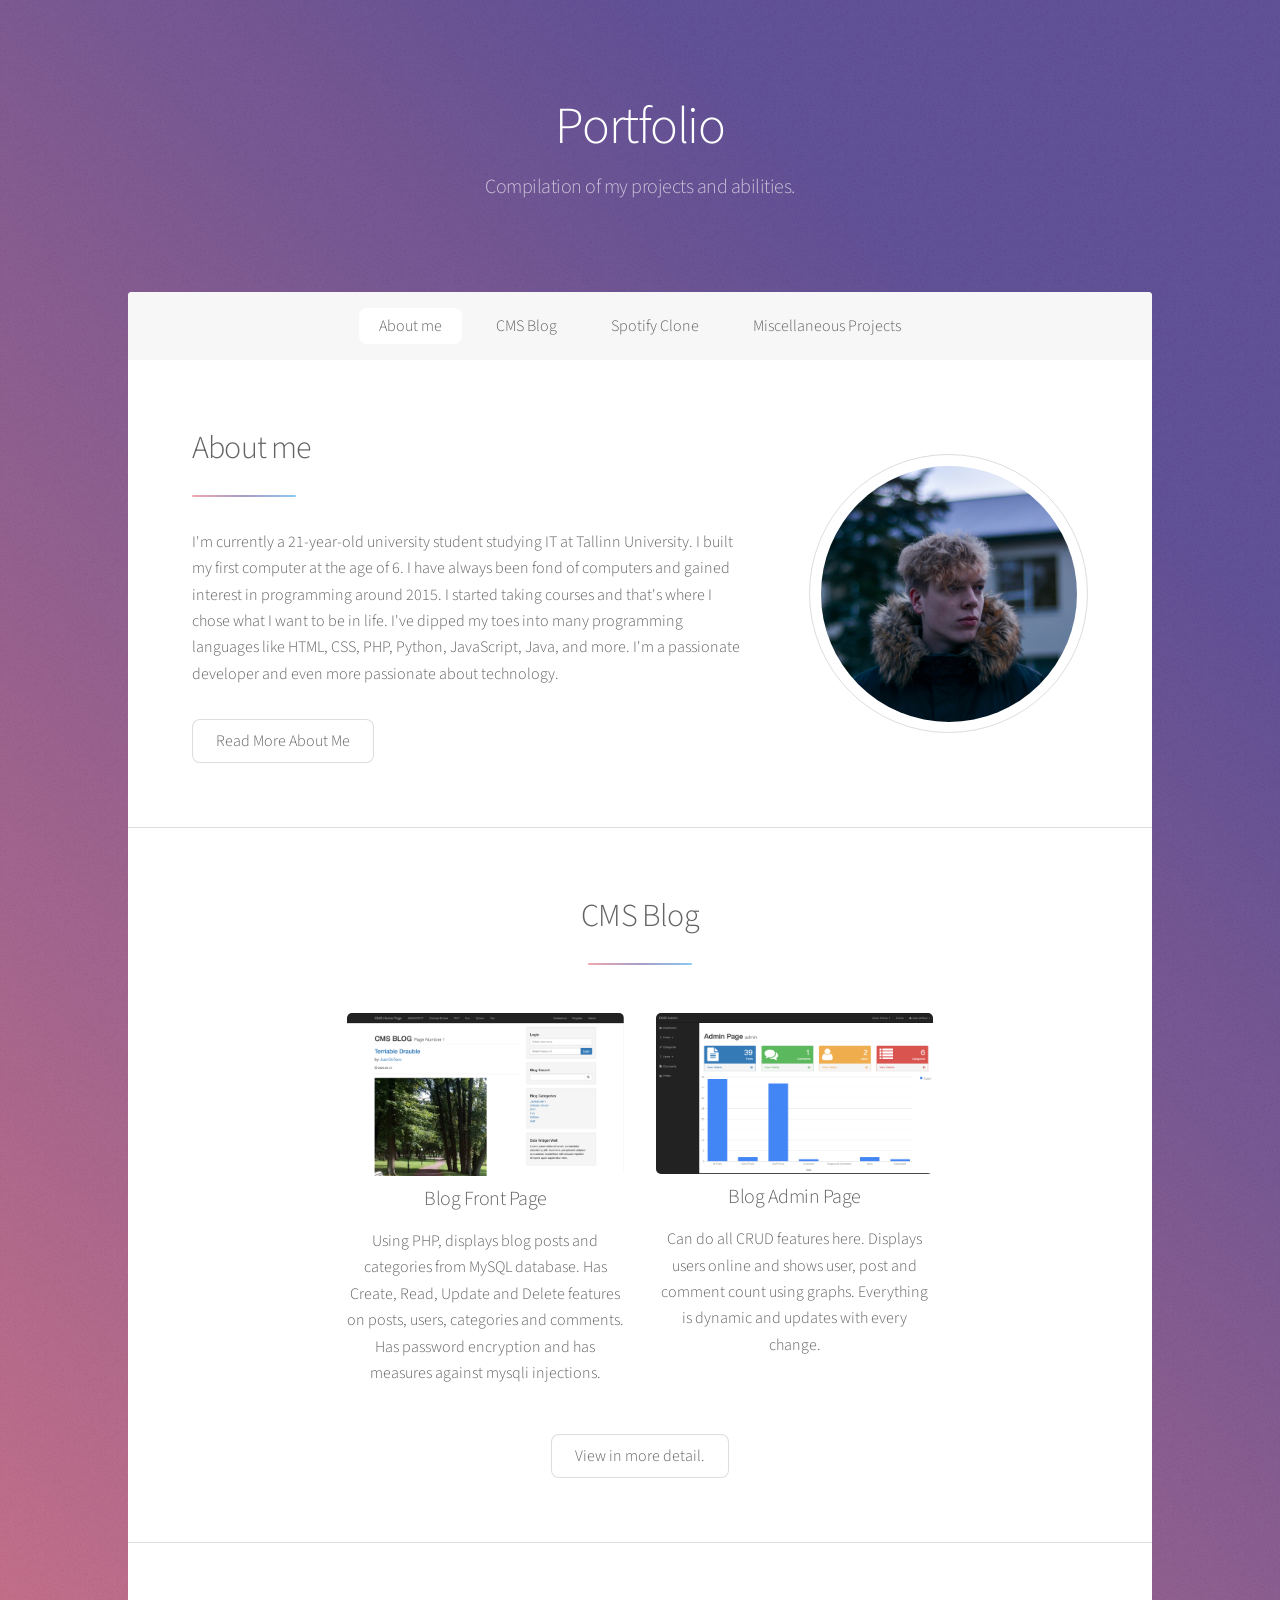
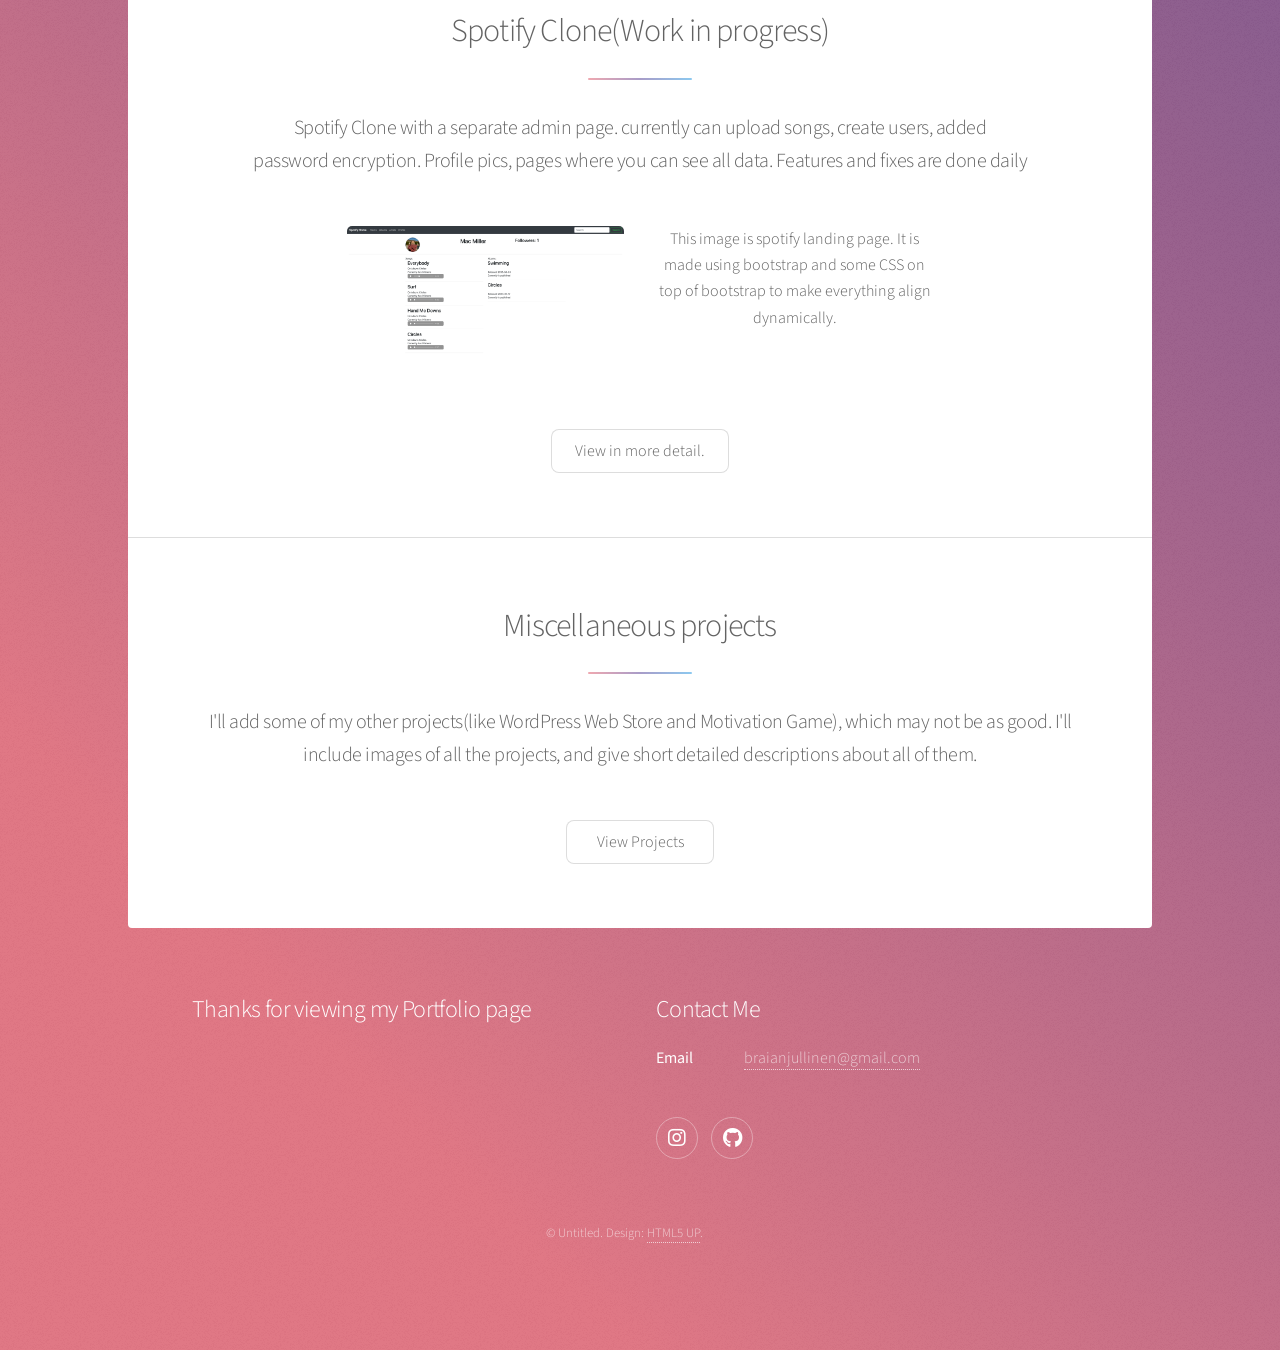
==== index.html @ 223461a0 "Add files via upload" ====
<!DOCTYPE HTML>
<!--
	Stellar by HTML5 UP
	html5up.net | @ajlkn
	Free for personal and commercial use under the CCA 3.0 license (html5up.net/license)
-->
<html>
	<head>
		<title>Braian's Portfolio</title>
		<meta charset="utf-8" />
		<meta name="viewport" content="width=device-width, initial-scale=1, user-scalable=no" />
		<link rel="stylesheet" href="assets/css/main.css" />
		<link rel="stylesheet" href="assets/css/modal.css" />
		<noscript><link rel="stylesheet" href="assets/css/noscript.css" /></noscript>
	</head>
	<body class="is-preload">

		<!-- Wrapper -->
			<div id="wrapper">

				<!-- Header -->
					<header id="header" class="alt">
						<h1>Portfolio</h1>
						<p>Compilation of my projects and abilities.</p>
					</header>

				<!-- Nav -->
					<nav id="nav">
						<ul>
							<li><a href="#intro" class="active">About me</a></li>
							<li><a href="#first">CMS Blog</a></li>
							<li><a href="#second">Spotify Clone</a></li>
							<li><a href="#cta">Miscellaneous Projects</a></li>
						</ul>
					</nav>

				<!-- Main -->
					<div id="main">

						<!-- Introduction -->
							<section id="intro" class="main">
								<div class="spotlight">
									<div class="content">
										<header class="major">
											<h2>About me</h2>
										</header>
										<p>
											I'm currently a 21-year-old university student studying IT at Tallinn University. 
											I built my first computer at the age of 6. I have always been fond of computers and gained interest in programming around 2015. 
											I started taking courses and that's where I chose what I want to be in life. I've dipped my toes into many programming languages like 
											HTML, CSS, PHP, Python, JavaScript, Java, and more. I'm a passionate developer and even more passionate about technology.
										</p>
										<ul class="actions">
											<li><a href="aboutMe.html" class="button">Read More About Me</a></li>
										</ul>
									</div>
									<span class="image"><img src="images/pic01.jpg" alt="" /></span>
								</div>
							</section>

						<!-- First Section -->
							<section id="first" class="main special">
								<header class="major">
									<h2>CMS Blog</h2>
								</header>
								<ul class="features">
									<li>
										<img id='myImg' src="images/blogfront.png" style="width:100%;max-width:350px" alt="Blog Front Page" />
										<div id="myModal" class="modal">
										<img class="modal-content" id="img01">
										<div id="caption"></div>
										</div>
										<h3>Blog Front Page</h3>
										<p>Using PHP, displays blog posts and categories from MySQL database. Has Create, Read, Update and Delete features on posts, users, categories and comments. Has password encryption and has measures against mysqli injections.</p>
									</li>
									<li>
										<img id='myImg2' src="images/blogadmin.png" style="width:100%;max-width:350px" alt="Blog Admin Page" />
										<div id="myModal2" class="modal">
										<img class="modal-content" id="img02">
										<div id="caption2"></div>
										</div>
										<h3>Blog Admin Page</h3>
										<p>Can do all CRUD features here. Displays users online and shows user, post and comment 
											count using graphs. Everything is dynamic and updates with every change.</p>
									</li>
								</ul>
								<footer class="major">
									<ul class="actions special">
										<li><a href="cmsBlog.html" class="button">View in more detail.</a></li>
									</ul>
								</footer>
							</section>

						<!-- Second Section -->
							<section id="second" class="main special">
								<header class="major">
									<h2>Spotify Clone(Work in progress)</h2>
									<p>Spotify Clone with a separate admin page. currently can upload songs, create users, added <br>
									password encryption. Profile pics, pages where you can see all data. Features and fixes are done daily</p>
								</header>
								<ul class="features">
									<li>
										<img id='myImg3' src="images/spotifyclone.png" style="width:100%;max-width:350px" alt="Spotify Clone Admin Page">
										<div id="myModal3" class="modal">
										<span class="close">&times;</span>
										<img class="modal-content" id="img03">
										<div id="caption3"></div>
										</div>
									</li>
									<li>
										<p>
											This image is spotify landing page. It is made using bootstrap
											and some CSS on top of bootstrap to make everything align dynamically.
										</p>
									</li>
								</ul>
								<footer class="major">
									<ul class="actions special">
										<li><a href="spotifyClone.html" class="button">View in more detail.</a></li>
									</ul>
								</footer>
							</section>

						<!-- Get Started -->
							<section id="cta" class="main special">
								<header class="major">
									<h2>Miscellaneous projects</h2>
									<p>
										I'll add some of my other projects(like WordPress Web Store and Motivation Game), which may not be as good. I'll include images of 
										all the projects, and give short detailed descriptions about all of them.
									</p>
								</header>
								<footer class="major">
									<ul class="actions special">
										<li><a href="miscProjects.html" class="button">View Projects</a></li>
									</ul>
								</footer>
							</section>

					</div>

				<!-- Footer -->
				<footer id="footer">
					<section>
						<h2>Thanks for viewing my Portfolio page</h2>
					</section>
					<section>
						<h2>Contact Me</h2>
						<dl class="alt">
							<dt>Email</dt>
							<dd><a href="mailto:braianjullinen@gmail.com">braianjullinen@gmail.com</a></dd>
						</dl>
						<ul class="icons">
							<li><a href="https://www.instagram.com/iruixx/" class="icon brands fa-instagram alt"><span class="label">Instagram</span></a></li>
							<li><a href="https://github.com/iruix" class="icon brands fa-github alt"><span class="label">GitHub</span></a></li>
						</ul>
					</section>
					<p class="copyright">&copy; Untitled. Design: <a href="https://html5up.net">HTML5 UP</a>.</p>
				</footer>

		</div>

	<!-- Scripts -->
		<script src="assets/js/jquery.min.js"></script>
		<script src="assets/js/jquery.scrollex.min.js"></script>
		<script src="assets/js/jquery.scrolly.min.js"></script>
		<script src="assets/js/browser.min.js"></script>
		<script src="assets/js/breakpoints.min.js"></script>
		<script src="assets/js/util.js"></script>
		<script src="assets/js/main.js"></script>
		<script src="assets/js/modal.js"></script>

</body>
</html>
---- assets/css/main.css ----
@import url(fontawesome-all.min.css);
@import 'https://fonts.googleapis.com/css?family=Source+Sans+Pro:300,400';

/*
	Stellar by HTML5 UP
	html5up.net | @ajlkn
	Free for personal and commercial use under the CCA 3.0 license (html5up.net/license)
*/

html, body, div, span, applet, object,
iframe, h1, h2, h3, h4, h5, h6, p, blockquote,
pre, a, abbr, acronym, address, big, cite,
code, del, dfn, em, img, ins, kbd, q, s, samp,
small, strike, strong, sub, sup, tt, var, b,
u, i, center, dl, dt, dd, ol, ul, li, fieldset,
form, label, legend, table, caption, tbody,
tfoot, thead, tr, th, td, article, aside,
canvas, details, embed, figure, figcaption,
footer, header, hgroup, menu, nav, output, ruby,
section, summary, time, mark, audio, video {
	margin: 0;
	padding: 0;
	border: 0;
	font-size: 100%;
	font: inherit;
	vertical-align: baseline;}

article, aside, details, figcaption, figure,
footer, header, hgroup, menu, nav, section {
	display: block;}

body {
	line-height: 1;
}

ol, ul {
	list-style: none;
}

blockquote, q {
	quotes: none;
}

	blockquote:before, blockquote:after, q:before, q:after {
		content: '';
		content: none;
	}

table {
	border-collapse: collapse;
	border-spacing: 0;
}

body {
	-webkit-text-size-adjust: none;
}

mark {
	background-color: transparent;
	color: inherit;
}

input::-moz-focus-inner {
	border: 0;
	padding: 0;
}

input, select, textarea {
	-moz-appearance: none;
	-webkit-appearance: none;
	-ms-appearance: none;
	appearance: none;
}

/* Basic */

	@-ms-viewport {
		width: device-width;
	}

	body {
		-ms-overflow-style: scrollbar;
	}

	@media screen and (max-width: 480px) {

		html, body {
			min-width: 320px;
		}

	}

	html {
		box-sizing: border-box;
	}

	*, *:before, *:after {
		box-sizing: inherit;
	}

	body {
		background-color: #935d8c;
		background-image: url("images/overlay.png"), -moz-linear-gradient(45deg, #e37682 15%, #5f4d93 85%);
		background-image: url("images/overlay.png"), -webkit-linear-gradient(45deg, #e37682 15%, #5f4d93 85%);
		background-image: url("images/overlay.png"), -ms-linear-gradient(45deg, #e37682 15%, #5f4d93 85%);
		background-image: url("images/overlay.png"), linear-gradient(45deg, #e37682 15%, #5f4d93 85%);
	}

		body.is-preload *, body.is-preload *:before, body.is-preload *:after {
			-moz-animation: none !important;
			-webkit-animation: none !important;
			-ms-animation: none !important;
			animation: none !important;
			-moz-transition: none !important;
			-webkit-transition: none !important;
			-ms-transition: none !important;
			transition: none !important;
		}

/* Type */

	body {
		background-color: #935d8c;
		color: rgba(255, 255, 255, 0.65);
	}

	body, input, select, textarea {
		font-family: "Source Sans Pro", Helvetica, sans-serif;
		font-size: 17pt;
		font-weight: 300;
		line-height: 1.65;
	}

		@media screen and (max-width: 1680px) {

			body, input, select, textarea {
				font-size: 14pt;
			}

		}

		@media screen and (max-width: 1280px) {

			body, input, select, textarea {
				font-size: 12pt;
			}

		}

		@media screen and (max-width: 360px) {

			body, input, select, textarea {
				font-size: 11pt;
			}

		}

	a {
		-moz-transition: color 0.2s ease, border-bottom 0.2s ease;
		-webkit-transition: color 0.2s ease, border-bottom 0.2s ease;
		-ms-transition: color 0.2s ease, border-bottom 0.2s ease;
		transition: color 0.2s ease, border-bottom 0.2s ease;
		text-decoration: none;
		border-bottom: dotted 1px;
		color: inherit;
	}

		a:hover {
			border-bottom-color: transparent;
		}

	strong, b {
		font-weight: 400;
	}

	em, i {
		font-style: italic;
	}

	p {
		margin: 0 0 2em 0;
	}

		p.content {
			-moz-columns: 20em 2;
			-webkit-columns: 20em 2;
			-ms-columns: 20em 2;
			columns: 20em 2;
			-moz-column-gap: 2em;
			-webkit-column-gap: 2em;
			-ms-column-gap: 2em;
			column-gap: 2em;
			text-align: justify;
		}

	h1, h2, h3, h4, h5, h6 {
		font-weight: 300;
		line-height: 1.5;
		margin: 0 0 0.7em 0;
		letter-spacing: -0.025em;
	}

		h1 a, h2 a, h3 a, h4 a, h5 a, h6 a {
			color: inherit;
			text-decoration: none;
		}

	h1 {
		font-size: 2.5em;
		line-height: 1.2;
	}

	h2 {
		font-size: 1.5em;
	}

	h3 {
		font-size: 1.25em;
	}

	h4 {
		font-size: 1.1em;
	}

	h5 {
		font-size: 0.9em;
	}

	h6 {
		font-size: 0.7em;
	}

	@media screen and (max-width: 736px) {

		h1 {
			font-size: 2em;
		}

	}

	sub {
		font-size: 0.8em;
		position: relative;
		top: 0.5em;
	}

	sup {
		font-size: 0.8em;
		position: relative;
		top: -0.5em;
	}

	blockquote {
		border-left: solid 4px;
		font-style: italic;
		margin: 0 0 2em 0;
		padding: 0.5em 0 0.5em 2em;
	}

	code {
		border-radius: 8px;
		border: solid 1px;
		font-family: "Courier New", monospace;
		font-size: 0.9em;
		margin: 0 0.25em;
		padding: 0.25em 0.65em;
	}

	pre {
		-webkit-overflow-scrolling: touch;
		font-family: "Courier New", monospace;
		font-size: 0.9em;
		margin: 0 0 2em 0;
	}

		pre code {
			display: block;
			line-height: 1.75;
			padding: 1em 1.5em;
			overflow-x: auto;
		}

	hr {
		border: 0;
		border-bottom: solid 1px;
		margin: 2em 0;
	}

		hr.major {
			margin: 3em 0;
		}

	.align-left {
		text-align: left;
	}

	.align-center {
		text-align: center;
	}

	.align-right {
		text-align: right;
	}

	input, select, textarea {
		color: #ffffff;
	}

	a:hover {
		color: #ffffff;
	}

	strong, b {
		color: #ffffff;
	}

	h1, h2, h3, h4, h5, h6 {
		color: #ffffff;
	}

	blockquote {
		border-left-color: rgba(255, 255, 255, 0.35);
	}

	code {
		background: rgba(255, 255, 255, 0.075);
		border-color: rgba(255, 255, 255, 0.35);
	}

	hr {
		border-bottom-color: rgba(255, 255, 255, 0.35);
	}

/* Row */

	.row {
		display: flex;
		flex-wrap: wrap;
		box-sizing: border-box;
		align-items: stretch;
	}

		.row > * {
			box-sizing: border-box;
		}

		.row.gtr-uniform > * > :last-child {
			margin-bottom: 0;
		}

		.row.aln-left {
			justify-content: flex-start;
		}

		.row.aln-center {
			justify-content: center;
		}

		.row.aln-right {
			justify-content: flex-end;
		}

		.row.aln-top {
			align-items: flex-start;
		}

		.row.aln-middle {
			align-items: center;
		}

		.row.aln-bottom {
			align-items: flex-end;
		}

		.row > .imp {
			order: -1;
		}

		.row > .col-1 {
			width: 8.33333%;
		}

		.row > .off-1 {
			margin-left: 8.33333%;
		}

		.row > .col-2 {
			width: 16.66667%;
		}

		.row > .off-2 {
			margin-left: 16.66667%;
		}

		.row > .col-3 {
			width: 25%;
		}

		.row > .off-3 {
			margin-left: 25%;
		}

		.row > .col-4 {
			width: 33.33333%;
		}

		.row > .off-4 {
			margin-left: 33.33333%;
		}

		.row > .col-5 {
			width: 41.66667%;
		}

		.row > .off-5 {
			margin-left: 41.66667%;
		}

		.row > .col-6 {
			width: 50%;
		}

		.row > .off-6 {
			margin-left: 50%;
		}

		.row > .col-7 {
			width: 58.33333%;
		}

		.row > .off-7 {
			margin-left: 58.33333%;
		}

		.row > .col-8 {
			width: 66.66667%;
		}

		.row > .off-8 {
			margin-left: 66.66667%;
		}

		.row > .col-9 {
			width: 75%;
		}

		.row > .off-9 {
			margin-left: 75%;
		}

		.row > .col-10 {
			width: 83.33333%;
		}

		.row > .off-10 {
			margin-left: 83.33333%;
		}

		.row > .col-11 {
			width: 91.66667%;
		}

		.row > .off-11 {
			margin-left: 91.66667%;
		}

		.row > .col-12 {
			width: 100%;
		}

		.row > .off-12 {
			margin-left: 100%;
		}

		.row.gtr-0 {
			margin-top: 0;
			margin-left: 0em;
		}

			.row.gtr-0 > * {
				padding: 0 0 0 0em;
			}

			.row.gtr-0.gtr-uniform {
				margin-top: 0em;
			}

				.row.gtr-0.gtr-uniform > * {
					padding-top: 0em;
				}

		.row.gtr-25 {
			margin-top: 0;
			margin-left: -0.375em;
		}

			.row.gtr-25 > * {
				padding: 0 0 0 0.375em;
			}

			.row.gtr-25.gtr-uniform {
				margin-top: -0.375em;
			}

				.row.gtr-25.gtr-uniform > * {
					padding-top: 0.375em;
				}

		.row.gtr-50 {
			margin-top: 0;
			margin-left: -0.75em;
		}

			.row.gtr-50 > * {
				padding: 0 0 0 0.75em;
			}

			.row.gtr-50.gtr-uniform {
				margin-top: -0.75em;
			}

				.row.gtr-50.gtr-uniform > * {
					padding-top: 0.75em;
				}

		.row {
			margin-top: 0;
			margin-left: -1.5em;
		}

			.row > * {
				padding: 0 0 0 1.5em;
			}

			.row.gtr-uniform {
				margin-top: -1.5em;
			}

				.row.gtr-uniform > * {
					padding-top: 1.5em;
				}

		.row.gtr-150 {
			margin-top: 0;
			margin-left: -2.25em;
		}

			.row.gtr-150 > * {
				padding: 0 0 0 2.25em;
			}

			.row.gtr-150.gtr-uniform {
				margin-top: -2.25em;
			}

				.row.gtr-150.gtr-uniform > * {
					padding-top: 2.25em;
				}

		.row.gtr-200 {
			margin-top: 0;
			margin-left: -3em;
		}

			.row.gtr-200 > * {
				padding: 0 0 0 3em;
			}

			.row.gtr-200.gtr-uniform {
				margin-top: -3em;
			}

				.row.gtr-200.gtr-uniform > * {
					padding-top: 3em;
				}

		@media screen and (max-width: 1680px) {

			.row {
				display: flex;
				flex-wrap: wrap;
				box-sizing: border-box;
				align-items: stretch;
			}

				.row > * {
					box-sizing: border-box;
				}

				.row.gtr-uniform > * > :last-child {
					margin-bottom: 0;
				}

				.row.aln-left {
					justify-content: flex-start;
				}

				.row.aln-center {
					justify-content: center;
				}

				.row.aln-right {
					justify-content: flex-end;
				}

				.row.aln-top {
					align-items: flex-start;
				}

				.row.aln-middle {
					align-items: center;
				}

				.row.aln-bottom {
					align-items: flex-end;
				}

				.row > .imp-xlarge {
					order: -1;
				}

				.row > .col-1-xlarge {
					width: 8.33333%;
				}

				.row > .off-1-xlarge {
					margin-left: 8.33333%;
				}

				.row > .col-2-xlarge {
					width: 16.66667%;
				}

				.row > .off-2-xlarge {
					margin-left: 16.66667%;
				}

				.row > .col-3-xlarge {
					width: 25%;
				}

				.row > .off-3-xlarge {
					margin-left: 25%;
				}

				.row > .col-4-xlarge {
					width: 33.33333%;
				}

				.row > .off-4-xlarge {
					margin-left: 33.33333%;
				}

				.row > .col-5-xlarge {
					width: 41.66667%;
				}

				.row > .off-5-xlarge {
					margin-left: 41.66667%;
				}

				.row > .col-6-xlarge {
					width: 50%;
				}

				.row > .off-6-xlarge {
					margin-left: 50%;
				}

				.row > .col-7-xlarge {
					width: 58.33333%;
				}

				.row > .off-7-xlarge {
					margin-left: 58.33333%;
				}

				.row > .col-8-xlarge {
					width: 66.66667%;
				}

				.row > .off-8-xlarge {
					margin-left: 66.66667%;
				}

				.row > .col-9-xlarge {
					width: 75%;
				}

				.row > .off-9-xlarge {
					margin-left: 75%;
				}

				.row > .col-10-xlarge {
					width: 83.33333%;
				}

				.row > .off-10-xlarge {
					margin-left: 83.33333%;
				}

				.row > .col-11-xlarge {
					width: 91.66667%;
				}

				.row > .off-11-xlarge {
					margin-left: 91.66667%;
				}

				.row > .col-12-xlarge {
					width: 100%;
				}

				.row > .off-12-xlarge {
					margin-left: 100%;
				}

				.row.gtr-0 {
					margin-top: 0;
					margin-left: 0em;
				}

					.row.gtr-0 > * {
						padding: 0 0 0 0em;
					}

					.row.gtr-0.gtr-uniform {
						margin-top: 0em;
					}

						.row.gtr-0.gtr-uniform > * {
							padding-top: 0em;
						}

				.row.gtr-25 {
					margin-top: 0;
					margin-left: -0.375em;
				}

					.row.gtr-25 > * {
						padding: 0 0 0 0.375em;
					}

					.row.gtr-25.gtr-uniform {
						margin-top: -0.375em;
					}

						.row.gtr-25.gtr-uniform > * {
							padding-top: 0.375em;
						}

				.row.gtr-50 {
					margin-top: 0;
					margin-left: -0.75em;
				}

					.row.gtr-50 > * {
						padding: 0 0 0 0.75em;
					}

					.row.gtr-50.gtr-uniform {
						margin-top: -0.75em;
					}

						.row.gtr-50.gtr-uniform > * {
							padding-top: 0.75em;
						}

				.row {
					margin-top: 0;
					margin-left: -1.5em;
				}

					.row > * {
						padding: 0 0 0 1.5em;
					}

					.row.gtr-uniform {
						margin-top: -1.5em;
					}

						.row.gtr-uniform > * {
							padding-top: 1.5em;
						}

				.row.gtr-150 {
					margin-top: 0;
					margin-left: -2.25em;
				}

					.row.gtr-150 > * {
						padding: 0 0 0 2.25em;
					}

					.row.gtr-150.gtr-uniform {
						margin-top: -2.25em;
					}

						.row.gtr-150.gtr-uniform > * {
							padding-top: 2.25em;
						}

				.row.gtr-200 {
					margin-top: 0;
					margin-left: -3em;
				}

					.row.gtr-200 > * {
						padding: 0 0 0 3em;
					}

					.row.gtr-200.gtr-uniform {
						margin-top: -3em;
					}

						.row.gtr-200.gtr-uniform > * {
							padding-top: 3em;
						}

		}

		@media screen and (max-width: 1280px) {

			.row {
				display: flex;
				flex-wrap: wrap;
				box-sizing: border-box;
				align-items: stretch;
			}

				.row > * {
					box-sizing: border-box;
				}

				.row.gtr-uniform > * > :last-child {
					margin-bottom: 0;
				}

				.row.aln-left {
					justify-content: flex-start;
				}

				.row.aln-center {
					justify-content: center;
				}

				.row.aln-right {
					justify-content: flex-end;
				}

				.row.aln-top {
					align-items: flex-start;
				}

				.row.aln-middle {
					align-items: center;
				}

				.row.aln-bottom {
					align-items: flex-end;
				}

				.row > .imp-large {
					order: -1;
				}

				.row > .col-1-large {
					width: 8.33333%;
				}

				.row > .off-1-large {
					margin-left: 8.33333%;
				}

				.row > .col-2-large {
					width: 16.66667%;
				}

				.row > .off-2-large {
					margin-left: 16.66667%;
				}

				.row > .col-3-large {
					width: 25%;
				}

				.row > .off-3-large {
					margin-left: 25%;
				}

				.row > .col-4-large {
					width: 33.33333%;
				}

				.row > .off-4-large {
					margin-left: 33.33333%;
				}

				.row > .col-5-large {
					width: 41.66667%;
				}

				.row > .off-5-large {
					margin-left: 41.66667%;
				}

				.row > .col-6-large {
					width: 50%;
				}

				.row > .off-6-large {
					margin-left: 50%;
				}

				.row > .col-7-large {
					width: 58.33333%;
				}

				.row > .off-7-large {
					margin-left: 58.33333%;
				}

				.row > .col-8-large {
					width: 66.66667%;
				}

				.row > .off-8-large {
					margin-left: 66.66667%;
				}

				.row > .col-9-large {
					width: 75%;
				}

				.row > .off-9-large {
					margin-left: 75%;
				}

				.row > .col-10-large {
					width: 83.33333%;
				}

				.row > .off-10-large {
					margin-left: 83.33333%;
				}

				.row > .col-11-large {
					width: 91.66667%;
				}

				.row > .off-11-large {
					margin-left: 91.66667%;
				}

				.row > .col-12-large {
					width: 100%;
				}

				.row > .off-12-large {
					margin-left: 100%;
				}

				.row.gtr-0 {
					margin-top: 0;
					margin-left: 0em;
				}

					.row.gtr-0 > * {
						padding: 0 0 0 0em;
					}

					.row.gtr-0.gtr-uniform {
						margin-top: 0em;
					}

						.row.gtr-0.gtr-uniform > * {
							padding-top: 0em;
						}

				.row.gtr-25 {
					margin-top: 0;
					margin-left: -0.375em;
				}

					.row.gtr-25 > * {
						padding: 0 0 0 0.375em;
					}

					.row.gtr-25.gtr-uniform {
						margin-top: -0.375em;
					}

						.row.gtr-25.gtr-uniform > * {
							padding-top: 0.375em;
						}

				.row.gtr-50 {
					margin-top: 0;
					margin-left: -0.75em;
				}

					.row.gtr-50 > * {
						padding: 0 0 0 0.75em;
					}

					.row.gtr-50.gtr-uniform {
						margin-top: -0.75em;
					}

						.row.gtr-50.gtr-uniform > * {
							padding-top: 0.75em;
						}

				.row {
					margin-top: 0;
					margin-left: -1.5em;
				}

					.row > * {
						padding: 0 0 0 1.5em;
					}

					.row.gtr-uniform {
						margin-top: -1.5em;
					}

						.row.gtr-uniform > * {
							padding-top: 1.5em;
						}

				.row.gtr-150 {
					margin-top: 0;
					margin-left: -2.25em;
				}

					.row.gtr-150 > * {
						padding: 0 0 0 2.25em;
					}

					.row.gtr-150.gtr-uniform {
						margin-top: -2.25em;
					}

						.row.gtr-150.gtr-uniform > * {
							padding-top: 2.25em;
						}

				.row.gtr-200 {
					margin-top: 0;
					margin-left: -3em;
				}

					.row.gtr-200 > * {
						padding: 0 0 0 3em;
					}

					.row.gtr-200.gtr-uniform {
						margin-top: -3em;
					}

						.row.gtr-200.gtr-uniform > * {
							padding-top: 3em;
						}

		}

		@media screen and (max-width: 980px) {

			.row {
				display: flex;
				flex-wrap: wrap;
				box-sizing: border-box;
				align-items: stretch;
			}

				.row > * {
					box-sizing: border-box;
				}

				.row.gtr-uniform > * > :last-child {
					margin-bottom: 0;
				}

				.row.aln-left {
					justify-content: flex-start;
				}

				.row.aln-center {
					justify-content: center;
				}

				.row.aln-right {
					justify-content: flex-end;
				}

				.row.aln-top {
					align-items: flex-start;
				}

				.row.aln-middle {
					align-items: center;
				}

				.row.aln-bottom {
					align-items: flex-end;
				}

				.row > .imp-medium {
					order: -1;
				}

				.row > .col-1-medium {
					width: 8.33333%;
				}

				.row > .off-1-medium {
					margin-left: 8.33333%;
				}

				.row > .col-2-medium {
					width: 16.66667%;
				}

				.row > .off-2-medium {
					margin-left: 16.66667%;
				}

				.row > .col-3-medium {
					width: 25%;
				}

				.row > .off-3-medium {
					margin-left: 25%;
				}

				.row > .col-4-medium {
					width: 33.33333%;
				}

				.row > .off-4-medium {
					margin-left: 33.33333%;
				}

				.row > .col-5-medium {
					width: 41.66667%;
				}

				.row > .off-5-medium {
					margin-left: 41.66667%;
				}

				.row > .col-6-medium {
					width: 50%;
				}

				.row > .off-6-medium {
					margin-left: 50%;
				}

				.row > .col-7-medium {
					width: 58.33333%;
				}

				.row > .off-7-medium {
					margin-left: 58.33333%;
				}

				.row > .col-8-medium {
					width: 66.66667%;
				}

				.row > .off-8-medium {
					margin-left: 66.66667%;
				}

				.row > .col-9-medium {
					width: 75%;
				}

				.row > .off-9-medium {
					margin-left: 75%;
				}

				.row > .col-10-medium {
					width: 83.33333%;
				}

				.row > .off-10-medium {
					margin-left: 83.33333%;
				}

				.row > .col-11-medium {
					width: 91.66667%;
				}

				.row > .off-11-medium {
					margin-left: 91.66667%;
				}

				.row > .col-12-medium {
					width: 100%;
				}

				.row > .off-12-medium {
					margin-left: 100%;
				}

				.row.gtr-0 {
					margin-top: 0;
					margin-left: 0em;
				}

					.row.gtr-0 > * {
						padding: 0 0 0 0em;
					}

					.row.gtr-0.gtr-uniform {
						margin-top: 0em;
					}

						.row.gtr-0.gtr-uniform > * {
							padding-top: 0em;
						}

				.row.gtr-25 {
					margin-top: 0;
					margin-left: -0.375em;
				}

					.row.gtr-25 > * {
						padding: 0 0 0 0.375em;
					}

					.row.gtr-25.gtr-uniform {
						margin-top: -0.375em;
					}

						.row.gtr-25.gtr-uniform > * {
							padding-top: 0.375em;
						}

				.row.gtr-50 {
					margin-top: 0;
					margin-left: -0.75em;
				}

					.row.gtr-50 > * {
						padding: 0 0 0 0.75em;
					}

					.row.gtr-50.gtr-uniform {
						margin-top: -0.75em;
					}

						.row.gtr-50.gtr-uniform > * {
							padding-top: 0.75em;
						}

				.row {
					margin-top: 0;
					margin-left: -1.5em;
				}

					.row > * {
						padding: 0 0 0 1.5em;
					}

					.row.gtr-uniform {
						margin-top: -1.5em;
					}

						.row.gtr-uniform > * {
							padding-top: 1.5em;
						}

				.row.gtr-150 {
					margin-top: 0;
					margin-left: -2.25em;
				}

					.row.gtr-150 > * {
						padding: 0 0 0 2.25em;
					}

					.row.gtr-150.gtr-uniform {
						margin-top: -2.25em;
					}

						.row.gtr-150.gtr-uniform > * {
							padding-top: 2.25em;
						}

				.row.gtr-200 {
					margin-top: 0;
					margin-left: -3em;
				}

					.row.gtr-200 > * {
						padding: 0 0 0 3em;
					}

					.row.gtr-200.gtr-uniform {
						margin-top: -3em;
					}

						.row.gtr-200.gtr-uniform > * {
							padding-top: 3em;
						}

		}

		@media screen and (max-width: 736px) {

			.row {
				display: flex;
				flex-wrap: wrap;
				box-sizing: border-box;
				align-items: stretch;
			}

				.row > * {
					box-sizing: border-box;
				}

				.row.gtr-uniform > * > :last-child {
					margin-bottom: 0;
				}

				.row.aln-left {
					justify-content: flex-start;
				}

				.row.aln-center {
					justify-content: center;
				}

				.row.aln-right {
					justify-content: flex-end;
				}

				.row.aln-top {
					align-items: flex-start;
				}

				.row.aln-middle {
					align-items: center;
				}

				.row.aln-bottom {
					align-items: flex-end;
				}

				.row > .imp-small {
					order: -1;
				}

				.row > .col-1-small {
					width: 8.33333%;
				}

				.row > .off-1-small {
					margin-left: 8.33333%;
				}

				.row > .col-2-small {
					width: 16.66667%;
				}

				.row > .off-2-small {
					margin-left: 16.66667%;
				}

				.row > .col-3-small {
					width: 25%;
				}

				.row > .off-3-small {
					margin-left: 25%;
				}

				.row > .col-4-small {
					width: 33.33333%;
				}

				.row > .off-4-small {
					margin-left: 33.33333%;
				}

				.row > .col-5-small {
					width: 41.66667%;
				}

				.row > .off-5-small {
					margin-left: 41.66667%;
				}

				.row > .col-6-small {
					width: 50%;
				}

				.row > .off-6-small {
					margin-left: 50%;
				}

				.row > .col-7-small {
					width: 58.33333%;
				}

				.row > .off-7-small {
					margin-left: 58.33333%;
				}

				.row > .col-8-small {
					width: 66.66667%;
				}

				.row > .off-8-small {
					margin-left: 66.66667%;
				}

				.row > .col-9-small {
					width: 75%;
				}

				.row > .off-9-small {
					margin-left: 75%;
				}

				.row > .col-10-small {
					width: 83.33333%;
				}

				.row > .off-10-small {
					margin-left: 83.33333%;
				}

				.row > .col-11-small {
					width: 91.66667%;
				}

				.row > .off-11-small {
					margin-left: 91.66667%;
				}

				.row > .col-12-small {
					width: 100%;
				}

				.row > .off-12-small {
					margin-left: 100%;
				}

				.row.gtr-0 {
					margin-top: 0;
					margin-left: 0em;
				}

					.row.gtr-0 > * {
						padding: 0 0 0 0em;
					}

					.row.gtr-0.gtr-uniform {
						margin-top: 0em;
					}

						.row.gtr-0.gtr-uniform > * {
							padding-top: 0em;
						}

				.row.gtr-25 {
					margin-top: 0;
					margin-left: -0.25em;
				}

					.row.gtr-25 > * {
						padding: 0 0 0 0.25em;
					}

					.row.gtr-25.gtr-uniform {
						margin-top: -0.25em;
					}

						.row.gtr-25.gtr-uniform > * {
							padding-top: 0.25em;
						}

				.row.gtr-50 {
					margin-top: 0;
					margin-left: -0.5em;
				}

					.row.gtr-50 > * {
						padding: 0 0 0 0.5em;
					}

					.row.gtr-50.gtr-uniform {
						margin-top: -0.5em;
					}

						.row.gtr-50.gtr-uniform > * {
							padding-top: 0.5em;
						}

				.row {
					margin-top: 0;
					margin-left: -1em;
				}

					.row > * {
						padding: 0 0 0 1em;
					}

					.row.gtr-uniform {
						margin-top: -1em;
					}

						.row.gtr-uniform > * {
							padding-top: 1em;
						}

				.row.gtr-150 {
					margin-top: 0;
					margin-left: -1.5em;
				}

					.row.gtr-150 > * {
						padding: 0 0 0 1.5em;
					}

					.row.gtr-150.gtr-uniform {
						margin-top: -1.5em;
					}

						.row.gtr-150.gtr-uniform > * {
							padding-top: 1.5em;
						}

				.row.gtr-200 {
					margin-top: 0;
					margin-left: -2em;
				}

					.row.gtr-200 > * {
						padding: 0 0 0 2em;
					}

					.row.gtr-200.gtr-uniform {
						margin-top: -2em;
					}

						.row.gtr-200.gtr-uniform > * {
							padding-top: 2em;
						}

		}

		@media screen and (max-width: 480px) {

			.row {
				display: flex;
				flex-wrap: wrap;
				box-sizing: border-box;
				align-items: stretch;
			}

				.row > * {
					box-sizing: border-box;
				}

				.row.gtr-uniform > * > :last-child {
					margin-bottom: 0;
				}

				.row.aln-left {
					justify-content: flex-start;
				}

				.row.aln-center {
					justify-content: center;
				}

				.row.aln-right {
					justify-content: flex-end;
				}

				.row.aln-top {
					align-items: flex-start;
				}

				.row.aln-middle {
					align-items: center;
				}

				.row.aln-bottom {
					align-items: flex-end;
				}

				.row > .imp-xsmall {
					order: -1;
				}

				.row > .col-1-xsmall {
					width: 8.33333%;
				}

				.row > .off-1-xsmall {
					margin-left: 8.33333%;
				}

				.row > .col-2-xsmall {
					width: 16.66667%;
				}

				.row > .off-2-xsmall {
					margin-left: 16.66667%;
				}

				.row > .col-3-xsmall {
					width: 25%;
				}

				.row > .off-3-xsmall {
					margin-left: 25%;
				}

				.row > .col-4-xsmall {
					width: 33.33333%;
				}

				.row > .off-4-xsmall {
					margin-left: 33.33333%;
				}

				.row > .col-5-xsmall {
					width: 41.66667%;
				}

				.row > .off-5-xsmall {
					margin-left: 41.66667%;
				}

				.row > .col-6-xsmall {
					width: 50%;
				}

				.row > .off-6-xsmall {
					margin-left: 50%;
				}

				.row > .col-7-xsmall {
					width: 58.33333%;
				}

				.row > .off-7-xsmall {
					margin-left: 58.33333%;
				}

				.row > .col-8-xsmall {
					width: 66.66667%;
				}

				.row > .off-8-xsmall {
					margin-left: 66.66667%;
				}

				.row > .col-9-xsmall {
					width: 75%;
				}

				.row > .off-9-xsmall {
					margin-left: 75%;
				}

				.row > .col-10-xsmall {
					width: 83.33333%;
				}

				.row > .off-10-xsmall {
					margin-left: 83.33333%;
				}

				.row > .col-11-xsmall {
					width: 91.66667%;
				}

				.row > .off-11-xsmall {
					margin-left: 91.66667%;
				}

				.row > .col-12-xsmall {
					width: 100%;
				}

				.row > .off-12-xsmall {
					margin-left: 100%;
				}

				.row.gtr-0 {
					margin-top: 0;
					margin-left: 0em;
				}

					.row.gtr-0 > * {
						padding: 0 0 0 0em;
					}

					.row.gtr-0.gtr-uniform {
						margin-top: 0em;
					}

						.row.gtr-0.gtr-uniform > * {
							padding-top: 0em;
						}

				.row.gtr-25 {
					margin-top: 0;
					margin-left: -0.3125em;
				}

					.row.gtr-25 > * {
						padding: 0 0 0 0.3125em;
					}

					.row.gtr-25.gtr-uniform {
						margin-top: -0.3125em;
					}

						.row.gtr-25.gtr-uniform > * {
							padding-top: 0.3125em;
						}

				.row.gtr-50 {
					margin-top: 0;
					margin-left: -0.625em;
				}

					.row.gtr-50 > * {
						padding: 0 0 0 0.625em;
					}

					.row.gtr-50.gtr-uniform {
						margin-top: -0.625em;
					}

						.row.gtr-50.gtr-uniform > * {
							padding-top: 0.625em;
						}

				.row {
					margin-top: 0;
					margin-left: -1.25em;
				}

					.row > * {
						padding: 0 0 0 1.25em;
					}

					.row.gtr-uniform {
						margin-top: -1.25em;
					}

						.row.gtr-uniform > * {
							padding-top: 1.25em;
						}

				.row.gtr-150 {
					margin-top: 0;
					margin-left: -1.875em;
				}

					.row.gtr-150 > * {
						padding: 0 0 0 1.875em;
					}

					.row.gtr-150.gtr-uniform {
						margin-top: -1.875em;
					}

						.row.gtr-150.gtr-uniform > * {
							padding-top: 1.875em;
						}

				.row.gtr-200 {
					margin-top: 0;
					margin-left: -2.5em;
				}

					.row.gtr-200 > * {
						padding: 0 0 0 2.5em;
					}

					.row.gtr-200.gtr-uniform {
						margin-top: -2.5em;
					}

						.row.gtr-200.gtr-uniform > * {
							padding-top: 2.5em;
						}

		}

/* Box */

	.box {
		border-radius: 8px;
		border: solid;
		margin-bottom: 2em;
		padding: 1.5em;
	}

		.box > :last-child,
		.box > :last-child > :last-child,
		.box > :last-child > :last-child > :last-child {
			margin-bottom: 0;
		}

		.box.alt {
			border: 0;
			border-radius: 0;
			padding: 0;
		}

	.box {
		border-color: rgba(255, 255, 255, 0.35);
	}

/* Button */

	input[type="submit"],
	input[type="reset"],
	input[type="button"],
	button,
	.button {
		-moz-appearance: none;
		-webkit-appearance: none;
		-ms-appearance: none;
		appearance: none;
		-moz-transition: background-color 0.2s ease-in-out, color 0.2s ease-in-out;
		-webkit-transition: background-color 0.2s ease-in-out, color 0.2s ease-in-out;
		-ms-transition: background-color 0.2s ease-in-out, color 0.2s ease-in-out;
		transition: background-color 0.2s ease-in-out, color 0.2s ease-in-out;
		border-radius: 8px;
		border: 0;
		cursor: pointer;
		display: inline-block;
		font-weight: 300;
		height: 2.75em;
		line-height: 2.75em;
		min-width: 9.25em;
		padding: 0 1.5em;
		text-align: center;
		text-decoration: none;
		white-space: nowrap;
	}

		input[type="submit"].icon,
		input[type="reset"].icon,
		input[type="button"].icon,
		button.icon,
		.button.icon {
			padding-left: 1.35em;
		}

			input[type="submit"].icon:before,
			input[type="reset"].icon:before,
			input[type="button"].icon:before,
			button.icon:before,
			.button.icon:before {
				margin-right: 0.5em;
			}

		input[type="submit"].fit,
		input[type="reset"].fit,
		input[type="button"].fit,
		button.fit,
		.button.fit {
			width: 100%;
		}

		input[type="submit"].small,
		input[type="reset"].small,
		input[type="button"].small,
		button.small,
		.button.small {
			font-size: 0.8em;
		}

		input[type="submit"].large,
		input[type="reset"].large,
		input[type="button"].large,
		button.large,
		.button.large {
			font-size: 1.35em;
		}

		input[type="submit"].disabled, input[type="submit"]:disabled,
		input[type="reset"].disabled,
		input[type="reset"]:disabled,
		input[type="button"].disabled,
		input[type="button"]:disabled,
		button.disabled,
		button:disabled,
		.button.disabled,
		.button:disabled {
			pointer-events: none;
			opacity: 0.25;
		}

		@media screen and (max-width: 736px) {

			input[type="submit"],
			input[type="reset"],
			input[type="button"],
			button,
			.button {
				min-width: 0;
			}

		}

	input[type="submit"],
	input[type="reset"],
	input[type="button"],
	button,
	.button {
		background-color: transparent;
		box-shadow: inset 0 0 0 1px rgba(255, 255, 255, 0.35);
		color: #ffffff !important;
	}

		input[type="submit"]:hover,
		input[type="reset"]:hover,
		input[type="button"]:hover,
		button:hover,
		.button:hover {
			background-color: rgba(255, 255, 255, 0.075);
		}

		input[type="submit"]:active,
		input[type="reset"]:active,
		input[type="button"]:active,
		button:active,
		.button:active {
			background-color: rgba(255, 255, 255, 0.2);
		}

		input[type="submit"].icon:before,
		input[type="reset"].icon:before,
		input[type="button"].icon:before,
		button.icon:before,
		.button.icon:before {
			color: rgba(255, 255, 255, 0.5);
		}

		input[type="submit"].primary,
		input[type="reset"].primary,
		input[type="button"].primary,
		button.primary,
		.button.primary {
			background-color: #8cc9f0;
			color: #ffffff !important;
			box-shadow: none;
		}

			input[type="submit"].primary:hover,
			input[type="reset"].primary:hover,
			input[type="button"].primary:hover,
			button.primary:hover,
			.button.primary:hover {
				background-color: #9acff2;
			}

			input[type="submit"].primary:active,
			input[type="reset"].primary:active,
			input[type="button"].primary:active,
			button.primary:active,
			.button.primary:active {
				background-color: #7ec3ee;
			}

			input[type="submit"].primary.icon:before,
			input[type="reset"].primary.icon:before,
			input[type="button"].primary.icon:before,
			button.primary.icon:before,
			.button.primary.icon:before {
				color: #ffffff !important;
			}

/* Form */

	form {
		margin: 0 0 2em 0;
	}

	label {
		display: block;
		font-size: 0.9em;
		font-weight: 400;
		margin: 0 0 1em 0;
	}

	input[type="text"],
	input[type="password"],
	input[type="email"],
	select,
	textarea {
		-moz-appearance: none;
		-webkit-appearance: none;
		-ms-appearance: none;
		appearance: none;
		border-radius: 8px;
		border: solid 1px;
		color: inherit;
		display: block;
		outline: 0;
		padding: 0 1em;
		text-decoration: none;
		width: 100%;
	}

		input[type="text"]:invalid,
		input[type="password"]:invalid,
		input[type="email"]:invalid,
		select:invalid,
		textarea:invalid {
			box-shadow: none;
		}

	select {
		background-size: 1.25rem;
		background-repeat: no-repeat;
		background-position: calc(100% - 1rem) center;
		height: 2.75em;
		padding-right: 2.75em;
		text-overflow: ellipsis;
	}

		select:focus::-ms-value {
			background-color: transparent;
		}

		select::-ms-expand {
			display: none;
		}

	input[type="text"],
	input[type="password"],
	input[type="email"],
	select {
		height: 2.75em;
	}

	textarea {
		padding: 0.75em 1em;
	}

	input[type="checkbox"],
	input[type="radio"] {
		-moz-appearance: none;
		-webkit-appearance: none;
		-ms-appearance: none;
		appearance: none;
		display: block;
		float: left;
		margin-right: -2em;
		opacity: 0;
		width: 1em;
		z-index: -1;
	}

		input[type="checkbox"] + label,
		input[type="radio"] + label {
			text-decoration: none;
			cursor: pointer;
			display: inline-block;
			font-size: 1em;
			font-weight: 300;
			padding-left: 2.4em;
			padding-right: 0.75em;
			position: relative;
		}

			input[type="checkbox"] + label:before,
			input[type="radio"] + label:before {
				-moz-osx-font-smoothing: grayscale;
				-webkit-font-smoothing: antialiased;
				display: inline-block;
				font-style: normal;
				font-variant: normal;
				text-rendering: auto;
				line-height: 1;
				text-transform: none !important;
				font-family: 'Font Awesome 5 Free';
				font-weight: 900;
			}

			input[type="checkbox"] + label:before,
			input[type="radio"] + label:before {
				border-radius: 8px;
				border: solid 1px;
				content: '';
				display: inline-block;
				font-size: 0.8em;
				height: 2.0625em;
				left: 0;
				line-height: 2.0625em;
				position: absolute;
				text-align: center;
				top: 0;
				width: 2.0625em;
			}

		input[type="checkbox"]:checked + label:before,
		input[type="radio"]:checked + label:before {
			content: '\f00c';
		}

	input[type="checkbox"] + label:before {
		border-radius: 8px;
	}

	input[type="radio"] + label:before {
		border-radius: 100%;
	}

	::-webkit-input-placeholder {
		opacity: 1.0;
	}

	:-moz-placeholder {
		opacity: 1.0;
	}

	::-moz-placeholder {
		opacity: 1.0;
	}

	:-ms-input-placeholder {
		opacity: 1.0;
	}

	label {
		color: #ffffff;
	}

	input[type="text"],
	input[type="password"],
	input[type="email"],
	select,
	textarea {
		background-color: rgba(255, 255, 255, 0.075);
		border-color: rgba(255, 255, 255, 0.35);
	}

		input[type="text"]:focus,
		input[type="password"]:focus,
		input[type="email"]:focus,
		select:focus,
		textarea:focus {
			border-color: #8cc9f0;
			box-shadow: 0 0 0 1px #8cc9f0;
		}

	select {
		background-image: url("data:image/svg+xml;charset=utf8,%3Csvg xmlns='http://www.w3.org/2000/svg' width='40' height='40' preserveAspectRatio='none' viewBox='0 0 40 40'%3E%3Cpath d='M9.4,12.3l10.4,10.4l10.4-10.4c0.2-0.2,0.5-0.4,0.9-0.4c0.3,0,0.6,0.1,0.9,0.4l3.3,3.3c0.2,0.2,0.4,0.5,0.4,0.9 c0,0.4-0.1,0.6-0.4,0.9L20.7,31.9c-0.2,0.2-0.5,0.4-0.9,0.4c-0.3,0-0.6-0.1-0.9-0.4L4.3,17.3c-0.2-0.2-0.4-0.5-0.4-0.9 c0-0.4,0.1-0.6,0.4-0.9l3.3-3.3c0.2-0.2,0.5-0.4,0.9-0.4S9.1,12.1,9.4,12.3z' fill='rgba(255, 255, 255, 0.35)' /%3E%3C/svg%3E");
	}

		select option {
			color: #ffffff;
			background: #935d8c;
		}

	input[type="checkbox"] + label,
	input[type="radio"] + label {
		color: rgba(255, 255, 255, 0.65);
	}

		input[type="checkbox"] + label:before,
		input[type="radio"] + label:before {
			background: rgba(255, 255, 255, 0.075);
			border-color: rgba(255, 255, 255, 0.35);
		}

	input[type="checkbox"]:checked + label:before,
	input[type="radio"]:checked + label:before {
		background-color: #ffffff;
		border-color: #ffffff;
		color: #935d8c;
	}

	input[type="checkbox"]:focus + label:before,
	input[type="radio"]:focus + label:before {
		border-color: #8cc9f0;
		box-shadow: 0 0 0 1px #8cc9f0;
	}

	::-webkit-input-placeholder {
		color: rgba(255, 255, 255, 0.5) !important;
	}

	:-moz-placeholder {
		color: rgba(255, 255, 255, 0.5) !important;
	}

	::-moz-placeholder {
		color: rgba(255, 255, 255, 0.5) !important;
	}

	:-ms-input-placeholder {
		color: rgba(255, 255, 255, 0.5) !important;
	}

	.formerize-placeholder {
		color: rgba(255, 255, 255, 0.5) !important;
	}

/* Icon */

	.icon {
		text-decoration: none;
		-moz-transition: background-color 0.2s ease-in-out, color 0.2s ease-in-out;
		-webkit-transition: background-color 0.2s ease-in-out, color 0.2s ease-in-out;
		-ms-transition: background-color 0.2s ease-in-out, color 0.2s ease-in-out;
		transition: background-color 0.2s ease-in-out, color 0.2s ease-in-out;
		border-bottom: none;
		position: relative;
	}

		.icon:before {
			-moz-osx-font-smoothing: grayscale;
			-webkit-font-smoothing: antialiased;
			display: inline-block;
			font-style: normal;
			font-variant: normal;
			text-rendering: auto;
			line-height: 1;
			text-transform: none !important;
			font-family: 'Font Awesome 5 Free';
			font-weight: 400;
		}

		.icon > .label {
			display: none;
		}

		.icon:before {
			line-height: solid;
		}

		.icon.solid:before {
			font-weight: 900;
		}

		.icon.brands:before {
			font-family: 'Font Awesome 5 Brands';
		}

		.icon.major {
			border: solid 1px;
			display: inline-block;
			border-radius: 100%;
			padding: 0.65em;
			margin: 0 0 2em 0;
			cursor: default;
		}

			.icon.major:before {
				display: inline-block;
				font-size: 6.25rem;
				width: 2.25em;
				height: 2.25em;
				line-height: 2.2em;
				border-radius: 100%;
				border: solid 1px;
				text-align: center;
			}

		.icon.alt {
			display: inline-block;
			border: solid 1px;
			border-radius: 100%;
		}

			.icon.alt:before {
				display: block;
				font-size: 1.25em;
				width: 2em;
				height: 2em;
				text-align: center;
				line-height: 2em;
			}

		.icon.style1 {
			color: #efa8b0;
		}

		.icon.style2 {
			color: #c79cc8;
		}

		.icon.style3 {
			color: #a89cc8;
		}

		.icon.style4 {
			color: #9bb2e1;
		}

		.icon.style5 {
			color: #8cc9f0;
		}

		@media screen and (max-width: 1680px) {

			.icon.major:before {
				font-size: 5.5rem;
			}

		}

		@media screen and (max-width: 1280px) {

			.icon.major:before {
				font-size: 4.75rem;
			}

		}

		@media screen and (max-width: 736px) {

			.icon.major {
				margin: 0 0 1.5em 0;
				padding: 0.35em;
			}

				.icon.major:before {
					font-size: 3.5rem;
				}

		}

	.icon.major {
		border-color: rgba(255, 255, 255, 0.35);
	}

		.icon.major:before {
			border-color: rgba(255, 255, 255, 0.35);
		}

	.icon.alt {
		border-color: rgba(255, 255, 255, 0.35);
		color: #ffffff;
	}

		.icon.alt:hover {
			background-color: rgba(255, 255, 255, 0.075);
		}

		.icon.alt:active {
			background-color: rgba(255, 255, 255, 0.2);
		}

/* Image */

	.image {
		border-radius: 8px;
		border: 0;
		display: inline-block;
		position: relative;
	}

		.image img {
			border-radius: 8px;
			display: block;
		}

		.image.left, .image.right {
			max-width: 40%;
		}

			.image.left img, .image.right img {
				width: 100%;
			}

		.image.left {
			float: left;
			margin: 0 1.5em 1em 0;
			top: 0.25em;
		}

		.image.right {
			float: right;
			margin: 0 0 1em 1.5em;
			top: 0.25em;
		}

		.image.fit {
			display: block;
			margin: 0 0 2em 0;
			width: 100%;
		}

			.image.fit img {
				width: 100%;
			}

		.image.main {
			display: block;
			margin: 0 0 3em 0;
			width: 100%;
		}

			.image.main img {
				width: 100%;
			}

/* List */

	ol {
		list-style: decimal;
		margin: 0 0 2em 0;
		padding-left: 1.25em;
	}

		ol li {
			padding-left: 0.25em;
		}

	ul {
		list-style: disc;
		margin: 0 0 2em 0;
		padding-left: 1em;
	}

		ul li {
			padding-left: 0.5em;
		}

		ul.alt {
			list-style: none;
			padding-left: 0;
		}

			ul.alt li {
				border-top: solid 1px;
				padding: 0.5em 0;
			}

				ul.alt li:first-child {
					border-top: 0;
					padding-top: 0;
				}

	dl {
		margin: 0 0 2em 0;
	}

		dl dt {
			display: block;
			font-weight: 400;
			margin: 0 0 1em 0;
		}

		dl dd {
			margin-left: 2em;
		}

		dl.alt dt {
			display: block;
			width: 3em;
			margin: 0;
			clear: left;
			float: left;
		}

		dl.alt dd {
			margin: 0 0 0.85em 5.5em;
		}

		dl.alt:after {
			content: '';
			display: block;
			clear: both;
		}

	ul.alt li {
		border-top-color: rgba(255, 255, 255, 0.35);
	}

	dl dt {
		color: #ffffff;
	}

/* Actions */

	ul.actions {
		display: -moz-flex;
		display: -webkit-flex;
		display: -ms-flex;
		display: flex;
		cursor: default;
		list-style: none;
		margin-left: -1em;
		padding-left: 0;
	}

		ul.actions li {
			padding: 0 0 0 1em;
			vertical-align: middle;
		}

		ul.actions.special {
			-moz-justify-content: center;
			-webkit-justify-content: center;
			-ms-justify-content: center;
			justify-content: center;
			width: 100%;
			margin-left: 0;
		}

			ul.actions.special li:first-child {
				padding-left: 0;
			}

		ul.actions.stacked {
			-moz-flex-direction: column;
			-webkit-flex-direction: column;
			-ms-flex-direction: column;
			flex-direction: column;
			margin-left: 0;
		}

			ul.actions.stacked li {
				padding: 1.3em 0 0 0;
			}

				ul.actions.stacked li:first-child {
					padding-top: 0;
				}

		ul.actions.fit {
			width: calc(100% + 1em);
		}

			ul.actions.fit li {
				-moz-flex-grow: 1;
				-webkit-flex-grow: 1;
				-ms-flex-grow: 1;
				flex-grow: 1;
				-moz-flex-shrink: 1;
				-webkit-flex-shrink: 1;
				-ms-flex-shrink: 1;
				flex-shrink: 1;
				width: 100%;
			}

				ul.actions.fit li > * {
					width: 100%;
				}

			ul.actions.fit.stacked {
				width: 100%;
			}

		@media screen and (max-width: 480px) {

			ul.actions:not(.fixed) {
				-moz-flex-direction: column;
				-webkit-flex-direction: column;
				-ms-flex-direction: column;
				flex-direction: column;
				margin-left: 0;
				width: 100% !important;
			}

				ul.actions:not(.fixed) li {
					-moz-flex-grow: 1;
					-webkit-flex-grow: 1;
					-ms-flex-grow: 1;
					flex-grow: 1;
					-moz-flex-shrink: 1;
					-webkit-flex-shrink: 1;
					-ms-flex-shrink: 1;
					flex-shrink: 1;
					padding: 1em 0 0 0;
					text-align: center;
					width: 100%;
				}

					ul.actions:not(.fixed) li > * {
						width: 100%;
					}

					ul.actions:not(.fixed) li:first-child {
						padding-top: 0;
					}

					ul.actions:not(.fixed) li input[type="submit"],
					ul.actions:not(.fixed) li input[type="reset"],
					ul.actions:not(.fixed) li input[type="button"],
					ul.actions:not(.fixed) li button,
					ul.actions:not(.fixed) li .button {
						width: 100%;
					}

						ul.actions:not(.fixed) li input[type="submit"].icon:before,
						ul.actions:not(.fixed) li input[type="reset"].icon:before,
						ul.actions:not(.fixed) li input[type="button"].icon:before,
						ul.actions:not(.fixed) li button.icon:before,
						ul.actions:not(.fixed) li .button.icon:before {
							margin-left: -0.5rem;
						}

		}

/* Icons */

	ul.icons {
		cursor: default;
		list-style: none;
		padding-left: 0;
	}

		ul.icons li {
			display: inline-block;
			padding: 0 0.65em 0 0;
		}

			ul.icons li:last-child {
				padding-right: 0 !important;
			}

/* Section/Article */

	section.special, article.special {
		text-align: center;
	}

	header.major {
		margin-bottom: 3em;
	}

		header.major h2 {
			font-size: 2em;
		}

			header.major h2:after {
				display: block;
				content: '';
				width: 3.25em;
				height: 2px;
				margin: 0.7em 0 1em 0;
				border-radius: 2px;
			}

				section.special header.major h2:after, article.special header.major h2:after {
					margin-left: auto;
					margin-right: auto;
				}

		header.major p {
			font-size: 1.25em;
			letter-spacing: -0.025em;
		}

		header.major.special {
			text-align: center;
		}

			header.major.special h2:after {
				margin-left: auto;
				margin-right: auto;
			}

	footer.major {
		margin-top: 3em;
	}

	@media screen and (max-width: 736px) {

		header.major {
			margin-bottom: 0;
		}

			header.major h2 {
				font-size: 1.5em;
			}

			header.major p {
				font-size: 1em;
				letter-spacing: 0;
			}

				header.major p br {
					display: none;
				}

		footer.major {
			margin-top: 0;
		}

	}

	header.major h2:after {
		background-color: rgba(255, 255, 255, 0.35);
	}

/* Table */

	.table-wrapper {
		-webkit-overflow-scrolling: touch;
		overflow-x: auto;
	}

	table {
		margin: 0 0 2em 0;
		width: 100%;
	}

		table tbody tr {
			border: solid 1px;
			border-left: 0;
			border-right: 0;
		}

		table td {
			padding: 0.75em 0.75em;
		}

		table th {
			font-size: 0.9em;
			font-weight: 400;
			padding: 0 0.75em 0.75em 0.75em;
			text-align: left;
		}

		table thead {
			border-bottom: solid 2px;
		}

		table tfoot {
			border-top: solid 2px;
		}

		table.alt {
			border-collapse: separate;
		}

			table.alt tbody tr td {
				border: solid 1px;
				border-left-width: 0;
				border-top-width: 0;
			}

				table.alt tbody tr td:first-child {
					border-left-width: 1px;
				}

			table.alt tbody tr:first-child td {
				border-top-width: 1px;
			}

			table.alt thead {
				border-bottom: 0;
			}

			table.alt tfoot {
				border-top: 0;
			}

	table tbody tr {
		border-color: rgba(255, 255, 255, 0.35);
	}

		table tbody tr:nth-child(2n + 1) {
			background-color: rgba(255, 255, 255, 0.075);
		}

	table th {
		color: #ffffff;
	}

	table thead {
		border-bottom-color: rgba(255, 255, 255, 0.35);
	}

	table tfoot {
		border-top-color: rgba(255, 255, 255, 0.35);
	}

	table.alt tbody tr td {
		border-color: rgba(255, 255, 255, 0.35);
	}

/* Features */

	.features {
		display: -moz-flex;
		display: -webkit-flex;
		display: -ms-flex;
		display: flex;
		-moz-flex-wrap: wrap;
		-webkit-flex-wrap: wrap;
		-ms-flex-wrap: wrap;
		flex-wrap: wrap;
		-moz-justify-content: center;
		-webkit-justify-content: center;
		-ms-justify-content: center;
		justify-content: center;
		width: calc(100% + 2em);
		margin: 0 0 3em -2em;
		padding: 0;
		list-style: none;
	}

		.features li {
			width: calc(33.33333% - 2em);
			margin-left: 2em;
			margin-top: 3em;
			padding: 0;
		}

			.features li:nth-child(1), .features li:nth-child(2), .features li:nth-child(3) {
				margin-top: 0;
			}

			.features li > :last-child {
				margin-bottom: 0;
			}

		@media screen and (max-width: 980px) {

			.features li {
				width: calc(50% - 2em);
			}

				.features li:nth-child(3) {
					margin-top: 3em;
				}

		}

		@media screen and (max-width: 736px) {

			.features {
				width: 100%;
				margin: 0 0 2em 0;
			}

				.features li {
					width: 100%;
					margin-left: 0;
					margin-top: 2em;
				}

					.features li:nth-child(2), .features li:nth-child(3) {
						margin-top: 2em;
					}

		}

/* Statistics */

	.statistics {
		display: -moz-flex;
		display: -webkit-flex;
		display: -ms-flex;
		display: flex;
		width: 100%;
		margin: 0 0 3em 0;
		padding: 0;
		list-style: none;
		cursor: default;
	}

		.statistics li {
			-moz-flex: 1;
			-webkit-flex: 1;
			-ms-flex: 1;
			flex: 1;
			padding: 1.5em;
			color: #ffffff;
			text-align: center;
		}

			.statistics li.style1 {
				background-color: #efa8b0;
			}

			.statistics li.style2 {
				background-color: #c79cc8;
			}

			.statistics li.style3 {
				background-color: #a89cc8;
			}

			.statistics li.style4 {
				background-color: #9bb2e1;
			}

			.statistics li.style5 {
				background-color: #8cc9f0;
			}

			.statistics li strong, .statistics li b {
				display: block;
				font-size: 2em;
				line-height: 1.1;
				color: inherit !important;
				font-weight: 300;
				letter-spacing: -0.025em;
			}

			.statistics li:first-child {
				border-top-left-radius: 8px;
				border-bottom-left-radius: 8px;
			}

			.statistics li:last-child {
				border-top-right-radius: 8px;
				border-bottom-right-radius: 8px;
			}

			.statistics li .icon {
				display: inline-block;
			}

				.statistics li .icon:before {
					font-size: 2.75rem;
					line-height: 1.3;
				}

		@media screen and (max-width: 980px) {

			.statistics li strong, .statistics li b {
				font-size: 1.5em;
			}

		}

		@media screen and (max-width: 736px) {

			.statistics {
				display: block;
				width: 20em;
				max-width: 100%;
				margin: 0 auto 2em auto;
			}

				.statistics li:first-child {
					border-bottom-left-radius: 0;
					border-top-right-radius: 8px;
				}

				.statistics li:last-child {
					border-top-right-radius: 0;
					border-bottom-left-radius: 8px;
				}

				.statistics li .icon:before {
					font-size: 3.75rem;
				}

				.statistics li strong, .statistics li b {
					font-size: 2.5em;
				}

		}

/* Spotlight */

	.spotlight {
		display: -moz-flex;
		display: -webkit-flex;
		display: -ms-flex;
		display: flex;
		-moz-align-items: center;
		-webkit-align-items: center;
		-ms-align-items: center;
		align-items: center;
		margin: 0 0 2em 0;
	}

		.spotlight .content {
			-moz-flex: 1;
			-webkit-flex: 1;
			-ms-flex: 1;
			flex: 1;
		}

			.spotlight .content > :last-child {
				margin-bottom: 0;
			}

			.spotlight .content header.major {
				margin: 0 0 2em 0;
			}

		.spotlight .image {
			display: inline-block;
			margin-left: 4em;
			padding: 0.65em;
			border-radius: 100%;
			border: solid 1px;
		}

			.spotlight .image img {
				display: block;
				border-radius: 100%;
				width: 16em;
			}

		@media screen and (max-width: 980px) {

			.spotlight {
				-moz-flex-direction: column-reverse;
				-webkit-flex-direction: column-reverse;
				-ms-flex-direction: column-reverse;
				flex-direction: column-reverse;
				text-align: center;
			}

				.spotlight .content {
					-moz-flex: 0 1 auto;
					-webkit-flex: 0 1 auto;
					-ms-flex: 0 1 auto;
					flex: 0 1 auto;
					width: 100%;
				}

					.spotlight .content header.major h2:after {
						margin-left: auto;
						margin-right: auto;
					}

					.spotlight .content .actions {
						-moz-justify-content: center;
						-webkit-justify-content: center;
						-ms-justify-content: center;
						justify-content: center;
						width: calc(100% + 1em);
					}

				.spotlight .image {
					-moz-flex: 0 1 auto;
					-webkit-flex: 0 1 auto;
					-ms-flex: 0 1 auto;
					flex: 0 1 auto;
					margin-left: 0;
					margin-bottom: 2em;
				}

		}

		@media screen and (max-width: 736px) {

			.spotlight .image {
				padding: 0.35em;
			}

				.spotlight .image img {
					width: 12em;
				}

		}

	.spotlight .image {
		border-color: rgba(255, 255, 255, 0.35);
	}

/* Header */

	#header {
		padding: 5em 5em 1em 5em ;
		text-align: center;
	}

		#header h1 {
			margin: 0 0 0.25em 0;
		}

		#header p {
			font-size: 1.25em;
			letter-spacing: -0.025em;
		}

		#header.alt {
			padding: 7em 5em 4em 5em ;
		}

			#header.alt h1 {
				font-size: 3.25em;
			}

			#header.alt > * {
				-moz-transition: opacity 3s ease;
				-webkit-transition: opacity 3s ease;
				-ms-transition: opacity 3s ease;
				transition: opacity 3s ease;
				-moz-transition-delay: 0.5s;
				-webkit-transition-delay: 0.5s;
				-ms-transition-delay: 0.5s;
				transition-delay: 0.5s;
				opacity: 1;
			}

			#header.alt .logo {
				-moz-transition: opacity 1.25s ease, -moz-transform 0.5s ease;
				-webkit-transition: opacity 1.25s ease, -webkit-transform 0.5s ease;
				-ms-transition: opacity 1.25s ease, -ms-transform 0.5s ease;
				transition: opacity 1.25s ease, transform 0.5s ease;
				-moz-transition-delay: 0s;
				-webkit-transition-delay: 0s;
				-ms-transition-delay: 0s;
				transition-delay: 0s;
				display: block;
				margin: 0 0 1.5em 0;
			}

				#header.alt .logo img {
					display: block;
					margin: 0 auto;
					max-width: 75%;
				}

		@media screen and (max-width: 1280px) {

			#header {
				padding: 4em 4em 0.1em 4em ;
			}

				#header.alt {
					padding: 6em 4em 3em 4em ;
				}

		}

		@media screen and (max-width: 980px) {

			#header {
				padding: 4em 3em 0.1em 3em ;
			}

				#header.alt {
					padding: 5em 3em 2em 3em ;
				}

		}

		@media screen and (max-width: 736px) {

			#header {
				padding: 3em 2em 0.1em 2em ;
			}

				#header p {
					font-size: 1em;
					letter-spacing: 0;
				}

					#header p br {
						display: none;
					}

				#header.alt {
					padding: 4em 2em 1em 2em ;
				}

					#header.alt h1 {
						font-size: 2.5em;
					}

		}

		@media screen and (max-width: 480px) {

			#header {
				padding: 3em 1.5em 0.1em 1.5em ;
			}

				#header.alt {
					padding: 4em 1.5em 1em 1.5em ;
				}

		}

		@media screen and (max-width: 360px) {

			#header {
				padding: 2.5em 1em 0.1em 1em ;
			}

				#header.alt {
					padding: 3.5em 1em 0.5em 1em ;
				}

		}

		body.is-preload #header.alt > * {
			opacity: 0;
		}

		body.is-preload #header.alt .logo {
			-moz-transform: scale(0.8) rotate(-30deg);
			-webkit-transform: scale(0.8) rotate(-30deg);
			-ms-transform: scale(0.8) rotate(-30deg);
			transform: scale(0.8) rotate(-30deg);
		}

/* Nav */

	#nav {
		-moz-transition: background-color 0.2s ease, border-top-left-radius 0.2s ease, border-top-right-radius 0.2s ease, padding 0.2s ease;
		-webkit-transition: background-color 0.2s ease, border-top-left-radius 0.2s ease, border-top-right-radius 0.2s ease, padding 0.2s ease;
		-ms-transition: background-color 0.2s ease, border-top-left-radius 0.2s ease, border-top-right-radius 0.2s ease, padding 0.2s ease;
		transition: background-color 0.2s ease, border-top-left-radius 0.2s ease, border-top-right-radius 0.2s ease, padding 0.2s ease;
		background-color: #ffffff;
		color: #636363;
		position: absolute;
		width: 64em;
		max-width: calc(100% - 4em);
		padding: 1em;
		background-color: #f7f7f7;
		border-top-left-radius: 0.25em;
		border-top-right-radius: 0.25em;
		cursor: default;
		text-align: center;
	}

		#nav input, #nav select, #nav textarea {
			color: #636363;
		}

		#nav a:hover {
			color: #636363;
		}

		#nav strong, #nav b {
			color: #636363;
		}

		#nav h1, #nav h2, #nav h3, #nav h4, #nav h5, #nav h6 {
			color: #636363;
		}

		#nav blockquote {
			border-left-color: #dddddd;
		}

		#nav code {
			background: rgba(222, 222, 222, 0.25);
			border-color: #dddddd;
		}

		#nav hr {
			border-bottom-color: #dddddd;
		}

		#nav + #main {
			padding-top: 4.25em;
		}

		#nav ul {
			margin: 0;
			padding: 0;
			list-style: none;
		}

			#nav ul li {
				-moz-transition: margin 0.2s ease;
				-webkit-transition: margin 0.2s ease;
				-ms-transition: margin 0.2s ease;
				transition: margin 0.2s ease;
				display: inline-block;
				margin: 0 0.35em;
				padding: 0;
				vertical-align: middle;
			}

				#nav ul li a {
					-moz-transition: font-size 0.2s ease;
					-webkit-transition: font-size 0.2s ease;
					-ms-transition: font-size 0.2s ease;
					transition: font-size 0.2s ease;
					display: inline-block;
					height: 2.25em;
					line-height: 2.25em;
					padding: 0 1.25em;
					border: 0;
					border-radius: 8px;
					box-shadow: inset 0 0 0 1px transparent;
				}

					#nav ul li a:hover {
						background-color: rgba(222, 222, 222, 0.25);
					}

					#nav ul li a.active {
						background-color: #ffffff;
						box-shadow: none;
					}

		#nav.alt {
			position: fixed;
			top: 0;
			padding: 0.5em 1em;
			background-color: rgba(247, 247, 247, 0.95);
			border-top-left-radius: 0;
			border-top-right-radius: 0;
			z-index: 10000;
		}

			#nav.alt ul li {
				margin: 0 0.175em;
			}

				#nav.alt ul li a {
					font-size: 0.9em;
				}

		@media screen and (max-width: 736px) {

			#nav {
				display: none;
			}

				#nav + #main {
					padding-top: 0;
				}

		}

/* Main */

	#main {
		background-color: #ffffff;
		color: #636363;
		border-radius: 0.25em;
	}

		#main input, #main select, #main textarea {
			color: #636363;
		}

		#main a:hover {
			color: #636363;
		}

		#main strong, #main b {
			color: #636363;
		}

		#main h1, #main h2, #main h3, #main h4, #main h5, #main h6 {
			color: #636363;
		}

		#main blockquote {
			border-left-color: #dddddd;
		}

		#main code {
			background: rgba(222, 222, 222, 0.25);
			border-color: #dddddd;
		}

		#main hr {
			border-bottom-color: #dddddd;
		}

		#main .box {
			border-color: #dddddd;
		}

		#main input[type="submit"],
		#main input[type="reset"],
		#main input[type="button"],
		#main button,
		#main .button {
			background-color: transparent;
			box-shadow: inset 0 0 0 1px #dddddd;
			color: #636363 !important;
		}

			#main input[type="submit"]:hover,
			#main input[type="reset"]:hover,
			#main input[type="button"]:hover,
			#main button:hover,
			#main .button:hover {
				background-color: rgba(222, 222, 222, 0.25);
			}

			#main input[type="submit"]:active,
			#main input[type="reset"]:active,
			#main input[type="button"]:active,
			#main button:active,
			#main .button:active {
				background-color: rgba(222, 222, 222, 0.5);
			}

			#main input[type="submit"].icon:before,
			#main input[type="reset"].icon:before,
			#main input[type="button"].icon:before,
			#main button.icon:before,
			#main .button.icon:before {
				color: rgba(99, 99, 99, 0.25);
			}

			#main input[type="submit"].primary,
			#main input[type="reset"].primary,
			#main input[type="button"].primary,
			#main button.primary,
			#main .button.primary {
				background-color: #8cc9f0;
				color: #ffffff !important;
				box-shadow: none;
			}

				#main input[type="submit"].primary:hover,
				#main input[type="reset"].primary:hover,
				#main input[type="button"].primary:hover,
				#main button.primary:hover,
				#main .button.primary:hover {
					background-color: #9acff2;
				}

				#main input[type="submit"].primary:active,
				#main input[type="reset"].primary:active,
				#main input[type="button"].primary:active,
				#main button.primary:active,
				#main .button.primary:active {
					background-color: #7ec3ee;
				}

				#main input[type="submit"].primary.icon:before,
				#main input[type="reset"].primary.icon:before,
				#main input[type="button"].primary.icon:before,
				#main button.primary.icon:before,
				#main .button.primary.icon:before {
					color: #ffffff !important;
				}

		#main label {
			color: #636363;
		}

		#main input[type="text"],
		#main input[type="password"],
		#main input[type="email"],
		#main select,
		#main textarea {
			background-color: rgba(222, 222, 222, 0.25);
			border-color: #dddddd;
		}

			#main input[type="text"]:focus,
			#main input[type="password"]:focus,
			#main input[type="email"]:focus,
			#main select:focus,
			#main textarea:focus {
				border-color: #8cc9f0;
				box-shadow: 0 0 0 1px #8cc9f0;
			}

		#main select {
			background-image: url("data:image/svg+xml;charset=utf8,%3Csvg xmlns='http://www.w3.org/2000/svg' width='40' height='40' preserveAspectRatio='none' viewBox='0 0 40 40'%3E%3Cpath d='M9.4,12.3l10.4,10.4l10.4-10.4c0.2-0.2,0.5-0.4,0.9-0.4c0.3,0,0.6,0.1,0.9,0.4l3.3,3.3c0.2,0.2,0.4,0.5,0.4,0.9 c0,0.4-0.1,0.6-0.4,0.9L20.7,31.9c-0.2,0.2-0.5,0.4-0.9,0.4c-0.3,0-0.6-0.1-0.9-0.4L4.3,17.3c-0.2-0.2-0.4-0.5-0.4-0.9 c0-0.4,0.1-0.6,0.4-0.9l3.3-3.3c0.2-0.2,0.5-0.4,0.9-0.4S9.1,12.1,9.4,12.3z' fill='%23dddddd' /%3E%3C/svg%3E");
		}

			#main select option {
				color: #636363;
				background: #ffffff;
			}

		#main input[type="checkbox"] + label,
		#main input[type="radio"] + label {
			color: #636363;
		}

			#main input[type="checkbox"] + label:before,
			#main input[type="radio"] + label:before {
				background: rgba(222, 222, 222, 0.25);
				border-color: #dddddd;
			}

		#main input[type="checkbox"]:checked + label:before,
		#main input[type="radio"]:checked + label:before {
			background-color: #636363;
			border-color: #636363;
			color: #ffffff;
		}

		#main input[type="checkbox"]:focus + label:before,
		#main input[type="radio"]:focus + label:before {
			border-color: #8cc9f0;
			box-shadow: 0 0 0 1px #8cc9f0;
		}

		#main ::-webkit-input-placeholder {
			color: rgba(99, 99, 99, 0.25) !important;
		}

		#main :-moz-placeholder {
			color: rgba(99, 99, 99, 0.25) !important;
		}

		#main ::-moz-placeholder {
			color: rgba(99, 99, 99, 0.25) !important;
		}

		#main :-ms-input-placeholder {
			color: rgba(99, 99, 99, 0.25) !important;
		}

		#main .formerize-placeholder {
			color: rgba(99, 99, 99, 0.25) !important;
		}

		#main .icon.major {
			border-color: #dddddd;
		}

			#main .icon.major:before {
				border-color: #dddddd;
			}

		#main .icon.alt {
			border-color: #dddddd;
			color: #636363;
		}

			#main .icon.alt:hover {
				background-color: rgba(222, 222, 222, 0.25);
			}

			#main .icon.alt:active {
				background-color: rgba(222, 222, 222, 0.5);
			}

		#main ul.alt li {
			border-top-color: #dddddd;
		}

		#main dl dt {
			color: #636363;
		}

		#main header.major h2:after {
			background-color: #dddddd;
			background-image: -moz-linear-gradient(90deg, #efa8b0, #a89cc8, #8cc9f0);
			background-image: -webkit-linear-gradient(90deg, #efa8b0, #a89cc8, #8cc9f0);
			background-image: -ms-linear-gradient(90deg, #efa8b0, #a89cc8, #8cc9f0);
			background-image: linear-gradient(90deg, #efa8b0, #a89cc8, #8cc9f0);
		}

		#main table tbody tr {
			border-color: #dddddd;
		}

			#main table tbody tr:nth-child(2n + 1) {
				background-color: rgba(222, 222, 222, 0.25);
			}

		#main table th {
			color: #636363;
		}

		#main table thead {
			border-bottom-color: #dddddd;
		}

		#main table tfoot {
			border-top-color: #dddddd;
		}

		#main table.alt tbody tr td {
			border-color: #dddddd;
		}

		#main .spotlight .image {
			border-color: #dddddd;
		}

		#main > .main {
			padding: 5em 5em 3em 5em ;
			border-top: solid 1px #dddddd;
		}

			#main > .main:first-child {
				border-top: 0;
			}

			#main > .main > .image.main:first-child {
				margin: -5em 0 5em -5em;
				width: calc(100% + 10em);
				border-top-right-radius: 0.25em;
				border-top-left-radius: 0.25em;
				border-bottom-right-radius: 0;
				border-bottom-left-radius: 0;
			}

				#main > .main > .image.main:first-child img {
					border-top-right-radius: 0.25em;
					border-top-left-radius: 0.25em;
					border-bottom-right-radius: 0;
					border-bottom-left-radius: 0;
				}

		@media screen and (max-width: 1280px) {

			#main > .main {
				padding: 4em 4em 2em 4em ;
			}

				#main > .main > .image.main:first-child {
					margin: -4em 0 4em -4em;
					width: calc(100% + 8em);
				}

		}

		@media screen and (max-width: 980px) {

			#main > .main {
				padding: 4em 3em 2em 3em ;
			}

				#main > .main > .image.main:first-child {
					margin: -4em 0 4em -3em;
					width: calc(100% + 6em);
				}

		}

		@media screen and (max-width: 736px) {

			#main > .main {
				padding: 3em 2em 1em 2em ;
			}

				#main > .main > .image.main:first-child {
					margin: -3em 0 2em -2em;
					width: calc(100% + 4em);
				}

		}

		@media screen and (max-width: 480px) {

			#main > .main {
				padding: 3em 1.5em 1em 1.5em ;
			}

				#main > .main > .image.main:first-child {
					margin: -3em 0 1.5em -1.5em;
					width: calc(100% + 3em);
				}

		}

		@media screen and (max-width: 360px) {

			#main {
				border-radius: 0;
			}

				#main > .main {
					padding: 2.5em 1em 0.5em 1em ;
				}

					#main > .main > .image.main:first-child {
						margin: -2.5em 0 1.5em -1em;
						width: calc(100% + 2em);
						border-radius: 0;
					}

						#main > .main > .image.main:first-child img {
							border-radius: 0;
						}

		}

/* Footer */

	#footer {
		display: -moz-flex;
		display: -webkit-flex;
		display: -ms-flex;
		display: flex;
		-moz-flex-wrap: wrap;
		-webkit-flex-wrap: wrap;
		-ms-flex-wrap: wrap;
		flex-wrap: wrap;
		padding: 5em 5em 3em 5em ;
		width: calc(100% + 2em);
		margin: 0 0 3em -2em;
	}

		#footer > * {
			width: calc(50% - 2em);
			margin-left: 2em;
		}

		#footer .copyright {
			width: 100%;
			margin: 2.5em 0 2em 0;
			font-size: 0.8em;
			text-align: center;
		}

		@media screen and (max-width: 1280px) {

			#footer {
				padding: 4em 4em 2em 4em ;
			}

		}

		@media screen and (max-width: 980px) {

			#footer {
				padding: 4em 3em 2em 3em ;
				display: block;
				margin: 0 0 3em 0;
				width: 100%;
			}

				#footer > * {
					width: 100%;
					margin-left: 0;
					margin-bottom: 3em;
				}

				#footer .copyright {
					text-align: left;
				}

		}

		@media screen and (max-width: 736px) {

			#footer {
				padding: 3em 2em 1em 2em ;
			}

		}

		@media screen and (max-width: 480px) {

			#footer {
				padding: 3em 1.5em 1em 1.5em ;
			}

		}

		@media screen and (max-width: 480px) {

			#footer {
				padding: 2.5em 1em 0.5em 1em ;
			}

		}

/* Wrapper */

	#wrapper {
		width: 64em;
		max-width: calc(100% - 4em);
		margin: 0 auto;
	}

		@media screen and (max-width: 480px) {

			#wrapper {
				max-width: calc(100% - 2em);
			}

		}

		@media screen and (max-width: 360px) {

			#wrapper {
				max-width: 100%;
			}

		}
---- assets/css/modal.css ----
/* Style the Image Used to Trigger the Modal */
            #myImg, #myImg2, #myImg3, #myImg4, #myImg5, #myImg6 {
                border-radius: 5px;
                cursor: pointer;
                transition: 0.3s;
              }
              
              #myImg:hover {opacity: 0.7;}
              
              #myImg2:hover {opacity: 0.7;}
              
              #myImg3:hover {opacity: 0.7;}

              #myImg4:hover {opacity: 0.7;}

              #myImg5:hover {opacity: 0.7;}

              #myImg6:hover {opacity: 0.7;}
              
              /* The Modal (background) */
              .modal {
                display: none; /* Hidden by default */
                position: fixed; /* Stay in place */
                z-index: 1; /* Sit on top */
                padding-top: 100px; /* Location of the box */
                left: 0;
                top: 0;
                width: 100%; /* Full width */
                height: 100%; /* Full height */
                overflow: auto; /* Enable scroll if needed */
                background-color: rgb(0,0,0); /* Fallback color */
                background-color: rgba(0,0,0,0.9); /* Black w/ opacity */
              }
              
              /* Modal Content (Image) */
              .modal-content {
                margin: auto;
                display: block;
                width: 80%;
                max-width: 800px;
              }
              
              /* Caption of Modal Image (Image Text) - Same Width as the Image */
              #caption{
                margin: auto;
                display: block;
                width: 80%;
                max-width: 800px;
                text-align: center;
                color: #ccc;
                padding: 10px 0;
                height: 150px;
              }
              
              /* Add Animation - Zoom in the Modal */
              .modal-content, #caption, #caption2, #caption3 { 
                animation-name: zoom;
                animation-duration: 0.6s;
              }
              
              @keyframes zoom {
                from {transform:scale(0)} 
                to {transform:scale(1)}
              }
              
              /* The Close Button */
              .close {
                position: absolute;
                top: 15px;
                right: 35px;
                color: #f1f1f1;
                font-size: 40px;
                font-weight: bold;
                transition: 0.3s;
              }
              
              .close:hover,
              .close:focus {
                color: #bbb;
                text-decoration: none;
                cursor: pointer;
              }
              
              /* 100% Image Width on Smaller Screens */
              @media only screen and (max-width: 700px){
                .modal-content {
                  width: 100%;
                }
              }
---- assets/css/noscript.css ----
/*
	Stellar by HTML5 UP
	html5up.net | @ajlkn
	Free for personal and commercial use under the CCA 3.0 license (html5up.net/license)
*/

/* Header */

	body.is-preload #header.alt > * {
		opacity: 1;
	}

	body.is-preload #header.alt .logo {
		-moz-transform: none;
		-webkit-transform: none;
		-ms-transform: none;
		transform: none;
	}
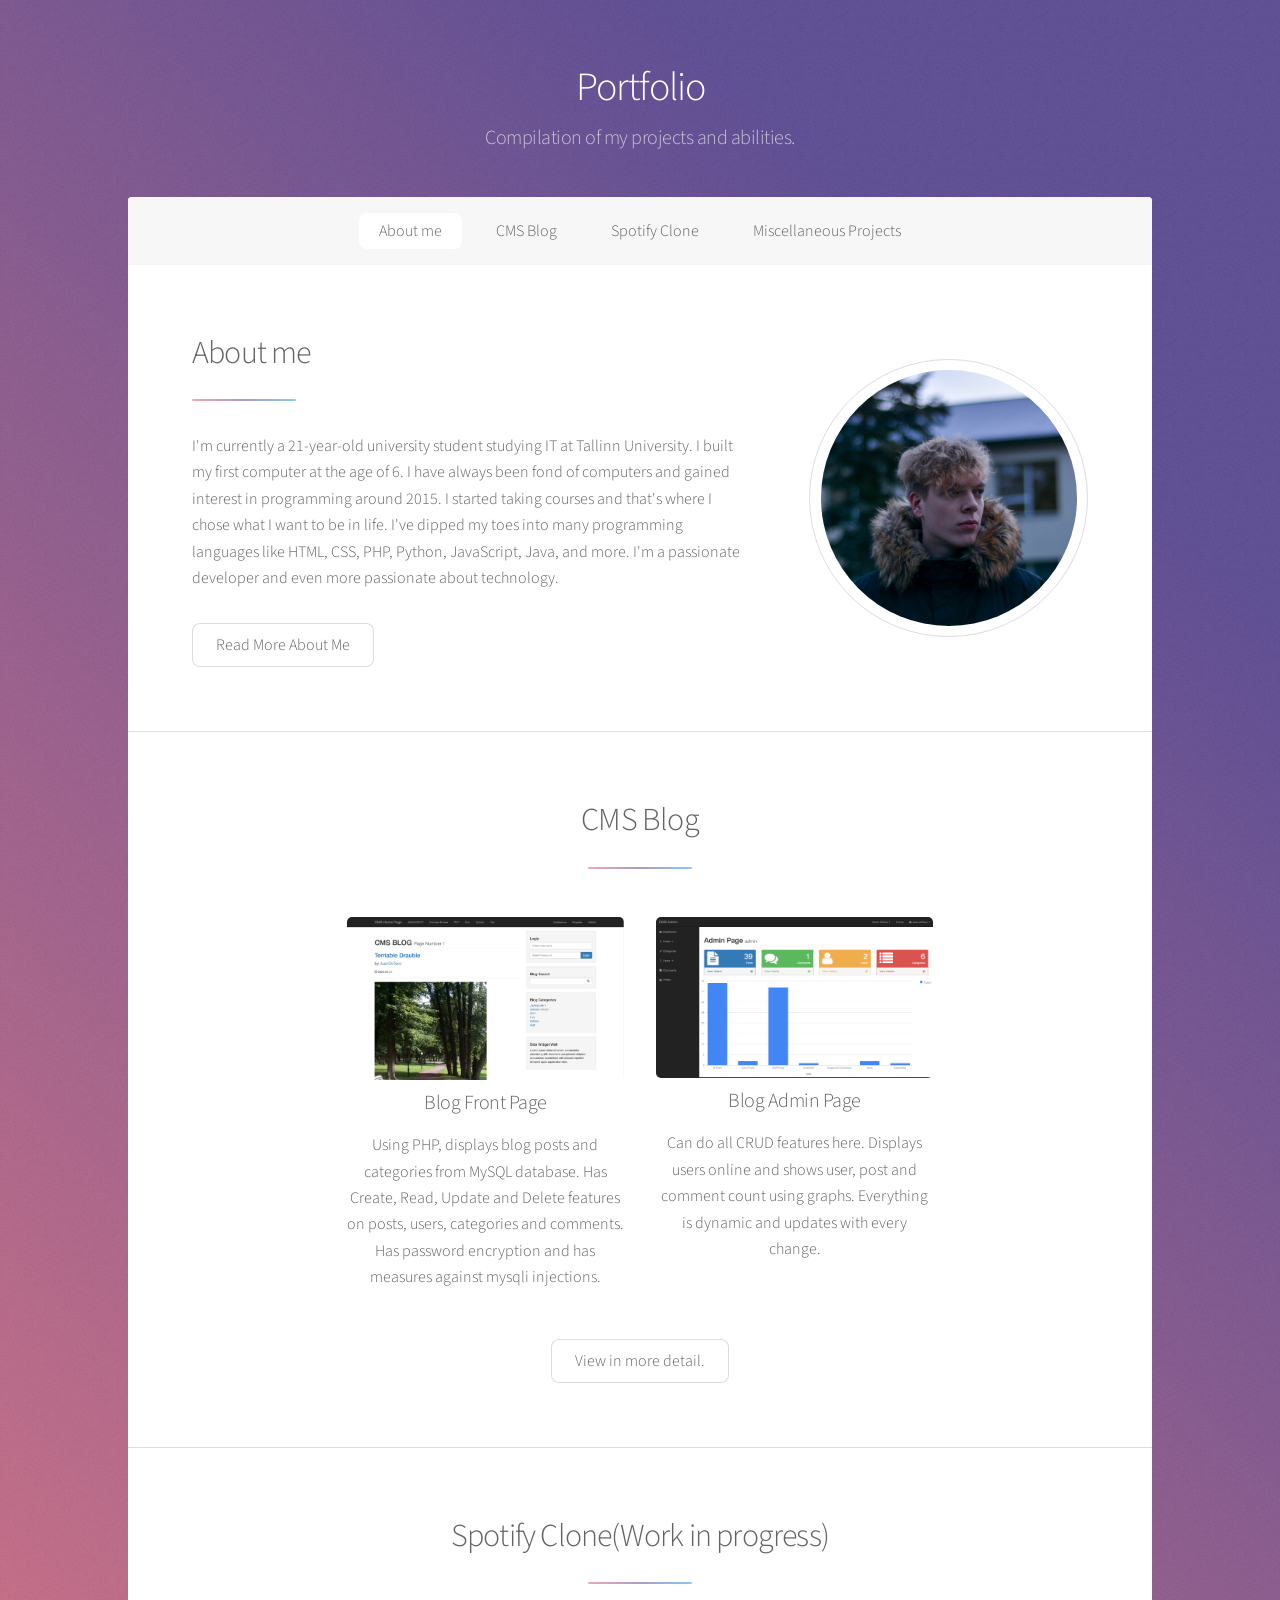
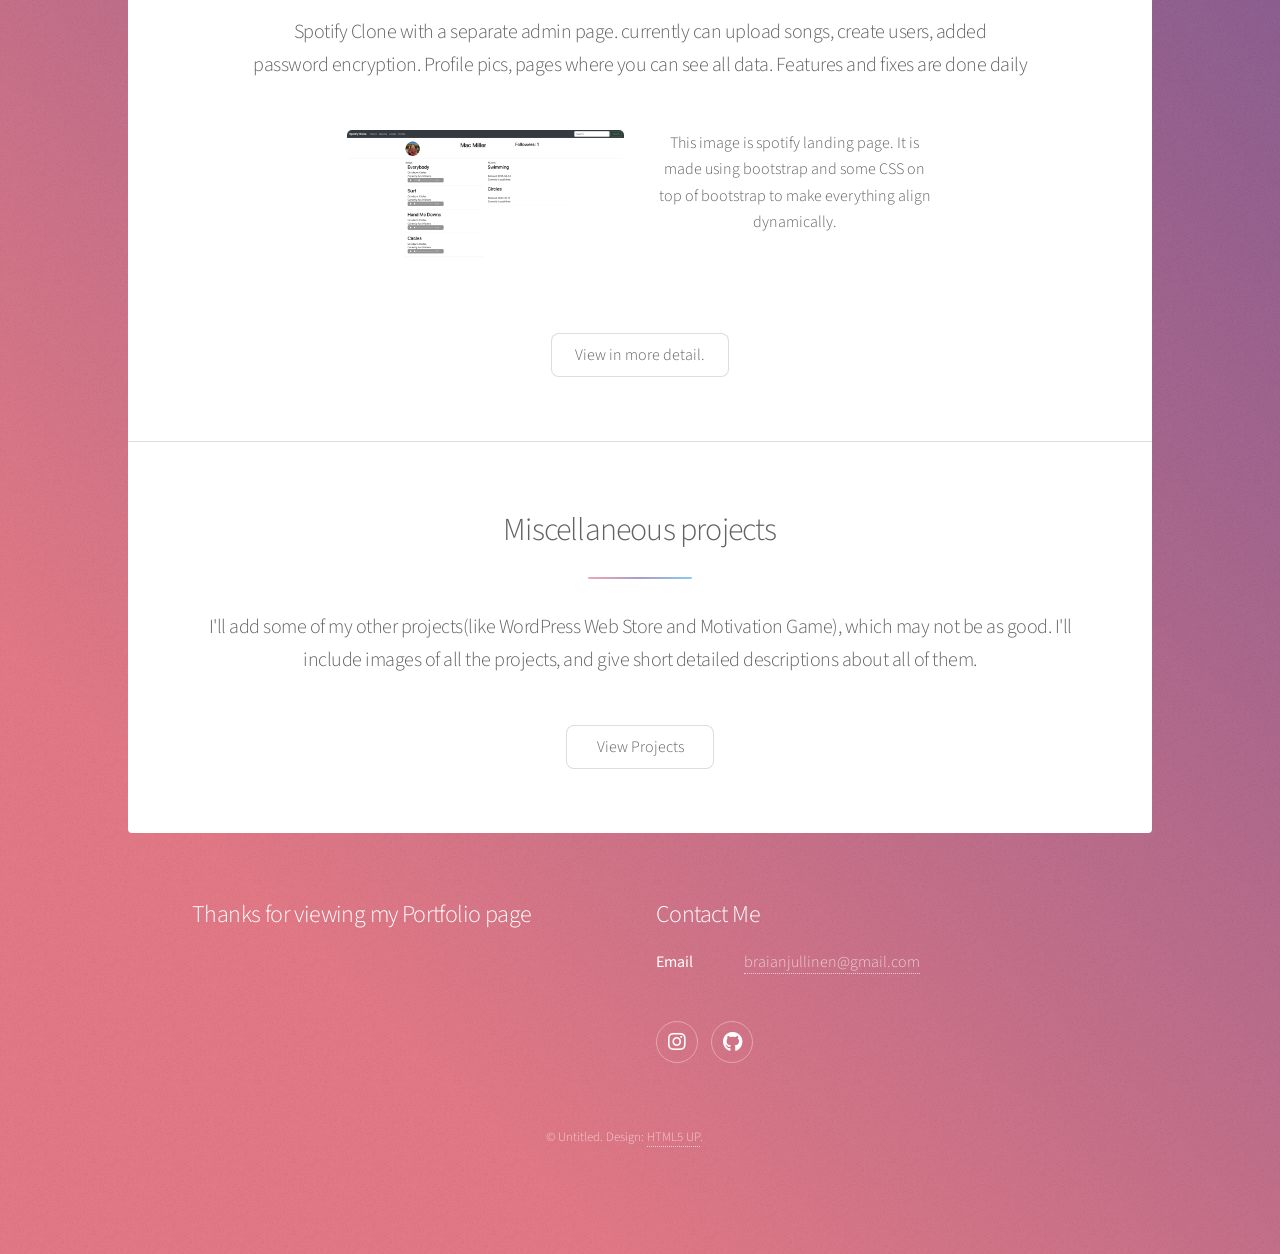
==== commit 5e063d3a: "Add files via upload" ====
--- a/index.html
+++ b/index.html
@@ -19,7 +19,7 @@
 			<div id="wrapper">
 
 				<!-- Header -->
-					<header id="header" class="alt">
+					<header id="header">
 						<h1>Portfolio</h1>
 						<p>Compilation of my projects and abilities.</p>
 					</header>
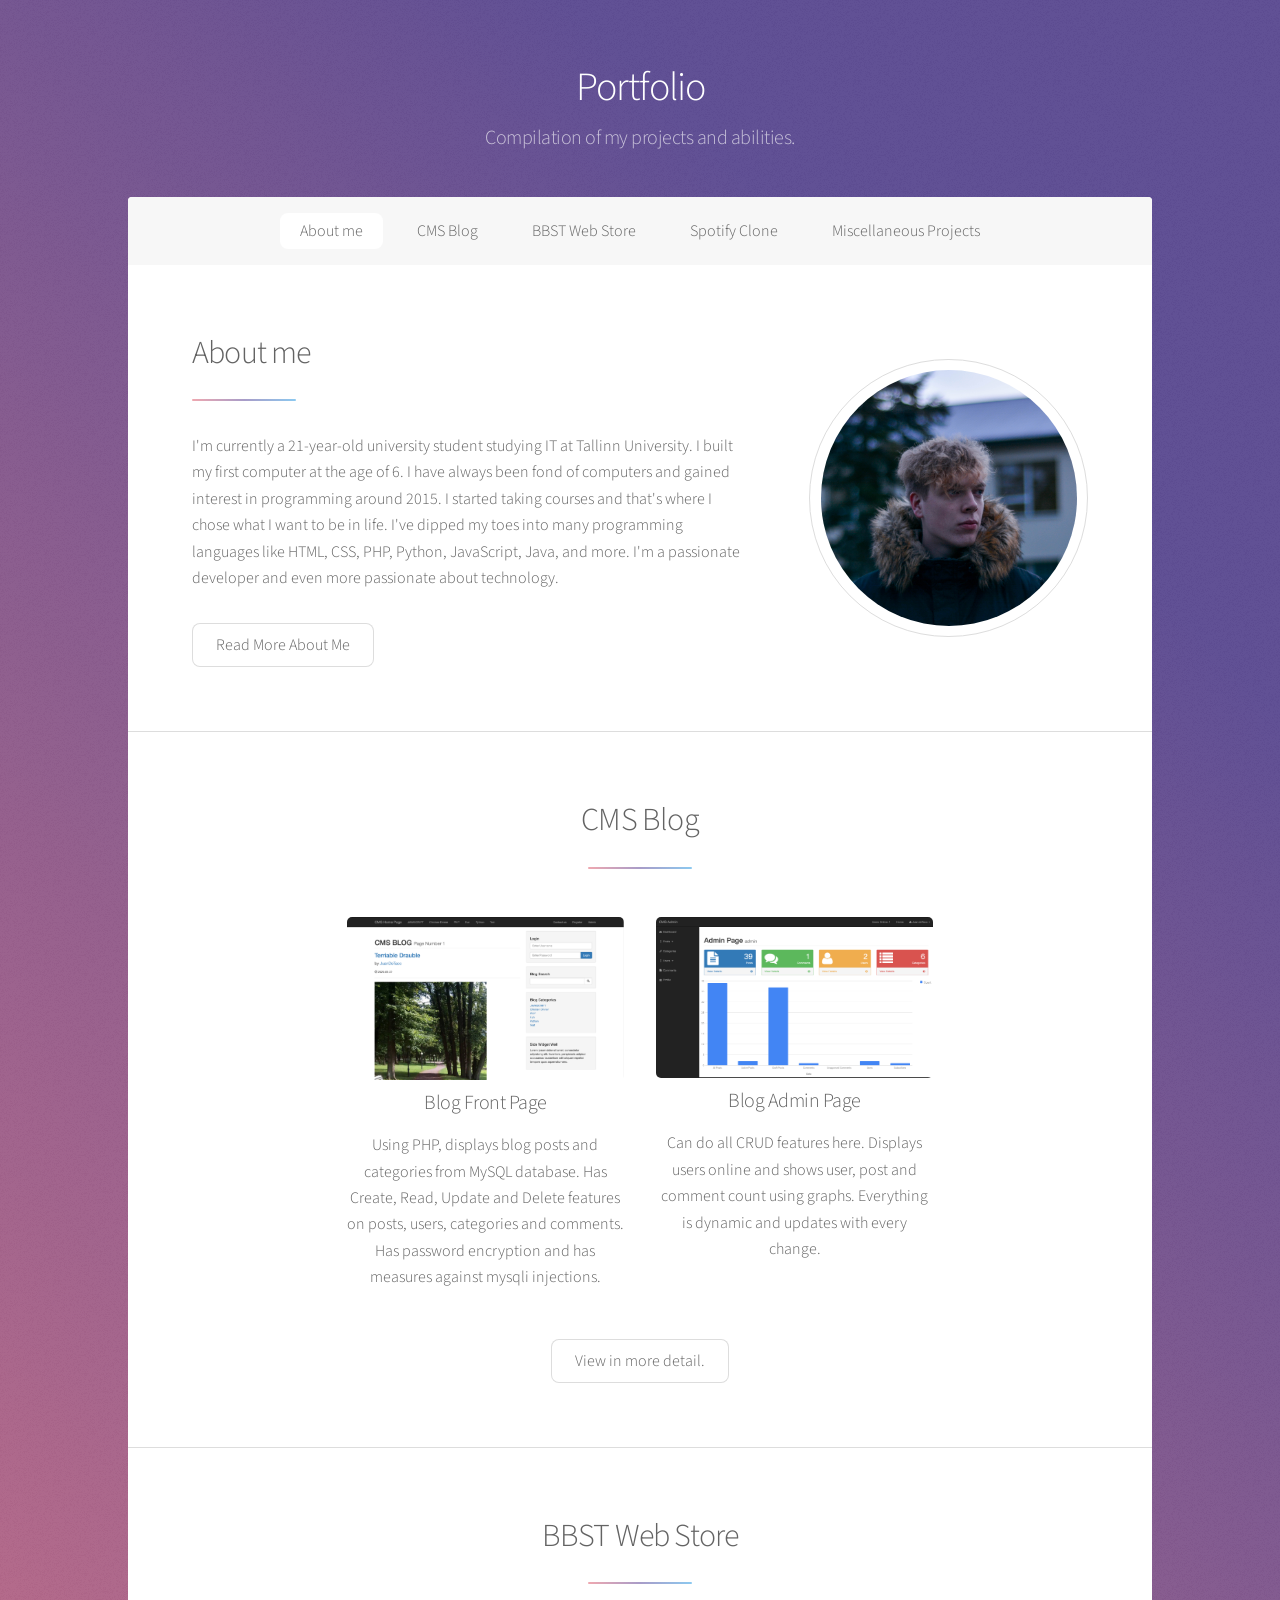
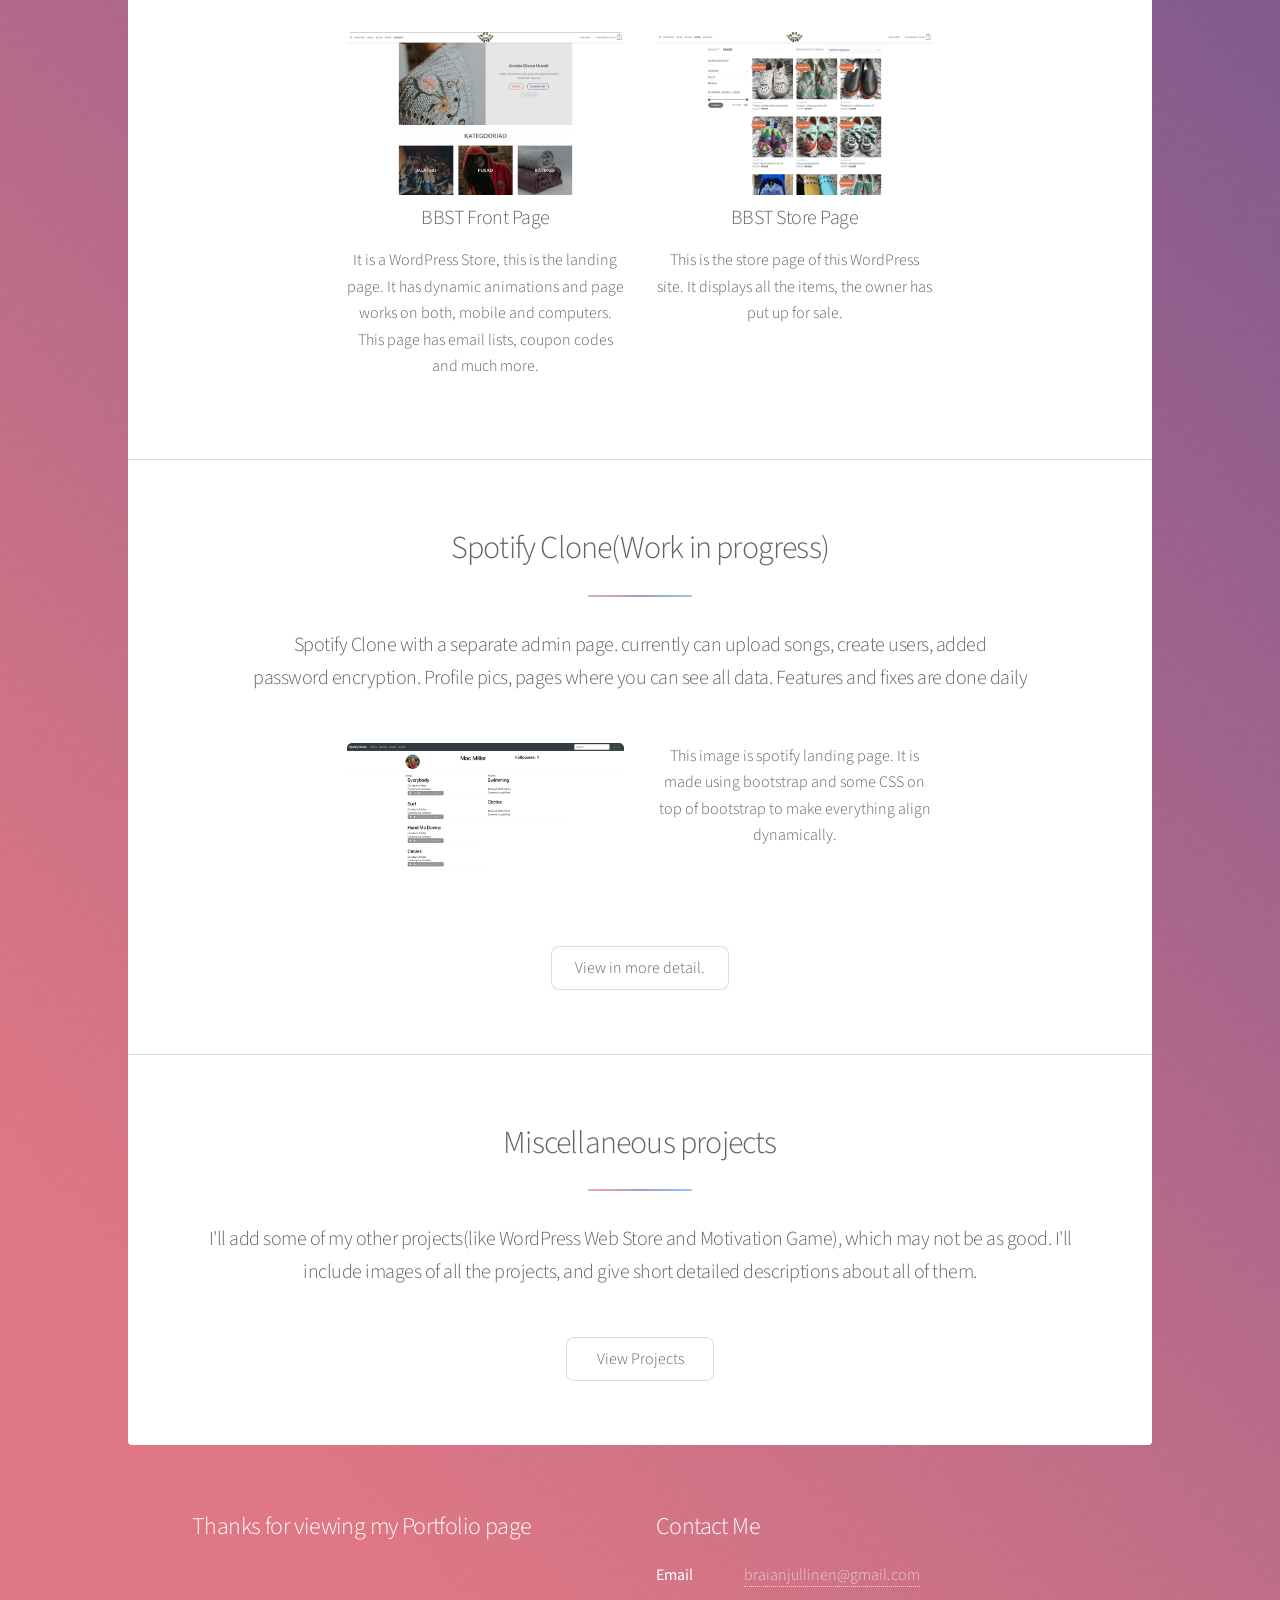
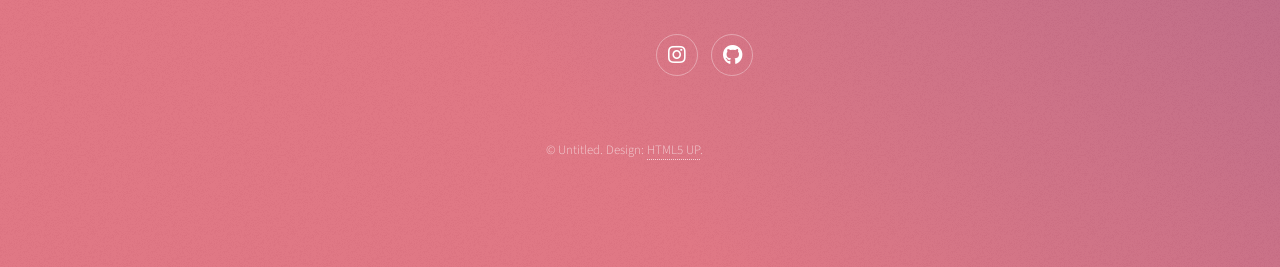
==== commit c6c339b8: "Add files via upload" ====
--- a/index.html
+++ b/index.html
@@ -29,7 +29,8 @@
 						<ul>
 							<li><a href="#intro" class="active">About me</a></li>
 							<li><a href="#first">CMS Blog</a></li>
-							<li><a href="#second">Spotify Clone</a></li>
+							<li><a href="#second">BBST Web Store</a></li>
+							<li><a href="#third">Spotify Clone</a></li>
 							<li><a href="#cta">Miscellaneous Projects</a></li>
 						</ul>
 					</nav>
@@ -91,8 +92,35 @@
 								</footer>
 							</section>
 
-						<!-- Second Section -->
+							<!-- Second Section -->
 							<section id="second" class="main special">
+								<header class="major">
+									<h2>BBST Web Store</h2>
+								</header>
+								<ul class="features">
+									<li>
+										<img id='myImg4' src="images/bbstf.png" style="width:100%;max-width:350px" alt="Blog Front Page" />
+										<div id="myModal4" class="modal">
+										<img class="modal-content" id="img04">
+										<div id="caption4"></div>
+										</div>
+										<h3>BBST Front Page</h3>
+										<p>It is a WordPress Store, this is the landing page. It has dynamic animations and page works on both, mobile and computers. This page has email lists, coupon codes and much more.</p>
+									</li>
+									<li>
+										<img id='myImg5' src="images/bbsts.png" style="width:100%;max-width:350px" alt="Blog Admin Page" />
+										<div id="myModal5" class="modal">
+										<img class="modal-content" id="img05">
+										<div id="caption5"></div>
+										</div>
+										<h3>BBST Store Page</h3>
+										<p>This is the store page of this WordPress site. It displays all the items, the owner has put up for sale.</p>
+									</li>
+								</ul>
+							</section>
+
+						<!-- Third Section -->
+							<section id="third" class="main special">
 								<header class="major">
 									<h2>Spotify Clone(Work in progress)</h2>
 									<p>Spotify Clone with a separate admin page. currently can upload songs, create users, added <br>
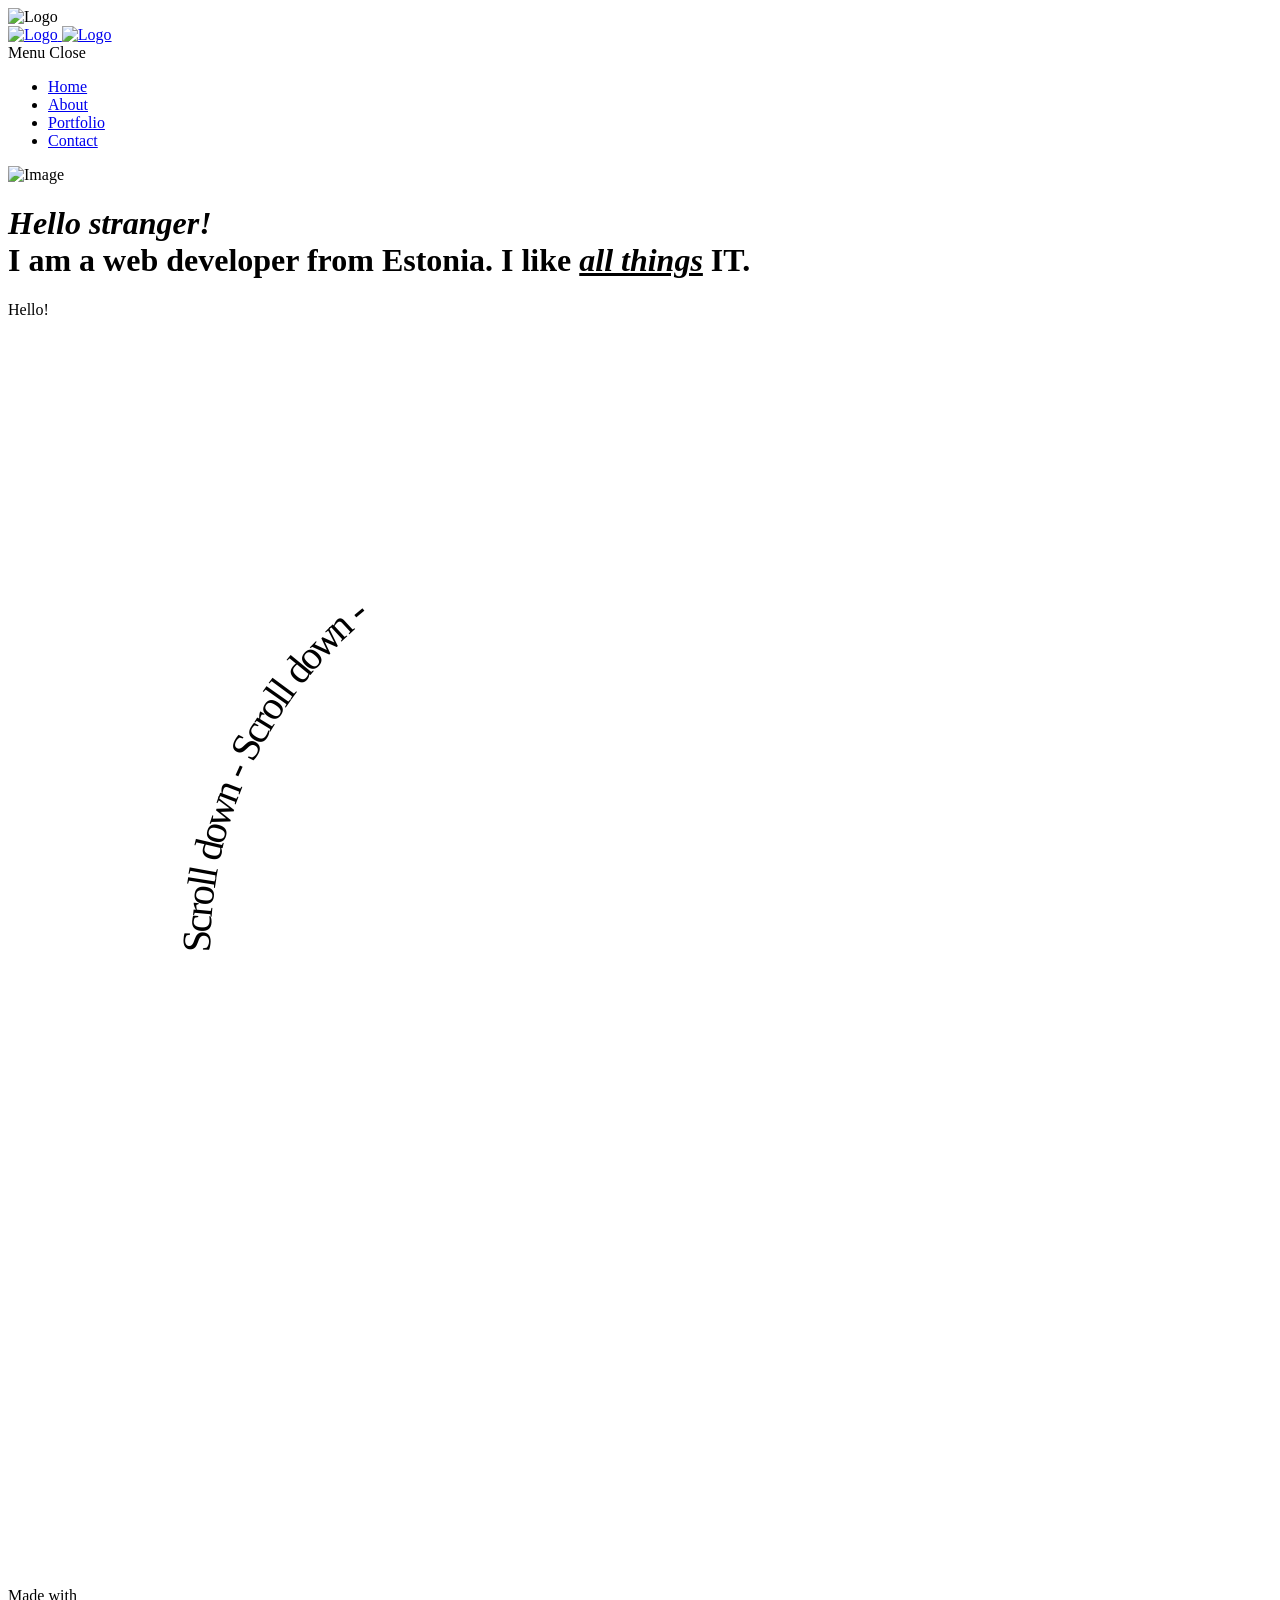
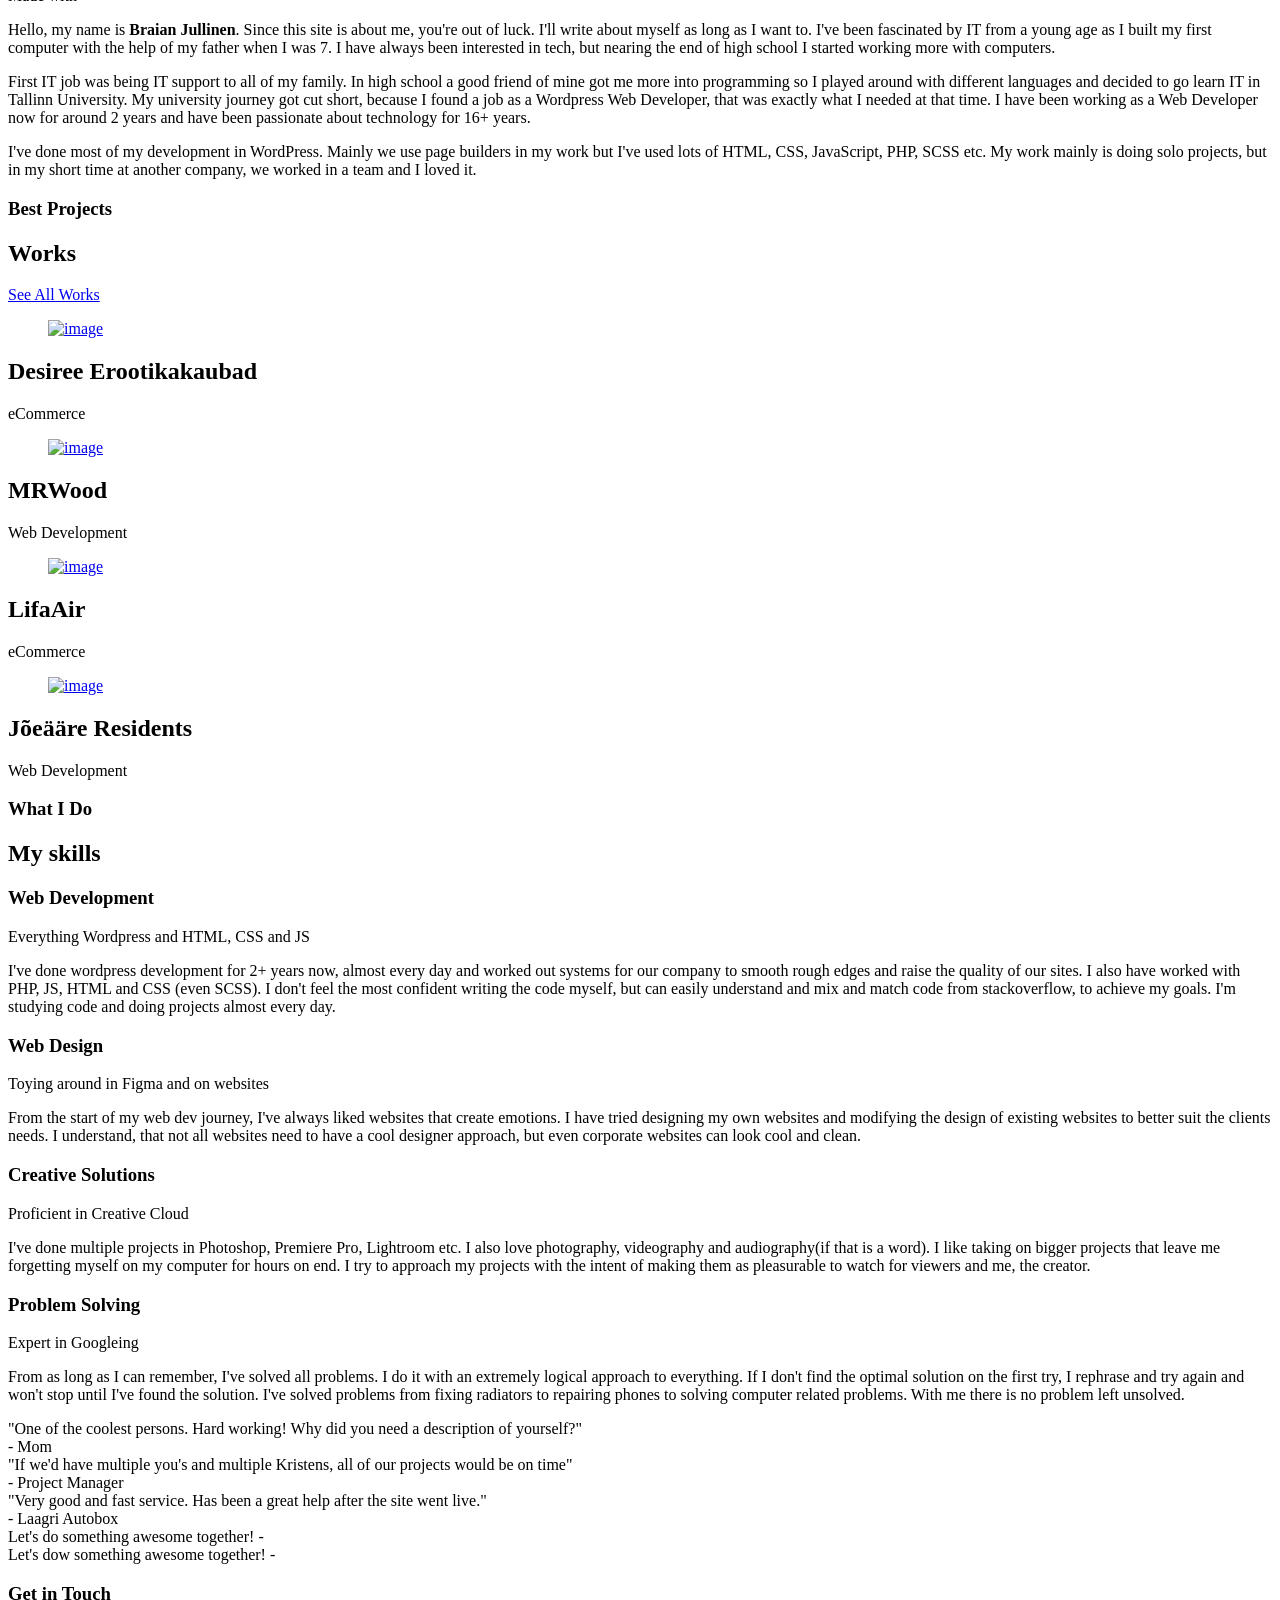
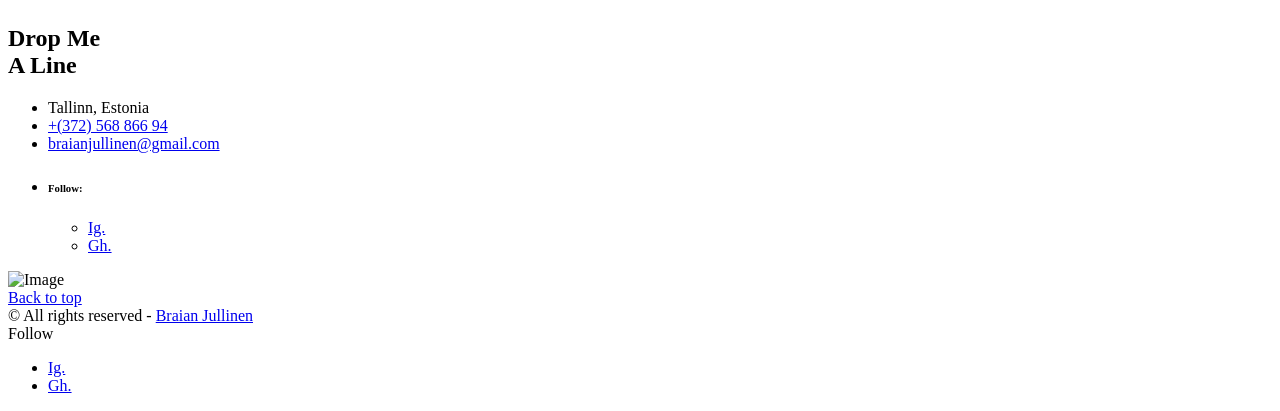
==== commit e414c07f: "Initial commit" ====
--- a/index.html
+++ b/index.html
@@ -1,202 +1,472 @@
-<!DOCTYPE HTML>
-<!--
-	Stellar by HTML5 UP
-	html5up.net | @ajlkn
-	Free for personal and commercial use under the CCA 3.0 license (html5up.net/license)
--->
-<html>
+<!DOCTYPE html>
+<html lang="en">
 	<head>
-		<title>Braian's Portfolio</title>
-		<meta charset="utf-8" />
-		<meta name="viewport" content="width=device-width, initial-scale=1, user-scalable=no" />
-		<link rel="stylesheet" href="assets/css/main.css" />
-		<link rel="stylesheet" href="assets/css/modal.css" />
-		<noscript><link rel="stylesheet" href="assets/css/noscript.css" /></noscript>
+		<title>Braian CV and Portfolio</title>
+		<meta charset="utf-8">
+		<meta name="description" content="A creative portfolio and a CV">
+		<meta name="author" content="Braian Jullinen">
+		<meta name="viewport" content="width=device-width, initial-scale=1, shrink-to-fit=no">
+		<link rel="shortcut icon" href="favicon.ico" type="image/x-icon">
+		<link rel="icon" href="favicon.ico" type="image/x-icon">
+
+		<!-- Google Analytics - Global site tag (gtag.js) -->
+		<!-- Paste your Google Anaytics code here. -->
+
+		<!-- Google fonts (https://www.google.com/fonts) -->
+		<link rel="preconnect" href="https://fonts.gstatic.com">
+		<link href="https://fonts.googleapis.com/css2?family=Poppins:wght@300;400;500;600;700;800;900&display=swap" rel="stylesheet"> <!-- Body font -->
+		<link href="https://fonts.googleapis.com/css2?family=Noto+Serif+JP:wght@200;300;400;500;600;700;900&display=swap" rel="stylesheet"> <!-- Secondary/Alter font -->
+
+		<!-- Libs and Plugins CSS -->
+		<link rel="stylesheet" href="assets/vendor/normalize/normalize.min.css"> <!-- Normalize CSS (https://necolas.github.io/normalize.css/) -->
+		<link rel="stylesheet" href="assets/vendor/fontawesome/css/fontawesome-all.min.css"> <!-- Font Icons CSS (https://fontawesome.com) Free version! -->
+		<link rel="stylesheet" href="assets/vendor/swiper/css/swiper-bundle.min.css"> <!-- Swiper CSS (https://swiperjs.com/) -->
+		<link rel="stylesheet" href="assets/vendor/lightgallery/css/lightgallery.min.css"> <!-- lightGallery CSS (http://sachinchoolur.github.io/lightGallery) -->
+
+		<!-- Template master CSS -->
+		<link rel="stylesheet" href="assets/css/helper.css">
+		<link rel="stylesheet" href="assets/css/theme.css">
+
 	</head>
-	<body class="is-preload">
-
-		<!-- Wrapper -->
-			<div id="wrapper">
-
-				<!-- Header -->
-					<header id="header">
-						<h1>Portfolio</h1>
-						<p>Compilation of my projects and abilities.</p>
-					</header>
-
-				<!-- Nav -->
-					<nav id="nav">
-						<ul>
-							<li><a href="#intro" class="active">About me</a></li>
-							<li><a href="#first">CMS Blog</a></li>
-							<li><a href="#second">BBST Web Store</a></li>
-							<li><a href="#third">Spotify Clone</a></li>
-							<li><a href="#cta">Miscellaneous Projects</a></li>
-						</ul>
-					</nav>
-
-				<!-- Main -->
-					<div id="main">
-
-						<!-- Introduction -->
-							<section id="intro" class="main">
-								<div class="spotlight">
-									<div class="content">
-										<header class="major">
-											<h2>About me</h2>
-										</header>
-										<p>
-											I'm currently a 21-year-old university student studying IT at Tallinn University. 
-											I built my first computer at the age of 6. I have always been fond of computers and gained interest in programming around 2015. 
-											I started taking courses and that's where I chose what I want to be in life. I've dipped my toes into many programming languages like 
-											HTML, CSS, PHP, Python, JavaScript, Java, and more. I'm a passionate developer and even more passionate about technology.
-										</p>
-										<ul class="actions">
-											<li><a href="aboutMe.html" class="button">Read More About Me</a></li>
+	<body id="body" class="tt-transition tt-boxed tt-smooth-scroll tt-magic-cursor">
+		<main id="body-inner">
+			<div id="page-transition">
+				<div class="ptr-overlay"></div>
+				<div class="ptr-preloader">
+					<div class="ptr-prel-content">
+						<img src="assets/img/logo-light.png" class="ptr-prel-image tt-logo-light" alt="Logo">
+					</div>
+				</div>
+			</div>
+			<div id="magic-cursor">
+				<div id="ball"></div>
+			</div>
+			<div class="bg-noise"></div>
+			<div id="scroll-container"> 
+				<header id="tt-header" class="tt-header-fixed">
+					<div class="tt-header-inner"> 
+						<div class="tt-header-col">
+							<div class="tt-logo"> 
+								<a href="index.html">
+									<img src="assets/img/logo-light.png" class="tt-logo-light magnetic-item" alt="Logo"> 
+									<img src="assets/img/logo-dark.png" class="tt-logo-dark magnetic-item" alt="Logo">
+								</a>
+							</div>
+						</div>
+						<div class="tt-header-col">
+							<div id="tt-ol-menu-toggle-btn-wrap">
+								<div class="tt-ol-menu-toggle-btn-text">
+									<span class="text-menu" data-hover="Open">Menu</span>
+									<span class="text-close">Close</span>
+								</div>
+								<div class="tt-ol-menu-toggle-btn-holder">
+									<a href="#" class="tt-ol-menu-toggle-btn magnetic-item"><span></span></a>
+								</div>
+							</div>
+							<nav class="tt-overlay-menu tt-ol-menu-center tt-ol-menu-count">
+								<div class="tt-ol-menu-holder">
+									<div class="tt-ol-menu-inner tt-wrap">
+										<div class="tt-ol-menu-content">
+											<ul class="tt-ol-menu-list">
+												<li class="tt-ol-submenu-wrap active"><a href="/">Home</a></li>
+												<li><a href="/#about">About</a></li>
+												<li><a href="/#portfolio-grid">Portfolio</a></li>
+												<li><a href="/#contact">Contact</a></li>
+
+											</ul>
+										</div>
+									</div>
+								</div> 
+								<div class="bg-noise"></div>
+							</nav> 
+						</div>
+					</div>
+				</header>
+				<div id="content-wrap">
+					<div id="page-header" class="ph-full ph-cap-sm ph-image-cropped ph-image-cover-3 ph-content-parallax">
+						<div class="page-header-inner tt-wrap">
+							<div class="ph-image">
+								<div>
+									<img src="assets/img/page-header/hero-image.jpg" alt="Image">
+								</div>
+							</div>
+							<div class="ph-caption max-width-1000">
+								<h1 class="ph-caption-title ph-appear font-normal"><em>Hello stranger!</em><br> I am a web developer from Estonia. I like <em><u>all things</u></em> IT.</h1>
+								<div class="ph-caption-title-ghost ph-appear">Hello!</div>
+							</div> 
+						</div>
+						<a href="#page-content" class="scroll-down-circle" data-offset="30">
+							<div class="sdc-inner ph-appear">
+								<div class="sdc-icon"><i class="fas fa-chevron-down"></i></div>
+								<svg viewBox="0 0 500 500">
+									<defs>
+										<path d="M50,250c0-110.5,89.5-200,200-200s200,89.5,200,200s-89.5,200-200,200S50,360.5,50,250" id="textcircle"></path>
+									</defs>
+									<text dy="30">
+										<textPath xlink:href="#textcircle">Scroll down - Scroll down -</textPath>
+									</text>
+								</svg>
+							</div>
+						</a>
+						<div class="made-with-love ph-appear">
+							<div class="mwl-inner">
+								<div class="mwl-text">Made with</div>
+								<div class="mwl-icon"><i class="far fa-heart"></i></div>
+							</div>
+						</div>						
+					</div>
+					<div id="page-content">
+						<div id="about" class="tt-section padding-bottom-xlg-150">
+							<div class="tt-section-inner tt-wrap max-width-900">
+
+								<div class="text-xxlg font-alter text-gray-2">
+									<p class="anim-fadeinup">Hello, my name is <strong class="text-white">Braian Jullinen</strong>. Since this site is about me, you're out of luck. I'll write about myself as long as I want to. I've been fascinated by IT from a young age as I built my first computer with the help of my father when I was 7. I have always been interested in tech, but nearing the end of high school I started working more with computers.</p>
+
+									<p class="anim-fadeinup">First IT job was being IT support to all of my family. In high school a good friend of mine got me more into programming so I played around with different languages and decided to go learn IT in Tallinn University. My university journey got cut short, because I found a job as a Wordpress Web Developer, that was exactly what I needed at that time. I have been working as a Web Developer now for around 2 years and have been passionate about technology for 16+ years.</p>
+
+									<p class="anim-fadeinup">I've done most of my development in WordPress. Mainly we use page builders in my work but I've used lots of HTML, CSS, JavaScript, PHP, SCSS etc. My work mainly is doing solo projects, but in my short time at another company, we worked in a team and I loved it.</p>
+								</div>
+
+							</div>
+						</div>
+
+						<div class="tt-section no-padding-bottom">
+							<div class="tt-section-inner">
+								<div class="tt-heading tt-heading-lg tt-heading-center margin-bottom-10-p anim-fadeinup">
+									<h3 class="tt-heading-subtitle text-gray">Best Projects</h3>
+									<h2 class="tt-heading-title">Works</h2>
+									<div class="tt-btn tt-btn-link margin-top-20">
+										<a href="portfolio-grid-creative-1.html" data-hover="See All Works">See All Works</a>
+									</div>
+								</div>
+								<div id="portfolio-grid" class="pgi-cap-inside pgi-hover">
+									<div class="tt-grid ttgr-layout-creative-2 ttgr-not-cropped ttgr-gap-4">
+										<div class="tt-grid-items-wrap isotope-items-wrap">
+											<div class="tt-grid-item isotope-item people">
+												<div class="ttgr-item-inner">
+													<div class="portfolio-grid-item">
+														<a href="desiree.vdisain.dev" class="pgi-image-wrap" data-cursor="View<br>Project">
+															<div class="pgi-image-holder cover-opacity-2">
+																<div class="pgi-image-inner anim-zoomin">
+																	<figure class="pgi-image ttgr-height">
+																		<img src="assets/img/portfolio/desirees_mockup.webp" alt="image">
+																	</figure> 
+																</div> 
+															</div> 
+														</a> 
+														<div class="pgi-caption">
+															<div class="pgi-caption-inner">
+																<h2 class="pgi-title">Desiree Erootikakaubad</h2>
+																<div class="pgi-categories-wrap">
+																	<div class="pgi-category">eCommerce</div>
+																</div> 
+															</div>
+														</div>
+													</div>
+												</div>
+											</div>
+											<div class="tt-grid-item isotope-item creative">
+												<div class="ttgr-item-inner">
+													<div class="portfolio-grid-item anim-parallax">
+														<a href="mrwood.ee" class="pgi-image-wrap" data-cursor="View<br>Project">
+															<div class="pgi-image-holder cover-opacity-2">
+																<div class="pgi-image-inner anim-zoomin">
+																	<figure class="pgi-image ttgr-height">
+																		<img src="assets/img/portfolio/mrwood_mockup.webp" alt="image">
+																	</figure>
+																</div>
+															</div>
+														</a>
+														<div class="pgi-caption">
+															<div class="pgi-caption-inner">
+																<h2 class="pgi-title">MRWood</h2>
+																<div class="pgi-categories-wrap">
+																	<div class="pgi-category">Web Development</div>
+																</div> 
+															</div>
+														</div>
+													</div>
+												</div> 
+											</div>
+											<div class="tt-grid-item isotope-item people">
+												<div class="ttgr-item-inner">
+													<div class="portfolio-grid-item">
+														<a href="lifaair.ee" class="pgi-image-wrap" data-cursor="View<br>Project">
+															<div class="pgi-image-holder cover-opacity-2">
+																<div class="pgi-image-inner anim-zoomin">
+																	<figure class="pgi-image ttgr-height">
+																		<img src="assets/img/portfolio/lifaair_mockup.webp" alt="image">
+																	</figure>
+																</div>
+															</div>
+														</a>
+														<div class="pgi-caption">
+															<div class="pgi-caption-inner">
+																<h2 class="pgi-title">LifaAir</h2>
+																<div class="pgi-categories-wrap">
+																	<div class="pgi-category">eCommerce</div>
+																</div>
+															</div>
+														</div>
+													</div>
+												</div>
+											</div>
+											<div class="tt-grid-item isotope-item nature">
+												<div class="ttgr-item-inner">
+													<div class="portfolio-grid-item">
+														<a href="joeaare.ee" class="pgi-image-wrap" data-cursor="View<br>Project">
+															<div class="pgi-image-holder cover-opacity-2">
+																<div class="pgi-image-inner anim-zoomin">
+																	<figure class="pgi-image ttgr-height">
+																		<img src="assets/img/portfolio/joeaare_mockup.webp" alt="image">
+																	</figure>
+																</div>
+															</div>
+														</a>
+														<div class="pgi-caption">
+															<div class="pgi-caption-inner">
+																<h2 class="pgi-title">Jõeääre Residents</h2>
+																<div class="pgi-categories-wrap">
+																	<div class="pgi-category">Web Development</div>
+																</div>
+															</div>
+														</div>
+													</div>
+												</div>
+											</div>
+										</div>
+									</div>
+								</div>
+							</div> 
+						</div>
+						<div class="tt-section padding-bottom-xlg-150 padding-left-sm-3-p padding-right-sm-3-p">
+							<div class="tt-section-inner tt-wrap max-width-1100">
+								<div class="tt-heading tt-heading-lg tt-heading-center margin-bottom-15-p anim-fadeinup">
+									<h3 class="tt-heading-subtitle text-gray">What I Do</h3>
+									<h2 class="tt-heading-title">My skills</h2>
+								</div>
+								<div class="tt-accordion tt-ac-xlg tt-ac-borders">
+									<div class="tt-accordion-item anim-fadeinup">
+										<div class="tt-accordion-heading">
+											<h3 class="tt-ac-head-title">Web Development</h3>
+											<div class="tt-accordion-subtext">Everything Wordpress and HTML, CSS and JS</div>
+											<div class="tt-accordion-caret-wrap">
+												<div class="tt-accordion-caret magnetic-item"></div>
+											</div>
+										</div> 
+										<div class="tt-accordion-content max-width-800">
+											<p>
+												I've done wordpress development for 2+ years now, almost every day and 
+												worked out systems for our company to smooth rough edges and raise the quality of
+												our sites. I also have worked with PHP, JS, HTML and CSS (even SCSS). I don't feel the
+												most confident writing the code myself, but can easily understand and mix and match code from
+												stackoverflow, to achieve my goals. I'm studying code and doing projects almost every day.
+											</p>
+										</div> 
+									</div>
+									<div class="tt-accordion-item anim-fadeinup">
+										<div class="tt-accordion-heading">
+											<h3 class="tt-ac-head-title">Web Design</h3>
+											<div class="tt-accordion-subtext">Toying around in Figma and on websites</div>
+											<div class="tt-accordion-caret-wrap">
+												<div class="tt-accordion-caret magnetic-item"></div>
+											</div>
+										</div>
+										<div class="tt-accordion-content max-width-800">
+											<p>
+												From the start of my web dev journey, I've always liked websites that create emotions.
+												I have tried designing my own websites and modifying the design of existing websites to better
+												suit the clients needs. I understand, that not all websites need to have a cool designer approach, 
+												but even corporate websites can look cool and clean.
+											</p>
+										</div> 
+									</div> 
+									<div class="tt-accordion-item anim-fadeinup">
+										<div class="tt-accordion-heading">
+											<h3 class="tt-ac-head-title">Creative Solutions</h3>
+											<div class="tt-accordion-subtext">Proficient in Creative Cloud</div>
+											<div class="tt-accordion-caret-wrap">
+												<div class="tt-accordion-caret magnetic-item"></div>
+											</div>
+										</div>
+										<div class="tt-accordion-content max-width-800">
+											<p>
+												I've done multiple projects in Photoshop, Premiere Pro, Lightroom etc. 
+												I also love photography, videography and audiography(if that is a word). I like taking on bigger projects
+												that leave me forgetting myself on my computer for hours on end. I try to approach my projects with the intent 
+												of making them as pleasurable to watch for viewers and me, the creator.
+											</p>
+										</div> 
+									</div> 
+									<div class="tt-accordion-item anim-fadeinup">
+										<div class="tt-accordion-heading">
+											<h3 class="tt-ac-head-title">Problem Solving</h3>
+											<div class="tt-accordion-subtext">Expert in Googleing</div>
+											<div class="tt-accordion-caret-wrap">
+												<div class="tt-accordion-caret magnetic-item"></div>
+											</div>
+										</div> 
+										<div class="tt-accordion-content max-width-800">
+											<p>
+												From as long as I can remember, I've solved all problems. I do it with an extremely logical approach to
+												everything. If I don't find the optimal solution on the first try, I rephrase and try again and won't stop 
+												until I've found the solution. I've solved problems from fixing radiators to repairing phones to solving 
+												computer related problems. With me there is no problem left unsolved.
+											</p>
+										</div>
+									</div>
+								</div>
+							</div>
+						</div>
+						<div class="tt-section padding-top-xlg-150 padding-bottom-xlg-100 padding-left-sm-3-p padding-right-sm-3-p bg-white-accent-3">
+							<div class="tt-section-inner">
+								<div class="tt-testimonials-slider ts-full-width text-center cursor-drag ts-scale-down ts-hide-navigation anim-fadeinup" data-loop="true" data-simulate-touch="true" data-speed="900">
+									<div class="swiper">
+										<div class="swiper-wrapper">
+											<div class="swiper-slide font-alter">
+												<div class="tt-ts-item">
+													<div class="tt-ts-text">
+														"One of the coolest persons. Hard working! Why did you need a description of yourself?"
+													</div>
+													<div class="tt-ts-subtext">- Mom</div>
+												</div>
+											</div> 
+											<div class="swiper-slide font-alter">
+												<div class="tt-ts-item">
+													<div class="tt-ts-text">
+														"If we'd have multiple you's and multiple Kristens, all of our projects would be on time"
+													</div>
+													<div class="tt-ts-subtext">- Project Manager</div>
+												</div>
+											</div>
+											<div class="swiper-slide font-alter">
+												<div class="tt-ts-item">
+													<div class="tt-ts-text">
+														"Very good and fast service. Has been a great help after the site went live."
+													</div>
+													<div class="tt-ts-subtext">- Laagri Autobox</div>
+												</div>
+											</div>
+									</div>
+									<div class="tt-ts-nav-prev">
+										<div class="tt-ts-nav-arrow magnetic-item"></div>
+									</div>
+									<div class="tt-ts-nav-next">
+										<div class="tt-ts-nav-arrow magnetic-item"></div>
+									</div>
+									<div class="tt-ts-pagination hide-cursor"></div>
+								</div>
+							</div> 
+						</div>
+						<div class="tt-section padding-top-xlg-150 padding-bottom-xlg-150">
+							<div class="tt-section-inner">
+								<div class="tt-scrolling-text scr-text-stroke font-italic" data-scroll-speed="15">
+									<div class="tt-scrolling-text-inner text-dark-3" data-text="Let's do something awesome together! -">
+										Let's do something awesome together! -
+									</div>
+								</div>
+								<div class="tt-scrolling-text scr-text-stroke scr-text-reverse font-italic" data-scroll-speed="15">
+									<div class="tt-scrolling-text-inner text-dark-3" data-text="Let's do something awesome together! -">
+										Let's dow something awesome together! -
+									</div>
+								</div>
+							</div>
+						</div>
+						<div id="contact" class="tt-section">
+							<div class="tt-section-inner tt-wrap">
+
+								<div class="tt-row">
+									<div class="tt-col-lg-7 padding-right-lg-5-p">
+										<div class="tt-heading tt-heading-lg margin-bottom-10-p anim-fadeinup">
+											<h3 class="tt-heading-subtitle text-gray">Get in Touch</h3>
+											<h2 class="tt-heading-title">Drop Me<br> A Line</h2>
+										</div>
+										<ul class="tt-contact-info padding-bottom-40 text-gray">
+											<li class="anim-fadeinup">
+												<span class="tt-ci-icon"><i class="fas fa-map-marker-alt"></i></span>
+												Tallinn, Estonia
+											</li>
+											<li class="anim-fadeinup">
+												<span class="tt-ci-icon"><i class="fas fa-phone"></i></span>
+												<a href="tel:+37256886694" class="tt-link">+(372) 568 866 94</a>
+											</li>
+											<li class="anim-fadeinup">
+												<span class="tt-ci-icon"><i class="fas fa-envelope"></i></span>
+												<a href="mailto:braianjullinen@gmail.com" class="tt-link">braianjullinen@gmail.com</a>
+											</li>
+											<li class="anim-fadeinup">
+												<h6 class="no-margin-bottom margin-top-40">Follow:</h6>
+												<div class="social-buttons">
+													<ul>
+														<li><a href="https://www.instagram.com/iruixx/" class="magnetic-item" target="_blank" rel="noopener">Ig.</a></li>
+														<li><a href="https://github.com/iruix" class="magnetic-item" target="_blank" rel="noopener">Gh.</a></li>
+														
+													</ul>
+												</div>
+											</li>
 										</ul>
 									</div>
-									<span class="image"><img src="images/pic01.jpg" alt="" /></span>
-								</div>
-							</section>
-
-						<!-- First Section -->
-							<section id="first" class="main special">
-								<header class="major">
-									<h2>CMS Blog</h2>
-								</header>
-								<ul class="features">
-									<li>
-										<img id='myImg' src="images/blogfront.png" style="width:100%;max-width:350px" alt="Blog Front Page" />
-										<div id="myModal" class="modal">
-										<img class="modal-content" id="img01">
-										<div id="caption"></div>
-										</div>
-										<h3>Blog Front Page</h3>
-										<p>Using PHP, displays blog posts and categories from MySQL database. Has Create, Read, Update and Delete features on posts, users, categories and comments. Has password encryption and has measures against mysqli injections.</p>
-									</li>
-									<li>
-										<img id='myImg2' src="images/blogadmin.png" style="width:100%;max-width:350px" alt="Blog Admin Page" />
-										<div id="myModal2" class="modal">
-										<img class="modal-content" id="img02">
-										<div id="caption2"></div>
-										</div>
-										<h3>Blog Admin Page</h3>
-										<p>Can do all CRUD features here. Displays users online and shows user, post and comment 
-											count using graphs. Everything is dynamic and updates with every change.</p>
-									</li>
-								</ul>
-								<footer class="major">
-									<ul class="actions special">
-										<li><a href="cmsBlog.html" class="button">View in more detail.</a></li>
-									</ul>
-								</footer>
-							</section>
-
-							<!-- Second Section -->
-							<section id="second" class="main special">
-								<header class="major">
-									<h2>BBST Web Store</h2>
-								</header>
-								<ul class="features">
-									<li>
-										<img id='myImg4' src="images/bbstf.png" style="width:100%;max-width:350px" alt="Blog Front Page" />
-										<div id="myModal4" class="modal">
-										<img class="modal-content" id="img04">
-										<div id="caption4"></div>
-										</div>
-										<h3>BBST Front Page</h3>
-										<p>It is a WordPress Store, this is the landing page. It has dynamic animations and page works on both, mobile and computers. This page has email lists, coupon codes and much more.</p>
-									</li>
-									<li>
-										<img id='myImg5' src="images/bbsts.png" style="width:100%;max-width:350px" alt="Blog Admin Page" />
-										<div id="myModal5" class="modal">
-										<img class="modal-content" id="img05">
-										<div id="caption5"></div>
-										</div>
-										<h3>BBST Store Page</h3>
-										<p>This is the store page of this WordPress site. It displays all the items, the owner has put up for sale.</p>
-									</li>
-								</ul>
-							</section>
-
-						<!-- Third Section -->
-							<section id="third" class="main special">
-								<header class="major">
-									<h2>Spotify Clone(Work in progress)</h2>
-									<p>Spotify Clone with a separate admin page. currently can upload songs, create users, added <br>
-									password encryption. Profile pics, pages where you can see all data. Features and fixes are done daily</p>
-								</header>
-								<ul class="features">
-									<li>
-										<img id='myImg3' src="images/spotifyclone.png" style="width:100%;max-width:350px" alt="Spotify Clone Admin Page">
-										<div id="myModal3" class="modal">
-										<span class="close">&times;</span>
-										<img class="modal-content" id="img03">
-										<div id="caption3"></div>
-										</div>
-									</li>
-									<li>
-										<p>
-											This image is spotify landing page. It is made using bootstrap
-											and some CSS on top of bootstrap to make everything align dynamically.
-										</p>
-									</li>
-								</ul>
-								<footer class="major">
-									<ul class="actions special">
-										<li><a href="spotifyClone.html" class="button">View in more detail.</a></li>
-									</ul>
-								</footer>
-							</section>
-
-						<!-- Get Started -->
-							<section id="cta" class="main special">
-								<header class="major">
-									<h2>Miscellaneous projects</h2>
-									<p>
-										I'll add some of my other projects(like WordPress Web Store and Motivation Game), which may not be as good. I'll include images of 
-										all the projects, and give short detailed descriptions about all of them.
-									</p>
-								</header>
-								<footer class="major">
-									<ul class="actions special">
-										<li><a href="miscProjects.html" class="button">View Projects</a></li>
-									</ul>
-								</footer>
-							</section>
-
-					</div>
-
-				<!-- Footer -->
-				<footer id="footer">
-					<section>
-						<h2>Thanks for viewing my Portfolio page</h2>
-					</section>
-					<section>
-						<h2>Contact Me</h2>
-						<dl class="alt">
-							<dt>Email</dt>
-							<dd><a href="mailto:braianjullinen@gmail.com">braianjullinen@gmail.com</a></dd>
-						</dl>
-						<ul class="icons">
-							<li><a href="https://www.instagram.com/iruixx/" class="icon brands fa-instagram alt"><span class="label">Instagram</span></a></li>
-							<li><a href="https://github.com/iruix" class="icon brands fa-github alt"><span class="label">GitHub</span></a></li>
-						</ul>
-					</section>
-					<p class="copyright">&copy; Untitled. Design: <a href="https://html5up.net">HTML5 UP</a>.</p>
-				</footer>
-
-		</div>
-
-	<!-- Scripts -->
-		<script src="assets/js/jquery.min.js"></script>
-		<script src="assets/js/jquery.scrollex.min.js"></script>
-		<script src="assets/js/jquery.scrolly.min.js"></script>
-		<script src="assets/js/browser.min.js"></script>
-		<script src="assets/js/breakpoints.min.js"></script>
-		<script src="assets/js/util.js"></script>
-		<script src="assets/js/main.js"></script>
-		<script src="assets/js/modal.js"></script>
-
-</body>
+									<div class="tt-col-md-5">
+										<div class="ph-image ph-image-contact" style="">
+											<div class="pgi-image-inner anim-zoomin">
+												<img src="assets/img/portfolio/contact-image.webp" alt="Image">
+											</div>
+										</div>
+									</div>
+								</div>
+							</div>
+						</div>
+					<footer id="tt-footer">
+						<div class="tt-footer-inner">
+							<div class="footer-col tt-align-center-left">
+								<div class="footer-col-inner">
+									<div class="tt-btn tt-btn-link">
+										<a href="#" class="scroll-to-top" data-hover="Back to top">Back to top</a>
+									</div>
+								</div>
+							</div>
+							<div class="footer-col tt-align-center order-m-last">
+								<div class="footer-col-inner">
+									<div class="tt-copyright">
+										© All rights reserved - <a href="https://themetorium.net" target="_blank" rel="noopener" class="tt-link">Braian Jullinen</a>
+									</div>
+								</div>
+							</div>
+							<div class="footer-col tt-align-center-right">
+								<div class="footer-col-inner">
+									<div class="footer-social">
+										<div class="footer-social-text"><span>Follow</span><i class="fas fa-share-alt"></i></div>
+										<div class="social-buttons">
+											<ul>
+												<li><a href="https://www.instagram.com/iruixx/" class="magnetic-item" target="_blank" rel="noopener">Ig.</a></li>
+												<li><a href="https://github.com/iruix" class="magnetic-item" target="_blank" rel="noopener">Gh.</a></li>
+											</ul>
+										</div> 
+									</div>
+								</div>
+							</div>
+						</div> 
+					</footer>
+				</div>
+			</div>
+		</main>
+		<!-- Core JS -->
+		<script src="assets/vendor/jquery/jquery.min.js"></script> <!-- jquery JS (https://jquery.com) -->
+
+		<!-- Libs and Plugins JS -->
+		<script src="assets/vendor/gsap/gsap.min.js"></script> <!-- GSAP JS (https://greensock.com/gsap/) -->
+		<script src="assets/vendor/gsap/ScrollToPlugin.min.js"></script> <!-- GSAP ScrollToPlugin JS (https://greensock.com/scrolltoplugin/) -->
+		<script src="assets/vendor/gsap/ScrollTrigger.min.js"></script> <!-- GSAP ScrollTrigger JS (https://greensock.com/scrolltrigger/) -->
+
+		<script src="assets/vendor/smooth-scrollbar.js"></script> <!-- Smooth Scrollbar JS (https://github.com/idiotWu/smooth-scrollbar/) -->
+		<script src="assets/vendor/swiper/js/swiper-bundle.min.js"></script> <!-- Swiper JS (https://swiperjs.com/) -->
+		<script src="assets/vendor/isotope/imagesloaded.pkgd.min.js"></script> <!-- imagesloaded JS (more info: https://imagesloaded.desandro.com/) -->
+		<script src="assets/vendor/isotope/isotope.pkgd.min.js"></script> <!-- Isotope JS (http://isotope.metafizzy.co) -->
+		<script src="assets/vendor/isotope/packery-mode.pkgd.min.js"></script> <!-- Isotope Packery Mode JS (https://isotope.metafizzy.co/layout-modes/packery.html) -->
+		<script src="assets/vendor/lightgallery/js/lightgallery-all.min.js"></script> <!-- lightGallery Plugins JS (http://sachinchoolur.github.io/lightGallery) -->
+		<script src="assets/vendor/jquery.mousewheel.min.js"></script> <!-- A jQuery plugin that adds cross browser mouse wheel support (https://github.com/jquery/jquery-mousewheel) -->
+
+		<!-- Theme master JS -->
+		<script src="assets/js/theme.js"></script>
+	</body>
 </html>
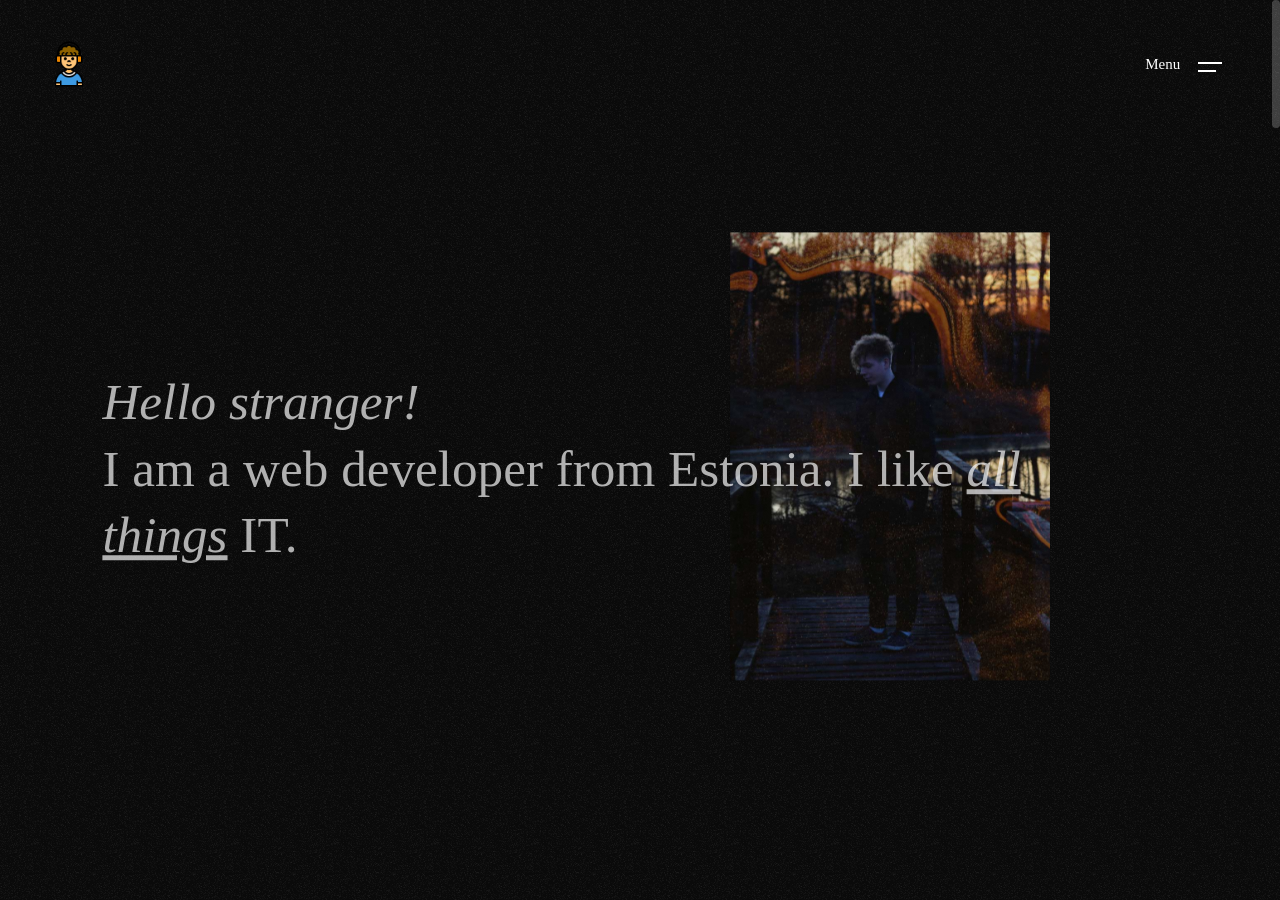
==== commit 289e4cd4: "Add files via upload" ====
--- a/index.html
+++ b/index.html
@@ -69,9 +69,9 @@
 										<div class="tt-ol-menu-content">
 											<ul class="tt-ol-menu-list">
 												<li class="tt-ol-submenu-wrap active"><a href="/">Home</a></li>
-												<li><a href="/#about">About</a></li>
-												<li><a href="/#portfolio-grid">Portfolio</a></li>
-												<li><a href="/#contact">Contact</a></li>
+												<li><a href="#about">About</a></li>
+												<li><a href="#portfolio-grid">Portfolio</a></li>
+												<li><a href="#contact">Contact</a></li>
 
 											</ul>
 										</div>
@@ -135,9 +135,6 @@
 								<div class="tt-heading tt-heading-lg tt-heading-center margin-bottom-10-p anim-fadeinup">
 									<h3 class="tt-heading-subtitle text-gray">Best Projects</h3>
 									<h2 class="tt-heading-title">Works</h2>
-									<div class="tt-btn tt-btn-link margin-top-20">
-										<a href="portfolio-grid-creative-1.html" data-hover="See All Works">See All Works</a>
-									</div>
 								</div>
 								<div id="portfolio-grid" class="pgi-cap-inside pgi-hover">
 									<div class="tt-grid ttgr-layout-creative-2 ttgr-not-cropped ttgr-gap-4">
--- a/assets/vendor/lightgallery/css/lightgallery.min.css
+++ b/assets/vendor/lightgallery/css/lightgallery.min.css
@@ -0,0 +1 @@
+@font-face{font-family:lg;src:url(../fonts/lg.ttf?22t19m) format("truetype"),url(../fonts/lg.woff?22t19m) format("woff"),url(../fonts/lg.svg?22t19m#lg) format("svg");font-weight:400;font-style:normal;font-display:block}.lg-icon{font-family:lg!important;speak:never;font-style:normal;font-weight:400;font-variant:normal;text-transform:none;line-height:1;-webkit-font-smoothing:antialiased;-moz-osx-font-smoothing:grayscale}.lg-actions .lg-next,.lg-actions .lg-prev{background-color:rgba(0,0,0,.45);border-radius:2px;color:#999;cursor:pointer;display:block;font-size:22px;margin-top:-10px;padding:8px 10px 9px;position:absolute;top:50%;z-index:1080;border:none;outline:0}.lg-actions .lg-next.disabled,.lg-actions .lg-prev.disabled{pointer-events:none;opacity:.5}.lg-actions .lg-next:hover,.lg-actions .lg-prev:hover{color:#FFF}.lg-actions .lg-next{right:20px}.lg-actions .lg-next:before{content:"\e095"}.lg-actions .lg-prev{left:20px}.lg-actions .lg-prev:after{content:"\e094"}@-webkit-keyframes lg-right-end{0%,100%{left:0}50%{left:-30px}}@-moz-keyframes lg-right-end{0%,100%{left:0}50%{left:-30px}}@-ms-keyframes lg-right-end{0%,100%{left:0}50%{left:-30px}}@keyframes lg-right-end{0%,100%{left:0}50%{left:-30px}}@-webkit-keyframes lg-left-end{0%,100%{left:0}50%{left:30px}}@-moz-keyframes lg-left-end{0%,100%{left:0}50%{left:30px}}@-ms-keyframes lg-left-end{0%,100%{left:0}50%{left:30px}}@keyframes lg-left-end{0%,100%{left:0}50%{left:30px}}.lg-outer.lg-right-end .lg-object{-webkit-animation:lg-right-end .3s;-o-animation:lg-right-end .3s;animation:lg-right-end .3s;position:relative}.lg-outer.lg-left-end .lg-object{-webkit-animation:lg-left-end .3s;-o-animation:lg-left-end .3s;animation:lg-left-end .3s;position:relative}.lg-toolbar{z-index:1082;left:0;position:absolute;top:0;width:100%;background-color:rgba(0,0,0,.45)}.lg-toolbar .lg-icon{color:#999;cursor:pointer;float:right;font-size:24px;height:47px;line-height:27px;padding:10px 0;text-align:center;width:50px;text-decoration:none!important;outline:0;background:0 0;border:none;box-shadow:none;-webkit-transition:color .2s linear;-o-transition:color .2s linear;transition:color .2s linear}.lg-toolbar .lg-icon:hover{color:#FFF}.lg-toolbar .lg-close:after{content:"\e070"}.lg-toolbar .lg-download:after{content:"\e0f2"}.lg-sub-html{background-color:rgba(0,0,0,.45);bottom:0;color:#EEE;font-size:16px;left:0;padding:10px 40px;position:fixed;right:0;text-align:center;z-index:1080}.lg-sub-html h4{margin:0;font-size:13px;font-weight:700}.lg-sub-html p{font-size:12px;margin:5px 0 0}#lg-counter{color:#999;display:inline-block;font-size:16px;padding-left:20px;padding-top:12px;vertical-align:middle}.lg-next,.lg-prev,.lg-toolbar{opacity:1;-webkit-transition:-webkit-transform .35s cubic-bezier(0,0,.25,1) 0s,opacity .35s cubic-bezier(0,0,.25,1) 0s,color .2s linear;-moz-transition:-moz-transform .35s cubic-bezier(0,0,.25,1) 0s,opacity .35s cubic-bezier(0,0,.25,1) 0s,color .2s linear;-o-transition:-o-transform .35s cubic-bezier(0,0,.25,1) 0s,opacity .35s cubic-bezier(0,0,.25,1) 0s,color .2s linear;transition:transform .35s cubic-bezier(0,0,.25,1) 0s,opacity .35s cubic-bezier(0,0,.25,1) 0s,color .2s linear}.lg-hide-items .lg-prev{opacity:0;-webkit-transform:translate3d(-10px,0,0);transform:translate3d(-10px,0,0)}.lg-hide-items .lg-next{opacity:0;-webkit-transform:translate3d(10px,0,0);transform:translate3d(10px,0,0)}.lg-hide-items .lg-toolbar{opacity:0;-webkit-transform:translate3d(0,-10px,0);transform:translate3d(0,-10px,0)}body:not(.lg-from-hash) .lg-outer.lg-start-zoom .lg-object{-webkit-transform:scale3d(.5,.5,.5);transform:scale3d(.5,.5,.5);opacity:0;-webkit-transition:-webkit-transform 250ms cubic-bezier(0,0,.25,1) 0s,opacity 250ms cubic-bezier(0,0,.25,1)!important;-moz-transition:-moz-transform 250ms cubic-bezier(0,0,.25,1) 0s,opacity 250ms cubic-bezier(0,0,.25,1)!important;-o-transition:-o-transform 250ms cubic-bezier(0,0,.25,1) 0s,opacity 250ms cubic-bezier(0,0,.25,1)!important;transition:transform 250ms cubic-bezier(0,0,.25,1) 0s,opacity 250ms cubic-bezier(0,0,.25,1)!important;-webkit-transform-origin:50% 50%;-moz-transform-origin:50% 50%;-ms-transform-origin:50% 50%;transform-origin:50% 50%}body:not(.lg-from-hash) .lg-outer.lg-start-zoom .lg-item.lg-complete .lg-object{-webkit-transform:scale3d(1,1,1);transform:scale3d(1,1,1);opacity:1}.lg-outer .lg-thumb-outer{background-color:#0D0A0A;bottom:0;position:absolute;width:100%;z-index:1080;max-height:350px;-webkit-transform:translate3d(0,100%,0);transform:translate3d(0,100%,0);-webkit-transition:-webkit-transform .25s cubic-bezier(0,0,.25,1) 0s;-moz-transition:-moz-transform .25s cubic-bezier(0,0,.25,1) 0s;-o-transition:-o-transform .25s cubic-bezier(0,0,.25,1) 0s;transition:transform .25s cubic-bezier(0,0,.25,1) 0s}.lg-outer .lg-thumb-outer.lg-grab .lg-thumb-item{cursor:-webkit-grab;cursor:-moz-grab;cursor:-o-grab;cursor:-ms-grab;cursor:grab}.lg-outer .lg-thumb-outer.lg-grabbing .lg-thumb-item{cursor:move;cursor:-webkit-grabbing;cursor:-moz-grabbing;cursor:-o-grabbing;cursor:-ms-grabbing;cursor:grabbing}.lg-outer .lg-thumb-outer.lg-dragging .lg-thumb{-webkit-transition-duration:0s!important;transition-duration:0s!important}.lg-outer.lg-thumb-open .lg-thumb-outer{-webkit-transform:translate3d(0,0,0);transform:translate3d(0,0,0)}.lg-outer .lg-thumb{padding:10px 0;height:100%;margin-bottom:-5px}.lg-outer .lg-thumb-item{cursor:pointer;float:left;overflow:hidden;height:100%;border:2px solid #FFF;border-radius:4px;margin-bottom:5px}@media (min-width:1025px){.lg-outer .lg-thumb-item{-webkit-transition:border-color .25s ease;-o-transition:border-color .25s ease;transition:border-color .25s ease}}.lg-outer .lg-thumb-item.active,.lg-outer .lg-thumb-item:hover{border-color:#a90707}.lg-outer .lg-thumb-item img{width:100%;height:100%;object-fit:cover}.lg-outer.lg-has-thumb .lg-item{padding-bottom:120px}.lg-outer.lg-can-toggle .lg-item{padding-bottom:0}.lg-outer.lg-pull-caption-up .lg-sub-html{-webkit-transition:bottom .25s ease;-o-transition:bottom .25s ease;transition:bottom .25s ease}.lg-outer.lg-pull-caption-up.lg-thumb-open .lg-sub-html{bottom:100px}.lg-outer .lg-toogle-thumb{background-color:#0D0A0A;border-radius:2px 2px 0 0;color:#999;cursor:pointer;font-size:24px;height:39px;line-height:27px;padding:5px 0;position:absolute;right:20px;text-align:center;top:-39px;width:50px;outline:0;border:none}.lg-outer .lg-toogle-thumb:after{content:"\e1ff"}.lg-outer .lg-toogle-thumb:hover{color:#FFF}.lg-outer .lg-video-cont{display:inline-block;vertical-align:middle;max-width:1140px;max-height:100%;width:100%;padding:0 5px}.lg-outer .lg-video{width:100%;height:0;padding-bottom:56.25%;overflow:hidden;position:relative}.lg-outer .lg-video .lg-object{display:inline-block;position:absolute;top:0;left:0;width:100%!important;height:100%!important}.lg-outer .lg-video .lg-video-play{width:84px;height:59px;position:absolute;left:50%;top:50%;margin-left:-42px;margin-top:-30px;z-index:1080;cursor:pointer}.lg-outer .lg-has-iframe .lg-video{-webkit-overflow-scrolling:touch;overflow:auto}.lg-outer .lg-has-vimeo .lg-video-play{background:url(../img/vimeo-play.png) no-repeat}.lg-outer .lg-has-vimeo:hover .lg-video-play{background:url(../img/vimeo-play.png) 0 -58px no-repeat}.lg-outer .lg-has-html5 .lg-video-play{background:url(../img/video-play.png) no-repeat;height:64px;margin-left:-32px;margin-top:-32px;width:64px;opacity:.8}.lg-outer .lg-has-html5:hover .lg-video-play{opacity:1}.lg-outer .lg-has-youtube .lg-video-play{background:url(../img/youtube-play.png) no-repeat}.lg-outer .lg-has-youtube:hover .lg-video-play{background:url(../img/youtube-play.png) 0 -60px no-repeat}.lg-outer .lg-video-object{width:100%!important;height:100%!important;position:absolute;top:0;left:0}.lg-outer .lg-has-video .lg-video-object{visibility:hidden}.lg-outer .lg-has-video.lg-video-playing .lg-object,.lg-outer .lg-has-video.lg-video-playing .lg-video-play{display:none}.lg-outer .lg-has-video.lg-video-playing .lg-video-object{visibility:visible}.lg-progress-bar{background-color:#333;height:5px;left:0;position:absolute;top:0;width:100%;z-index:1083;opacity:0;-webkit-transition:opacity 80ms ease 0s;-moz-transition:opacity 80ms ease 0s;-o-transition:opacity 80ms ease 0s;transition:opacity 80ms ease 0s}.lg-progress-bar .lg-progress{background-color:#a90707;height:5px;width:0}.lg-progress-bar.lg-start .lg-progress{width:100%}.lg-show-autoplay .lg-progress-bar{opacity:1}.lg-autoplay-button:after{content:"\e01d"}.lg-show-autoplay .lg-autoplay-button:after{content:"\e01a"}.lg-outer.lg-css3.lg-zoom-dragging .lg-item.lg-complete.lg-zoomable .lg-image,.lg-outer.lg-css3.lg-zoom-dragging .lg-item.lg-complete.lg-zoomable .lg-img-wrap{-webkit-transition-duration:0s;transition-duration:0s}.lg-outer.lg-use-transition-for-zoom .lg-item.lg-complete.lg-zoomable .lg-img-wrap{-webkit-transition:-webkit-transform .3s cubic-bezier(0,0,.25,1) 0s;-moz-transition:-moz-transform .3s cubic-bezier(0,0,.25,1) 0s;-o-transition:-o-transform .3s cubic-bezier(0,0,.25,1) 0s;transition:transform .3s cubic-bezier(0,0,.25,1) 0s}.lg-outer.lg-use-left-for-zoom .lg-item.lg-complete.lg-zoomable .lg-img-wrap{-webkit-transition:left .3s cubic-bezier(0,0,.25,1) 0s,top .3s cubic-bezier(0,0,.25,1) 0s;-moz-transition:left .3s cubic-bezier(0,0,.25,1) 0s,top .3s cubic-bezier(0,0,.25,1) 0s;-o-transition:left .3s cubic-bezier(0,0,.25,1) 0s,top .3s cubic-bezier(0,0,.25,1) 0s;transition:left .3s cubic-bezier(0,0,.25,1) 0s,top .3s cubic-bezier(0,0,.25,1) 0s}.lg-outer .lg-item.lg-complete.lg-zoomable .lg-img-wrap{-webkit-transform:translate3d(0,0,0);transform:translate3d(0,0,0);-webkit-backface-visibility:hidden;-moz-backface-visibility:hidden;backface-visibility:hidden}.lg-outer .lg-item.lg-complete.lg-zoomable .lg-image{-webkit-transform:scale3d(1,1,1);transform:scale3d(1,1,1);-webkit-transition:-webkit-transform .3s cubic-bezier(0,0,.25,1) 0s,opacity .15s!important;-moz-transition:-moz-transform .3s cubic-bezier(0,0,.25,1) 0s,opacity .15s!important;-o-transition:-o-transform .3s cubic-bezier(0,0,.25,1) 0s,opacity .15s!important;transition:transform .3s cubic-bezier(0,0,.25,1) 0s,opacity .15s!important;-webkit-transform-origin:0 0;-moz-transform-origin:0 0;-ms-transform-origin:0 0;transform-origin:0 0;-webkit-backface-visibility:hidden;-moz-backface-visibility:hidden;backface-visibility:hidden}#lg-zoom-in:after{content:"\e311"}#lg-actual-size{font-size:20px}#lg-actual-size:after{content:"\e033"}#lg-zoom-out{opacity:.5;pointer-events:none}#lg-zoom-out:after{content:"\e312"}.lg-zoomed #lg-zoom-out{opacity:1;pointer-events:auto}.lg-outer .lg-pager-outer{bottom:60px;left:0;position:absolute;right:0;text-align:center;z-index:1080;height:10px}.lg-outer .lg-pager-outer.lg-pager-hover .lg-pager-cont{overflow:visible}.lg-outer .lg-pager-cont{cursor:pointer;display:inline-block;overflow:hidden;position:relative;vertical-align:top;margin:0 5px}.lg-outer .lg-pager-cont:hover .lg-pager-thumb-cont{opacity:1;-webkit-transform:translate3d(0,0,0);transform:translate3d(0,0,0)}.lg-outer .lg-pager-cont.lg-pager-active .lg-pager{box-shadow:0 0 0 2px #fff inset}.lg-outer .lg-pager-thumb-cont{background-color:#fff;color:#FFF;bottom:100%;height:83px;left:0;margin-bottom:20px;margin-left:-60px;opacity:0;padding:5px;position:absolute;width:120px;border-radius:3px;-webkit-transition:opacity .15s ease 0s,-webkit-transform .15s ease 0s;-moz-transition:opacity .15s ease 0s,-moz-transform .15s ease 0s;-o-transition:opacity .15s ease 0s,-o-transform .15s ease 0s;transition:opacity .15s ease 0s,transform .15s ease 0s;-webkit-transform:translate3d(0,5px,0);transform:translate3d(0,5px,0)}.lg-outer .lg-pager-thumb-cont img{width:100%;height:100%}.lg-outer .lg-pager{background-color:rgba(255,255,255,.5);border-radius:50%;box-shadow:0 0 0 8px rgba(255,255,255,.7) inset;display:block;height:12px;-webkit-transition:box-shadow .3s ease 0s;-o-transition:box-shadow .3s ease 0s;transition:box-shadow .3s ease 0s;width:12px}.lg-outer .lg-pager:focus,.lg-outer .lg-pager:hover{box-shadow:0 0 0 8px #fff inset}.lg-outer .lg-caret{border-left:10px solid transparent;border-right:10px solid transparent;border-top:10px dashed;bottom:-10px;display:inline-block;height:0;left:50%;margin-left:-5px;position:absolute;vertical-align:middle;width:0}.lg-fullscreen:after{content:"\e20c"}.lg-fullscreen-on .lg-fullscreen:after{content:"\e20d"}.lg-outer #lg-dropdown-overlay{background-color:rgba(0,0,0,.25);bottom:0;cursor:default;left:0;position:fixed;right:0;top:0;z-index:1081;opacity:0;visibility:hidden;-webkit-transition:visibility 0s linear .18s,opacity .18s linear 0s;-o-transition:visibility 0s linear .18s,opacity .18s linear 0s;transition:visibility 0s linear .18s,opacity .18s linear 0s}.lg-outer.lg-dropdown-active #lg-dropdown-overlay,.lg-outer.lg-dropdown-active .lg-dropdown{-webkit-transition-delay:0s;transition-delay:0s;-moz-transform:translate3d(0,0,0);-o-transform:translate3d(0,0,0);-ms-transform:translate3d(0,0,0);-webkit-transform:translate3d(0,0,0);transform:translate3d(0,0,0);opacity:1;visibility:visible}.lg-outer.lg-dropdown-active #lg-share{color:#FFF}.lg-outer .lg-dropdown{background-color:#fff;border-radius:2px;font-size:14px;list-style-type:none;margin:0;padding:10px 0;position:absolute;right:0;text-align:left;top:50px;opacity:0;visibility:hidden;-moz-transform:translate3d(0,5px,0);-o-transform:translate3d(0,5px,0);-ms-transform:translate3d(0,5px,0);-webkit-transform:translate3d(0,5px,0);transform:translate3d(0,5px,0);-webkit-transition:-webkit-transform .18s linear 0s,visibility 0s linear .5s,opacity .18s linear 0s;-moz-transition:-moz-transform .18s linear 0s,visibility 0s linear .5s,opacity .18s linear 0s;-o-transition:-o-transform .18s linear 0s,visibility 0s linear .5s,opacity .18s linear 0s;transition:transform .18s linear 0s,visibility 0s linear .5s,opacity .18s linear 0s}.lg-outer .lg-dropdown:after{content:"";display:block;height:0;width:0;position:absolute;border:8px solid transparent;border-bottom-color:#FFF;right:16px;top:-16px}.lg-outer .lg-dropdown>li:last-child{margin-bottom:0}.lg-outer .lg-dropdown>li:hover .lg-icon,.lg-outer .lg-dropdown>li:hover a{color:#333}.lg-outer .lg-dropdown a{color:#333;display:block;white-space:pre;padding:4px 12px;font-family:"Open Sans","Helvetica Neue",Helvetica,Arial,sans-serif;font-size:12px}.lg-outer .lg-dropdown a:hover{background-color:rgba(0,0,0,.07)}.lg-outer .lg-dropdown .lg-dropdown-text{display:inline-block;line-height:1;margin-top:-3px;vertical-align:middle}.lg-outer .lg-dropdown .lg-icon{color:#333;display:inline-block;float:none;font-size:20px;height:auto;line-height:1;margin-right:8px;padding:0;vertical-align:middle;width:auto}.lg-outer,.lg-outer .lg,.lg-outer .lg-inner{height:100%;width:100%}.lg-outer #lg-share{position:relative}.lg-outer #lg-share:after{content:"\e80d"}.lg-outer #lg-share-facebook .lg-icon{color:#3b5998}.lg-outer #lg-share-facebook .lg-icon:after{content:"\e904"}.lg-outer #lg-share-twitter .lg-icon{color:#00aced}.lg-outer #lg-share-twitter .lg-icon:after{content:"\e907"}.lg-outer #lg-share-googleplus .lg-icon{color:#dd4b39}.lg-outer #lg-share-googleplus .lg-icon:after{content:"\e905"}.lg-outer #lg-share-pinterest .lg-icon{color:#cb2027}.lg-outer #lg-share-pinterest .lg-icon:after{content:"\e906"}.lg-outer .lg-img-rotate{position:absolute;padding:0 5px;left:0;right:0;top:0;bottom:0;-webkit-transition:-webkit-transform .3s cubic-bezier(.32,0,.67,0) 0s;-moz-transition:-moz-transform .3s cubic-bezier(.32,0,.67,0) 0s;-o-transition:-o-transform .3s cubic-bezier(.32,0,.67,0) 0s;transition:transform .3s cubic-bezier(.32,0,.67,0) 0s}.lg-rotate-left:after{content:"\e900"}.lg-rotate-right:after{content:"\e901"}.lg-icon.lg-flip-hor,.lg-icon.lg-flip-ver{font-size:26px}.lg-flip-ver:after{content:"\e903"}.lg-flip-hor:after{content:"\e902"}.lg-group:after{content:"";display:table;clear:both}.lg-outer{position:fixed;top:0;left:0;z-index:1050;text-align:left;opacity:0;outline:0;-webkit-transition:opacity .15s ease 0s;-o-transition:opacity .15s ease 0s;transition:opacity .15s ease 0s}.lg-outer *{-webkit-box-sizing:border-box;-moz-box-sizing:border-box;box-sizing:border-box}.lg-outer.lg-visible{opacity:1}.lg-outer.lg-css3 .lg-item.lg-current,.lg-outer.lg-css3 .lg-item.lg-next-slide,.lg-outer.lg-css3 .lg-item.lg-prev-slide{-webkit-transition-duration:inherit!important;transition-duration:inherit!important;-webkit-transition-timing-function:inherit!important;transition-timing-function:inherit!important}.lg-outer.lg-css3.lg-dragging .lg-item.lg-current,.lg-outer.lg-css3.lg-dragging .lg-item.lg-next-slide,.lg-outer.lg-css3.lg-dragging .lg-item.lg-prev-slide{-webkit-transition-duration:0s!important;transition-duration:0s!important;opacity:1}.lg-outer.lg-grab img.lg-object{cursor:-webkit-grab;cursor:-moz-grab;cursor:-o-grab;cursor:-ms-grab;cursor:grab}.lg-outer.lg-grabbing img.lg-object{cursor:move;cursor:-webkit-grabbing;cursor:-moz-grabbing;cursor:-o-grabbing;cursor:-ms-grabbing;cursor:grabbing}.lg-outer .lg{position:relative;overflow:hidden;margin-left:auto;margin-right:auto;max-width:100%;max-height:100%}.lg-outer .lg-inner{position:absolute;left:0;top:0;white-space:nowrap}.lg-outer .lg-item{background:url(../img/loading.gif) center center no-repeat;display:none!important}.lg-outer.lg-css .lg-current,.lg-outer.lg-css3 .lg-current,.lg-outer.lg-css3 .lg-next-slide,.lg-outer.lg-css3 .lg-prev-slide{display:inline-block!important}.lg-outer .lg-img-wrap,.lg-outer .lg-item{display:inline-block;text-align:center;position:absolute;width:100%;height:100%}.lg-outer .lg-img-wrap:before,.lg-outer .lg-item:before{content:"";display:inline-block;height:50%;width:1px;margin-right:-1px}.lg-outer .lg-img-wrap{position:absolute;padding:0 5px;left:0;right:0;top:0;bottom:0}.lg-outer .lg-item.lg-complete{background-image:none}.lg-outer .lg-item.lg-current{z-index:1060}.lg-outer .lg-image{display:inline-block;vertical-align:middle;max-width:100%;max-height:100%;width:auto!important;height:auto!important}.lg-outer.lg-show-after-load .lg-item .lg-object,.lg-outer.lg-show-after-load .lg-item .lg-video-play{opacity:0;-webkit-transition:opacity .15s ease 0s;-o-transition:opacity .15s ease 0s;transition:opacity .15s ease 0s}.lg-outer.lg-show-after-load .lg-item.lg-complete .lg-object,.lg-outer.lg-show-after-load .lg-item.lg-complete .lg-video-play{opacity:1}.lg-outer .lg-empty-html,.lg-outer.lg-hide-download #lg-download{display:none}.lg-backdrop{position:fixed;top:0;left:0;right:0;bottom:0;z-index:1040;background-color:#000;opacity:0;-webkit-transition:opacity .15s ease 0s;-o-transition:opacity .15s ease 0s;transition:opacity .15s ease 0s}.lg-backdrop.in{opacity:1}.lg-css3.lg-no-trans .lg-current,.lg-css3.lg-no-trans .lg-next-slide,.lg-css3.lg-no-trans .lg-prev-slide{-webkit-transition:none 0s ease 0s!important;-moz-transition:none 0s ease 0s!important;-o-transition:none 0s ease 0s!important;transition:none 0s ease 0s!important}.lg-css3.lg-use-css3 .lg-item,.lg-css3.lg-use-left .lg-item{-webkit-backface-visibility:hidden;-moz-backface-visibility:hidden;backface-visibility:hidden}.lg-css3.lg-fade .lg-item{opacity:0}.lg-css3.lg-fade .lg-item.lg-current{opacity:1}.lg-css3.lg-fade .lg-item.lg-current,.lg-css3.lg-fade .lg-item.lg-next-slide,.lg-css3.lg-fade .lg-item.lg-prev-slide{-webkit-transition:opacity .1s ease 0s;-moz-transition:opacity .1s ease 0s;-o-transition:opacity .1s ease 0s;transition:opacity .1s ease 0s}.lg-css3.lg-slide.lg-use-css3 .lg-item{opacity:0}.lg-css3.lg-slide.lg-use-css3 .lg-item.lg-prev-slide{-webkit-transform:translate3d(-100%,0,0);transform:translate3d(-100%,0,0)}.lg-css3.lg-slide.lg-use-css3 .lg-item.lg-next-slide{-webkit-transform:translate3d(100%,0,0);transform:translate3d(100%,0,0)}.lg-css3.lg-slide.lg-use-css3 .lg-item.lg-current{-webkit-transform:translate3d(0,0,0);transform:translate3d(0,0,0);opacity:1}.lg-css3.lg-slide.lg-use-css3 .lg-item.lg-current,.lg-css3.lg-slide.lg-use-css3 .lg-item.lg-next-slide,.lg-css3.lg-slide.lg-use-css3 .lg-item.lg-prev-slide{-webkit-transition:-webkit-transform 1s cubic-bezier(0,0,.25,1) 0s,opacity .1s ease 0s;-moz-transition:-moz-transform 1s cubic-bezier(0,0,.25,1) 0s,opacity .1s ease 0s;-o-transition:-o-transform 1s cubic-bezier(0,0,.25,1) 0s,opacity .1s ease 0s;transition:transform 1s cubic-bezier(0,0,.25,1) 0s,opacity .1s ease 0s}.lg-css3.lg-slide.lg-use-left .lg-item{opacity:0;position:absolute;left:0}.lg-css3.lg-slide.lg-use-left .lg-item.lg-prev-slide{left:-100%}.lg-css3.lg-slide.lg-use-left .lg-item.lg-next-slide{left:100%}.lg-css3.lg-slide.lg-use-left .lg-item.lg-current{left:0;opacity:1}.lg-css3.lg-slide.lg-use-left .lg-item.lg-current,.lg-css3.lg-slide.lg-use-left .lg-item.lg-next-slide,.lg-css3.lg-slide.lg-use-left .lg-item.lg-prev-slide{-webkit-transition:left 1s cubic-bezier(0,0,.25,1) 0s,opacity .1s ease 0s;-moz-transition:left 1s cubic-bezier(0,0,.25,1) 0s,opacity .1s ease 0s;-o-transition:left 1s cubic-bezier(0,0,.25,1) 0s,opacity .1s ease 0s;transition:left 1s cubic-bezier(0,0,.25,1) 0s,opacity .1s ease 0s}
--- a/assets/css/helper.css
+++ b/assets/css/helper.css
@@ -0,0 +1,6087 @@
+/* ---------------------------------------------------------------------------------------
+* Template Helper CSS
+* 
+* Template:		Tank - Creative Portfolio Showcase HTML Website Template
+* Author:		Themetorium
+* URL:			https://themetorium.net/
+*
+* You are free to use these extra prepared helper classes to customize your web site.
+--------------------------------------------------------------------------------------- */
+
+
+/* Table of Content
+====================
+* Various classes
+* Hiding classes
+* Background image classes
+* Font/text classes
+* Hover classes
+* Width classes
+* Height classes
+* Center align classes
+* Text color classes
+* Link style classes
+* Link color classes
+* Background color classes
+* Rounded classes
+* Borders classes
+* Paddings classes
+* Margin classes
+* Grid system (similar logic to the Bootstrap framework).
+*/
+
+
+/* ------------------------------------------------------------- *
+ * Various classes
+/* ------------------------------------------------------------- */
+
+/* clear */
+.clear { clear: both !important; display: block !important; }
+.clear::after {
+	content: "";
+	display: table;
+	clear: both;
+}
+
+/* display */
+.display-none { display: none !important; }
+.block, .display-block { display: block !important; }
+.inline-block, .display-inline-block { display: inline-block !important; }
+.display-flex { display: flex !important; display: -ms-flexbox !important; }
+
+/* position */
+.position-unset { position: unset !important; }
+.position-relative { position: relative !important; }
+.position-absolute { position: absolute !important; }
+.position-static { position: static !important; }
+
+/* overflow */
+.overflow-visible { overflow: visible !important; }
+
+.overflow-hidden { overflow: hidden !important; }
+.overflow-y-hidden { overflow-y: hidden !important; }
+.overflow-x-hidden { overflow-x: hidden !important; }
+
+.overflow-auto { overflow: auto !important; }
+.overflow-y-auto { overflow-y: auto !important; }
+.overflow-x-auto { overflow-x: auto !important; }
+
+.overflow-scroll { overflow: scroll !important; }
+.overflow-y-scroll { overflow-y: scroll !important; }
+.overflow-x-scroll { overflow-x: scroll !important; }
+
+/* list styled */
+ul.list-styled,
+ul.styled-list,
+ul.tt-list {
+	margin: 0;
+	padding: 0;
+	list-style: none;
+}
+ul.tt-list > li {
+	margin-bottom: 5px;
+}
+
+/* z-index */
+.z-index-1 { z-index: 1 !important; }
+.z-index-2 { z-index: 2 !important; }
+.z-index-3 { z-index: 3 !important; }
+.z-index-4 { z-index: 4 !important; }
+.z-index-5 { z-index: 5 !important; }
+.z-index-6 { z-index: 6 !important; }
+.z-index-7 { z-index: 7 !important; }
+.z-index-8 { z-index: 8 !important; }
+.z-index-9 { z-index: 9 !important; }
+.z-index-full { z-index: 99999 !important; }
+
+
+/* ----------------------------------------------------------------------------------- *
+ * Cover classes (used as image overlay)
+ * Note: parent element must contain "position: relative;" or "position: absolute;"
+/* ----------------------------------------------------------------------------------- */
+
+/* Cover 
+========= */
+.tt-cover:before {
+	position: absolute;
+	display: block;
+	content: "";
+	top: 0;
+	left: 0;
+	right: 0;
+	bottom: 0;
+	width: 100%;
+	height: 100%;
+	z-index: 99999;
+}
+
+
+/* Cover opasity
+================= */
+[class*="cover-opacity-"]::before {
+	position: absolute;
+	display: block;
+	content: "";
+	top: 0;
+	left: 0;
+	bottom: 0;
+	right: 0;
+	background-color: #040404;
+	z-index: 1;
+	opacity: 0;
+}
+
+.cover-opacity-0::before { opacity: 0; }
+.cover-opacity-0-5::before { opacity: .05; }
+.cover-opacity-1::before { opacity: .1; }
+.cover-opacity-1-5::before { opacity: .15; }
+.cover-opacity-2::before { opacity: .2; }
+.cover-opacity-2-5::before { opacity: .25; }
+.cover-opacity-3::before { opacity: .3; }
+.cover-opacity-3-5::before { opacity: .35; }
+.cover-opacity-4::before { opacity: .4; }
+.cover-opacity-4-5::before { opacity: .45; }
+.cover-opacity-5::before { opacity: .5; }
+.cover-opacity-5-5::before { opacity: .55; }
+.cover-opacity-6::before { opacity: .6; }
+.cover-opacity-6-5::before { opacity: .65; }
+.cover-opacity-7::before { opacity: .7; }
+.cover-opacity-7-5::before { opacity: .75; }
+.cover-opacity-8::before { opacity: .8; }
+.cover-opacity-8-5::before { opacity: .85; }
+.cover-opacity-9::before { opacity: .9; }
+.cover-opacity-9-5::before { opacity: .95; }
+
+
+/* ------------------------------------------------------------- *
+ * Hiding classes
+/* ------------------------------------------------------------- */
+
+.hide { display: none !important; }
+
+/* Hiding via media query breakpoints */
+@media (max-width: 1024px) {
+	.hide-from-lg { display: none !important; }
+}
+@media (max-width: 991px) {
+	.hide-from-md { display: none !important; }
+}
+@media (max-width: 767px) {
+	.hide-from-sm { display: none !important; }
+}
+@media (max-width: 479px) {
+	.hide-from-xs { display: none !important; }
+}
+
+@media (min-width: 1025px) {
+	.hide-to-lg { display: none !important; }
+}
+@media (min-width: 992px) {
+	.hide-to-md { display: none !important; }
+}
+@media (min-width: 768px) {
+	.hide-to-sm { display: none !important; }
+}
+@media (min-width: 480px) {
+	.hide-to-xs { display: none !important; }
+}
+
+/* Hiding from mobile device */
+body.is-mobile .hide-from-mobile { display: none !important; }
+
+/* Hiding if not mobile device */
+body:not(.is-mobile) .hide-to-mobile { display: none !important; }
+
+
+/* ------------------------------------------------------------- *
+ * Background image classes
+/* ------------------------------------------------------------- */
+
+.no-bg-image { background: none !important; }
+
+.bg-image {
+	background-repeat: no-repeat;
+	background-position: 50% 50%;
+	-webkit-background-size: cover;
+	background-size: cover;
+}
+.bg-image-fixed {
+	background-attachment: fixed;
+	background-position: 50% 50%;
+	-webkit-background-size: cover;
+	background-size: cover;
+	transform: none !important; /* transform not work well with background-attachment: fixed; */
+}
+.bg-image-pattern {
+	background-repeat: repeat !important;
+	-webkit-background-size: inherit !important;
+	background-size: inherit !important;
+}
+
+
+/* ------------------------------------------------------------- *
+ * Font/text classes
+/* ------------------------------------------------------------- */
+
+/* font alter */
+.font-alter { 
+	font-family: 'Noto Serif JP', serif !important;
+}
+
+/* font styles */
+.font-italic, .italic { font-style: italic !important; }
+
+/* font weight */
+.font-normal { font-weight: normal !important; font-style: normal !important; }
+.font-bold, .font-strong, .bold { font-weight: bold !important; }
+
+.font-100 { font-weight: 100 !important; }
+.font-200 { font-weight: 200 !important; }
+.font-300 { font-weight: 300 !important; }
+.font-400 { font-weight: 400 !important; }
+.font-500 { font-weight: 500 !important; }
+.font-600 { font-weight: 600 !important; }
+.font-700 { font-weight: 700 !important; }
+.font-800 { font-weight: 800 !important; }
+.font-900 { font-weight: 900 !important; }
+
+/* text sizes */
+.text-lg {
+	font-size: calc(100% + 0.2vw) !important;
+}
+.text-lg p,
+p.text-lg {
+	margin-bottom: 3.5% !important;
+}
+
+.text-xlg {
+	font-size: calc(100% + 0.4vw) !important;
+}
+.text-xlg p,
+p.text-xlg {
+	margin-bottom: 4.5% !important;
+}
+
+.text-xxlg {
+	font-size: calc(100% + 0.7vw) !important;
+}
+.text-xxlg p,
+p.text-xxlg {
+	margin-bottom: 5.5% !important;
+}
+
+.text-xxxlg {
+	font-size: calc(100% + 1vw) !important;
+}
+.text-xxxlg p,
+p.text-xxxlg {
+	margin-bottom: 6.5% !important;
+}
+
+/* letter spacing */
+.letter-spacing-0 { letter-spacing: 0 !important; }
+.letter-spacing-1 { letter-spacing: 1px !important; }
+.letter-spacing-2 { letter-spacing: 2px !important; }
+.letter-spacing-3 { letter-spacing: 3px !important; }
+.letter-spacing-4 { letter-spacing: 4px !important; }
+.letter-spacing-5 { letter-spacing: 5px !important; }
+.letter-spacing-6 { letter-spacing: 6px !important; }
+.letter-spacing-7 { letter-spacing: 7px !important; }
+.letter-spacing-8 { letter-spacing: 8px !important; }
+.letter-spacing-9 { letter-spacing: 9px !important; }
+.letter-spacing-10 { letter-spacing: 10px !important; }
+.letter-spacing-11 { letter-spacing: 11px !important; }
+.letter-spacing-12 { letter-spacing: 12px !important; }
+.letter-spacing-13 { letter-spacing: 13px !important; }
+.letter-spacing-14 { letter-spacing: 14px !important; }
+.letter-spacing-15 { letter-spacing: 15px !important; }
+
+/* text normal */
+.text-normal { 
+	text-transform: none !important; 
+	letter-spacing: 0 !important;
+}
+
+/* text aligns */
+.text-align-unset { text-align: unset !important; }
+.text-center { text-align: center !important; }
+.text-left { text-align: left !important; }
+.text-right { text-align: right !important; }
+
+/* text aligns via breakpoints */
+@media (max-width: 1024px) {
+	.text-center-from-xlg { text-align: center !important; }
+	.text-left-from-xlg { text-align: left !important; }
+	.text-right-from-xlg { text-align: right !important; }
+}
+@media (max-width: 991px) {
+	.text-center-from-lg { text-align: center !important; }
+	.text-left-from-lg { text-align: left !important; }
+	.text-right-from-lg { text-align: right !important; }
+}
+@media (max-width: 767px) {
+	.text-center-from-md { text-align: center !important; }
+	.text-left-from-md { text-align: left !important; }
+	.text-right-from-md { text-align: right !important; }
+}
+@media (max-width: 479px) {
+	.text-center-from-sm { text-align: center !important; }
+	.text-left-from-sm { text-align: left !important; }
+	.text-right-from-sm { text-align: right !important; }
+}
+
+@media (min-width: 1025px) {
+	.text-center-to-xlg { text-align: center !important; }
+	.text-left-to-xlg { text-align: left !important; }
+	.text-right-to-xlg { text-align: right !important; }
+}
+@media (min-width: 992px) {
+	.text-center-to-lg { text-align: center !important; }
+	.text-left-to-lg { text-align: left !important; }
+	.text-right-to-lg { text-align: right !important; }
+}
+@media (min-width: 768px) {
+	.text-center-to-md { text-align: center !important; }
+	.text-left-to-md { text-align: left !important; }
+	.text-right-to-md { text-align: right !important; }
+}
+@media (min-width: 480px) {
+	.text-center-to-sm { text-align: center !important; }
+	.text-left-to-sm { text-align: left !important; }
+	.text-right-to-sm { text-align: right !important; }
+}
+
+/* text transform */
+.text-uppercase { text-transform: uppercase !important; }
+.text-lowercase { text-transform: lowercase !important; }
+.text-capitalize { text-transform: capitalize !important; }
+.text-no-transform { text-transform: none !important; }
+
+
+/* ------------------------------------------------------------- *
+ * Hover classes
+/* ------------------------------------------------------------- */
+
+/* hover opacity */
+.hover-opacity { 
+	transition: all .2s ease-in-out !important;
+}
+.hover-opacity:hover {
+	opacity: 0.8 !important;
+}
+
+/* hover zoom */
+.hover-zoom { 
+	transition: all .3s ease-in-out !important;
+}
+.hover-zoom:hover {
+	transform: scale(1.05);
+}
+
+/* hover hop */
+.hover-hop { 
+	transition: all .3s ease-in-out !important;
+}
+.hover-hop:hover {
+	transform: translateY(-10px) !important;
+}
+
+/* hover shadow */
+.hover-shadow { 
+	transition: all .3s ease-in-out !important;
+}
+.hover-shadow:hover {
+	box-shadow: 0 24px 20px -20px rgba(0, 0, 0, 0.6);
+}
+
+
+/* ------------------------------------------------------------- *
+ * Width classes
+/* ------------------------------------------------------------- */
+
+/* Width auto */
+.width-auto { width: auto !important; }
+
+/* Full width */
+.full-width { width: 100% !important; }
+
+/* Minimum width classes */
+.min-width { min-width: 100% !important; }
+.min-width-100 { min-width: 100px !important; }
+.min-width-150 { min-width: 150px !important; }
+.min-width-200 { min-width: 200px !important; }
+.min-width-250 { min-width: 250px !important; }
+.min-width-300 { min-width: 300px !important; }
+.min-width-350 { min-width: 350px !important; }
+.min-width-400 { min-width: 400px !important; }
+.min-width-450 { min-width: 450px !important; }
+.min-width-500 { min-width: 500px !important; }
+.min-width-550 { min-width: 550px !important; }
+.min-width-600 { min-width: 600px !important; }
+.min-width-650 { min-width: 650px !important; }
+.min-width-700 { min-width: 700px !important; }
+.min-width-750 { min-width: 750px !important; }
+.min-width-800 { min-width: 800px !important; }
+.min-width-850 { min-width: 850px !important; }
+.min-width-900 { min-width: 900px !important; }
+.min-width-950 { min-width: 950px !important; }
+.min-width-1000 { min-width: 1000px !important; }
+.min-width-1050 { min-width: 1050px !important; }
+.min-width-1150 { min-width: 1150px !important; }
+.min-width-1100 { min-width: 1100px !important; }
+.min-width-1150 { min-width: 1150px !important; }
+.min-width-1170 { min-width: 1170px !important; }
+.min-width-1200 { min-width: 1200px !important; }
+.min-width-1250 { min-width: 1250px !important; }
+.min-width-1300 { min-width: 1300px !important; }
+.min-width-1350 { min-width: 1350px !important; }
+.min-width-1400 { min-width: 1400px !important; }
+.min-width-1450 { min-width: 1450px !important; }
+.min-width-1500 { min-width: 1500px !important; }
+.min-width-1550 { min-width: 1550px !important; }
+.min-width-1600 { min-width: 1600px !important; }
+
+/* Maximum width classes */
+.max-width { max-width: 100% !important; }
+.max-width-100 { max-width: 100px !important; }
+.max-width-150 { max-width: 150px !important; }
+.max-width-200 { max-width: 200px !important; }
+.max-width-250 { max-width: 250px !important; }
+.max-width-300 { max-width: 300px !important; }
+.max-width-350 { max-width: 350px !important; }
+.max-width-400 { max-width: 400px !important; }
+.max-width-450 { max-width: 450px !important; }
+.max-width-500 { max-width: 500px !important; }
+.max-width-550 { max-width: 550px !important; }
+.max-width-600 { max-width: 600px !important; }
+.max-width-650 { max-width: 650px !important; }
+.max-width-700 { max-width: 700px !important; }
+.max-width-750 { max-width: 750px !important; }
+.max-width-800 { max-width: 800px !important; }
+.max-width-850 { max-width: 850px !important; }
+.max-width-900 { max-width: 900px !important; }
+.max-width-950 { max-width: 950px !important; }
+.max-width-1000 { max-width: 1000px !important; }
+.max-width-1050 { max-width: 1050px !important; }
+.max-width-1150 { max-width: 1150px !important; }
+.max-width-1100 { max-width: 1100px !important; }
+.max-width-1150 { max-width: 1150px !important; }
+.max-width-1170 { max-width: 1170px !important; }
+.max-width-1200 { max-width: 1200px !important; }
+.max-width-1250 { max-width: 1250px !important; }
+.max-width-1300 { max-width: 1300px !important; }
+.max-width-1350 { max-width: 1350px !important; }
+.max-width-1400 { max-width: 1400px !important; }
+.max-width-1450 { max-width: 1450px !important; }
+.max-width-1500 { max-width: 1500px !important; }
+.max-width-1550 { max-width: 1550px !important; }
+.max-width-1600 { max-width: 1600px !important; }
+.max-width-1650 { max-width: 1650px !important; }
+.max-width-1700 { max-width: 1700px !important; }
+.max-width-1750 { max-width: 1750px !important; }
+.max-width-1800 { max-width: 1800px !important; }
+.max-width-1850 { max-width: 1850px !important; }
+.max-width-1900 { max-width: 1900px !important; }
+.max-width-1950 { max-width: 1950px !important; }
+.max-width-2000 { max-width: 2000px !important; }
+.max-width-2050 { max-width: 2050px !important; }
+.max-width-2100 { max-width: 2100px !important; }
+.max-width-2150 { max-width: 2150px !important; }
+.max-width-2200 { max-width: 2200px !important; }
+.max-width-2250 { max-width: 2250px !important; }
+.max-width-2300 { max-width: 2300px !important; }
+.max-width-2350 { max-width: 2350px !important; }
+.max-width-2400 { max-width: 2400px !important; }
+.max-width-2450 { max-width: 2450px !important; }
+.max-width-2500 { max-width: 2500px !important; }
+.max-width-2550 { max-width: 2550px !important; }
+.max-width-2600 { max-width: 2600px !important; }
+.max-width-2650 { max-width: 2650px !important; }
+.max-width-2700 { max-width: 2700px !important; }
+.max-width-2750 { max-width: 2750px !important; }
+.max-width-2800 { max-width: 2800px !important; }
+.max-width-2850 { max-width: 2850px !important; }
+.max-width-2900 { max-width: 2900px !important; }
+.max-width-2950 { max-width: 2950px !important; }
+.max-width-3000 { max-width: 3000px !important; }
+
+
+/* ------------------------------------------------------------- *
+ * Height classes
+/* ------------------------------------------------------------- */
+
+.full-height { height: 100% !important; }
+
+/* full height (vh) on desktop only */
+@media (min-width: 1025px) {
+	.full-height-vh { 
+		height: 100vh;
+		min-height: 100vh;
+	}
+	body.header-fixed-top-on .full-height-vh {
+		height: calc(100vh - 80px); /* minus same as header height */
+		min-height: calc(100vh - 80px); /* minus same as header height */
+	}
+}
+
+/* full height (vh) on small screens only */
+@media (max-width: 1024px) {
+	.full-height-vh-m { 
+		height: calc(100vh - 64px); /* minus same as mobile header height */
+		min-height: calc(100vh - 64px); /* minus same as mobile header height */
+	}
+	body.header-show-hide-on-scroll-on.page-header-on .full-height-vh-m { 
+		height: 100vh;
+		min-height: 100vh;
+	}
+}
+
+
+/* height classes (vh) */
+.height-vh-5 { height: 5vh !important; min-height: 5vh !important; }
+.height-vh-10 { height: 10vh !important; min-height: 10vh !important; }
+.height-vh-15 { height: 15vh !important; min-height: 15vh !important; }
+.height-vh-20 { height: 20vh !important; min-height: 20vh !important; }
+.height-vh-25 { height: 25vh !important; min-height: 25vh !important; }
+.height-vh-30 { height: 30vh !important; min-height: 30vh !important; }
+.height-vh-35 { height: 35vh !important; min-height: 35vh !important; }
+.height-vh-40 { height: 40vh !important; min-height: 40vh !important; }
+.height-vh-45 { height: 45vh !important; min-height: 45vh !important; }
+.height-vh-50 { height: 50vh !important; min-height: 50vh !important; }
+.height-vh-55 { height: 55vh !important; min-height: 55vh !important; }
+.height-vh-60 { height: 60vh !important; min-height: 60vh !important; }
+.height-vh-65 { height: 65vh !important; min-height: 65vh !important; }
+.height-vh-70 { height: 70vh !important; min-height: 70vh !important; }
+.height-vh-75 { height: 75vh !important; min-height: 75vh !important; }
+.height-vh-80 { height: 80vh !important; min-height: 80vh !important; }
+.height-vh-85 { height: 85vh !important; min-height: 85vh !important; }
+.height-vh-90 { height: 90vh !important; min-height: 90vh !important; }
+.height-vh-95 { height: 95vh !important; min-height: 95vh !important; }
+
+/* height classes */
+.height-10 { height: 20px; }
+.height-20 { height: 20px; }
+.height-30 { height: 30px; }
+.height-40 { height: 40px; }
+.height-50 { height: 50px; }
+.height-60 { height: 60px; }
+.height-70 { height: 70px; }
+.height-80 { height: 80px; }
+.height-90 { height: 90px; }
+.height-100 { height: 100px; }
+.height-110 { height: 110px; }
+.height-120 { height: 120px; }
+.height-130 { height: 130px; }
+.height-140 { height: 140px; }
+.height-150 { height: 150px; }
+.height-160 { height: 160px; }
+.height-170 { height: 170px; }
+.height-180 { height: 180px; }
+.height-190 { height: 190px; }
+.height-200 { height: 200px; }
+
+/* minimum height classes */
+.min-height-50 { min-height: 50px !important; }
+.min-height-100 { min-height: 100px !important; }
+.min-height-150 { min-height: 150px !important; }
+.min-height-200 { min-height: 200px !important; }
+.min-height-250 { min-height: 250px !important; }
+.min-height-300 { min-height: 300px !important; }
+.min-height-350 { min-height: 350px !important; }
+.min-height-400 { min-height: 400px !important; }
+.min-height-450 { min-height: 450px !important; }
+.min-height-500 { min-height: 500px !important; }
+.min-height-550 { min-height: 550px !important; }
+.min-height-600 { min-height: 600px !important; }
+.min-height-650 { min-height: 650px !important; }
+.min-height-700 { min-height: 700px !important; }
+.min-height-750 { min-height: 750px !important; }
+.min-height-800 { min-height: 800px !important; }
+.min-height-850 { min-height: 850px !important; }
+.min-height-900 { min-height: 900px !important; }
+.min-height-1000 { min-height: 1000px !important; }
+
+/* maximum height classes */
+.max-height-50 { max-height: 50px !important; }
+.max-height-100 { max-height: 100px !important; }
+.max-height-150 { max-height: 150px !important; }
+.max-height-200 { max-height: 200px !important; }
+.max-height-250 { max-height: 250px !important; }
+.max-height-300 { max-height: 300px !important; }
+.max-height-350 { max-height: 350px !important; }
+.max-height-400 { max-height: 400px !important; }
+.max-height-450 { max-height: 450px !important; }
+.max-height-500 { max-height: 500px !important; }
+.max-height-550 { max-height: 550px !important; }
+.max-height-600 { max-height: 600px !important; }
+.max-height-650 { max-height: 650px !important; }
+.max-height-700 { max-height: 700px !important; }
+.max-height-750 { max-height: 750px !important; }
+.max-height-800 { max-height: 800px !important; }
+.max-height-850 { max-height: 850px !important; }
+.max-height-900 { max-height: 900px !important; }
+.max-height-1000 { max-height: 1000px !important; }
+
+/* padding height classes */
+.padding-height-5 { padding-bottom: 5% !important; }
+.padding-height-10 { padding-bottom: 10% !important; }
+.padding-height-15 { padding-bottom: 15% !important; }
+.padding-height-20 { padding-bottom: 20% !important; }
+.padding-height-25 { padding-bottom: 25% !important; }
+.padding-height-30 { padding-bottom: 30% !important; }
+.padding-height-35 { padding-bottom: 35% !important; }
+.padding-height-40 { padding-bottom: 40% !important; }
+.padding-height-45 { padding-bottom: 45% !important; }
+.padding-height-50 { padding-bottom: 50% !important; }
+.padding-height-55 { padding-bottom: 55% !important; }
+.padding-height-60 { padding-bottom: 60% !important; }
+.padding-height-65 { padding-bottom: 65% !important; }
+.padding-height-70 { padding-bottom: 70% !important; }
+.padding-height-75 { padding-bottom: 75% !important; }
+.padding-height-80 { padding-bottom: 80% !important; }
+.padding-height-85 { padding-bottom: 85% !important; }
+.padding-height-90 { padding-bottom: 90% !important; }
+.padding-height-95 { padding-bottom: 95% !important; }
+.padding-height-100 { padding-bottom: 100% !important; }
+.padding-height-105 { padding-bottom: 105% !important; }
+.padding-height-110 { padding-bottom: 110% !important; }
+.padding-height-115 { padding-bottom: 115% !important; }
+.padding-height-120 { padding-bottom: 120% !important; }
+.padding-height-125 { padding-bottom: 125% !important; }
+.padding-height-130 { padding-bottom: 130% !important; }
+.padding-height-135 { padding-bottom: 135% !important; }
+.padding-height-140 { padding-bottom: 140% !important; }
+.padding-height-145 { padding-bottom: 145% !important; }
+.padding-height-150 { padding-bottom: 150% !important; }
+
+
+/* -------------------------------------------------------------------------- *
+ * Center align classes (parent element must contain "position: relative;")
+/* -------------------------------------------------------------------------- */
+
+.align-center {
+	position: absolute !important;
+	top: 50% !important;
+	bottom: auto !important;
+	left: 50% !important;
+	right: auto !important;
+	transform: translate(-50%, -50%) !important;
+}
+.vertical-align-center {
+	position: absolute !important;
+	top: 50% !important;
+	bottom: auto !important;
+	transform: translateY(-50%) !important;
+}
+.horisontal-align-center {
+	position: absolute !important;
+	left: 50% !important;
+	right: auto !important;
+	transform: translateX(-50%) !important;
+}
+
+
+/* ------------------------------------------------------------- *
+ * Text color classes
+/* ------------------------------------------------------------- */
+
+.text-main, 
+.text-primary { 
+	color: #4c2122 !important;  /* Template main color */
+}
+a.text-primary:focus, 
+a.text-primary:hover { 
+	color: #4c2122!important; opacity: .8 !important; 
+}
+
+.text-secondary { color: #6c757d !important; }
+.text-white { color: #FFF !important; }
+.text-gray { color: #b9b9b9 !important; }
+.text-gray-2 { color: #CCC !important; }
+.text-gray-3 { color: #DDD !important; }
+.text-dark { color: #272727 !important; }
+.text-dark-2 { color: #444 !important; }
+.text-dark-3 { color: #666 !important; }
+.text-green { color: #0BC35B !important; }
+.text-blue { color: #3042B3 !important; }
+.text-yellow { color: #FFE800 !important; }
+.text-red { color: #FD2B2B !important; }
+.text-brown { color: #a56e00 !important; }
+.text-purple { color: #ac0af3 !important; }
+.text-pink { color: #F12765 !important; }
+
+.text-muted { color: #888 !important; }
+
+
+/* ------------------------------------------------------------- *
+ * Link style classes
+/* ------------------------------------------------------------- */
+
+/* Link style 1 */
+a.tt-link {
+	background-repeat: no-repeat;
+	background-image: -o-linear-gradient(transparent calc(100% - 1px),currentColor 1px);
+	background-image: linear-gradient(transparent calc(100% - 1px),currentColor 1px);
+	background-image: -ms-linear-gradient(transparent 100%,currentColor 1px);
+	transition: 0.6s cubic-bezier(.215,.61,.355,1) !important;
+	background-size: 0 100%;
+	border: none;
+	opacity: 1;
+}
+a.tt-link:hover,
+a.tt-link:focus {
+	background-size: 100% 100%;
+	opacity: 1;
+}
+
+/* Link style 2 */
+a.tt-link-2 { 
+	color: currentColor;
+	opacity: 1;
+	border-bottom: 1px dotted;
+}
+a.tt-link-2:hover,
+a.tt-link-2:focus { 
+	color: currentColor;
+	opacity: .8;
+}
+
+
+/* ------------------------------------------------------------- *
+ * Link color classes
+/* ------------------------------------------------------------- */
+
+a.link-main { color: #4c2122 !important;} /* Template main color */
+a.link-white { color: #FFF !important; }
+a.link-gray { color: #888 !important; }
+a.link-gray-2 { color: #CCC !important; }
+a.link-gray-3 { color: #DDD !important; }
+a.link-dark { color: #272727 !important; }
+a.link-dark-2 { color: #444 !important; }
+a.link-dark-3 { color: #666 !important; }
+a.link-green { color: #0BC35B !important; }
+a.link-blue { color: #3042B3 !important; }
+a.link-yellow { color: #FFE800 !important; }
+a.link-red { color: #FD2B2B !important; }
+a.link-brown { color: #a56e00 !important; }
+a.link-purple { color: #ac0af3 !important; }
+a.link-pink { color: #F12765 !important; }
+
+a.link-main:hover,
+a.link-white:hover,
+a.link-gray:hover,
+a.link-gray-2:hover,
+a.link-gray-3:hover,
+a.link-dark:hover,
+a.link-dark-2:hover,
+a.link-dark-3:hover,
+a.link-green:hover,
+a.link-blue:hover,
+a.link-yellow:hover,
+a.link-red:hover,
+a.link-brown:hover,
+a.link-purple:hover,
+a.link-pink:hover { 
+	opacity: .8 !important; 
+}
+
+
+/* ------------------------------------------------------------- *
+ * Background color classes
+/* ------------------------------------------------------------- */
+
+.bg-main, .bg-primary { background-color: #4c2122 !important; } /* Template main color */
+.bg-secondary { background-color: #6c757d !important; }
+
+/* bg white */
+.bg-white { background-color: #FFF !important; }
+
+.bg-white-accent-1 { background-color: rgb(255 255 255 / 1%) !important; }
+.bg-white-accent-2 { background-color: rgb(255 255 255 / 2%) !important; }
+.bg-white-accent-3 { background-color: rgb(255 255 255 / 3%) !important; }
+.bg-white-accent-4 { background-color: rgb(255 255 255 / 4%) !important; }
+.bg-white-accent-5 { background-color: rgb(255 255 255 / 5%) !important; }
+.bg-white-accent-6 { background-color: rgb(255 255 255 / 6%) !important; }
+.bg-white-accent-7 { background-color: rgb(255 255 255 / 7%) !important; }
+.bg-white-accent-8 { background-color: rgb(255 255 255 / 8%) !important; }
+.bg-white-accent-9 { background-color: rgb(255 255 255 / 9%) !important; }
+.bg-white-accent-10 { background-color: rgb(255 255 255 / 10%) !important; }
+
+/* bg dark */
+.bg-black { background-color: #000 !important; }
+.bg-dark { background-color: #111 !important; }
+.bg-dark-2 { background-color: #181818 !important; }
+.bg-dark-3 { background-color: #282828 !important; }
+.bg-dark-4 { background-color: #383838 !important; }
+
+.bg-dark-accent-1 { background-color: rgb(0 0 0 / 1%) !important; }
+.bg-dark-accent-2 { background-color: rgb(0 0 0 / 2%) !important; }
+.bg-dark-accent-3 { background-color: rgb(0 0 0 / 3%) !important; }
+.bg-dark-accent-4 { background-color: rgb(0 0 0 / 4%) !important; }
+.bg-dark-accent-5 { background-color: rgb(0 0 0 / 5%) !important; }
+.bg-dark-accent-6 { background-color: rgb(0 0 0 / 6%) !important; }
+.bg-dark-accent-7 { background-color: rgb(0 0 0 / 7%) !important; }
+.bg-dark-accent-8 { background-color: rgb(0 0 0 / 8%) !important; }
+.bg-dark-accent-9 { background-color: rgb(0 0 0 / 9%) !important; }
+.bg-dark-accent-10 { background-color: rgb(0 0 0 / 10%) !important; }
+
+/* bg gray */
+.bg-gray { background-color: #dadbdc !important; }
+.bg-gray-2 { background-color: #eaeaea !important; }
+.bg-gray-3 { background-color: #f3f3f3 !important; }
+
+/* bg green */
+.bg-green { background-color: #00ef68 !important; }
+.bg-green-2 { background-color: #91f8be !important; }
+.bg-green-3 { background-color: #e3f5eb !important; }
+
+/* bg blue */
+.bg-blue { background-color: #3042B3 !important; }
+.bg-blue-2 { background-color: #becfe7 !important; }
+.bg-blue-3 { background-color: #e4e6f5 !important; }
+
+/* bg yellow */
+.bg-yellow { background-color: #FFE800 !important; }
+.bg-yellow-2 { background-color: #fff69e !important; }
+.bg-yellow-3 { background-color: #f9f8e5 !important; }
+
+/* bg red */
+.bg-red { background-color: #FD2B2B !important; }
+.bg-red-2 { background-color: #fd6666 !important; }
+.bg-red-3 { background-color: #ffe0e0 !important; }
+
+/* bg brown */
+.bg-brown { background-color: #291d02 !important; }
+.bg-brown-2 { background-color: #5d481a !important; }
+.bg-brown-3 { background-color: #e4ba5c !important; }
+
+/* bg purple */
+.bg-purple { background-color: #a900f3 !important; }
+.bg-purple-2 { background-color: #c359f2 !important; }
+.bg-purple-3 { background-color: #f0d1fe !important; }
+
+/* bg pink */
+.bg-pink { background-color: #F12765 !important; }
+.bg-pink-2 { background-color: #f6749c !important; }
+.bg-pink-3 { background-color: #feebf1 !important; }
+
+
+/* ------------------------------------------------------------- *
+ * Rounded classes
+/* ------------------------------------------------------------- */
+
+.no-rounded, .no-radius { border-radius: 0 !important; }
+.rounded { border-radius: 3px !important; }
+.rounded-2x { border-radius: 6px !important; }
+.rounded-3x { border-radius: 12px !important; }
+.rounded-4x { border-radius: 20px !important; }
+.rounded-5x { border-radius: 40px !important; }
+.rounded-full { border-radius: 50% !important; }
+
+
+/* ------------------------------------------------------------- *
+ * Borders classes
+/* ------------------------------------------------------------- */
+
+.border { border: 1px solid rgb(132 132 132 / 33%) !important; }
+.border-top { border-top: 1px solid rgb(132 132 132 / 33%) !important; }
+.border-bottom { border-bottom: 1px solid rgb(132 132 132 / 33%) !important; }
+.border-left { border-left: 1px solid rgb(132 132 132 / 33%) !important; }
+.border-right { border-right: 1px solid rgb(132 132 132 / 33%) !important; }
+
+/* no border classes */
+.no-border { border: none !important; }
+.no-border-top { border-top: none !important; }
+.no-border-bottom { border-bottom: none !important; }
+.no-border-left { border-left: none !important; }
+.no-border-right { border-right: none !important; }
+
+/* border width classes */
+.border-width-1 { border-width: 1px !important; }
+.border-width-2 { border-width: 2px !important; }
+.border-width-3 { border-width: 3px !important; }
+.border-width-4 { border-width: 4px !important; }
+.border-width-5 { border-width: 5px !important; }
+.border-width-6 { border-width: 6px !important; }
+.border-width-7 { border-width: 7px !important; }
+.border-width-8 { border-width: 8px !important; }
+.border-width-9 { border-width: 9px !important; }
+.border-width-10 { border-width: 10px !important; }
+
+.border-top-width-1 { border-top-width: 1px !important; }
+.border-top-width-2 { border-top-width: 2px !important; }
+.border-top-width-3 { border-top-width: 3px !important; }
+.border-top-width-4 { border-top-width: 4px !important; }
+.border-top-width-5 { border-top-width: 5px !important; }
+.border-top-width-6 { border-top-width: 6px !important; }
+.border-top-width-7 { border-top-width: 7px !important; }
+.border-top-width-8 { border-top-width: 8px !important; }
+.border-top-width-9 { border-top-width: 9px !important; }
+.border-top-width-10 { border-top-width: 10px !important; }
+
+.border-bottom-width-1 { border-bottom-width: 1px !important; }
+.border-bottom-width-2 { border-bottom-width: 2px !important; }
+.border-bottom-width-3 { border-bottom-width: 3px !important; }
+.border-bottom-width-4 { border-bottom-width: 4px !important; }
+.border-bottom-width-5 { border-bottom-width: 5px !important; }
+.border-bottom-width-6 { border-bottom-width: 6px !important; }
+.border-bottom-width-7 { border-bottom-width: 7px !important; }
+.border-bottom-width-8 { border-bottom-width: 8px !important; }
+.border-bottom-width-9 { border-bottom-width: 9px !important; }
+.border-bottom-width-10 { border-bottom-width: 10px !important; }
+
+.border-left-width-1 { border-left-width: 1px !important; }
+.border-left-width-2 { border-left-width: 2px !important; }
+.border-left-width-3 { border-left-width: 3px !important; }
+.border-left-width-4 { border-left-width: 4px !important; }
+.border-left-width-5 { border-left-width: 5px !important; }
+.border-left-width-6 { border-left-width: 6px !important; }
+.border-left-width-7 { border-left-width: 7px !important; }
+.border-left-width-8 { border-left-width: 8px !important; }
+.border-left-width-9 { border-left-width: 9px !important; }
+.border-left-width-10 { border-left-width: 10px !important; }
+
+.border-right-width-1 { border-right-width: 1px !important; }
+.border-right-width-2 { border-right-width: 2px !important; }
+.border-right-width-3 { border-right-width: 3px !important; }
+.border-right-width-4 { border-right-width: 4px !important; }
+.border-right-width-5 { border-right-width: 5px !important; }
+.border-right-width-6 { border-right-width: 6px !important; }
+.border-right-width-7 { border-right-width: 7px !important; }
+.border-right-width-8 { border-right-width: 8px !important; }
+.border-right-width-9 { border-right-width: 9px !important; }
+.border-right-width-10 { border-right-width: 10px !important; }
+
+/* border style classes */
+.border-solid { border-style: solid !important; }
+.border-top-solid { border-top-style: solid !important; }
+.border-bottom-solid { border-bottom-style: solid !important; }
+.border-left-solid { border-left-style: solid !important; }
+.border-right-solid { border-right-style: solid !important; }
+
+.border-dashed { border-style: dashed !important; }
+.border-top-dashed { border-top-style: dashed !important; }
+.border-bottom-dashed { border-bottom-style: dashed !important; }
+.border-left-dashed { border-left-style: dashed !important; }
+.border-right-dashed { border-right-style: dashed !important; }
+
+.border-dotted { border-style: dotted !important; }
+.border-top-dotted { border-top-style: dotted !important; }
+.border-bottom-dotted { border-bottom-style: dotted !important; }
+.border-left-dotted { border-left-style: dotted !important; }
+.border-right-dotted { border-right-style: dotted !important; }
+
+.border-double { border-style: double !important; }
+.border-top-double { border-top-style: double !important; }
+.border-bottom-double { border-bottom-style: double !important; }
+.border-left-double { border-left-style: double !important; }
+.border-right-double { border-right-style: double !important; }
+
+.border-groove { border-style: groove !important; }
+.border-top-groove { border-top-style: groove !important; }
+.border-bottom-groove { border-bottom-style: groove !important; }
+.border-left-groove { border-left-style: groove !important; }
+.border-right-groove { border-right-style: groove !important; }
+
+.border-inset { border-style: inset !important; }
+.border-top-inset { border-top-style: inset !important; }
+.border-bottom-inset { border-bottom-style: inset !important; }
+.border-left-inset { border-left-style: inset !important; }
+.border-right-inset { border-right-style: inset !important; }
+
+.border-outset { border-style: outset !important; }
+.border-top-outset { border-top-style: outset !important; }
+.border-bottom-outset { border-bottom-style: outset !important; }
+.border-left-outset { border-left-style: outset !important; }
+.border-right-outset { border-right-style: outset !important; }
+
+/* border color classes */
+.border-main { border-color: #4c2122 !important; } /* template main color */
+.border-top-main { border-top-color: #4c2122 !important; } /* template main color */
+.border-bottom-main { border-bottom-color: #4c2122 !important; } /* template main color */
+.border-left-main { border-left-color: #4c2122 !important; } /* template main color */
+.border-right-main { border-right-color: #4c2122 !important; } /* template main color */
+
+.border-white { border-color: #FFF !important; }
+.border-top-white { border-top-color: #FFF !important; }
+.border-bottom-white { border-bottom-color: #FFF !important; }
+.border-left-white { border-left-color: #FFF !important; }
+.border-right-white { border-right-color: #FFF !important; }
+
+.border-gray { border-color: #A4AAAD !important; }
+.border-gray-2 { border-color: #D1D5D6 !important; }
+.border-gray-3 { border-color: #EEE !important; }
+
+.border-top-gray { border-top-color: #999 !important; }
+.border-bottom-gray { border-bottom-color: #999 !important; }
+.border-left-gray { border-left-color: #999 !important; }
+.border-right-gray { border-right-color: #999 !important; }
+
+.border-dark { border-color: #141414 !important; }
+.border-dark-2 { border-color: #44484C !important; }
+.border-dark-3 { border-color: #333 !important; }
+.border-top-dark { border-top-color: #141414 !important; }
+.border-top-dark-2 { border-top-color: #44484C !important; }
+.border-top-dark-3 { border-top-color: #333 !important; }
+.border-bottom-dark { border-bottom-color: #141414 !important; }
+.border-bottom-dark-2 { border-bottom-color: #44484C !important; }
+.border-bottom-dark-3 { border-bottom-color: #333 !important; }
+.border-left-dark { border-left-color: #141414 !important; }
+.border-left-dark-2 { border-left-color: #44484C !important; }
+.border-left-dark-3 { border-left-color: #333 !important; }
+.border-right-dark { border-right-color: #141414 !important; }
+.border-right-dark-2 { border-right-color: #44484C !important; }
+.border-right-dark-3 { border-right-color: #333 !important; }
+
+.border-green { border-color: #5FC11B !important; }
+.border-top-green { border-top-color: #5FC11B !important; }
+.border-bottom-green { border-bottom-color: #5FC11B !important; }
+.border-left-green { border-left-color: #5FC11B !important; }
+.border-right-green { border-right-color: #5FC11B !important; }
+
+.border-blue { border-color: #3067B3 !important; }
+.border-top-blue { border-top-color: #3067B3 !important; }
+.border-bottom-blue { border-bottom-color: #3067B3 !important; }
+.border-left-blue { border-left-color: #3067B3 !important; }
+.border-right-blue { border-right-color: #3067B3 !important; }
+
+.border-yellow { border-color: #FFCD00 !important; }
+.border-top-yellow { border-top-color: #FFCD00 !important; }
+.border-bottom-yellow { border-bottom-color: #FFCD00 !important; }
+.border-left-yellow { border-left-color: #FFCD00 !important; }
+.border-right-yellow { border-right-color: #FFCD00 !important; }
+
+.border-red { border-color: #FD2B2B !important; }
+.border-top-red { border-top-color: #FD2B2B !important; }
+.border-bottom-red { border-bottom-color: #FD2B2B !important; }
+.border-left-red { border-left-color: #FD2B2B !important; }
+.border-right-red { border-right-color: #FD2B2B !important; }
+
+.border-brown { border-color: #A08650 !important; }
+.border-top-brown { border-top-color: #A08650 !important; }
+.border-bottom-brown { border-bottom-color: #A08650 !important; }
+.border-left-brown { border-left-color: #A08650 !important; }
+.border-right-brown { border-right-color: #A08650 !important; }
+
+.border-purple { border-color: #ac0af3 !important; }
+.border-top-purple { border-top-color: #ac0af3 !important; }
+.border-bottom-purple { border-bottom-color: #ac0af3 !important; }
+.border-left-purple { border-left-color: #ac0af3 !important; }
+.border-right-purple { border-right-color: #ac0af3 !important; }
+
+.border-pink { border-color: #E82D66 !important; }
+.border-top-pink { border-top-color: #E82D66 !important; }
+.border-bottom-pink { border-bottom-color: #E82D66 !important; }
+.border-left-pink { border-left-color: #E82D66 !important; }
+.border-right-pink { border-right-color: #E82D66 !important; }
+
+/* border transparent classes */
+.border-transparent { border-color: transparent !important; }
+.border-top-transparent { border-top-color: transparent !important; }
+.border-bottom-transparent { border-bottom-color: transparent !important; }
+.border-left-transparent { border-left-color: transparent !important; }
+.border-right-transparent { border-right-color: transparent !important; }
+
+
+/* ------------------------------------------------------------- *
+ * Paddings classes
+/* ------------------------------------------------------------- */
+
+.padding-5 { padding: 5px !important; }
+.padding-10 { padding: 10px !important; }
+.padding-15 { padding: 15px !important; }
+.padding-20 { padding: 20px !important; }
+.padding-25 { padding: 25px !important; }
+.padding-30 { padding: 30px !important; }
+.padding-35 { padding: 35px !important; }
+.padding-40 { padding: 40px !important; }
+.padding-45 { padding: 45px !important; }
+.padding-50 { padding: 50px !important; }
+.padding-55 { padding: 55px !important; }
+.padding-60 { padding: 60px !important; }
+.padding-65 { padding: 65px !important; }
+.padding-70 { padding: 70px !important; }
+.padding-75 { padding: 75px !important; }
+.padding-80 { padding: 80px !important; }
+.padding-85 { padding: 85px !important; }
+.padding-100 { padding: 80px !important; }
+.padding-105 { padding: 105px !important; }
+.padding-110 { padding: 110px !important; }
+.padding-115 { padding: 115px !important; }
+.padding-120 { padding: 120px !important; }
+.padding-125 { padding: 125px !important; }
+.padding-130 { padding: 130px !important; }
+.padding-135 { padding: 135px !important; }
+.padding-140 { padding: 140px !important; }
+.padding-145 { padding: 145px !important; }
+.padding-150 { padding: 150px !important; }
+.padding-155 { padding: 155px !important; }
+.padding-160 { padding: 160px !important; }
+.padding-165 { padding: 165px !important; }
+.padding-170 { padding: 170px !important; }
+.padding-175 { padding: 175px !important; }
+.padding-180 { padding: 180px !important; }
+.padding-185 { padding: 185px !important; }
+.padding-190 { padding: 190px !important; }
+.padding-195 { padding: 195px !important; }
+.padding-200 { padding: 200px !important; }
+
+/* padding top */
+.padding-top-5 { padding-top: 5px !important; }
+.padding-top-10 { padding-top: 10px !important; }
+.padding-top-15 { padding-top: 15px !important; }
+.padding-top-20 { padding-top: 20px !important; }
+.padding-top-25 { padding-top: 25px !important; }
+.padding-top-30 { padding-top: 30px !important; }
+.padding-top-35 { padding-top: 35px !important; }
+.padding-top-40 { padding-top: 40px !important; }
+.padding-top-45 { padding-top: 45px !important; }
+.padding-top-50 { padding-top: 50px !important; }
+.padding-top-55 { padding-top: 55px !important; }
+.padding-top-60 { padding-top: 60px !important; }
+.padding-top-65 { padding-top: 65px !important; }
+.padding-top-70 { padding-top: 70px !important; }
+.padding-top-75 { padding-top: 75px !important; }
+.padding-top-80 { padding-top: 80px !important; }
+.padding-top-85 { padding-top: 85px !important; }
+.padding-top-100 { padding-top: 100px !important; }
+.padding-top-105 { padding-top: 105px !important; }
+.padding-top-110 { padding-top: 110px !important; }
+.padding-top-115 { padding-top: 115px !important; }
+.padding-top-120 { padding-top: 120px !important; }
+.padding-top-125 { padding-top: 125px !important; }
+.padding-top-130 { padding-top: 130px !important; }
+.padding-top-135 { padding-top: 135px !important; }
+.padding-top-140 { padding-top: 140px !important; }
+.padding-top-145 { padding-top: 145px !important; }
+.padding-top-150 { padding-top: 150px !important; }
+.padding-top-155 { padding-top: 155px !important; }
+.padding-top-160 { padding-top: 160px !important; }
+.padding-top-165 { padding-top: 165px !important; }
+.padding-top-170 { padding-top: 170px !important; }
+.padding-top-175 { padding-top: 175px !important; }
+.padding-top-180 { padding-top: 180px !important; }
+.padding-top-185 { padding-top: 185px !important; }
+.padding-top-190 { padding-top: 190px !important; }
+.padding-top-195 { padding-top: 195px !important; }
+.padding-top-200 { padding-top: 200px !important; }
+
+/* padding bottom */
+.padding-bottom-5 { padding-bottom: 5px !important; }
+.padding-bottom-10 { padding-bottom: 10px !important; }
+.padding-bottom-15 { padding-bottom: 15px !important; }
+.padding-bottom-20 { padding-bottom: 20px !important; }
+.padding-bottom-25 { padding-bottom: 25px !important; }
+.padding-bottom-30 { padding-bottom: 30px !important; }
+.padding-bottom-35 { padding-bottom: 35px !important; }
+.padding-bottom-40 { padding-bottom: 40px !important; }
+.padding-bottom-45 { padding-bottom: 45px !important; }
+.padding-bottom-50 { padding-bottom: 50px !important; }
+.padding-bottom-55 { padding-bottom: 55px !important; }
+.padding-bottom-60 { padding-bottom: 60px !important; }
+.padding-bottom-65 { padding-bottom: 65px !important; }
+.padding-bottom-70 { padding-bottom: 70px !important; }
+.padding-bottom-75 { padding-bottom: 75px !important; }
+.padding-bottom-80 { padding-bottom: 80px !important; }
+.padding-bottom-85 { padding-bottom: 85px !important; }
+.padding-bottom-100 { padding-bottom: 100px !important; }
+.padding-bottom-105 { padding-bottom: 105px !important; }
+.padding-bottom-110 { padding-bottom: 110px !important; }
+.padding-bottom-115 { padding-bottom: 115px !important; }
+.padding-bottom-120 { padding-bottom: 120px !important; }
+.padding-bottom-125 { padding-bottom: 125px !important; }
+.padding-bottom-130 { padding-bottom: 130px !important; }
+.padding-bottom-135 { padding-bottom: 135px !important; }
+.padding-bottom-140 { padding-bottom: 140px !important; }
+.padding-bottom-145 { padding-bottom: 145px !important; }
+.padding-bottom-150 { padding-bottom: 150px !important; }
+.padding-bottom-155 { padding-bottom: 155px !important; }
+.padding-bottom-160 { padding-bottom: 160px !important; }
+.padding-bottom-165 { padding-bottom: 165px !important; }
+.padding-bottom-170 { padding-bottom: 170px !important; }
+.padding-bottom-175 { padding-bottom: 175px !important; }
+.padding-bottom-180 { padding-bottom: 180px !important; }
+.padding-bottom-185 { padding-bottom: 185px !important; }
+.padding-bottom-190 { padding-bottom: 190px !important; }
+.padding-bottom-195 { padding-bottom: 195px !important; }
+.padding-bottom-200 { padding-bottom: 200px !important; }
+
+/* padding left */
+.padding-left-5 { padding-left: 5px !important; }
+.padding-left-10 { padding-left: 10px !important; }
+.padding-left-15 { padding-left: 15px !important; }
+.padding-left-20 { padding-left: 20px !important; }
+.padding-left-25 { padding-left: 25px !important; }
+.padding-left-30 { padding-left: 30px !important; }
+.padding-left-35 { padding-left: 35px !important; }
+.padding-left-40 { padding-left: 40px !important; }
+.padding-left-45 { padding-left: 45px !important; }
+.padding-left-50 { padding-left: 50px !important; }
+.padding-left-55 { padding-left: 55px !important; }
+.padding-left-60 { padding-left: 60px !important; }
+.padding-left-65 { padding-left: 65px !important; }
+.padding-left-70 { padding-left: 70px !important; }
+.padding-left-75 { padding-left: 75px !important; }
+.padding-left-80 { padding-left: 80px !important; }
+.padding-left-85 { padding-left: 85px !important; }
+.padding-left-100 { padding-left: 100px !important; }
+.padding-left-105 { padding-left: 105px !important; }
+.padding-left-110 { padding-left: 110px !important; }
+.padding-left-115 { padding-left: 115px !important; }
+.padding-left-120 { padding-left: 120px !important; }
+.padding-left-125 { padding-left: 125px !important; }
+.padding-left-130 { padding-left: 130px !important; }
+.padding-left-135 { padding-left: 135px !important; }
+.padding-left-140 { padding-left: 140px !important; }
+.padding-left-145 { padding-left: 145px !important; }
+.padding-left-150 { padding-left: 150px !important; }
+.padding-left-155 { padding-left: 155px !important; }
+.padding-left-160 { padding-left: 160px !important; }
+.padding-left-165 { padding-left: 165px !important; }
+.padding-left-170 { padding-left: 170px !important; }
+.padding-left-175 { padding-left: 175px !important; }
+.padding-left-180 { padding-left: 180px !important; }
+.padding-left-185 { padding-left: 185px !important; }
+.padding-left-190 { padding-left: 190px !important; }
+.padding-left-195 { padding-left: 195px !important; }
+.padding-left-200 { padding-left: 200px !important; }
+
+/* padding right */
+.padding-right-5 { padding-right: 5px !important; }
+.padding-right-10 { padding-right: 10px !important; }
+.padding-right-15 { padding-right: 15px !important; }
+.padding-right-20 { padding-right: 20px !important; }
+.padding-right-25 { padding-right: 25px !important; }
+.padding-right-30 { padding-right: 30px !important; }
+.padding-right-35 { padding-right: 35px !important; }
+.padding-right-40 { padding-right: 40px !important; }
+.padding-right-45 { padding-right: 45px !important; }
+.padding-right-50 { padding-right: 50px !important; }
+.padding-right-55 { padding-right: 55px !important; }
+.padding-right-60 { padding-right: 60px !important; }
+.padding-right-65 { padding-right: 65px !important; }
+.padding-right-70 { padding-right: 70px !important; }
+.padding-right-75 { padding-right: 75px !important; }
+.padding-right-80 { padding-right: 80px !important; }
+.padding-right-85 { padding-right: 85px !important; }
+.padding-right-100 { padding-right: 100px !important; }
+.padding-right-105 { padding-right: 105px !important; }
+.padding-right-110 { padding-right: 110px !important; }
+.padding-right-115 { padding-right: 115px !important; }
+.padding-right-120 { padding-right: 120px !important; }
+.padding-right-125 { padding-right: 125px !important; }
+.padding-right-130 { padding-right: 130px !important; }
+.padding-right-135 { padding-right: 135px !important; }
+.padding-right-140 { padding-right: 140px !important; }
+.padding-right-145 { padding-right: 145px !important; }
+.padding-right-150 { padding-right: 150px !important; }
+.padding-right-155 { padding-right: 155px !important; }
+.padding-right-160 { padding-right: 160px !important; }
+.padding-right-165 { padding-right: 165px !important; }
+.padding-right-170 { padding-right: 170px !important; }
+.padding-right-175 { padding-right: 175px !important; }
+.padding-right-180 { padding-right: 180px !important; }
+.padding-right-185 { padding-right: 185px !important; }
+.padding-right-190 { padding-right: 190px !important; }
+.padding-right-195 { padding-right: 195px !important; }
+.padding-right-200 { padding-right: 200px !important; }
+
+
+/* Padding (percent) 
+===================== */
+.padding-1-p { padding: 1% !important; }
+.padding-2-p { padding: 2% !important; }
+.padding-3-p { padding: 3% !important; }
+.padding-4-p { padding: 4% !important; }
+.padding-5-p { padding: 5% !important; }
+.padding-6-p { padding: 6% !important; }
+.padding-7-p { padding: 7% !important; }
+.padding-8-p { padding: 8% !important; }
+.padding-9-p { padding: 9% !important; }
+.padding-10-p { padding: 10% !important; }
+.padding-11-p { padding: 11% !important; }
+.padding-12-p { padding: 12% !important; }
+.padding-13-p { padding: 13% !important; }
+.padding-14-p { padding: 14% !important; }
+.padding-15-p { padding: 15% !important; }
+.padding-16-p { padding: 16% !important; }
+.padding-17-p { padding: 17% !important; }
+.padding-18-p { padding: 18% !important; }
+.padding-19-p { padding: 19% !important; }
+.padding-20-p { padding: 20% !important; }
+
+/* padding top (percent) */
+.padding-top-1-p { padding-top: 1% !important; }
+.padding-top-2-p { padding-top: 2% !important; }
+.padding-top-3-p { padding-top: 3% !important; }
+.padding-top-4-p { padding-top: 4% !important; }
+.padding-top-5-p { padding-top: 5% !important; }
+.padding-top-6-p { padding-top: 6% !important; }
+.padding-top-7-p { padding-top: 7% !important; }
+.padding-top-8-p { padding-top: 8% !important; }
+.padding-top-9-p { padding-top: 9% !important; }
+.padding-top-10-p { padding-top: 10% !important; }
+.padding-top-11-p { padding-top: 11% !important; }
+.padding-top-12-p { padding-top: 12% !important; }
+.padding-top-13-p { padding-top: 13% !important; }
+.padding-top-14-p { padding-top: 14% !important; }
+.padding-top-15-p { padding-top: 15% !important; }
+.padding-top-16-p { padding-top: 16% !important; }
+.padding-top-17-p { padding-top: 17% !important; }
+.padding-top-18-p { padding-top: 18% !important; }
+.padding-top-19-p { padding-top: 19% !important; }
+.padding-top-20-p { padding-top: 20% !important; }
+
+/* padding bottom (percent) */
+.padding-bottom-1-p { padding-bottom: 1% !important; }
+.padding-bottom-2-p { padding-bottom: 2% !important; }
+.padding-bottom-3-p { padding-bottom: 3% !important; }
+.padding-bottom-4-p { padding-bottom: 4% !important; }
+.padding-bottom-5-p { padding-bottom: 5% !important; }
+.padding-bottom-6-p { padding-bottom: 6% !important; }
+.padding-bottom-7-p { padding-bottom: 7% !important; }
+.padding-bottom-8-p { padding-bottom: 8% !important; }
+.padding-bottom-9-p { padding-bottom: 9% !important; }
+.padding-bottom-10-p { padding-bottom: 10% !important; }
+.padding-bottom-11-p { padding-bottom: 11% !important; }
+.padding-bottom-12-p { padding-bottom: 12% !important; }
+.padding-bottom-13-p { padding-bottom: 13% !important; }
+.padding-bottom-14-p { padding-bottom: 14% !important; }
+.padding-bottom-15-p { padding-bottom: 15% !important; }
+.padding-bottom-16-p { padding-bottom: 16% !important; }
+.padding-bottom-17-p { padding-bottom: 17% !important; }
+.padding-bottom-18-p { padding-bottom: 18% !important; }
+.padding-bottom-19-p { padding-bottom: 19% !important; }
+.padding-bottom-20-p { padding-bottom: 20% !important; }
+
+/* padding left (percent) */
+.padding-left-1-p { padding-left: 1% !important; }
+.padding-left-2-p { padding-left: 2% !important; }
+.padding-left-3-p { padding-left: 3% !important; }
+.padding-left-4-p { padding-left: 4% !important; }
+.padding-left-5-p { padding-left: 5% !important; }
+.padding-left-6-p { padding-left: 6% !important; }
+.padding-left-7-p { padding-left: 7% !important; }
+.padding-left-8-p { padding-left: 8% !important; }
+.padding-left-9-p { padding-left: 9% !important; }
+.padding-left-10-p { padding-left: 10% !important; }
+.padding-left-11-p { padding-left: 11% !important; }
+.padding-left-12-p { padding-left: 12% !important; }
+.padding-left-13-p { padding-left: 13% !important; }
+.padding-left-14-p { padding-left: 14% !important; }
+.padding-left-15-p { padding-left: 15% !important; }
+.padding-left-16-p { padding-left: 16% !important; }
+.padding-left-17-p { padding-left: 17% !important; }
+.padding-left-18-p { padding-left: 18% !important; }
+.padding-left-19-p { padding-left: 19% !important; }
+.padding-left-20-p { padding-left: 20% !important; }
+
+/* padding right (percent) */
+.padding-right-1-p { padding-right: 1% !important; }
+.padding-right-2-p { padding-right: 2% !important; }
+.padding-right-3-p { padding-right: 3% !important; }
+.padding-right-4-p { padding-right: 4% !important; }
+.padding-right-5-p { padding-right: 5% !important; }
+.padding-right-6-p { padding-right: 6% !important; }
+.padding-right-7-p { padding-right: 7% !important; }
+.padding-right-8-p { padding-right: 8% !important; }
+.padding-right-9-p { padding-right: 9% !important; }
+.padding-right-10-p { padding-right: 10% !important; }
+.padding-right-11-p { padding-right: 11% !important; }
+.padding-right-12-p { padding-right: 12% !important; }
+.padding-right-13-p { padding-right: 13% !important; }
+.padding-right-14-p { padding-right: 14% !important; }
+.padding-right-15-p { padding-right: 15% !important; }
+.padding-right-16-p { padding-right: 16% !important; }
+.padding-right-17-p { padding-right: 17% !important; }
+.padding-right-18-p { padding-right: 18% !important; }
+.padding-right-19-p { padding-right: 19% !important; }
+.padding-right-20-p { padding-right: 20% !important; }
+
+/* no paddings classes */
+.no-padding { padding: 0 !important; }
+.no-padding-top { padding-top: 0 !important; }
+.no-padding-bottom { padding-bottom: 0 !important; }
+.no-padding-left { padding-left: 0 !important; }
+.no-padding-right { padding-right: 0 !important; }
+
+
+/* Breakpoints 
+=============== */
+@media (min-width: 576px) {
+	.padding-sm-5 { padding: 5px !important; }
+	.padding-sm-10 { padding: 10px !important; }
+	.padding-sm-15 { padding: 15px !important; }
+	.padding-sm-20 { padding: 20px !important; }
+	.padding-sm-25 { padding: 25px !important; }
+	.padding-sm-30 { padding: 30px !important; }
+	.padding-sm-35 { padding: 35px !important; }
+	.padding-sm-40 { padding: 40px !important; }
+	.padding-sm-45 { padding: 45px !important; }
+	.padding-sm-50 { padding: 50px !important; }
+	.padding-sm-55 { padding: 55px !important; }
+	.padding-sm-60 { padding: 60px !important; }
+	.padding-sm-65 { padding: 65px !important; }
+	.padding-sm-70 { padding: 70px !important; }
+	.padding-sm-75 { padding: 75px !important; }
+	.padding-sm-80 { padding: 80px !important; }
+	.padding-sm-85 { padding: 85px !important; }
+	.padding-sm-100 { padding: 80px !important; }
+	.padding-sm-105 { padding: 105px !important; }
+	.padding-sm-110 { padding: 110px !important; }
+	.padding-sm-115 { padding: 115px !important; }
+	.padding-sm-120 { padding: 120px !important; }
+	.padding-sm-125 { padding: 125px !important; }
+	.padding-sm-130 { padding: 130px !important; }
+	.padding-sm-135 { padding: 135px !important; }
+	.padding-sm-140 { padding: 140px !important; }
+	.padding-sm-145 { padding: 145px !important; }
+	.padding-sm-150 { padding: 150px !important; }
+	.padding-sm-155 { padding: 155px !important; }
+	.padding-sm-160 { padding: 160px !important; }
+	.padding-sm-165 { padding: 165px !important; }
+	.padding-sm-170 { padding: 170px !important; }
+	.padding-sm-175 { padding: 175px !important; }
+	.padding-sm-180 { padding: 180px !important; }
+	.padding-sm-185 { padding: 185px !important; }
+	.padding-sm-190 { padding: 190px !important; }
+	.padding-sm-195 { padding: 195px !important; }
+	.padding-sm-200 { padding: 200px !important; }
+
+	/* padding top */
+	.padding-top-sm-5 { padding-top: 5px !important; }
+	.padding-top-sm-10 { padding-top: 10px !important; }
+	.padding-top-sm-15 { padding-top: 15px !important; }
+	.padding-top-sm-20 { padding-top: 20px !important; }
+	.padding-top-sm-25 { padding-top: 25px !important; }
+	.padding-top-sm-30 { padding-top: 30px !important; }
+	.padding-top-sm-35 { padding-top: 35px !important; }
+	.padding-top-sm-40 { padding-top: 40px !important; }
+	.padding-top-sm-45 { padding-top: 45px !important; }
+	.padding-top-sm-50 { padding-top: 50px !important; }
+	.padding-top-sm-55 { padding-top: 55px !important; }
+	.padding-top-sm-60 { padding-top: 60px !important; }
+	.padding-top-sm-65 { padding-top: 65px !important; }
+	.padding-top-sm-70 { padding-top: 70px !important; }
+	.padding-top-sm-75 { padding-top: 75px !important; }
+	.padding-top-sm-80 { padding-top: 80px !important; }
+	.padding-top-sm-85 { padding-top: 85px !important; }
+	.padding-top-sm-100 { padding-top: 100px !important; }
+	.padding-top-sm-105 { padding-top: 105px !important; }
+	.padding-top-sm-110 { padding-top: 110px !important; }
+	.padding-top-sm-115 { padding-top: 115px !important; }
+	.padding-top-sm-120 { padding-top: 120px !important; }
+	.padding-top-sm-125 { padding-top: 125px !important; }
+	.padding-top-sm-130 { padding-top: 130px !important; }
+	.padding-top-sm-135 { padding-top: 135px !important; }
+	.padding-top-sm-140 { padding-top: 140px !important; }
+	.padding-top-sm-145 { padding-top: 145px !important; }
+	.padding-top-sm-150 { padding-top: 150px !important; }
+	.padding-top-sm-155 { padding-top: 155px !important; }
+	.padding-top-sm-160 { padding-top: 160px !important; }
+	.padding-top-sm-165 { padding-top: 165px !important; }
+	.padding-top-sm-170 { padding-top: 170px !important; }
+	.padding-top-sm-175 { padding-top: 175px !important; }
+	.padding-top-sm-180 { padding-top: 180px !important; }
+	.padding-top-sm-185 { padding-top: 185px !important; }
+	.padding-top-sm-190 { padding-top: 190px !important; }
+	.padding-top-sm-195 { padding-top: 195px !important; }
+	.padding-top-sm-200 { padding-top: 200px !important; }
+
+	/* padding bottom */
+	.padding-bottom-sm-5 { padding-bottom: 5px !important; }
+	.padding-bottom-sm-10 { padding-bottom: 10px !important; }
+	.padding-bottom-sm-15 { padding-bottom: 15px !important; }
+	.padding-bottom-sm-20 { padding-bottom: 20px !important; }
+	.padding-bottom-sm-25 { padding-bottom: 25px !important; }
+	.padding-bottom-sm-30 { padding-bottom: 30px !important; }
+	.padding-bottom-sm-35 { padding-bottom: 35px !important; }
+	.padding-bottom-sm-40 { padding-bottom: 40px !important; }
+	.padding-bottom-sm-45 { padding-bottom: 45px !important; }
+	.padding-bottom-sm-50 { padding-bottom: 50px !important; }
+	.padding-bottom-sm-55 { padding-bottom: 55px !important; }
+	.padding-bottom-sm-60 { padding-bottom: 60px !important; }
+	.padding-bottom-sm-65 { padding-bottom: 65px !important; }
+	.padding-bottom-sm-70 { padding-bottom: 70px !important; }
+	.padding-bottom-sm-75 { padding-bottom: 75px !important; }
+	.padding-bottom-sm-80 { padding-bottom: 80px !important; }
+	.padding-bottom-sm-85 { padding-bottom: 85px !important; }
+	.padding-bottom-sm-100 { padding-bottom: 100px !important; }
+	.padding-bottom-sm-105 { padding-bottom: 105px !important; }
+	.padding-bottom-sm-110 { padding-bottom: 110px !important; }
+	.padding-bottom-sm-115 { padding-bottom: 115px !important; }
+	.padding-bottom-sm-120 { padding-bottom: 120px !important; }
+	.padding-bottom-sm-125 { padding-bottom: 125px !important; }
+	.padding-bottom-sm-130 { padding-bottom: 130px !important; }
+	.padding-bottom-sm-135 { padding-bottom: 135px !important; }
+	.padding-bottom-sm-140 { padding-bottom: 140px !important; }
+	.padding-bottom-sm-145 { padding-bottom: 145px !important; }
+	.padding-bottom-sm-150 { padding-bottom: 150px !important; }
+	.padding-bottom-sm-155 { padding-bottom: 155px !important; }
+	.padding-bottom-sm-160 { padding-bottom: 160px !important; }
+	.padding-bottom-sm-165 { padding-bottom: 165px !important; }
+	.padding-bottom-sm-170 { padding-bottom: 170px !important; }
+	.padding-bottom-sm-175 { padding-bottom: 175px !important; }
+	.padding-bottom-sm-180 { padding-bottom: 180px !important; }
+	.padding-bottom-sm-185 { padding-bottom: 185px !important; }
+	.padding-bottom-sm-190 { padding-bottom: 190px !important; }
+	.padding-bottom-sm-195 { padding-bottom: 195px !important; }
+	.padding-bottom-sm-200 { padding-bottom: 200px !important; }
+
+	/* padding left */
+	.padding-left-sm-5 { padding-left: 5px !important; }
+	.padding-left-sm-10 { padding-left: 10px !important; }
+	.padding-left-sm-15 { padding-left: 15px !important; }
+	.padding-left-sm-20 { padding-left: 20px !important; }
+	.padding-left-sm-25 { padding-left: 25px !important; }
+	.padding-left-sm-30 { padding-left: 30px !important; }
+	.padding-left-sm-35 { padding-left: 35px !important; }
+	.padding-left-sm-40 { padding-left: 40px !important; }
+	.padding-left-sm-45 { padding-left: 45px !important; }
+	.padding-left-sm-50 { padding-left: 50px !important; }
+	.padding-left-sm-55 { padding-left: 55px !important; }
+	.padding-left-sm-60 { padding-left: 60px !important; }
+	.padding-left-sm-65 { padding-left: 65px !important; }
+	.padding-left-sm-70 { padding-left: 70px !important; }
+	.padding-left-sm-75 { padding-left: 75px !important; }
+	.padding-left-sm-80 { padding-left: 80px !important; }
+	.padding-left-sm-85 { padding-left: 85px !important; }
+	.padding-left-sm-100 { padding-left: 100px !important; }
+	.padding-left-sm-105 { padding-left: 105px !important; }
+	.padding-left-sm-110 { padding-left: 110px !important; }
+	.padding-left-sm-115 { padding-left: 115px !important; }
+	.padding-left-sm-120 { padding-left: 120px !important; }
+	.padding-left-sm-125 { padding-left: 125px !important; }
+	.padding-left-sm-130 { padding-left: 130px !important; }
+	.padding-left-sm-135 { padding-left: 135px !important; }
+	.padding-left-sm-140 { padding-left: 140px !important; }
+	.padding-left-sm-145 { padding-left: 145px !important; }
+	.padding-left-sm-150 { padding-left: 150px !important; }
+	.padding-left-sm-155 { padding-left: 155px !important; }
+	.padding-left-sm-160 { padding-left: 160px !important; }
+	.padding-left-sm-165 { padding-left: 165px !important; }
+	.padding-left-sm-170 { padding-left: 170px !important; }
+	.padding-left-sm-175 { padding-left: 175px !important; }
+	.padding-left-sm-180 { padding-left: 180px !important; }
+	.padding-left-sm-185 { padding-left: 185px !important; }
+	.padding-left-sm-190 { padding-left: 190px !important; }
+	.padding-left-sm-195 { padding-left: 195px !important; }
+	.padding-left-sm-200 { padding-left: 200px !important; }
+
+	/* padding right */
+	.padding-right-sm-5 { padding-right: 5px !important; }
+	.padding-right-sm-10 { padding-right: 10px !important; }
+	.padding-right-sm-15 { padding-right: 15px !important; }
+	.padding-right-sm-20 { padding-right: 20px !important; }
+	.padding-right-sm-25 { padding-right: 25px !important; }
+	.padding-right-sm-30 { padding-right: 30px !important; }
+	.padding-right-sm-35 { padding-right: 35px !important; }
+	.padding-right-sm-40 { padding-right: 40px !important; }
+	.padding-right-sm-45 { padding-right: 45px !important; }
+	.padding-right-sm-50 { padding-right: 50px !important; }
+	.padding-right-sm-55 { padding-right: 55px !important; }
+	.padding-right-sm-60 { padding-right: 60px !important; }
+	.padding-right-sm-65 { padding-right: 65px !important; }
+	.padding-right-sm-70 { padding-right: 70px !important; }
+	.padding-right-sm-75 { padding-right: 75px !important; }
+	.padding-right-sm-80 { padding-right: 80px !important; }
+	.padding-right-sm-85 { padding-right: 85px !important; }
+	.padding-right-sm-100 { padding-right: 100px !important; }
+	.padding-right-sm-105 { padding-right: 105px !important; }
+	.padding-right-sm-110 { padding-right: 110px !important; }
+	.padding-right-sm-115 { padding-right: 115px !important; }
+	.padding-right-sm-120 { padding-right: 120px !important; }
+	.padding-right-sm-125 { padding-right: 125px !important; }
+	.padding-right-sm-130 { padding-right: 130px !important; }
+	.padding-right-sm-135 { padding-right: 135px !important; }
+	.padding-right-sm-140 { padding-right: 140px !important; }
+	.padding-right-sm-145 { padding-right: 145px !important; }
+	.padding-right-sm-150 { padding-right: 150px !important; }
+	.padding-right-sm-155 { padding-right: 155px !important; }
+	.padding-right-sm-160 { padding-right: 160px !important; }
+	.padding-right-sm-165 { padding-right: 165px !important; }
+	.padding-right-sm-170 { padding-right: 170px !important; }
+	.padding-right-sm-175 { padding-right: 175px !important; }
+	.padding-right-sm-180 { padding-right: 180px !important; }
+	.padding-right-sm-185 { padding-right: 185px !important; }
+	.padding-right-sm-190 { padding-right: 190px !important; }
+	.padding-right-sm-195 { padding-right: 195px !important; }
+	.padding-right-sm-200 { padding-right: 200px !important; }
+
+
+	/* Padding (percent) 
+	===================== */
+	.padding-sm-1-p { padding: 1% !important; }
+	.padding-sm-2-p { padding: 2% !important; }
+	.padding-sm-3-p { padding: 3% !important; }
+	.padding-sm-4-p { padding: 4% !important; }
+	.padding-sm-5-p { padding: 5% !important; }
+	.padding-sm-6-p { padding: 6% !important; }
+	.padding-sm-7-p { padding: 7% !important; }
+	.padding-sm-8-p { padding: 8% !important; }
+	.padding-sm-9-p { padding: 9% !important; }
+	.padding-sm-10-p { padding: 10% !important; }
+	.padding-sm-11-p { padding: 11% !important; }
+	.padding-sm-12-p { padding: 12% !important; }
+	.padding-sm-13-p { padding: 13% !important; }
+	.padding-sm-14-p { padding: 14% !important; }
+	.padding-sm-15-p { padding: 15% !important; }
+	.padding-sm-16-p { padding: 16% !important; }
+	.padding-sm-17-p { padding: 17% !important; }
+	.padding-sm-18-p { padding: 18% !important; }
+	.padding-sm-19-p { padding: 19% !important; }
+	.padding-sm-20-p { padding: 20% !important; }
+
+	/* padding top (percent) */
+	.padding-top-sm-1-p { padding-top: 1% !important; }
+	.padding-top-sm-2-p { padding-top: 2% !important; }
+	.padding-top-sm-3-p { padding-top: 3% !important; }
+	.padding-top-sm-4-p { padding-top: 4% !important; }
+	.padding-top-sm-5-p { padding-top: 5% !important; }
+	.padding-top-sm-6-p { padding-top: 6% !important; }
+	.padding-top-sm-7-p { padding-top: 7% !important; }
+	.padding-top-sm-8-p { padding-top: 8% !important; }
+	.padding-top-sm-9-p { padding-top: 9% !important; }
+	.padding-top-sm-10-p { padding-top: 10% !important; }
+	.padding-top-sm-11-p { padding-top: 11% !important; }
+	.padding-top-sm-12-p { padding-top: 12% !important; }
+	.padding-top-sm-13-p { padding-top: 13% !important; }
+	.padding-top-sm-14-p { padding-top: 14% !important; }
+	.padding-top-sm-15-p { padding-top: 15% !important; }
+	.padding-top-sm-16-p { padding-top: 16% !important; }
+	.padding-top-sm-17-p { padding-top: 17% !important; }
+	.padding-top-sm-18-p { padding-top: 18% !important; }
+	.padding-top-sm-19-p { padding-top: 19% !important; }
+	.padding-top-sm-20-p { padding-top: 20% !important; }
+
+	/* padding bottom (percent) */
+	.padding-bottom-sm-1-p { padding-bottom: 1% !important; }
+	.padding-bottom-sm-2-p { padding-bottom: 2% !important; }
+	.padding-bottom-sm-3-p { padding-bottom: 3% !important; }
+	.padding-bottom-sm-4-p { padding-bottom: 4% !important; }
+	.padding-bottom-sm-5-p { padding-bottom: 5% !important; }
+	.padding-bottom-sm-6-p { padding-bottom: 6% !important; }
+	.padding-bottom-sm-7-p { padding-bottom: 7% !important; }
+	.padding-bottom-sm-8-p { padding-bottom: 8% !important; }
+	.padding-bottom-sm-9-p { padding-bottom: 9% !important; }
+	.padding-bottom-sm-10-p { padding-bottom: 10% !important; }
+	.padding-bottom-sm-11-p { padding-bottom: 11% !important; }
+	.padding-bottom-sm-12-p { padding-bottom: 12% !important; }
+	.padding-bottom-sm-13-p { padding-bottom: 13% !important; }
+	.padding-bottom-sm-14-p { padding-bottom: 14% !important; }
+	.padding-bottom-sm-15-p { padding-bottom: 15% !important; }
+	.padding-bottom-sm-16-p { padding-bottom: 16% !important; }
+	.padding-bottom-sm-17-p { padding-bottom: 17% !important; }
+	.padding-bottom-sm-18-p { padding-bottom: 18% !important; }
+	.padding-bottom-sm-19-p { padding-bottom: 19% !important; }
+	.padding-bottom-sm-20-p { padding-bottom: 20% !important; }
+
+	/* padding left (percent) */
+	.padding-left-sm-1-p { padding-left: 1% !important; }
+	.padding-left-sm-2-p { padding-left: 2% !important; }
+	.padding-left-sm-3-p { padding-left: 3% !important; }
+	.padding-left-sm-4-p { padding-left: 4% !important; }
+	.padding-left-sm-5-p { padding-left: 5% !important; }
+	.padding-left-sm-6-p { padding-left: 6% !important; }
+	.padding-left-sm-7-p { padding-left: 7% !important; }
+	.padding-left-sm-8-p { padding-left: 8% !important; }
+	.padding-left-sm-9-p { padding-left: 9% !important; }
+	.padding-left-sm-10-p { padding-left: 10% !important; }
+	.padding-left-sm-11-p { padding-left: 11% !important; }
+	.padding-left-sm-12-p { padding-left: 12% !important; }
+	.padding-left-sm-13-p { padding-left: 13% !important; }
+	.padding-left-sm-14-p { padding-left: 14% !important; }
+	.padding-left-sm-15-p { padding-left: 15% !important; }
+	.padding-left-sm-16-p { padding-left: 16% !important; }
+	.padding-left-sm-17-p { padding-left: 17% !important; }
+	.padding-left-sm-18-p { padding-left: 18% !important; }
+	.padding-left-sm-19-p { padding-left: 19% !important; }
+	.padding-left-sm-20-p { padding-left: 20% !important; }
+
+	/* padding right (percent) */
+	.padding-right-sm-1-p { padding-right: 1% !important; }
+	.padding-right-sm-2-p { padding-right: 2% !important; }
+	.padding-right-sm-3-p { padding-right: 3% !important; }
+	.padding-right-sm-4-p { padding-right: 4% !important; }
+	.padding-right-sm-5-p { padding-right: 5% !important; }
+	.padding-right-sm-6-p { padding-right: 6% !important; }
+	.padding-right-sm-7-p { padding-right: 7% !important; }
+	.padding-right-sm-8-p { padding-right: 8% !important; }
+	.padding-right-sm-9-p { padding-right: 9% !important; }
+	.padding-right-sm-10-p { padding-right: 10% !important; }
+	.padding-right-sm-11-p { padding-right: 11% !important; }
+	.padding-right-sm-12-p { padding-right: 12% !important; }
+	.padding-right-sm-13-p { padding-right: 13% !important; }
+	.padding-right-sm-14-p { padding-right: 14% !important; }
+	.padding-right-sm-15-p { padding-right: 15% !important; }
+	.padding-right-sm-16-p { padding-right: 16% !important; }
+	.padding-right-sm-17-p { padding-right: 17% !important; }
+	.padding-right-sm-18-p { padding-right: 18% !important; }
+	.padding-right-sm-19-p { padding-right: 19% !important; }
+	.padding-right-sm-20-p { padding-right: 20% !important; }
+
+	/* no paddings classes */
+	.no-padding-sm { padding: 0 !important; }
+	.no-padding-sm-top { padding-top: 0 !important; }
+	.no-padding-sm-bottom { padding-bottom: 0 !important; }
+	.no-padding-sm-left { padding-left: 0 !important; }
+	.no-padding-sm-right { padding-right: 0 !important; }
+}
+@media (min-width: 768px) {
+	.padding-md-5 { padding: 5px !important; }
+	.padding-md-10 { padding: 10px !important; }
+	.padding-md-15 { padding: 15px !important; }
+	.padding-md-20 { padding: 20px !important; }
+	.padding-md-25 { padding: 25px !important; }
+	.padding-md-30 { padding: 30px !important; }
+	.padding-md-35 { padding: 35px !important; }
+	.padding-md-40 { padding: 40px !important; }
+	.padding-md-45 { padding: 45px !important; }
+	.padding-md-50 { padding: 50px !important; }
+	.padding-md-55 { padding: 55px !important; }
+	.padding-md-60 { padding: 60px !important; }
+	.padding-md-65 { padding: 65px !important; }
+	.padding-md-70 { padding: 70px !important; }
+	.padding-md-75 { padding: 75px !important; }
+	.padding-md-80 { padding: 80px !important; }
+	.padding-md-85 { padding: 85px !important; }
+	.padding-md-100 { padding: 80px !important; }
+	.padding-md-105 { padding: 105px !important; }
+	.padding-md-110 { padding: 110px !important; }
+	.padding-md-115 { padding: 115px !important; }
+	.padding-md-120 { padding: 120px !important; }
+	.padding-md-125 { padding: 125px !important; }
+	.padding-md-130 { padding: 130px !important; }
+	.padding-md-135 { padding: 135px !important; }
+	.padding-md-140 { padding: 140px !important; }
+	.padding-md-145 { padding: 145px !important; }
+	.padding-md-150 { padding: 150px !important; }
+	.padding-md-155 { padding: 155px !important; }
+	.padding-md-160 { padding: 160px !important; }
+	.padding-md-165 { padding: 165px !important; }
+	.padding-md-170 { padding: 170px !important; }
+	.padding-md-175 { padding: 175px !important; }
+	.padding-md-180 { padding: 180px !important; }
+	.padding-md-185 { padding: 185px !important; }
+	.padding-md-190 { padding: 190px !important; }
+	.padding-md-195 { padding: 195px !important; }
+	.padding-md-200 { padding: 200px !important; }
+
+	/* padding top */
+	.padding-top-md-5 { padding-top: 5px !important; }
+	.padding-top-md-10 { padding-top: 10px !important; }
+	.padding-top-md-15 { padding-top: 15px !important; }
+	.padding-top-md-20 { padding-top: 20px !important; }
+	.padding-top-md-25 { padding-top: 25px !important; }
+	.padding-top-md-30 { padding-top: 30px !important; }
+	.padding-top-md-35 { padding-top: 35px !important; }
+	.padding-top-md-40 { padding-top: 40px !important; }
+	.padding-top-md-45 { padding-top: 45px !important; }
+	.padding-top-md-50 { padding-top: 50px !important; }
+	.padding-top-md-55 { padding-top: 55px !important; }
+	.padding-top-md-60 { padding-top: 60px !important; }
+	.padding-top-md-65 { padding-top: 65px !important; }
+	.padding-top-md-70 { padding-top: 70px !important; }
+	.padding-top-md-75 { padding-top: 75px !important; }
+	.padding-top-md-80 { padding-top: 80px !important; }
+	.padding-top-md-85 { padding-top: 85px !important; }
+	.padding-top-md-100 { padding-top: 100px !important; }
+	.padding-top-md-105 { padding-top: 105px !important; }
+	.padding-top-md-110 { padding-top: 110px !important; }
+	.padding-top-md-115 { padding-top: 115px !important; }
+	.padding-top-md-120 { padding-top: 120px !important; }
+	.padding-top-md-125 { padding-top: 125px !important; }
+	.padding-top-md-130 { padding-top: 130px !important; }
+	.padding-top-md-135 { padding-top: 135px !important; }
+	.padding-top-md-140 { padding-top: 140px !important; }
+	.padding-top-md-145 { padding-top: 145px !important; }
+	.padding-top-md-150 { padding-top: 150px !important; }
+	.padding-top-md-155 { padding-top: 155px !important; }
+	.padding-top-md-160 { padding-top: 160px !important; }
+	.padding-top-md-165 { padding-top: 165px !important; }
+	.padding-top-md-170 { padding-top: 170px !important; }
+	.padding-top-md-175 { padding-top: 175px !important; }
+	.padding-top-md-180 { padding-top: 180px !important; }
+	.padding-top-md-185 { padding-top: 185px !important; }
+	.padding-top-md-190 { padding-top: 190px !important; }
+	.padding-top-md-195 { padding-top: 195px !important; }
+	.padding-top-md-200 { padding-top: 200px !important; }
+
+	/* padding bottom */
+	.padding-bottom-md-5 { padding-bottom: 5px !important; }
+	.padding-bottom-md-10 { padding-bottom: 10px !important; }
+	.padding-bottom-md-15 { padding-bottom: 15px !important; }
+	.padding-bottom-md-20 { padding-bottom: 20px !important; }
+	.padding-bottom-md-25 { padding-bottom: 25px !important; }
+	.padding-bottom-md-30 { padding-bottom: 30px !important; }
+	.padding-bottom-md-35 { padding-bottom: 35px !important; }
+	.padding-bottom-md-40 { padding-bottom: 40px !important; }
+	.padding-bottom-md-45 { padding-bottom: 45px !important; }
+	.padding-bottom-md-50 { padding-bottom: 50px !important; }
+	.padding-bottom-md-55 { padding-bottom: 55px !important; }
+	.padding-bottom-md-60 { padding-bottom: 60px !important; }
+	.padding-bottom-md-65 { padding-bottom: 65px !important; }
+	.padding-bottom-md-70 { padding-bottom: 70px !important; }
+	.padding-bottom-md-75 { padding-bottom: 75px !important; }
+	.padding-bottom-md-80 { padding-bottom: 80px !important; }
+	.padding-bottom-md-85 { padding-bottom: 85px !important; }
+	.padding-bottom-md-100 { padding-bottom: 100px !important; }
+	.padding-bottom-md-105 { padding-bottom: 105px !important; }
+	.padding-bottom-md-110 { padding-bottom: 110px !important; }
+	.padding-bottom-md-115 { padding-bottom: 115px !important; }
+	.padding-bottom-md-120 { padding-bottom: 120px !important; }
+	.padding-bottom-md-125 { padding-bottom: 125px !important; }
+	.padding-bottom-md-130 { padding-bottom: 130px !important; }
+	.padding-bottom-md-135 { padding-bottom: 135px !important; }
+	.padding-bottom-md-140 { padding-bottom: 140px !important; }
+	.padding-bottom-md-145 { padding-bottom: 145px !important; }
+	.padding-bottom-md-150 { padding-bottom: 150px !important; }
+	.padding-bottom-md-155 { padding-bottom: 155px !important; }
+	.padding-bottom-md-160 { padding-bottom: 160px !important; }
+	.padding-bottom-md-165 { padding-bottom: 165px !important; }
+	.padding-bottom-md-170 { padding-bottom: 170px !important; }
+	.padding-bottom-md-175 { padding-bottom: 175px !important; }
+	.padding-bottom-md-180 { padding-bottom: 180px !important; }
+	.padding-bottom-md-185 { padding-bottom: 185px !important; }
+	.padding-bottom-md-190 { padding-bottom: 190px !important; }
+	.padding-bottom-md-195 { padding-bottom: 195px !important; }
+	.padding-bottom-md-200 { padding-bottom: 200px !important; }
+
+	/* padding left */
+	.padding-left-md-5 { padding-left: 5px !important; }
+	.padding-left-md-10 { padding-left: 10px !important; }
+	.padding-left-md-15 { padding-left: 15px !important; }
+	.padding-left-md-20 { padding-left: 20px !important; }
+	.padding-left-md-25 { padding-left: 25px !important; }
+	.padding-left-md-30 { padding-left: 30px !important; }
+	.padding-left-md-35 { padding-left: 35px !important; }
+	.padding-left-md-40 { padding-left: 40px !important; }
+	.padding-left-md-45 { padding-left: 45px !important; }
+	.padding-left-md-50 { padding-left: 50px !important; }
+	.padding-left-md-55 { padding-left: 55px !important; }
+	.padding-left-md-60 { padding-left: 60px !important; }
+	.padding-left-md-65 { padding-left: 65px !important; }
+	.padding-left-md-70 { padding-left: 70px !important; }
+	.padding-left-md-75 { padding-left: 75px !important; }
+	.padding-left-md-80 { padding-left: 80px !important; }
+	.padding-left-md-85 { padding-left: 85px !important; }
+	.padding-left-md-100 { padding-left: 100px !important; }
+	.padding-left-md-105 { padding-left: 105px !important; }
+	.padding-left-md-110 { padding-left: 110px !important; }
+	.padding-left-md-115 { padding-left: 115px !important; }
+	.padding-left-md-120 { padding-left: 120px !important; }
+	.padding-left-md-125 { padding-left: 125px !important; }
+	.padding-left-md-130 { padding-left: 130px !important; }
+	.padding-left-md-135 { padding-left: 135px !important; }
+	.padding-left-md-140 { padding-left: 140px !important; }
+	.padding-left-md-145 { padding-left: 145px !important; }
+	.padding-left-md-150 { padding-left: 150px !important; }
+	.padding-left-md-155 { padding-left: 155px !important; }
+	.padding-left-md-160 { padding-left: 160px !important; }
+	.padding-left-md-165 { padding-left: 165px !important; }
+	.padding-left-md-170 { padding-left: 170px !important; }
+	.padding-left-md-175 { padding-left: 175px !important; }
+	.padding-left-md-180 { padding-left: 180px !important; }
+	.padding-left-md-185 { padding-left: 185px !important; }
+	.padding-left-md-190 { padding-left: 190px !important; }
+	.padding-left-md-195 { padding-left: 195px !important; }
+	.padding-left-md-200 { padding-left: 200px !important; }
+
+	/* padding right */
+	.padding-right-md-5 { padding-right: 5px !important; }
+	.padding-right-md-10 { padding-right: 10px !important; }
+	.padding-right-md-15 { padding-right: 15px !important; }
+	.padding-right-md-20 { padding-right: 20px !important; }
+	.padding-right-md-25 { padding-right: 25px !important; }
+	.padding-right-md-30 { padding-right: 30px !important; }
+	.padding-right-md-35 { padding-right: 35px !important; }
+	.padding-right-md-40 { padding-right: 40px !important; }
+	.padding-right-md-45 { padding-right: 45px !important; }
+	.padding-right-md-50 { padding-right: 50px !important; }
+	.padding-right-md-55 { padding-right: 55px !important; }
+	.padding-right-md-60 { padding-right: 60px !important; }
+	.padding-right-md-65 { padding-right: 65px !important; }
+	.padding-right-md-70 { padding-right: 70px !important; }
+	.padding-right-md-75 { padding-right: 75px !important; }
+	.padding-right-md-80 { padding-right: 80px !important; }
+	.padding-right-md-85 { padding-right: 85px !important; }
+	.padding-right-md-100 { padding-right: 100px !important; }
+	.padding-right-md-105 { padding-right: 105px !important; }
+	.padding-right-md-110 { padding-right: 110px !important; }
+	.padding-right-md-115 { padding-right: 115px !important; }
+	.padding-right-md-120 { padding-right: 120px !important; }
+	.padding-right-md-125 { padding-right: 125px !important; }
+	.padding-right-md-130 { padding-right: 130px !important; }
+	.padding-right-md-135 { padding-right: 135px !important; }
+	.padding-right-md-140 { padding-right: 140px !important; }
+	.padding-right-md-145 { padding-right: 145px !important; }
+	.padding-right-md-150 { padding-right: 150px !important; }
+	.padding-right-md-155 { padding-right: 155px !important; }
+	.padding-right-md-160 { padding-right: 160px !important; }
+	.padding-right-md-165 { padding-right: 165px !important; }
+	.padding-right-md-170 { padding-right: 170px !important; }
+	.padding-right-md-175 { padding-right: 175px !important; }
+	.padding-right-md-180 { padding-right: 180px !important; }
+	.padding-right-md-185 { padding-right: 185px !important; }
+	.padding-right-md-190 { padding-right: 190px !important; }
+	.padding-right-md-195 { padding-right: 195px !important; }
+	.padding-right-md-200 { padding-right: 200px !important; }
+
+
+	/* Padding (percent) 
+	===================== */
+	.padding-md-1-p { padding: 1% !important; }
+	.padding-md-2-p { padding: 2% !important; }
+	.padding-md-3-p { padding: 3% !important; }
+	.padding-md-4-p { padding: 4% !important; }
+	.padding-md-5-p { padding: 5% !important; }
+	.padding-md-6-p { padding: 6% !important; }
+	.padding-md-7-p { padding: 7% !important; }
+	.padding-md-8-p { padding: 8% !important; }
+	.padding-md-9-p { padding: 9% !important; }
+	.padding-md-10-p { padding: 10% !important; }
+	.padding-md-11-p { padding: 11% !important; }
+	.padding-md-12-p { padding: 12% !important; }
+	.padding-md-13-p { padding: 13% !important; }
+	.padding-md-14-p { padding: 14% !important; }
+	.padding-md-15-p { padding: 15% !important; }
+	.padding-md-16-p { padding: 16% !important; }
+	.padding-md-17-p { padding: 17% !important; }
+	.padding-md-18-p { padding: 18% !important; }
+	.padding-md-19-p { padding: 19% !important; }
+	.padding-md-20-p { padding: 20% !important; }
+
+	/* padding top (percent) */
+	.padding-top-md-1-p { padding-top: 1% !important; }
+	.padding-top-md-2-p { padding-top: 2% !important; }
+	.padding-top-md-3-p { padding-top: 3% !important; }
+	.padding-top-md-4-p { padding-top: 4% !important; }
+	.padding-top-md-5-p { padding-top: 5% !important; }
+	.padding-top-md-6-p { padding-top: 6% !important; }
+	.padding-top-md-7-p { padding-top: 7% !important; }
+	.padding-top-md-8-p { padding-top: 8% !important; }
+	.padding-top-md-9-p { padding-top: 9% !important; }
+	.padding-top-md-10-p { padding-top: 10% !important; }
+	.padding-top-md-11-p { padding-top: 11% !important; }
+	.padding-top-md-12-p { padding-top: 12% !important; }
+	.padding-top-md-13-p { padding-top: 13% !important; }
+	.padding-top-md-14-p { padding-top: 14% !important; }
+	.padding-top-md-15-p { padding-top: 15% !important; }
+	.padding-top-md-16-p { padding-top: 16% !important; }
+	.padding-top-md-17-p { padding-top: 17% !important; }
+	.padding-top-md-18-p { padding-top: 18% !important; }
+	.padding-top-md-19-p { padding-top: 19% !important; }
+	.padding-top-md-20-p { padding-top: 20% !important; }
+
+	/* padding bottom (percent) */
+	.padding-bottom-md-1-p { padding-bottom: 1% !important; }
+	.padding-bottom-md-2-p { padding-bottom: 2% !important; }
+	.padding-bottom-md-3-p { padding-bottom: 3% !important; }
+	.padding-bottom-md-4-p { padding-bottom: 4% !important; }
+	.padding-bottom-md-5-p { padding-bottom: 5% !important; }
+	.padding-bottom-md-6-p { padding-bottom: 6% !important; }
+	.padding-bottom-md-7-p { padding-bottom: 7% !important; }
+	.padding-bottom-md-8-p { padding-bottom: 8% !important; }
+	.padding-bottom-md-9-p { padding-bottom: 9% !important; }
+	.padding-bottom-md-10-p { padding-bottom: 10% !important; }
+	.padding-bottom-md-11-p { padding-bottom: 11% !important; }
+	.padding-bottom-md-12-p { padding-bottom: 12% !important; }
+	.padding-bottom-md-13-p { padding-bottom: 13% !important; }
+	.padding-bottom-md-14-p { padding-bottom: 14% !important; }
+	.padding-bottom-md-15-p { padding-bottom: 15% !important; }
+	.padding-bottom-md-16-p { padding-bottom: 16% !important; }
+	.padding-bottom-md-17-p { padding-bottom: 17% !important; }
+	.padding-bottom-md-18-p { padding-bottom: 18% !important; }
+	.padding-bottom-md-19-p { padding-bottom: 19% !important; }
+	.padding-bottom-md-20-p { padding-bottom: 20% !important; }
+
+	/* padding left (percent) */
+	.padding-left-md-1-p { padding-left: 1% !important; }
+	.padding-left-md-2-p { padding-left: 2% !important; }
+	.padding-left-md-3-p { padding-left: 3% !important; }
+	.padding-left-md-4-p { padding-left: 4% !important; }
+	.padding-left-md-5-p { padding-left: 5% !important; }
+	.padding-left-md-6-p { padding-left: 6% !important; }
+	.padding-left-md-7-p { padding-left: 7% !important; }
+	.padding-left-md-8-p { padding-left: 8% !important; }
+	.padding-left-md-9-p { padding-left: 9% !important; }
+	.padding-left-md-10-p { padding-left: 10% !important; }
+	.padding-left-md-11-p { padding-left: 11% !important; }
+	.padding-left-md-12-p { padding-left: 12% !important; }
+	.padding-left-md-13-p { padding-left: 13% !important; }
+	.padding-left-md-14-p { padding-left: 14% !important; }
+	.padding-left-md-15-p { padding-left: 15% !important; }
+	.padding-left-md-16-p { padding-left: 16% !important; }
+	.padding-left-md-17-p { padding-left: 17% !important; }
+	.padding-left-md-18-p { padding-left: 18% !important; }
+	.padding-left-md-19-p { padding-left: 19% !important; }
+	.padding-left-md-20-p { padding-left: 20% !important; }
+
+	/* padding right (percent) */
+	.padding-right-md-1-p { padding-right: 1% !important; }
+	.padding-right-md-2-p { padding-right: 2% !important; }
+	.padding-right-md-3-p { padding-right: 3% !important; }
+	.padding-right-md-4-p { padding-right: 4% !important; }
+	.padding-right-md-5-p { padding-right: 5% !important; }
+	.padding-right-md-6-p { padding-right: 6% !important; }
+	.padding-right-md-7-p { padding-right: 7% !important; }
+	.padding-right-md-8-p { padding-right: 8% !important; }
+	.padding-right-md-9-p { padding-right: 9% !important; }
+	.padding-right-md-10-p { padding-right: 10% !important; }
+	.padding-right-md-11-p { padding-right: 11% !important; }
+	.padding-right-md-12-p { padding-right: 12% !important; }
+	.padding-right-md-13-p { padding-right: 13% !important; }
+	.padding-right-md-14-p { padding-right: 14% !important; }
+	.padding-right-md-15-p { padding-right: 15% !important; }
+	.padding-right-md-16-p { padding-right: 16% !important; }
+	.padding-right-md-17-p { padding-right: 17% !important; }
+	.padding-right-md-18-p { padding-right: 18% !important; }
+	.padding-right-md-19-p { padding-right: 19% !important; }
+	.padding-right-md-20-p { padding-right: 20% !important; }
+
+	/* no paddings classes */
+	.no-padding-md { padding: 0 !important; }
+	.no-padding-md-top { padding-top: 0 !important; }
+	.no-padding-md-bottom { padding-bottom: 0 !important; }
+	.no-padding-md-left { padding-left: 0 !important; }
+	.no-padding-md-right { padding-right: 0 !important; }
+}
+@media (min-width: 992px) {
+	.padding-lg-5 { padding: 5px !important; }
+	.padding-lg-10 { padding: 10px !important; }
+	.padding-lg-15 { padding: 15px !important; }
+	.padding-lg-20 { padding: 20px !important; }
+	.padding-lg-25 { padding: 25px !important; }
+	.padding-lg-30 { padding: 30px !important; }
+	.padding-lg-35 { padding: 35px !important; }
+	.padding-lg-40 { padding: 40px !important; }
+	.padding-lg-45 { padding: 45px !important; }
+	.padding-lg-50 { padding: 50px !important; }
+	.padding-lg-55 { padding: 55px !important; }
+	.padding-lg-60 { padding: 60px !important; }
+	.padding-lg-65 { padding: 65px !important; }
+	.padding-lg-70 { padding: 70px !important; }
+	.padding-lg-75 { padding: 75px !important; }
+	.padding-lg-80 { padding: 80px !important; }
+	.padding-lg-85 { padding: 85px !important; }
+	.padding-lg-100 { padding: 80px !important; }
+	.padding-lg-105 { padding: 105px !important; }
+	.padding-lg-110 { padding: 110px !important; }
+	.padding-lg-115 { padding: 115px !important; }
+	.padding-lg-120 { padding: 120px !important; }
+	.padding-lg-125 { padding: 125px !important; }
+	.padding-lg-130 { padding: 130px !important; }
+	.padding-lg-135 { padding: 135px !important; }
+	.padding-lg-140 { padding: 140px !important; }
+	.padding-lg-145 { padding: 145px !important; }
+	.padding-lg-150 { padding: 150px !important; }
+	.padding-lg-155 { padding: 155px !important; }
+	.padding-lg-160 { padding: 160px !important; }
+	.padding-lg-165 { padding: 165px !important; }
+	.padding-lg-170 { padding: 170px !important; }
+	.padding-lg-175 { padding: 175px !important; }
+	.padding-lg-180 { padding: 180px !important; }
+	.padding-lg-185 { padding: 185px !important; }
+	.padding-lg-190 { padding: 190px !important; }
+	.padding-lg-195 { padding: 195px !important; }
+	.padding-lg-200 { padding: 200px !important; }
+
+	/* padding top */
+	.padding-top-lg-5 { padding-top: 5px !important; }
+	.padding-top-lg-10 { padding-top: 10px !important; }
+	.padding-top-lg-15 { padding-top: 15px !important; }
+	.padding-top-lg-20 { padding-top: 20px !important; }
+	.padding-top-lg-25 { padding-top: 25px !important; }
+	.padding-top-lg-30 { padding-top: 30px !important; }
+	.padding-top-lg-35 { padding-top: 35px !important; }
+	.padding-top-lg-40 { padding-top: 40px !important; }
+	.padding-top-lg-45 { padding-top: 45px !important; }
+	.padding-top-lg-50 { padding-top: 50px !important; }
+	.padding-top-lg-55 { padding-top: 55px !important; }
+	.padding-top-lg-60 { padding-top: 60px !important; }
+	.padding-top-lg-65 { padding-top: 65px !important; }
+	.padding-top-lg-70 { padding-top: 70px !important; }
+	.padding-top-lg-75 { padding-top: 75px !important; }
+	.padding-top-lg-80 { padding-top: 80px !important; }
+	.padding-top-lg-85 { padding-top: 85px !important; }
+	.padding-top-lg-100 { padding-top: 100px !important; }
+	.padding-top-lg-105 { padding-top: 105px !important; }
+	.padding-top-lg-110 { padding-top: 110px !important; }
+	.padding-top-lg-115 { padding-top: 115px !important; }
+	.padding-top-lg-120 { padding-top: 120px !important; }
+	.padding-top-lg-125 { padding-top: 125px !important; }
+	.padding-top-lg-130 { padding-top: 130px !important; }
+	.padding-top-lg-135 { padding-top: 135px !important; }
+	.padding-top-lg-140 { padding-top: 140px !important; }
+	.padding-top-lg-145 { padding-top: 145px !important; }
+	.padding-top-lg-150 { padding-top: 150px !important; }
+	.padding-top-lg-155 { padding-top: 155px !important; }
+	.padding-top-lg-160 { padding-top: 160px !important; }
+	.padding-top-lg-165 { padding-top: 165px !important; }
+	.padding-top-lg-170 { padding-top: 170px !important; }
+	.padding-top-lg-175 { padding-top: 175px !important; }
+	.padding-top-lg-180 { padding-top: 180px !important; }
+	.padding-top-lg-185 { padding-top: 185px !important; }
+	.padding-top-lg-190 { padding-top: 190px !important; }
+	.padding-top-lg-195 { padding-top: 195px !important; }
+	.padding-top-lg-200 { padding-top: 200px !important; }
+
+	/* padding bottom */
+	.padding-bottom-lg-5 { padding-bottom: 5px !important; }
+	.padding-bottom-lg-10 { padding-bottom: 10px !important; }
+	.padding-bottom-lg-15 { padding-bottom: 15px !important; }
+	.padding-bottom-lg-20 { padding-bottom: 20px !important; }
+	.padding-bottom-lg-25 { padding-bottom: 25px !important; }
+	.padding-bottom-lg-30 { padding-bottom: 30px !important; }
+	.padding-bottom-lg-35 { padding-bottom: 35px !important; }
+	.padding-bottom-lg-40 { padding-bottom: 40px !important; }
+	.padding-bottom-lg-45 { padding-bottom: 45px !important; }
+	.padding-bottom-lg-50 { padding-bottom: 50px !important; }
+	.padding-bottom-lg-55 { padding-bottom: 55px !important; }
+	.padding-bottom-lg-60 { padding-bottom: 60px !important; }
+	.padding-bottom-lg-65 { padding-bottom: 65px !important; }
+	.padding-bottom-lg-70 { padding-bottom: 70px !important; }
+	.padding-bottom-lg-75 { padding-bottom: 75px !important; }
+	.padding-bottom-lg-80 { padding-bottom: 80px !important; }
+	.padding-bottom-lg-85 { padding-bottom: 85px !important; }
+	.padding-bottom-lg-100 { padding-bottom: 100px !important; }
+	.padding-bottom-lg-105 { padding-bottom: 105px !important; }
+	.padding-bottom-lg-110 { padding-bottom: 110px !important; }
+	.padding-bottom-lg-115 { padding-bottom: 115px !important; }
+	.padding-bottom-lg-120 { padding-bottom: 120px !important; }
+	.padding-bottom-lg-125 { padding-bottom: 125px !important; }
+	.padding-bottom-lg-130 { padding-bottom: 130px !important; }
+	.padding-bottom-lg-135 { padding-bottom: 135px !important; }
+	.padding-bottom-lg-140 { padding-bottom: 140px !important; }
+	.padding-bottom-lg-145 { padding-bottom: 145px !important; }
+	.padding-bottom-lg-150 { padding-bottom: 150px !important; }
+	.padding-bottom-lg-155 { padding-bottom: 155px !important; }
+	.padding-bottom-lg-160 { padding-bottom: 160px !important; }
+	.padding-bottom-lg-165 { padding-bottom: 165px !important; }
+	.padding-bottom-lg-170 { padding-bottom: 170px !important; }
+	.padding-bottom-lg-175 { padding-bottom: 175px !important; }
+	.padding-bottom-lg-180 { padding-bottom: 180px !important; }
+	.padding-bottom-lg-185 { padding-bottom: 185px !important; }
+	.padding-bottom-lg-190 { padding-bottom: 190px !important; }
+	.padding-bottom-lg-195 { padding-bottom: 195px !important; }
+	.padding-bottom-lg-200 { padding-bottom: 200px !important; }
+
+	/* padding left */
+	.padding-left-lg-5 { padding-left: 5px !important; }
+	.padding-left-lg-10 { padding-left: 10px !important; }
+	.padding-left-lg-15 { padding-left: 15px !important; }
+	.padding-left-lg-20 { padding-left: 20px !important; }
+	.padding-left-lg-25 { padding-left: 25px !important; }
+	.padding-left-lg-30 { padding-left: 30px !important; }
+	.padding-left-lg-35 { padding-left: 35px !important; }
+	.padding-left-lg-40 { padding-left: 40px !important; }
+	.padding-left-lg-45 { padding-left: 45px !important; }
+	.padding-left-lg-50 { padding-left: 50px !important; }
+	.padding-left-lg-55 { padding-left: 55px !important; }
+	.padding-left-lg-60 { padding-left: 60px !important; }
+	.padding-left-lg-65 { padding-left: 65px !important; }
+	.padding-left-lg-70 { padding-left: 70px !important; }
+	.padding-left-lg-75 { padding-left: 75px !important; }
+	.padding-left-lg-80 { padding-left: 80px !important; }
+	.padding-left-lg-85 { padding-left: 85px !important; }
+	.padding-left-lg-100 { padding-left: 100px !important; }
+	.padding-left-lg-105 { padding-left: 105px !important; }
+	.padding-left-lg-110 { padding-left: 110px !important; }
+	.padding-left-lg-115 { padding-left: 115px !important; }
+	.padding-left-lg-120 { padding-left: 120px !important; }
+	.padding-left-lg-125 { padding-left: 125px !important; }
+	.padding-left-lg-130 { padding-left: 130px !important; }
+	.padding-left-lg-135 { padding-left: 135px !important; }
+	.padding-left-lg-140 { padding-left: 140px !important; }
+	.padding-left-lg-145 { padding-left: 145px !important; }
+	.padding-left-lg-150 { padding-left: 150px !important; }
+	.padding-left-lg-155 { padding-left: 155px !important; }
+	.padding-left-lg-160 { padding-left: 160px !important; }
+	.padding-left-lg-165 { padding-left: 165px !important; }
+	.padding-left-lg-170 { padding-left: 170px !important; }
+	.padding-left-lg-175 { padding-left: 175px !important; }
+	.padding-left-lg-180 { padding-left: 180px !important; }
+	.padding-left-lg-185 { padding-left: 185px !important; }
+	.padding-left-lg-190 { padding-left: 190px !important; }
+	.padding-left-lg-195 { padding-left: 195px !important; }
+	.padding-left-lg-200 { padding-left: 200px !important; }
+
+	/* padding right */
+	.padding-right-lg-5 { padding-right: 5px !important; }
+	.padding-right-lg-10 { padding-right: 10px !important; }
+	.padding-right-lg-15 { padding-right: 15px !important; }
+	.padding-right-lg-20 { padding-right: 20px !important; }
+	.padding-right-lg-25 { padding-right: 25px !important; }
+	.padding-right-lg-30 { padding-right: 30px !important; }
+	.padding-right-lg-35 { padding-right: 35px !important; }
+	.padding-right-lg-40 { padding-right: 40px !important; }
+	.padding-right-lg-45 { padding-right: 45px !important; }
+	.padding-right-lg-50 { padding-right: 50px !important; }
+	.padding-right-lg-55 { padding-right: 55px !important; }
+	.padding-right-lg-60 { padding-right: 60px !important; }
+	.padding-right-lg-65 { padding-right: 65px !important; }
+	.padding-right-lg-70 { padding-right: 70px !important; }
+	.padding-right-lg-75 { padding-right: 75px !important; }
+	.padding-right-lg-80 { padding-right: 80px !important; }
+	.padding-right-lg-85 { padding-right: 85px !important; }
+	.padding-right-lg-100 { padding-right: 100px !important; }
+	.padding-right-lg-105 { padding-right: 105px !important; }
+	.padding-right-lg-110 { padding-right: 110px !important; }
+	.padding-right-lg-115 { padding-right: 115px !important; }
+	.padding-right-lg-120 { padding-right: 120px !important; }
+	.padding-right-lg-125 { padding-right: 125px !important; }
+	.padding-right-lg-130 { padding-right: 130px !important; }
+	.padding-right-lg-135 { padding-right: 135px !important; }
+	.padding-right-lg-140 { padding-right: 140px !important; }
+	.padding-right-lg-145 { padding-right: 145px !important; }
+	.padding-right-lg-150 { padding-right: 150px !important; }
+	.padding-right-lg-155 { padding-right: 155px !important; }
+	.padding-right-lg-160 { padding-right: 160px !important; }
+	.padding-right-lg-165 { padding-right: 165px !important; }
+	.padding-right-lg-170 { padding-right: 170px !important; }
+	.padding-right-lg-175 { padding-right: 175px !important; }
+	.padding-right-lg-180 { padding-right: 180px !important; }
+	.padding-right-lg-185 { padding-right: 185px !important; }
+	.padding-right-lg-190 { padding-right: 190px !important; }
+	.padding-right-lg-195 { padding-right: 195px !important; }
+	.padding-right-lg-200 { padding-right: 200px !important; }
+
+
+	/* Padding (percent) 
+	===================== */
+	.padding-lg-1-p { padding: 1% !important; }
+	.padding-lg-2-p { padding: 2% !important; }
+	.padding-lg-3-p { padding: 3% !important; }
+	.padding-lg-4-p { padding: 4% !important; }
+	.padding-lg-5-p { padding: 5% !important; }
+	.padding-lg-6-p { padding: 6% !important; }
+	.padding-lg-7-p { padding: 7% !important; }
+	.padding-lg-8-p { padding: 8% !important; }
+	.padding-lg-9-p { padding: 9% !important; }
+	.padding-lg-10-p { padding: 10% !important; }
+	.padding-lg-11-p { padding: 11% !important; }
+	.padding-lg-12-p { padding: 12% !important; }
+	.padding-lg-13-p { padding: 13% !important; }
+	.padding-lg-14-p { padding: 14% !important; }
+	.padding-lg-15-p { padding: 15% !important; }
+	.padding-lg-16-p { padding: 16% !important; }
+	.padding-lg-17-p { padding: 17% !important; }
+	.padding-lg-18-p { padding: 18% !important; }
+	.padding-lg-19-p { padding: 19% !important; }
+	.padding-lg-20-p { padding: 20% !important; }
+
+	/* padding top (percent) */
+	.padding-top-lg-1-p { padding-top: 1% !important; }
+	.padding-top-lg-2-p { padding-top: 2% !important; }
+	.padding-top-lg-3-p { padding-top: 3% !important; }
+	.padding-top-lg-4-p { padding-top: 4% !important; }
+	.padding-top-lg-5-p { padding-top: 5% !important; }
+	.padding-top-lg-6-p { padding-top: 6% !important; }
+	.padding-top-lg-7-p { padding-top: 7% !important; }
+	.padding-top-lg-8-p { padding-top: 8% !important; }
+	.padding-top-lg-9-p { padding-top: 9% !important; }
+	.padding-top-lg-10-p { padding-top: 10% !important; }
+	.padding-top-lg-11-p { padding-top: 11% !important; }
+	.padding-top-lg-12-p { padding-top: 12% !important; }
+	.padding-top-lg-13-p { padding-top: 13% !important; }
+	.padding-top-lg-14-p { padding-top: 14% !important; }
+	.padding-top-lg-15-p { padding-top: 15% !important; }
+	.padding-top-lg-16-p { padding-top: 16% !important; }
+	.padding-top-lg-17-p { padding-top: 17% !important; }
+	.padding-top-lg-18-p { padding-top: 18% !important; }
+	.padding-top-lg-19-p { padding-top: 19% !important; }
+	.padding-top-lg-20-p { padding-top: 20% !important; }
+
+	/* padding bottom (percent) */
+	.padding-bottom-lg-1-p { padding-bottom: 1% !important; }
+	.padding-bottom-lg-2-p { padding-bottom: 2% !important; }
+	.padding-bottom-lg-3-p { padding-bottom: 3% !important; }
+	.padding-bottom-lg-4-p { padding-bottom: 4% !important; }
+	.padding-bottom-lg-5-p { padding-bottom: 5% !important; }
+	.padding-bottom-lg-6-p { padding-bottom: 6% !important; }
+	.padding-bottom-lg-7-p { padding-bottom: 7% !important; }
+	.padding-bottom-lg-8-p { padding-bottom: 8% !important; }
+	.padding-bottom-lg-9-p { padding-bottom: 9% !important; }
+	.padding-bottom-lg-10-p { padding-bottom: 10% !important; }
+	.padding-bottom-lg-11-p { padding-bottom: 11% !important; }
+	.padding-bottom-lg-12-p { padding-bottom: 12% !important; }
+	.padding-bottom-lg-13-p { padding-bottom: 13% !important; }
+	.padding-bottom-lg-14-p { padding-bottom: 14% !important; }
+	.padding-bottom-lg-15-p { padding-bottom: 15% !important; }
+	.padding-bottom-lg-16-p { padding-bottom: 16% !important; }
+	.padding-bottom-lg-17-p { padding-bottom: 17% !important; }
+	.padding-bottom-lg-18-p { padding-bottom: 18% !important; }
+	.padding-bottom-lg-19-p { padding-bottom: 19% !important; }
+	.padding-bottom-lg-20-p { padding-bottom: 20% !important; }
+
+	/* padding left (percent) */
+	.padding-left-lg-1-p { padding-left: 1% !important; }
+	.padding-left-lg-2-p { padding-left: 2% !important; }
+	.padding-left-lg-3-p { padding-left: 3% !important; }
+	.padding-left-lg-4-p { padding-left: 4% !important; }
+	.padding-left-lg-5-p { padding-left: 5% !important; }
+	.padding-left-lg-6-p { padding-left: 6% !important; }
+	.padding-left-lg-7-p { padding-left: 7% !important; }
+	.padding-left-lg-8-p { padding-left: 8% !important; }
+	.padding-left-lg-9-p { padding-left: 9% !important; }
+	.padding-left-lg-10-p { padding-left: 10% !important; }
+	.padding-left-lg-11-p { padding-left: 11% !important; }
+	.padding-left-lg-12-p { padding-left: 12% !important; }
+	.padding-left-lg-13-p { padding-left: 13% !important; }
+	.padding-left-lg-14-p { padding-left: 14% !important; }
+	.padding-left-lg-15-p { padding-left: 15% !important; }
+	.padding-left-lg-16-p { padding-left: 16% !important; }
+	.padding-left-lg-17-p { padding-left: 17% !important; }
+	.padding-left-lg-18-p { padding-left: 18% !important; }
+	.padding-left-lg-19-p { padding-left: 19% !important; }
+	.padding-left-lg-20-p { padding-left: 20% !important; }
+
+	/* padding right (percent) */
+	.padding-right-lg-1-p { padding-right: 1% !important; }
+	.padding-right-lg-2-p { padding-right: 2% !important; }
+	.padding-right-lg-3-p { padding-right: 3% !important; }
+	.padding-right-lg-4-p { padding-right: 4% !important; }
+	.padding-right-lg-5-p { padding-right: 5% !important; }
+	.padding-right-lg-6-p { padding-right: 6% !important; }
+	.padding-right-lg-7-p { padding-right: 7% !important; }
+	.padding-right-lg-8-p { padding-right: 8% !important; }
+	.padding-right-lg-9-p { padding-right: 9% !important; }
+	.padding-right-lg-10-p { padding-right: 10% !important; }
+	.padding-right-lg-11-p { padding-right: 11% !important; }
+	.padding-right-lg-12-p { padding-right: 12% !important; }
+	.padding-right-lg-13-p { padding-right: 13% !important; }
+	.padding-right-lg-14-p { padding-right: 14% !important; }
+	.padding-right-lg-15-p { padding-right: 15% !important; }
+	.padding-right-lg-16-p { padding-right: 16% !important; }
+	.padding-right-lg-17-p { padding-right: 17% !important; }
+	.padding-right-lg-18-p { padding-right: 18% !important; }
+	.padding-right-lg-19-p { padding-right: 19% !important; }
+	.padding-right-lg-20-p { padding-right: 20% !important; }
+
+	/* no paddings classes */
+	.no-padding-lg { padding: 0 !important; }
+	.no-padding-lg-top { padding-top: 0 !important; }
+	.no-padding-lg-bottom { padding-bottom: 0 !important; }
+	.no-padding-lg-left { padding-left: 0 !important; }
+	.no-padding-lg-right { padding-right: 0 !important; }
+}
+@media (min-width: 1025px) {
+	.padding-xlg-5 { padding: 5px !important; }
+	.padding-xlg-10 { padding: 10px !important; }
+	.padding-xlg-15 { padding: 15px !important; }
+	.padding-xlg-20 { padding: 20px !important; }
+	.padding-xlg-25 { padding: 25px !important; }
+	.padding-xlg-30 { padding: 30px !important; }
+	.padding-xlg-35 { padding: 35px !important; }
+	.padding-xlg-40 { padding: 40px !important; }
+	.padding-xlg-45 { padding: 45px !important; }
+	.padding-xlg-50 { padding: 50px !important; }
+	.padding-xlg-55 { padding: 55px !important; }
+	.padding-xlg-60 { padding: 60px !important; }
+	.padding-xlg-65 { padding: 65px !important; }
+	.padding-xlg-70 { padding: 70px !important; }
+	.padding-xlg-75 { padding: 75px !important; }
+	.padding-xlg-80 { padding: 80px !important; }
+	.padding-xlg-85 { padding: 85px !important; }
+	.padding-xlg-100 { padding: 80px !important; }
+	.padding-xlg-105 { padding: 105px !important; }
+	.padding-xlg-110 { padding: 110px !important; }
+	.padding-xlg-115 { padding: 115px !important; }
+	.padding-xlg-120 { padding: 120px !important; }
+	.padding-xlg-125 { padding: 125px !important; }
+	.padding-xlg-130 { padding: 130px !important; }
+	.padding-xlg-135 { padding: 135px !important; }
+	.padding-xlg-140 { padding: 140px !important; }
+	.padding-xlg-145 { padding: 145px !important; }
+	.padding-xlg-150 { padding: 150px !important; }
+	.padding-xlg-155 { padding: 155px !important; }
+	.padding-xlg-160 { padding: 160px !important; }
+	.padding-xlg-165 { padding: 165px !important; }
+	.padding-xlg-170 { padding: 170px !important; }
+	.padding-xlg-175 { padding: 175px !important; }
+	.padding-xlg-180 { padding: 180px !important; }
+	.padding-xlg-185 { padding: 185px !important; }
+	.padding-xlg-190 { padding: 190px !important; }
+	.padding-xlg-195 { padding: 195px !important; }
+	.padding-xlg-200 { padding: 200px !important; }
+
+	/* padding top */
+	.padding-top-xlg-5 { padding-top: 5px !important; }
+	.padding-top-xlg-10 { padding-top: 10px !important; }
+	.padding-top-xlg-15 { padding-top: 15px !important; }
+	.padding-top-xlg-20 { padding-top: 20px !important; }
+	.padding-top-xlg-25 { padding-top: 25px !important; }
+	.padding-top-xlg-30 { padding-top: 30px !important; }
+	.padding-top-xlg-35 { padding-top: 35px !important; }
+	.padding-top-xlg-40 { padding-top: 40px !important; }
+	.padding-top-xlg-45 { padding-top: 45px !important; }
+	.padding-top-xlg-50 { padding-top: 50px !important; }
+	.padding-top-xlg-55 { padding-top: 55px !important; }
+	.padding-top-xlg-60 { padding-top: 60px !important; }
+	.padding-top-xlg-65 { padding-top: 65px !important; }
+	.padding-top-xlg-70 { padding-top: 70px !important; }
+	.padding-top-xlg-75 { padding-top: 75px !important; }
+	.padding-top-xlg-80 { padding-top: 80px !important; }
+	.padding-top-xlg-85 { padding-top: 85px !important; }
+	.padding-top-xlg-100 { padding-top: 100px !important; }
+	.padding-top-xlg-105 { padding-top: 105px !important; }
+	.padding-top-xlg-110 { padding-top: 110px !important; }
+	.padding-top-xlg-115 { padding-top: 115px !important; }
+	.padding-top-xlg-120 { padding-top: 120px !important; }
+	.padding-top-xlg-125 { padding-top: 125px !important; }
+	.padding-top-xlg-130 { padding-top: 130px !important; }
+	.padding-top-xlg-135 { padding-top: 135px !important; }
+	.padding-top-xlg-140 { padding-top: 140px !important; }
+	.padding-top-xlg-145 { padding-top: 145px !important; }
+	.padding-top-xlg-150 { padding-top: 150px !important; }
+	.padding-top-xlg-155 { padding-top: 155px !important; }
+	.padding-top-xlg-160 { padding-top: 160px !important; }
+	.padding-top-xlg-165 { padding-top: 165px !important; }
+	.padding-top-xlg-170 { padding-top: 170px !important; }
+	.padding-top-xlg-175 { padding-top: 175px !important; }
+	.padding-top-xlg-180 { padding-top: 180px !important; }
+	.padding-top-xlg-185 { padding-top: 185px !important; }
+	.padding-top-xlg-190 { padding-top: 190px !important; }
+	.padding-top-xlg-195 { padding-top: 195px !important; }
+	.padding-top-xlg-200 { padding-top: 200px !important; }
+
+	/* padding bottom */
+	.padding-bottom-xlg-5 { padding-bottom: 5px !important; }
+	.padding-bottom-xlg-10 { padding-bottom: 10px !important; }
+	.padding-bottom-xlg-15 { padding-bottom: 15px !important; }
+	.padding-bottom-xlg-20 { padding-bottom: 20px !important; }
+	.padding-bottom-xlg-25 { padding-bottom: 25px !important; }
+	.padding-bottom-xlg-30 { padding-bottom: 30px !important; }
+	.padding-bottom-xlg-35 { padding-bottom: 35px !important; }
+	.padding-bottom-xlg-40 { padding-bottom: 40px !important; }
+	.padding-bottom-xlg-45 { padding-bottom: 45px !important; }
+	.padding-bottom-xlg-50 { padding-bottom: 50px !important; }
+	.padding-bottom-xlg-55 { padding-bottom: 55px !important; }
+	.padding-bottom-xlg-60 { padding-bottom: 60px !important; }
+	.padding-bottom-xlg-65 { padding-bottom: 65px !important; }
+	.padding-bottom-xlg-70 { padding-bottom: 70px !important; }
+	.padding-bottom-xlg-75 { padding-bottom: 75px !important; }
+	.padding-bottom-xlg-80 { padding-bottom: 80px !important; }
+	.padding-bottom-xlg-85 { padding-bottom: 85px !important; }
+	.padding-bottom-xlg-100 { padding-bottom: 100px !important; }
+	.padding-bottom-xlg-105 { padding-bottom: 105px !important; }
+	.padding-bottom-xlg-110 { padding-bottom: 110px !important; }
+	.padding-bottom-xlg-115 { padding-bottom: 115px !important; }
+	.padding-bottom-xlg-120 { padding-bottom: 120px !important; }
+	.padding-bottom-xlg-125 { padding-bottom: 125px !important; }
+	.padding-bottom-xlg-130 { padding-bottom: 130px !important; }
+	.padding-bottom-xlg-135 { padding-bottom: 135px !important; }
+	.padding-bottom-xlg-140 { padding-bottom: 140px !important; }
+	.padding-bottom-xlg-145 { padding-bottom: 145px !important; }
+	.padding-bottom-xlg-150 { padding-bottom: 150px !important; }
+	.padding-bottom-xlg-155 { padding-bottom: 155px !important; }
+	.padding-bottom-xlg-160 { padding-bottom: 160px !important; }
+	.padding-bottom-xlg-165 { padding-bottom: 165px !important; }
+	.padding-bottom-xlg-170 { padding-bottom: 170px !important; }
+	.padding-bottom-xlg-175 { padding-bottom: 175px !important; }
+	.padding-bottom-xlg-180 { padding-bottom: 180px !important; }
+	.padding-bottom-xlg-185 { padding-bottom: 185px !important; }
+	.padding-bottom-xlg-190 { padding-bottom: 190px !important; }
+	.padding-bottom-xlg-195 { padding-bottom: 195px !important; }
+	.padding-bottom-xlg-200 { padding-bottom: 200px !important; }
+
+	/* padding left */
+	.padding-left-xlg-5 { padding-left: 5px !important; }
+	.padding-left-xlg-10 { padding-left: 10px !important; }
+	.padding-left-xlg-15 { padding-left: 15px !important; }
+	.padding-left-xlg-20 { padding-left: 20px !important; }
+	.padding-left-xlg-25 { padding-left: 25px !important; }
+	.padding-left-xlg-30 { padding-left: 30px !important; }
+	.padding-left-xlg-35 { padding-left: 35px !important; }
+	.padding-left-xlg-40 { padding-left: 40px !important; }
+	.padding-left-xlg-45 { padding-left: 45px !important; }
+	.padding-left-xlg-50 { padding-left: 50px !important; }
+	.padding-left-xlg-55 { padding-left: 55px !important; }
+	.padding-left-xlg-60 { padding-left: 60px !important; }
+	.padding-left-xlg-65 { padding-left: 65px !important; }
+	.padding-left-xlg-70 { padding-left: 70px !important; }
+	.padding-left-xlg-75 { padding-left: 75px !important; }
+	.padding-left-xlg-80 { padding-left: 80px !important; }
+	.padding-left-xlg-85 { padding-left: 85px !important; }
+	.padding-left-xlg-100 { padding-left: 100px !important; }
+	.padding-left-xlg-105 { padding-left: 105px !important; }
+	.padding-left-xlg-110 { padding-left: 110px !important; }
+	.padding-left-xlg-115 { padding-left: 115px !important; }
+	.padding-left-xlg-120 { padding-left: 120px !important; }
+	.padding-left-xlg-125 { padding-left: 125px !important; }
+	.padding-left-xlg-130 { padding-left: 130px !important; }
+	.padding-left-xlg-135 { padding-left: 135px !important; }
+	.padding-left-xlg-140 { padding-left: 140px !important; }
+	.padding-left-xlg-145 { padding-left: 145px !important; }
+	.padding-left-xlg-150 { padding-left: 150px !important; }
+	.padding-left-xlg-155 { padding-left: 155px !important; }
+	.padding-left-xlg-160 { padding-left: 160px !important; }
+	.padding-left-xlg-165 { padding-left: 165px !important; }
+	.padding-left-xlg-170 { padding-left: 170px !important; }
+	.padding-left-xlg-175 { padding-left: 175px !important; }
+	.padding-left-xlg-180 { padding-left: 180px !important; }
+	.padding-left-xlg-185 { padding-left: 185px !important; }
+	.padding-left-xlg-190 { padding-left: 190px !important; }
+	.padding-left-xlg-195 { padding-left: 195px !important; }
+	.padding-left-xlg-200 { padding-left: 200px !important; }
+
+	/* padding right */
+	.padding-right-xlg-5 { padding-right: 5px !important; }
+	.padding-right-xlg-10 { padding-right: 10px !important; }
+	.padding-right-xlg-15 { padding-right: 15px !important; }
+	.padding-right-xlg-20 { padding-right: 20px !important; }
+	.padding-right-xlg-25 { padding-right: 25px !important; }
+	.padding-right-xlg-30 { padding-right: 30px !important; }
+	.padding-right-xlg-35 { padding-right: 35px !important; }
+	.padding-right-xlg-40 { padding-right: 40px !important; }
+	.padding-right-xlg-45 { padding-right: 45px !important; }
+	.padding-right-xlg-50 { padding-right: 50px !important; }
+	.padding-right-xlg-55 { padding-right: 55px !important; }
+	.padding-right-xlg-60 { padding-right: 60px !important; }
+	.padding-right-xlg-65 { padding-right: 65px !important; }
+	.padding-right-xlg-70 { padding-right: 70px !important; }
+	.padding-right-xlg-75 { padding-right: 75px !important; }
+	.padding-right-xlg-80 { padding-right: 80px !important; }
+	.padding-right-xlg-85 { padding-right: 85px !important; }
+	.padding-right-xlg-100 { padding-right: 100px !important; }
+	.padding-right-xlg-105 { padding-right: 105px !important; }
+	.padding-right-xlg-110 { padding-right: 110px !important; }
+	.padding-right-xlg-115 { padding-right: 115px !important; }
+	.padding-right-xlg-120 { padding-right: 120px !important; }
+	.padding-right-xlg-125 { padding-right: 125px !important; }
+	.padding-right-xlg-130 { padding-right: 130px !important; }
+	.padding-right-xlg-135 { padding-right: 135px !important; }
+	.padding-right-xlg-140 { padding-right: 140px !important; }
+	.padding-right-xlg-145 { padding-right: 145px !important; }
+	.padding-right-xlg-150 { padding-right: 150px !important; }
+	.padding-right-xlg-155 { padding-right: 155px !important; }
+	.padding-right-xlg-160 { padding-right: 160px !important; }
+	.padding-right-xlg-165 { padding-right: 165px !important; }
+	.padding-right-xlg-170 { padding-right: 170px !important; }
+	.padding-right-xlg-175 { padding-right: 175px !important; }
+	.padding-right-xlg-180 { padding-right: 180px !important; }
+	.padding-right-xlg-185 { padding-right: 185px !important; }
+	.padding-right-xlg-190 { padding-right: 190px !important; }
+	.padding-right-xlg-195 { padding-right: 195px !important; }
+	.padding-right-xlg-200 { padding-right: 200px !important; }
+
+
+	/* Padding (percent) 
+	===================== */
+	.padding-xlg-1-p { padding: 1% !important; }
+	.padding-xlg-2-p { padding: 2% !important; }
+	.padding-xlg-3-p { padding: 3% !important; }
+	.padding-xlg-4-p { padding: 4% !important; }
+	.padding-xlg-5-p { padding: 5% !important; }
+	.padding-xlg-6-p { padding: 6% !important; }
+	.padding-xlg-7-p { padding: 7% !important; }
+	.padding-xlg-8-p { padding: 8% !important; }
+	.padding-xlg-9-p { padding: 9% !important; }
+	.padding-xlg-10-p { padding: 10% !important; }
+	.padding-xlg-11-p { padding: 11% !important; }
+	.padding-xlg-12-p { padding: 12% !important; }
+	.padding-xlg-13-p { padding: 13% !important; }
+	.padding-xlg-14-p { padding: 14% !important; }
+	.padding-xlg-15-p { padding: 15% !important; }
+	.padding-xlg-16-p { padding: 16% !important; }
+	.padding-xlg-17-p { padding: 17% !important; }
+	.padding-xlg-18-p { padding: 18% !important; }
+	.padding-xlg-19-p { padding: 19% !important; }
+	.padding-xlg-20-p { padding: 20% !important; }
+
+	/* padding top (percent) */
+	.padding-top-xlg-1-p { padding-top: 1% !important; }
+	.padding-top-xlg-2-p { padding-top: 2% !important; }
+	.padding-top-xlg-3-p { padding-top: 3% !important; }
+	.padding-top-xlg-4-p { padding-top: 4% !important; }
+	.padding-top-xlg-5-p { padding-top: 5% !important; }
+	.padding-top-xlg-6-p { padding-top: 6% !important; }
+	.padding-top-xlg-7-p { padding-top: 7% !important; }
+	.padding-top-xlg-8-p { padding-top: 8% !important; }
+	.padding-top-xlg-9-p { padding-top: 9% !important; }
+	.padding-top-xlg-10-p { padding-top: 10% !important; }
+	.padding-top-xlg-11-p { padding-top: 11% !important; }
+	.padding-top-xlg-12-p { padding-top: 12% !important; }
+	.padding-top-xlg-13-p { padding-top: 13% !important; }
+	.padding-top-xlg-14-p { padding-top: 14% !important; }
+	.padding-top-xlg-15-p { padding-top: 15% !important; }
+	.padding-top-xlg-16-p { padding-top: 16% !important; }
+	.padding-top-xlg-17-p { padding-top: 17% !important; }
+	.padding-top-xlg-18-p { padding-top: 18% !important; }
+	.padding-top-xlg-19-p { padding-top: 19% !important; }
+	.padding-top-xlg-20-p { padding-top: 20% !important; }
+
+	/* padding bottom (percent) */
+	.padding-bottom-xlg-1-p { padding-bottom: 1% !important; }
+	.padding-bottom-xlg-2-p { padding-bottom: 2% !important; }
+	.padding-bottom-xlg-3-p { padding-bottom: 3% !important; }
+	.padding-bottom-xlg-4-p { padding-bottom: 4% !important; }
+	.padding-bottom-xlg-5-p { padding-bottom: 5% !important; }
+	.padding-bottom-xlg-6-p { padding-bottom: 6% !important; }
+	.padding-bottom-xlg-7-p { padding-bottom: 7% !important; }
+	.padding-bottom-xlg-8-p { padding-bottom: 8% !important; }
+	.padding-bottom-xlg-9-p { padding-bottom: 9% !important; }
+	.padding-bottom-xlg-10-p { padding-bottom: 10% !important; }
+	.padding-bottom-xlg-11-p { padding-bottom: 11% !important; }
+	.padding-bottom-xlg-12-p { padding-bottom: 12% !important; }
+	.padding-bottom-xlg-13-p { padding-bottom: 13% !important; }
+	.padding-bottom-xlg-14-p { padding-bottom: 14% !important; }
+	.padding-bottom-xlg-15-p { padding-bottom: 15% !important; }
+	.padding-bottom-xlg-16-p { padding-bottom: 16% !important; }
+	.padding-bottom-xlg-17-p { padding-bottom: 17% !important; }
+	.padding-bottom-xlg-18-p { padding-bottom: 18% !important; }
+	.padding-bottom-xlg-19-p { padding-bottom: 19% !important; }
+	.padding-bottom-xlg-20-p { padding-bottom: 20% !important; }
+
+	/* padding left (percent) */
+	.padding-left-xlg-1-p { padding-left: 1% !important; }
+	.padding-left-xlg-2-p { padding-left: 2% !important; }
+	.padding-left-xlg-3-p { padding-left: 3% !important; }
+	.padding-left-xlg-4-p { padding-left: 4% !important; }
+	.padding-left-xlg-5-p { padding-left: 5% !important; }
+	.padding-left-xlg-6-p { padding-left: 6% !important; }
+	.padding-left-xlg-7-p { padding-left: 7% !important; }
+	.padding-left-xlg-8-p { padding-left: 8% !important; }
+	.padding-left-xlg-9-p { padding-left: 9% !important; }
+	.padding-left-xlg-10-p { padding-left: 10% !important; }
+	.padding-left-xlg-11-p { padding-left: 11% !important; }
+	.padding-left-xlg-12-p { padding-left: 12% !important; }
+	.padding-left-xlg-13-p { padding-left: 13% !important; }
+	.padding-left-xlg-14-p { padding-left: 14% !important; }
+	.padding-left-xlg-15-p { padding-left: 15% !important; }
+	.padding-left-xlg-16-p { padding-left: 16% !important; }
+	.padding-left-xlg-17-p { padding-left: 17% !important; }
+	.padding-left-xlg-18-p { padding-left: 18% !important; }
+	.padding-left-xlg-19-p { padding-left: 19% !important; }
+	.padding-left-xlg-20-p { padding-left: 20% !important; }
+
+	/* padding right (percent) */
+	.padding-right-xlg-1-p { padding-right: 1% !important; }
+	.padding-right-xlg-2-p { padding-right: 2% !important; }
+	.padding-right-xlg-3-p { padding-right: 3% !important; }
+	.padding-right-xlg-4-p { padding-right: 4% !important; }
+	.padding-right-xlg-5-p { padding-right: 5% !important; }
+	.padding-right-xlg-6-p { padding-right: 6% !important; }
+	.padding-right-xlg-7-p { padding-right: 7% !important; }
+	.padding-right-xlg-8-p { padding-right: 8% !important; }
+	.padding-right-xlg-9-p { padding-right: 9% !important; }
+	.padding-right-xlg-10-p { padding-right: 10% !important; }
+	.padding-right-xlg-11-p { padding-right: 11% !important; }
+	.padding-right-xlg-12-p { padding-right: 12% !important; }
+	.padding-right-xlg-13-p { padding-right: 13% !important; }
+	.padding-right-xlg-14-p { padding-right: 14% !important; }
+	.padding-right-xlg-15-p { padding-right: 15% !important; }
+	.padding-right-xlg-16-p { padding-right: 16% !important; }
+	.padding-right-xlg-17-p { padding-right: 17% !important; }
+	.padding-right-xlg-18-p { padding-right: 18% !important; }
+	.padding-right-xlg-19-p { padding-right: 19% !important; }
+	.padding-right-xlg-20-p { padding-right: 20% !important; }
+
+	/* no paddings classes */
+	.no-padding-xlg { padding: 0 !important; }
+	.no-padding-xlg-top { padding-top: 0 !important; }
+	.no-padding-xlg-bottom { padding-bottom: 0 !important; }
+	.no-padding-xlg-left { padding-left: 0 !important; }
+	.no-padding-xlg-right { padding-right: 0 !important; }
+}
+
+
+/* ------------------------------------------------------------- *
+ * Margin classes
+/* ------------------------------------------------------------- */
+
+.margin-auto { 
+	margin-left: auto !important; 
+	margin-right: auto !important; 
+}
+
+.margin-5 { margin: 5px !important; }
+.margin-10 { margin: 10px !important; }
+.margin-15 { margin: 15px !important; }
+.margin-20 { margin: 20px !important; }
+.margin-25 { margin: 25px !important; }
+.margin-30 { margin: 30px !important; }
+.margin-35 { margin: 35px !important; }
+.margin-40 { margin: 40px !important; }
+.margin-45 { margin: 45px !important; }
+.margin-50 { margin: 50px !important; }
+.margin-55 { margin: 55px !important; }
+.margin-60 { margin: 60px !important; }
+.margin-65 { margin: 65px !important; }
+.margin-70 { margin: 70px !important; }
+.margin-75 { margin: 75px !important; }
+.margin-80 { margin: 80px !important; }
+.margin-85 { margin: 85px !important; }
+.margin-100 { margin: 80px !important; }
+.margin-105 { margin: 105px !important; }
+.margin-110 { margin: 110px !important; }
+.margin-115 { margin: 115px !important; }
+.margin-120 { margin: 120px !important; }
+.margin-125 { margin: 125px !important; }
+.margin-130 { margin: 130px !important; }
+.margin-135 { margin: 135px !important; }
+.margin-140 { margin: 140px !important; }
+.margin-145 { margin: 145px !important; }
+.margin-150 { margin: 150px !important; }
+.margin-155 { margin: 155px !important; }
+.margin-160 { margin: 160px !important; }
+.margin-165 { margin: 165px !important; }
+.margin-170 { margin: 170px !important; }
+.margin-175 { margin: 175px !important; }
+.margin-180 { margin: 180px !important; }
+.margin-185 { margin: 185px !important; }
+.margin-190 { margin: 190px !important; }
+.margin-195 { margin: 195px !important; }
+.margin-200 { margin: 200px !important; }
+
+/* margin top */
+.margin-top-5 { margin-top: 5px !important; }
+.margin-top-10 { margin-top: 10px !important; }
+.margin-top-15 { margin-top: 15px !important; }
+.margin-top-20 { margin-top: 20px !important; }
+.margin-top-25 { margin-top: 25px !important; }
+.margin-top-30 { margin-top: 30px !important; }
+.margin-top-35 { margin-top: 35px !important; }
+.margin-top-40 { margin-top: 40px !important; }
+.margin-top-45 { margin-top: 45px !important; }
+.margin-top-50 { margin-top: 50px !important; }
+.margin-top-55 { margin-top: 55px !important; }
+.margin-top-60 { margin-top: 60px !important; }
+.margin-top-65 { margin-top: 65px !important; }
+.margin-top-70 { margin-top: 70px !important; }
+.margin-top-75 { margin-top: 75px !important; }
+.margin-top-80 { margin-top: 80px !important; }
+.margin-top-85 { margin-top: 85px !important; }
+.margin-top-100 { margin-top: 100px !important; }
+.margin-top-105 { margin-top: 105px !important; }
+.margin-top-110 { margin-top: 110px !important; }
+.margin-top-115 { margin-top: 115px !important; }
+.margin-top-120 { margin-top: 120px !important; }
+.margin-top-125 { margin-top: 125px !important; }
+.margin-top-130 { margin-top: 130px !important; }
+.margin-top-135 { margin-top: 135px !important; }
+.margin-top-140 { margin-top: 140px !important; }
+.margin-top-145 { margin-top: 145px !important; }
+.margin-top-150 { margin-top: 150px !important; }
+.margin-top-155 { margin-top: 155px !important; }
+.margin-top-160 { margin-top: 160px !important; }
+.margin-top-165 { margin-top: 165px !important; }
+.margin-top-170 { margin-top: 170px !important; }
+.margin-top-175 { margin-top: 175px !important; }
+.margin-top-180 { margin-top: 180px !important; }
+.margin-top-185 { margin-top: 185px !important; }
+.margin-top-190 { margin-top: 190px !important; }
+.margin-top-195 { margin-top: 195px !important; }
+.margin-top-200 { margin-top: 200px !important; }
+
+/* margin bottom */
+.margin-bottom-5 { margin-bottom: 5px !important; }
+.margin-bottom-10 { margin-bottom: 10px !important; }
+.margin-bottom-15 { margin-bottom: 15px !important; }
+.margin-bottom-20 { margin-bottom: 20px !important; }
+.margin-bottom-25 { margin-bottom: 25px !important; }
+.margin-bottom-30 { margin-bottom: 30px !important; }
+.margin-bottom-35 { margin-bottom: 35px !important; }
+.margin-bottom-40 { margin-bottom: 40px !important; }
+.margin-bottom-45 { margin-bottom: 45px !important; }
+.margin-bottom-50 { margin-bottom: 50px !important; }
+.margin-bottom-55 { margin-bottom: 55px !important; }
+.margin-bottom-60 { margin-bottom: 60px !important; }
+.margin-bottom-65 { margin-bottom: 65px !important; }
+.margin-bottom-70 { margin-bottom: 70px !important; }
+.margin-bottom-75 { margin-bottom: 75px !important; }
+.margin-bottom-80 { margin-bottom: 80px !important; }
+.margin-bottom-85 { margin-bottom: 85px !important; }
+.margin-bottom-100 { margin-bottom: 100px !important; }
+.margin-bottom-105 { margin-bottom: 105px !important; }
+.margin-bottom-110 { margin-bottom: 110px !important; }
+.margin-bottom-115 { margin-bottom: 115px !important; }
+.margin-bottom-120 { margin-bottom: 120px !important; }
+.margin-bottom-125 { margin-bottom: 125px !important; }
+.margin-bottom-130 { margin-bottom: 130px !important; }
+.margin-bottom-135 { margin-bottom: 135px !important; }
+.margin-bottom-140 { margin-bottom: 140px !important; }
+.margin-bottom-145 { margin-bottom: 145px !important; }
+.margin-bottom-150 { margin-bottom: 150px !important; }
+.margin-bottom-155 { margin-bottom: 155px !important; }
+.margin-bottom-160 { margin-bottom: 160px !important; }
+.margin-bottom-165 { margin-bottom: 165px !important; }
+.margin-bottom-170 { margin-bottom: 170px !important; }
+.margin-bottom-175 { margin-bottom: 175px !important; }
+.margin-bottom-180 { margin-bottom: 180px !important; }
+.margin-bottom-185 { margin-bottom: 185px !important; }
+.margin-bottom-190 { margin-bottom: 190px !important; }
+.margin-bottom-195 { margin-bottom: 195px !important; }
+.margin-bottom-200 { margin-bottom: 200px !important; }
+
+/* margin left */
+.margin-left-5 { margin-left: 5px !important; }
+.margin-left-10 { margin-left: 10px !important; }
+.margin-left-15 { margin-left: 15px !important; }
+.margin-left-20 { margin-left: 20px !important; }
+.margin-left-25 { margin-left: 25px !important; }
+.margin-left-30 { margin-left: 30px !important; }
+.margin-left-35 { margin-left: 35px !important; }
+.margin-left-40 { margin-left: 40px !important; }
+.margin-left-45 { margin-left: 45px !important; }
+.margin-left-50 { margin-left: 50px !important; }
+.margin-left-55 { margin-left: 55px !important; }
+.margin-left-60 { margin-left: 60px !important; }
+.margin-left-65 { margin-left: 65px !important; }
+.margin-left-70 { margin-left: 70px !important; }
+.margin-left-75 { margin-left: 75px !important; }
+.margin-left-80 { margin-left: 80px !important; }
+.margin-left-85 { margin-left: 85px !important; }
+.margin-left-100 { margin-left: 100px !important; }
+.margin-left-105 { margin-left: 105px !important; }
+.margin-left-110 { margin-left: 110px !important; }
+.margin-left-115 { margin-left: 115px !important; }
+.margin-left-120 { margin-left: 120px !important; }
+.margin-left-125 { margin-left: 125px !important; }
+.margin-left-130 { margin-left: 130px !important; }
+.margin-left-135 { margin-left: 135px !important; }
+.margin-left-140 { margin-left: 140px !important; }
+.margin-left-145 { margin-left: 145px !important; }
+.margin-left-150 { margin-left: 150px !important; }
+.margin-left-155 { margin-left: 155px !important; }
+.margin-left-160 { margin-left: 160px !important; }
+.margin-left-165 { margin-left: 165px !important; }
+.margin-left-170 { margin-left: 170px !important; }
+.margin-left-175 { margin-left: 175px !important; }
+.margin-left-180 { margin-left: 180px !important; }
+.margin-left-185 { margin-left: 185px !important; }
+.margin-left-190 { margin-left: 190px !important; }
+.margin-left-195 { margin-left: 195px !important; }
+.margin-left-200 { margin-left: 200px !important; }
+
+/* margin right */
+.margin-right-5 { margin-right: 5px !important; }
+.margin-right-10 { margin-right: 10px !important; }
+.margin-right-15 { margin-right: 15px !important; }
+.margin-right-20 { margin-right: 20px !important; }
+.margin-right-25 { margin-right: 25px !important; }
+.margin-right-30 { margin-right: 30px !important; }
+.margin-right-35 { margin-right: 35px !important; }
+.margin-right-40 { margin-right: 40px !important; }
+.margin-right-45 { margin-right: 45px !important; }
+.margin-right-50 { margin-right: 50px !important; }
+.margin-right-55 { margin-right: 55px !important; }
+.margin-right-60 { margin-right: 60px !important; }
+.margin-right-65 { margin-right: 65px !important; }
+.margin-right-70 { margin-right: 70px !important; }
+.margin-right-75 { margin-right: 75px !important; }
+.margin-right-80 { margin-right: 80px !important; }
+.margin-right-85 { margin-right: 85px !important; }
+.margin-right-100 { margin-right: 100px !important; }
+.margin-right-105 { margin-right: 105px !important; }
+.margin-right-110 { margin-right: 110px !important; }
+.margin-right-115 { margin-right: 115px !important; }
+.margin-right-120 { margin-right: 120px !important; }
+.margin-right-125 { margin-right: 125px !important; }
+.margin-right-130 { margin-right: 130px !important; }
+.margin-right-135 { margin-right: 135px !important; }
+.margin-right-140 { margin-right: 140px !important; }
+.margin-right-145 { margin-right: 145px !important; }
+.margin-right-150 { margin-right: 150px !important; }
+.margin-right-155 { margin-right: 155px !important; }
+.margin-right-160 { margin-right: 160px !important; }
+.margin-right-165 { margin-right: 165px !important; }
+.margin-right-170 { margin-right: 170px !important; }
+.margin-right-175 { margin-right: 175px !important; }
+.margin-right-180 { margin-right: 180px !important; }
+.margin-right-185 { margin-right: 185px !important; }
+.margin-right-190 { margin-right: 190px !important; }
+.margin-right-195 { margin-right: 195px !important; }
+.margin-right-200 { margin-right: 200px !important; }
+
+
+/* Margin (percent) 
+===================== */
+.margin-1-p { margin: 1% !important; }
+.margin-2-p { margin: 2% !important; }
+.margin-3-p { margin: 3% !important; }
+.margin-4-p { margin: 4% !important; }
+.margin-5-p { margin: 5% !important; }
+.margin-6-p { margin: 6% !important; }
+.margin-7-p { margin: 7% !important; }
+.margin-8-p { margin: 8% !important; }
+.margin-9-p { margin: 9% !important; }
+.margin-10-p { margin: 10% !important; }
+.margin-11-p { margin: 11% !important; }
+.margin-12-p { margin: 12% !important; }
+.margin-13-p { margin: 13% !important; }
+.margin-14-p { margin: 14% !important; }
+.margin-15-p { margin: 15% !important; }
+.margin-16-p { margin: 16% !important; }
+.margin-17-p { margin: 17% !important; }
+.margin-18-p { margin: 18% !important; }
+.margin-19-p { margin: 19% !important; }
+.margin-20-p { margin: 20% !important; }
+
+/* margin top (percent) */
+.margin-top-1-p { margin-top: 1% !important; }
+.margin-top-2-p { margin-top: 2% !important; }
+.margin-top-3-p { margin-top: 3% !important; }
+.margin-top-4-p { margin-top: 4% !important; }
+.margin-top-5-p { margin-top: 5% !important; }
+.margin-top-6-p { margin-top: 6% !important; }
+.margin-top-7-p { margin-top: 7% !important; }
+.margin-top-8-p { margin-top: 8% !important; }
+.margin-top-9-p { margin-top: 9% !important; }
+.margin-top-10-p { margin-top: 10% !important; }
+.margin-top-11-p { margin-top: 11% !important; }
+.margin-top-12-p { margin-top: 12% !important; }
+.margin-top-13-p { margin-top: 13% !important; }
+.margin-top-14-p { margin-top: 14% !important; }
+.margin-top-15-p { margin-top: 15% !important; }
+.margin-top-16-p { margin-top: 16% !important; }
+.margin-top-17-p { margin-top: 17% !important; }
+.margin-top-18-p { margin-top: 18% !important; }
+.margin-top-19-p { margin-top: 19% !important; }
+.margin-top-20-p { margin-top: 20% !important; }
+
+/* margin bottom (percent) */
+.margin-bottom-1-p { margin-bottom: 1% !important; }
+.margin-bottom-2-p { margin-bottom: 2% !important; }
+.margin-bottom-3-p { margin-bottom: 3% !important; }
+.margin-bottom-4-p { margin-bottom: 4% !important; }
+.margin-bottom-5-p { margin-bottom: 5% !important; }
+.margin-bottom-6-p { margin-bottom: 6% !important; }
+.margin-bottom-7-p { margin-bottom: 7% !important; }
+.margin-bottom-8-p { margin-bottom: 8% !important; }
+.margin-bottom-9-p { margin-bottom: 9% !important; }
+.margin-bottom-10-p { margin-bottom: 10% !important; }
+.margin-bottom-11-p { margin-bottom: 11% !important; }
+.margin-bottom-12-p { margin-bottom: 12% !important; }
+.margin-bottom-13-p { margin-bottom: 13% !important; }
+.margin-bottom-14-p { margin-bottom: 14% !important; }
+.margin-bottom-15-p { margin-bottom: 15% !important; }
+.margin-bottom-16-p { margin-bottom: 16% !important; }
+.margin-bottom-17-p { margin-bottom: 17% !important; }
+.margin-bottom-18-p { margin-bottom: 18% !important; }
+.margin-bottom-19-p { margin-bottom: 19% !important; }
+.margin-bottom-20-p { margin-bottom: 20% !important; }
+
+/* margin left (percent) */
+.margin-left-1-p { margin-left: 1% !important; }
+.margin-left-2-p { margin-left: 2% !important; }
+.margin-left-3-p { margin-left: 3% !important; }
+.margin-left-4-p { margin-left: 4% !important; }
+.margin-left-5-p { margin-left: 5% !important; }
+.margin-left-6-p { margin-left: 6% !important; }
+.margin-left-7-p { margin-left: 7% !important; }
+.margin-left-8-p { margin-left: 8% !important; }
+.margin-left-9-p { margin-left: 9% !important; }
+.margin-left-10-p { margin-left: 10% !important; }
+.margin-left-11-p { margin-left: 11% !important; }
+.margin-left-12-p { margin-left: 12% !important; }
+.margin-left-13-p { margin-left: 13% !important; }
+.margin-left-14-p { margin-left: 14% !important; }
+.margin-left-15-p { margin-left: 15% !important; }
+.margin-left-16-p { margin-left: 16% !important; }
+.margin-left-17-p { margin-left: 17% !important; }
+.margin-left-18-p { margin-left: 18% !important; }
+.margin-left-19-p { margin-left: 19% !important; }
+.margin-left-20-p { margin-left: 20% !important; }
+
+/* margin right (percent) */
+.margin-right-1-p { margin-right: 1% !important; }
+.margin-right-2-p { margin-right: 2% !important; }
+.margin-right-3-p { margin-right: 3% !important; }
+.margin-right-4-p { margin-right: 4% !important; }
+.margin-right-5-p { margin-right: 5% !important; }
+.margin-right-6-p { margin-right: 6% !important; }
+.margin-right-7-p { margin-right: 7% !important; }
+.margin-right-8-p { margin-right: 8% !important; }
+.margin-right-9-p { margin-right: 9% !important; }
+.margin-right-10-p { margin-right: 10% !important; }
+.margin-right-11-p { margin-right: 11% !important; }
+.margin-right-12-p { margin-right: 12% !important; }
+.margin-right-13-p { margin-right: 13% !important; }
+.margin-right-14-p { margin-right: 14% !important; }
+.margin-right-15-p { margin-right: 15% !important; }
+.margin-right-16-p { margin-right: 16% !important; }
+.margin-right-17-p { margin-right: 17% !important; }
+.margin-right-18-p { margin-right: 18% !important; }
+.margin-right-19-p { margin-right: 19% !important; }
+.margin-right-20-p { margin-right: 20% !important; }
+
+/* no margins classes */
+.no-margin { margin: 0 !important; }
+.no-margin-top { margin-top: 0 !important; }
+.no-margin-bottom { margin-bottom: 0 !important; }
+.no-margin-left { margin-left: 0 !important; }
+.no-margin-right { margin-right: 0 !important; }
+
+
+/* Breakpoints 
+=============== */
+@media (min-width: 576px) {
+	.margin-sm-5 { margin: 5px !important; }
+	.margin-sm-10 { margin: 10px !important; }
+	.margin-sm-15 { margin: 15px !important; }
+	.margin-sm-20 { margin: 20px !important; }
+	.margin-sm-25 { margin: 25px !important; }
+	.margin-sm-30 { margin: 30px !important; }
+	.margin-sm-35 { margin: 35px !important; }
+	.margin-sm-40 { margin: 40px !important; }
+	.margin-sm-45 { margin: 45px !important; }
+	.margin-sm-50 { margin: 50px !important; }
+	.margin-sm-55 { margin: 55px !important; }
+	.margin-sm-60 { margin: 60px !important; }
+	.margin-sm-65 { margin: 65px !important; }
+	.margin-sm-70 { margin: 70px !important; }
+	.margin-sm-75 { margin: 75px !important; }
+	.margin-sm-80 { margin: 80px !important; }
+	.margin-sm-85 { margin: 85px !important; }
+	.margin-sm-100 { margin: 80px !important; }
+	.margin-sm-105 { margin: 105px !important; }
+	.margin-sm-110 { margin: 110px !important; }
+	.margin-sm-115 { margin: 115px !important; }
+	.margin-sm-120 { margin: 120px !important; }
+	.margin-sm-125 { margin: 125px !important; }
+	.margin-sm-130 { margin: 130px !important; }
+	.margin-sm-135 { margin: 135px !important; }
+	.margin-sm-140 { margin: 140px !important; }
+	.margin-sm-145 { margin: 145px !important; }
+	.margin-sm-150 { margin: 150px !important; }
+	.margin-sm-155 { margin: 155px !important; }
+	.margin-sm-160 { margin: 160px !important; }
+	.margin-sm-165 { margin: 165px !important; }
+	.margin-sm-170 { margin: 170px !important; }
+	.margin-sm-175 { margin: 175px !important; }
+	.margin-sm-180 { margin: 180px !important; }
+	.margin-sm-185 { margin: 185px !important; }
+	.margin-sm-190 { margin: 190px !important; }
+	.margin-sm-195 { margin: 195px !important; }
+	.margin-sm-200 { margin: 200px !important; }
+
+	/* margin top */
+	.margin-top-sm-5 { margin-top: 5px !important; }
+	.margin-top-sm-10 { margin-top: 10px !important; }
+	.margin-top-sm-15 { margin-top: 15px !important; }
+	.margin-top-sm-20 { margin-top: 20px !important; }
+	.margin-top-sm-25 { margin-top: 25px !important; }
+	.margin-top-sm-30 { margin-top: 30px !important; }
+	.margin-top-sm-35 { margin-top: 35px !important; }
+	.margin-top-sm-40 { margin-top: 40px !important; }
+	.margin-top-sm-45 { margin-top: 45px !important; }
+	.margin-top-sm-50 { margin-top: 50px !important; }
+	.margin-top-sm-55 { margin-top: 55px !important; }
+	.margin-top-sm-60 { margin-top: 60px !important; }
+	.margin-top-sm-65 { margin-top: 65px !important; }
+	.margin-top-sm-70 { margin-top: 70px !important; }
+	.margin-top-sm-75 { margin-top: 75px !important; }
+	.margin-top-sm-80 { margin-top: 80px !important; }
+	.margin-top-sm-85 { margin-top: 85px !important; }
+	.margin-top-sm-100 { margin-top: 100px !important; }
+	.margin-top-sm-105 { margin-top: 105px !important; }
+	.margin-top-sm-110 { margin-top: 110px !important; }
+	.margin-top-sm-115 { margin-top: 115px !important; }
+	.margin-top-sm-120 { margin-top: 120px !important; }
+	.margin-top-sm-125 { margin-top: 125px !important; }
+	.margin-top-sm-130 { margin-top: 130px !important; }
+	.margin-top-sm-135 { margin-top: 135px !important; }
+	.margin-top-sm-140 { margin-top: 140px !important; }
+	.margin-top-sm-145 { margin-top: 145px !important; }
+	.margin-top-sm-150 { margin-top: 150px !important; }
+	.margin-top-sm-155 { margin-top: 155px !important; }
+	.margin-top-sm-160 { margin-top: 160px !important; }
+	.margin-top-sm-165 { margin-top: 165px !important; }
+	.margin-top-sm-170 { margin-top: 170px !important; }
+	.margin-top-sm-175 { margin-top: 175px !important; }
+	.margin-top-sm-180 { margin-top: 180px !important; }
+	.margin-top-sm-185 { margin-top: 185px !important; }
+	.margin-top-sm-190 { margin-top: 190px !important; }
+	.margin-top-sm-195 { margin-top: 195px !important; }
+	.margin-top-sm-200 { margin-top: 200px !important; }
+
+	/* margin bottom */
+	.margin-bottom-sm-5 { margin-bottom: 5px !important; }
+	.margin-bottom-sm-10 { margin-bottom: 10px !important; }
+	.margin-bottom-sm-15 { margin-bottom: 15px !important; }
+	.margin-bottom-sm-20 { margin-bottom: 20px !important; }
+	.margin-bottom-sm-25 { margin-bottom: 25px !important; }
+	.margin-bottom-sm-30 { margin-bottom: 30px !important; }
+	.margin-bottom-sm-35 { margin-bottom: 35px !important; }
+	.margin-bottom-sm-40 { margin-bottom: 40px !important; }
+	.margin-bottom-sm-45 { margin-bottom: 45px !important; }
+	.margin-bottom-sm-50 { margin-bottom: 50px !important; }
+	.margin-bottom-sm-55 { margin-bottom: 55px !important; }
+	.margin-bottom-sm-60 { margin-bottom: 60px !important; }
+	.margin-bottom-sm-65 { margin-bottom: 65px !important; }
+	.margin-bottom-sm-70 { margin-bottom: 70px !important; }
+	.margin-bottom-sm-75 { margin-bottom: 75px !important; }
+	.margin-bottom-sm-80 { margin-bottom: 80px !important; }
+	.margin-bottom-sm-85 { margin-bottom: 85px !important; }
+	.margin-bottom-sm-100 { margin-bottom: 100px !important; }
+	.margin-bottom-sm-105 { margin-bottom: 105px !important; }
+	.margin-bottom-sm-110 { margin-bottom: 110px !important; }
+	.margin-bottom-sm-115 { margin-bottom: 115px !important; }
+	.margin-bottom-sm-120 { margin-bottom: 120px !important; }
+	.margin-bottom-sm-125 { margin-bottom: 125px !important; }
+	.margin-bottom-sm-130 { margin-bottom: 130px !important; }
+	.margin-bottom-sm-135 { margin-bottom: 135px !important; }
+	.margin-bottom-sm-140 { margin-bottom: 140px !important; }
+	.margin-bottom-sm-145 { margin-bottom: 145px !important; }
+	.margin-bottom-sm-150 { margin-bottom: 150px !important; }
+	.margin-bottom-sm-155 { margin-bottom: 155px !important; }
+	.margin-bottom-sm-160 { margin-bottom: 160px !important; }
+	.margin-bottom-sm-165 { margin-bottom: 165px !important; }
+	.margin-bottom-sm-170 { margin-bottom: 170px !important; }
+	.margin-bottom-sm-175 { margin-bottom: 175px !important; }
+	.margin-bottom-sm-180 { margin-bottom: 180px !important; }
+	.margin-bottom-sm-185 { margin-bottom: 185px !important; }
+	.margin-bottom-sm-190 { margin-bottom: 190px !important; }
+	.margin-bottom-sm-195 { margin-bottom: 195px !important; }
+	.margin-bottom-sm-200 { margin-bottom: 200px !important; }
+
+	/* margin left */
+	.margin-left-sm-5 { margin-left: 5px !important; }
+	.margin-left-sm-10 { margin-left: 10px !important; }
+	.margin-left-sm-15 { margin-left: 15px !important; }
+	.margin-left-sm-20 { margin-left: 20px !important; }
+	.margin-left-sm-25 { margin-left: 25px !important; }
+	.margin-left-sm-30 { margin-left: 30px !important; }
+	.margin-left-sm-35 { margin-left: 35px !important; }
+	.margin-left-sm-40 { margin-left: 40px !important; }
+	.margin-left-sm-45 { margin-left: 45px !important; }
+	.margin-left-sm-50 { margin-left: 50px !important; }
+	.margin-left-sm-55 { margin-left: 55px !important; }
+	.margin-left-sm-60 { margin-left: 60px !important; }
+	.margin-left-sm-65 { margin-left: 65px !important; }
+	.margin-left-sm-70 { margin-left: 70px !important; }
+	.margin-left-sm-75 { margin-left: 75px !important; }
+	.margin-left-sm-80 { margin-left: 80px !important; }
+	.margin-left-sm-85 { margin-left: 85px !important; }
+	.margin-left-sm-100 { margin-left: 100px !important; }
+	.margin-left-sm-105 { margin-left: 105px !important; }
+	.margin-left-sm-110 { margin-left: 110px !important; }
+	.margin-left-sm-115 { margin-left: 115px !important; }
+	.margin-left-sm-120 { margin-left: 120px !important; }
+	.margin-left-sm-125 { margin-left: 125px !important; }
+	.margin-left-sm-130 { margin-left: 130px !important; }
+	.margin-left-sm-135 { margin-left: 135px !important; }
+	.margin-left-sm-140 { margin-left: 140px !important; }
+	.margin-left-sm-145 { margin-left: 145px !important; }
+	.margin-left-sm-150 { margin-left: 150px !important; }
+	.margin-left-sm-155 { margin-left: 155px !important; }
+	.margin-left-sm-160 { margin-left: 160px !important; }
+	.margin-left-sm-165 { margin-left: 165px !important; }
+	.margin-left-sm-170 { margin-left: 170px !important; }
+	.margin-left-sm-175 { margin-left: 175px !important; }
+	.margin-left-sm-180 { margin-left: 180px !important; }
+	.margin-left-sm-185 { margin-left: 185px !important; }
+	.margin-left-sm-190 { margin-left: 190px !important; }
+	.margin-left-sm-195 { margin-left: 195px !important; }
+	.margin-left-sm-200 { margin-left: 200px !important; }
+
+	/* margin right */
+	.margin-right-sm-5 { margin-right: 5px !important; }
+	.margin-right-sm-10 { margin-right: 10px !important; }
+	.margin-right-sm-15 { margin-right: 15px !important; }
+	.margin-right-sm-20 { margin-right: 20px !important; }
+	.margin-right-sm-25 { margin-right: 25px !important; }
+	.margin-right-sm-30 { margin-right: 30px !important; }
+	.margin-right-sm-35 { margin-right: 35px !important; }
+	.margin-right-sm-40 { margin-right: 40px !important; }
+	.margin-right-sm-45 { margin-right: 45px !important; }
+	.margin-right-sm-50 { margin-right: 50px !important; }
+	.margin-right-sm-55 { margin-right: 55px !important; }
+	.margin-right-sm-60 { margin-right: 60px !important; }
+	.margin-right-sm-65 { margin-right: 65px !important; }
+	.margin-right-sm-70 { margin-right: 70px !important; }
+	.margin-right-sm-75 { margin-right: 75px !important; }
+	.margin-right-sm-80 { margin-right: 80px !important; }
+	.margin-right-sm-85 { margin-right: 85px !important; }
+	.margin-right-sm-100 { margin-right: 100px !important; }
+	.margin-right-sm-105 { margin-right: 105px !important; }
+	.margin-right-sm-110 { margin-right: 110px !important; }
+	.margin-right-sm-115 { margin-right: 115px !important; }
+	.margin-right-sm-120 { margin-right: 120px !important; }
+	.margin-right-sm-125 { margin-right: 125px !important; }
+	.margin-right-sm-130 { margin-right: 130px !important; }
+	.margin-right-sm-135 { margin-right: 135px !important; }
+	.margin-right-sm-140 { margin-right: 140px !important; }
+	.margin-right-sm-145 { margin-right: 145px !important; }
+	.margin-right-sm-150 { margin-right: 150px !important; }
+	.margin-right-sm-155 { margin-right: 155px !important; }
+	.margin-right-sm-160 { margin-right: 160px !important; }
+	.margin-right-sm-165 { margin-right: 165px !important; }
+	.margin-right-sm-170 { margin-right: 170px !important; }
+	.margin-right-sm-175 { margin-right: 175px !important; }
+	.margin-right-sm-180 { margin-right: 180px !important; }
+	.margin-right-sm-185 { margin-right: 185px !important; }
+	.margin-right-sm-190 { margin-right: 190px !important; }
+	.margin-right-sm-195 { margin-right: 195px !important; }
+	.margin-right-sm-200 { margin-right: 200px !important; }
+
+
+	/* Margin (percent) 
+	===================== */
+	.margin-sm-1-p { margin: 1% !important; }
+	.margin-sm-2-p { margin: 2% !important; }
+	.margin-sm-3-p { margin: 3% !important; }
+	.margin-sm-4-p { margin: 4% !important; }
+	.margin-sm-5-p { margin: 5% !important; }
+	.margin-sm-6-p { margin: 6% !important; }
+	.margin-sm-7-p { margin: 7% !important; }
+	.margin-sm-8-p { margin: 8% !important; }
+	.margin-sm-9-p { margin: 9% !important; }
+	.margin-sm-10-p { margin: 10% !important; }
+	.margin-sm-11-p { margin: 11% !important; }
+	.margin-sm-12-p { margin: 12% !important; }
+	.margin-sm-13-p { margin: 13% !important; }
+	.margin-sm-14-p { margin: 14% !important; }
+	.margin-sm-15-p { margin: 15% !important; }
+	.margin-sm-16-p { margin: 16% !important; }
+	.margin-sm-17-p { margin: 17% !important; }
+	.margin-sm-18-p { margin: 18% !important; }
+	.margin-sm-19-p { margin: 19% !important; }
+	.margin-sm-20-p { margin: 20% !important; }
+
+	/* margin top (percent) */
+	.margin-top-sm-1-p { margin-top: 1% !important; }
+	.margin-top-sm-2-p { margin-top: 2% !important; }
+	.margin-top-sm-3-p { margin-top: 3% !important; }
+	.margin-top-sm-4-p { margin-top: 4% !important; }
+	.margin-top-sm-5-p { margin-top: 5% !important; }
+	.margin-top-sm-6-p { margin-top: 6% !important; }
+	.margin-top-sm-7-p { margin-top: 7% !important; }
+	.margin-top-sm-8-p { margin-top: 8% !important; }
+	.margin-top-sm-9-p { margin-top: 9% !important; }
+	.margin-top-sm-10-p { margin-top: 10% !important; }
+	.margin-top-sm-11-p { margin-top: 11% !important; }
+	.margin-top-sm-12-p { margin-top: 12% !important; }
+	.margin-top-sm-13-p { margin-top: 13% !important; }
+	.margin-top-sm-14-p { margin-top: 14% !important; }
+	.margin-top-sm-15-p { margin-top: 15% !important; }
+	.margin-top-sm-16-p { margin-top: 16% !important; }
+	.margin-top-sm-17-p { margin-top: 17% !important; }
+	.margin-top-sm-18-p { margin-top: 18% !important; }
+	.margin-top-sm-19-p { margin-top: 19% !important; }
+	.margin-top-sm-20-p { margin-top: 20% !important; }
+
+	/* margin bottom (percent) */
+	.margin-bottom-sm-1-p { margin-bottom: 1% !important; }
+	.margin-bottom-sm-2-p { margin-bottom: 2% !important; }
+	.margin-bottom-sm-3-p { margin-bottom: 3% !important; }
+	.margin-bottom-sm-4-p { margin-bottom: 4% !important; }
+	.margin-bottom-sm-5-p { margin-bottom: 5% !important; }
+	.margin-bottom-sm-6-p { margin-bottom: 6% !important; }
+	.margin-bottom-sm-7-p { margin-bottom: 7% !important; }
+	.margin-bottom-sm-8-p { margin-bottom: 8% !important; }
+	.margin-bottom-sm-9-p { margin-bottom: 9% !important; }
+	.margin-bottom-sm-10-p { margin-bottom: 10% !important; }
+	.margin-bottom-sm-11-p { margin-bottom: 11% !important; }
+	.margin-bottom-sm-12-p { margin-bottom: 12% !important; }
+	.margin-bottom-sm-13-p { margin-bottom: 13% !important; }
+	.margin-bottom-sm-14-p { margin-bottom: 14% !important; }
+	.margin-bottom-sm-15-p { margin-bottom: 15% !important; }
+	.margin-bottom-sm-16-p { margin-bottom: 16% !important; }
+	.margin-bottom-sm-17-p { margin-bottom: 17% !important; }
+	.margin-bottom-sm-18-p { margin-bottom: 18% !important; }
+	.margin-bottom-sm-19-p { margin-bottom: 19% !important; }
+	.margin-bottom-sm-20-p { margin-bottom: 20% !important; }
+
+	/* margin left (percent) */
+	.margin-left-sm-1-p { margin-left: 1% !important; }
+	.margin-left-sm-2-p { margin-left: 2% !important; }
+	.margin-left-sm-3-p { margin-left: 3% !important; }
+	.margin-left-sm-4-p { margin-left: 4% !important; }
+	.margin-left-sm-5-p { margin-left: 5% !important; }
+	.margin-left-sm-6-p { margin-left: 6% !important; }
+	.margin-left-sm-7-p { margin-left: 7% !important; }
+	.margin-left-sm-8-p { margin-left: 8% !important; }
+	.margin-left-sm-9-p { margin-left: 9% !important; }
+	.margin-left-sm-10-p { margin-left: 10% !important; }
+	.margin-left-sm-11-p { margin-left: 11% !important; }
+	.margin-left-sm-12-p { margin-left: 12% !important; }
+	.margin-left-sm-13-p { margin-left: 13% !important; }
+	.margin-left-sm-14-p { margin-left: 14% !important; }
+	.margin-left-sm-15-p { margin-left: 15% !important; }
+	.margin-left-sm-16-p { margin-left: 16% !important; }
+	.margin-left-sm-17-p { margin-left: 17% !important; }
+	.margin-left-sm-18-p { margin-left: 18% !important; }
+	.margin-left-sm-19-p { margin-left: 19% !important; }
+	.margin-left-sm-20-p { margin-left: 20% !important; }
+
+	/* margin right (percent) */
+	.margin-right-sm-1-p { margin-right: 1% !important; }
+	.margin-right-sm-2-p { margin-right: 2% !important; }
+	.margin-right-sm-3-p { margin-right: 3% !important; }
+	.margin-right-sm-4-p { margin-right: 4% !important; }
+	.margin-right-sm-5-p { margin-right: 5% !important; }
+	.margin-right-sm-6-p { margin-right: 6% !important; }
+	.margin-right-sm-7-p { margin-right: 7% !important; }
+	.margin-right-sm-8-p { margin-right: 8% !important; }
+	.margin-right-sm-9-p { margin-right: 9% !important; }
+	.margin-right-sm-10-p { margin-right: 10% !important; }
+	.margin-right-sm-11-p { margin-right: 11% !important; }
+	.margin-right-sm-12-p { margin-right: 12% !important; }
+	.margin-right-sm-13-p { margin-right: 13% !important; }
+	.margin-right-sm-14-p { margin-right: 14% !important; }
+	.margin-right-sm-15-p { margin-right: 15% !important; }
+	.margin-right-sm-16-p { margin-right: 16% !important; }
+	.margin-right-sm-17-p { margin-right: 17% !important; }
+	.margin-right-sm-18-p { margin-right: 18% !important; }
+	.margin-right-sm-19-p { margin-right: 19% !important; }
+	.margin-right-sm-20-p { margin-right: 20% !important; }
+
+	/* no margins classes */
+	.no-margin-sm { margin: 0 !important; }
+	.no-margin-sm-top { margin-top: 0 !important; }
+	.no-margin-sm-bottom { margin-bottom: 0 !important; }
+	.no-margin-sm-left { margin-left: 0 !important; }
+	.no-margin-sm-right { margin-right: 0 !important; }
+}
+@media (min-width: 768px) {
+	.margin-md-5 { margin: 5px !important; }
+	.margin-md-10 { margin: 10px !important; }
+	.margin-md-15 { margin: 15px !important; }
+	.margin-md-20 { margin: 20px !important; }
+	.margin-md-25 { margin: 25px !important; }
+	.margin-md-30 { margin: 30px !important; }
+	.margin-md-35 { margin: 35px !important; }
+	.margin-md-40 { margin: 40px !important; }
+	.margin-md-45 { margin: 45px !important; }
+	.margin-md-50 { margin: 50px !important; }
+	.margin-md-55 { margin: 55px !important; }
+	.margin-md-60 { margin: 60px !important; }
+	.margin-md-65 { margin: 65px !important; }
+	.margin-md-70 { margin: 70px !important; }
+	.margin-md-75 { margin: 75px !important; }
+	.margin-md-80 { margin: 80px !important; }
+	.margin-md-85 { margin: 85px !important; }
+	.margin-md-100 { margin: 80px !important; }
+	.margin-md-105 { margin: 105px !important; }
+	.margin-md-110 { margin: 110px !important; }
+	.margin-md-115 { margin: 115px !important; }
+	.margin-md-120 { margin: 120px !important; }
+	.margin-md-125 { margin: 125px !important; }
+	.margin-md-130 { margin: 130px !important; }
+	.margin-md-135 { margin: 135px !important; }
+	.margin-md-140 { margin: 140px !important; }
+	.margin-md-145 { margin: 145px !important; }
+	.margin-md-150 { margin: 150px !important; }
+	.margin-md-155 { margin: 155px !important; }
+	.margin-md-160 { margin: 160px !important; }
+	.margin-md-165 { margin: 165px !important; }
+	.margin-md-170 { margin: 170px !important; }
+	.margin-md-175 { margin: 175px !important; }
+	.margin-md-180 { margin: 180px !important; }
+	.margin-md-185 { margin: 185px !important; }
+	.margin-md-190 { margin: 190px !important; }
+	.margin-md-195 { margin: 195px !important; }
+	.margin-md-200 { margin: 200px !important; }
+
+	/* margin top */
+	.margin-top-md-5 { margin-top: 5px !important; }
+	.margin-top-md-10 { margin-top: 10px !important; }
+	.margin-top-md-15 { margin-top: 15px !important; }
+	.margin-top-md-20 { margin-top: 20px !important; }
+	.margin-top-md-25 { margin-top: 25px !important; }
+	.margin-top-md-30 { margin-top: 30px !important; }
+	.margin-top-md-35 { margin-top: 35px !important; }
+	.margin-top-md-40 { margin-top: 40px !important; }
+	.margin-top-md-45 { margin-top: 45px !important; }
+	.margin-top-md-50 { margin-top: 50px !important; }
+	.margin-top-md-55 { margin-top: 55px !important; }
+	.margin-top-md-60 { margin-top: 60px !important; }
+	.margin-top-md-65 { margin-top: 65px !important; }
+	.margin-top-md-70 { margin-top: 70px !important; }
+	.margin-top-md-75 { margin-top: 75px !important; }
+	.margin-top-md-80 { margin-top: 80px !important; }
+	.margin-top-md-85 { margin-top: 85px !important; }
+	.margin-top-md-100 { margin-top: 100px !important; }
+	.margin-top-md-105 { margin-top: 105px !important; }
+	.margin-top-md-110 { margin-top: 110px !important; }
+	.margin-top-md-115 { margin-top: 115px !important; }
+	.margin-top-md-120 { margin-top: 120px !important; }
+	.margin-top-md-125 { margin-top: 125px !important; }
+	.margin-top-md-130 { margin-top: 130px !important; }
+	.margin-top-md-135 { margin-top: 135px !important; }
+	.margin-top-md-140 { margin-top: 140px !important; }
+	.margin-top-md-145 { margin-top: 145px !important; }
+	.margin-top-md-150 { margin-top: 150px !important; }
+	.margin-top-md-155 { margin-top: 155px !important; }
+	.margin-top-md-160 { margin-top: 160px !important; }
+	.margin-top-md-165 { margin-top: 165px !important; }
+	.margin-top-md-170 { margin-top: 170px !important; }
+	.margin-top-md-175 { margin-top: 175px !important; }
+	.margin-top-md-180 { margin-top: 180px !important; }
+	.margin-top-md-185 { margin-top: 185px !important; }
+	.margin-top-md-190 { margin-top: 190px !important; }
+	.margin-top-md-195 { margin-top: 195px !important; }
+	.margin-top-md-200 { margin-top: 200px !important; }
+
+	/* margin bottom */
+	.margin-bottom-md-5 { margin-bottom: 5px !important; }
+	.margin-bottom-md-10 { margin-bottom: 10px !important; }
+	.margin-bottom-md-15 { margin-bottom: 15px !important; }
+	.margin-bottom-md-20 { margin-bottom: 20px !important; }
+	.margin-bottom-md-25 { margin-bottom: 25px !important; }
+	.margin-bottom-md-30 { margin-bottom: 30px !important; }
+	.margin-bottom-md-35 { margin-bottom: 35px !important; }
+	.margin-bottom-md-40 { margin-bottom: 40px !important; }
+	.margin-bottom-md-45 { margin-bottom: 45px !important; }
+	.margin-bottom-md-50 { margin-bottom: 50px !important; }
+	.margin-bottom-md-55 { margin-bottom: 55px !important; }
+	.margin-bottom-md-60 { margin-bottom: 60px !important; }
+	.margin-bottom-md-65 { margin-bottom: 65px !important; }
+	.margin-bottom-md-70 { margin-bottom: 70px !important; }
+	.margin-bottom-md-75 { margin-bottom: 75px !important; }
+	.margin-bottom-md-80 { margin-bottom: 80px !important; }
+	.margin-bottom-md-85 { margin-bottom: 85px !important; }
+	.margin-bottom-md-100 { margin-bottom: 100px !important; }
+	.margin-bottom-md-105 { margin-bottom: 105px !important; }
+	.margin-bottom-md-110 { margin-bottom: 110px !important; }
+	.margin-bottom-md-115 { margin-bottom: 115px !important; }
+	.margin-bottom-md-120 { margin-bottom: 120px !important; }
+	.margin-bottom-md-125 { margin-bottom: 125px !important; }
+	.margin-bottom-md-130 { margin-bottom: 130px !important; }
+	.margin-bottom-md-135 { margin-bottom: 135px !important; }
+	.margin-bottom-md-140 { margin-bottom: 140px !important; }
+	.margin-bottom-md-145 { margin-bottom: 145px !important; }
+	.margin-bottom-md-150 { margin-bottom: 150px !important; }
+	.margin-bottom-md-155 { margin-bottom: 155px !important; }
+	.margin-bottom-md-160 { margin-bottom: 160px !important; }
+	.margin-bottom-md-165 { margin-bottom: 165px !important; }
+	.margin-bottom-md-170 { margin-bottom: 170px !important; }
+	.margin-bottom-md-175 { margin-bottom: 175px !important; }
+	.margin-bottom-md-180 { margin-bottom: 180px !important; }
+	.margin-bottom-md-185 { margin-bottom: 185px !important; }
+	.margin-bottom-md-190 { margin-bottom: 190px !important; }
+	.margin-bottom-md-195 { margin-bottom: 195px !important; }
+	.margin-bottom-md-200 { margin-bottom: 200px !important; }
+
+	/* margin left */
+	.margin-left-md-5 { margin-left: 5px !important; }
+	.margin-left-md-10 { margin-left: 10px !important; }
+	.margin-left-md-15 { margin-left: 15px !important; }
+	.margin-left-md-20 { margin-left: 20px !important; }
+	.margin-left-md-25 { margin-left: 25px !important; }
+	.margin-left-md-30 { margin-left: 30px !important; }
+	.margin-left-md-35 { margin-left: 35px !important; }
+	.margin-left-md-40 { margin-left: 40px !important; }
+	.margin-left-md-45 { margin-left: 45px !important; }
+	.margin-left-md-50 { margin-left: 50px !important; }
+	.margin-left-md-55 { margin-left: 55px !important; }
+	.margin-left-md-60 { margin-left: 60px !important; }
+	.margin-left-md-65 { margin-left: 65px !important; }
+	.margin-left-md-70 { margin-left: 70px !important; }
+	.margin-left-md-75 { margin-left: 75px !important; }
+	.margin-left-md-80 { margin-left: 80px !important; }
+	.margin-left-md-85 { margin-left: 85px !important; }
+	.margin-left-md-100 { margin-left: 100px !important; }
+	.margin-left-md-105 { margin-left: 105px !important; }
+	.margin-left-md-110 { margin-left: 110px !important; }
+	.margin-left-md-115 { margin-left: 115px !important; }
+	.margin-left-md-120 { margin-left: 120px !important; }
+	.margin-left-md-125 { margin-left: 125px !important; }
+	.margin-left-md-130 { margin-left: 130px !important; }
+	.margin-left-md-135 { margin-left: 135px !important; }
+	.margin-left-md-140 { margin-left: 140px !important; }
+	.margin-left-md-145 { margin-left: 145px !important; }
+	.margin-left-md-150 { margin-left: 150px !important; }
+	.margin-left-md-155 { margin-left: 155px !important; }
+	.margin-left-md-160 { margin-left: 160px !important; }
+	.margin-left-md-165 { margin-left: 165px !important; }
+	.margin-left-md-170 { margin-left: 170px !important; }
+	.margin-left-md-175 { margin-left: 175px !important; }
+	.margin-left-md-180 { margin-left: 180px !important; }
+	.margin-left-md-185 { margin-left: 185px !important; }
+	.margin-left-md-190 { margin-left: 190px !important; }
+	.margin-left-md-195 { margin-left: 195px !important; }
+	.margin-left-md-200 { margin-left: 200px !important; }
+
+	/* margin right */
+	.margin-right-md-5 { margin-right: 5px !important; }
+	.margin-right-md-10 { margin-right: 10px !important; }
+	.margin-right-md-15 { margin-right: 15px !important; }
+	.margin-right-md-20 { margin-right: 20px !important; }
+	.margin-right-md-25 { margin-right: 25px !important; }
+	.margin-right-md-30 { margin-right: 30px !important; }
+	.margin-right-md-35 { margin-right: 35px !important; }
+	.margin-right-md-40 { margin-right: 40px !important; }
+	.margin-right-md-45 { margin-right: 45px !important; }
+	.margin-right-md-50 { margin-right: 50px !important; }
+	.margin-right-md-55 { margin-right: 55px !important; }
+	.margin-right-md-60 { margin-right: 60px !important; }
+	.margin-right-md-65 { margin-right: 65px !important; }
+	.margin-right-md-70 { margin-right: 70px !important; }
+	.margin-right-md-75 { margin-right: 75px !important; }
+	.margin-right-md-80 { margin-right: 80px !important; }
+	.margin-right-md-85 { margin-right: 85px !important; }
+	.margin-right-md-100 { margin-right: 100px !important; }
+	.margin-right-md-105 { margin-right: 105px !important; }
+	.margin-right-md-110 { margin-right: 110px !important; }
+	.margin-right-md-115 { margin-right: 115px !important; }
+	.margin-right-md-120 { margin-right: 120px !important; }
+	.margin-right-md-125 { margin-right: 125px !important; }
+	.margin-right-md-130 { margin-right: 130px !important; }
+	.margin-right-md-135 { margin-right: 135px !important; }
+	.margin-right-md-140 { margin-right: 140px !important; }
+	.margin-right-md-145 { margin-right: 145px !important; }
+	.margin-right-md-150 { margin-right: 150px !important; }
+	.margin-right-md-155 { margin-right: 155px !important; }
+	.margin-right-md-160 { margin-right: 160px !important; }
+	.margin-right-md-165 { margin-right: 165px !important; }
+	.margin-right-md-170 { margin-right: 170px !important; }
+	.margin-right-md-175 { margin-right: 175px !important; }
+	.margin-right-md-180 { margin-right: 180px !important; }
+	.margin-right-md-185 { margin-right: 185px !important; }
+	.margin-right-md-190 { margin-right: 190px !important; }
+	.margin-right-md-195 { margin-right: 195px !important; }
+	.margin-right-md-200 { margin-right: 200px !important; }
+
+
+	/* Margin (percent) 
+	===================== */
+	.margin-md-1-p { margin: 1% !important; }
+	.margin-md-2-p { margin: 2% !important; }
+	.margin-md-3-p { margin: 3% !important; }
+	.margin-md-4-p { margin: 4% !important; }
+	.margin-md-5-p { margin: 5% !important; }
+	.margin-md-6-p { margin: 6% !important; }
+	.margin-md-7-p { margin: 7% !important; }
+	.margin-md-8-p { margin: 8% !important; }
+	.margin-md-9-p { margin: 9% !important; }
+	.margin-md-10-p { margin: 10% !important; }
+	.margin-md-11-p { margin: 11% !important; }
+	.margin-md-12-p { margin: 12% !important; }
+	.margin-md-13-p { margin: 13% !important; }
+	.margin-md-14-p { margin: 14% !important; }
+	.margin-md-15-p { margin: 15% !important; }
+	.margin-md-16-p { margin: 16% !important; }
+	.margin-md-17-p { margin: 17% !important; }
+	.margin-md-18-p { margin: 18% !important; }
+	.margin-md-19-p { margin: 19% !important; }
+	.margin-md-20-p { margin: 20% !important; }
+
+	/* margin top (percent) */
+	.margin-top-md-1-p { margin-top: 1% !important; }
+	.margin-top-md-2-p { margin-top: 2% !important; }
+	.margin-top-md-3-p { margin-top: 3% !important; }
+	.margin-top-md-4-p { margin-top: 4% !important; }
+	.margin-top-md-5-p { margin-top: 5% !important; }
+	.margin-top-md-6-p { margin-top: 6% !important; }
+	.margin-top-md-7-p { margin-top: 7% !important; }
+	.margin-top-md-8-p { margin-top: 8% !important; }
+	.margin-top-md-9-p { margin-top: 9% !important; }
+	.margin-top-md-10-p { margin-top: 10% !important; }
+	.margin-top-md-11-p { margin-top: 11% !important; }
+	.margin-top-md-12-p { margin-top: 12% !important; }
+	.margin-top-md-13-p { margin-top: 13% !important; }
+	.margin-top-md-14-p { margin-top: 14% !important; }
+	.margin-top-md-15-p { margin-top: 15% !important; }
+	.margin-top-md-16-p { margin-top: 16% !important; }
+	.margin-top-md-17-p { margin-top: 17% !important; }
+	.margin-top-md-18-p { margin-top: 18% !important; }
+	.margin-top-md-19-p { margin-top: 19% !important; }
+	.margin-top-md-20-p { margin-top: 20% !important; }
+
+	/* margin bottom (percent) */
+	.margin-bottom-md-1-p { margin-bottom: 1% !important; }
+	.margin-bottom-md-2-p { margin-bottom: 2% !important; }
+	.margin-bottom-md-3-p { margin-bottom: 3% !important; }
+	.margin-bottom-md-4-p { margin-bottom: 4% !important; }
+	.margin-bottom-md-5-p { margin-bottom: 5% !important; }
+	.margin-bottom-md-6-p { margin-bottom: 6% !important; }
+	.margin-bottom-md-7-p { margin-bottom: 7% !important; }
+	.margin-bottom-md-8-p { margin-bottom: 8% !important; }
+	.margin-bottom-md-9-p { margin-bottom: 9% !important; }
+	.margin-bottom-md-10-p { margin-bottom: 10% !important; }
+	.margin-bottom-md-11-p { margin-bottom: 11% !important; }
+	.margin-bottom-md-12-p { margin-bottom: 12% !important; }
+	.margin-bottom-md-13-p { margin-bottom: 13% !important; }
+	.margin-bottom-md-14-p { margin-bottom: 14% !important; }
+	.margin-bottom-md-15-p { margin-bottom: 15% !important; }
+	.margin-bottom-md-16-p { margin-bottom: 16% !important; }
+	.margin-bottom-md-17-p { margin-bottom: 17% !important; }
+	.margin-bottom-md-18-p { margin-bottom: 18% !important; }
+	.margin-bottom-md-19-p { margin-bottom: 19% !important; }
+	.margin-bottom-md-20-p { margin-bottom: 20% !important; }
+
+	/* margin left (percent) */
+	.margin-left-md-1-p { margin-left: 1% !important; }
+	.margin-left-md-2-p { margin-left: 2% !important; }
+	.margin-left-md-3-p { margin-left: 3% !important; }
+	.margin-left-md-4-p { margin-left: 4% !important; }
+	.margin-left-md-5-p { margin-left: 5% !important; }
+	.margin-left-md-6-p { margin-left: 6% !important; }
+	.margin-left-md-7-p { margin-left: 7% !important; }
+	.margin-left-md-8-p { margin-left: 8% !important; }
+	.margin-left-md-9-p { margin-left: 9% !important; }
+	.margin-left-md-10-p { margin-left: 10% !important; }
+	.margin-left-md-11-p { margin-left: 11% !important; }
+	.margin-left-md-12-p { margin-left: 12% !important; }
+	.margin-left-md-13-p { margin-left: 13% !important; }
+	.margin-left-md-14-p { margin-left: 14% !important; }
+	.margin-left-md-15-p { margin-left: 15% !important; }
+	.margin-left-md-16-p { margin-left: 16% !important; }
+	.margin-left-md-17-p { margin-left: 17% !important; }
+	.margin-left-md-18-p { margin-left: 18% !important; }
+	.margin-left-md-19-p { margin-left: 19% !important; }
+	.margin-left-md-20-p { margin-left: 20% !important; }
+
+	/* margin right (percent) */
+	.margin-right-md-1-p { margin-right: 1% !important; }
+	.margin-right-md-2-p { margin-right: 2% !important; }
+	.margin-right-md-3-p { margin-right: 3% !important; }
+	.margin-right-md-4-p { margin-right: 4% !important; }
+	.margin-right-md-5-p { margin-right: 5% !important; }
+	.margin-right-md-6-p { margin-right: 6% !important; }
+	.margin-right-md-7-p { margin-right: 7% !important; }
+	.margin-right-md-8-p { margin-right: 8% !important; }
+	.margin-right-md-9-p { margin-right: 9% !important; }
+	.margin-right-md-10-p { margin-right: 10% !important; }
+	.margin-right-md-11-p { margin-right: 11% !important; }
+	.margin-right-md-12-p { margin-right: 12% !important; }
+	.margin-right-md-13-p { margin-right: 13% !important; }
+	.margin-right-md-14-p { margin-right: 14% !important; }
+	.margin-right-md-15-p { margin-right: 15% !important; }
+	.margin-right-md-16-p { margin-right: 16% !important; }
+	.margin-right-md-17-p { margin-right: 17% !important; }
+	.margin-right-md-18-p { margin-right: 18% !important; }
+	.margin-right-md-19-p { margin-right: 19% !important; }
+	.margin-right-md-20-p { margin-right: 20% !important; }
+
+	/* no margins classes */
+	.no-margin-md { margin: 0 !important; }
+	.no-margin-md-top { margin-top: 0 !important; }
+	.no-margin-md-bottom { margin-bottom: 0 !important; }
+	.no-margin-md-left { margin-left: 0 !important; }
+	.no-margin-md-right { margin-right: 0 !important; }
+}
+@media (min-width: 992px) {
+	.margin-lg-5 { margin: 5px !important; }
+	.margin-lg-10 { margin: 10px !important; }
+	.margin-lg-15 { margin: 15px !important; }
+	.margin-lg-20 { margin: 20px !important; }
+	.margin-lg-25 { margin: 25px !important; }
+	.margin-lg-30 { margin: 30px !important; }
+	.margin-lg-35 { margin: 35px !important; }
+	.margin-lg-40 { margin: 40px !important; }
+	.margin-lg-45 { margin: 45px !important; }
+	.margin-lg-50 { margin: 50px !important; }
+	.margin-lg-55 { margin: 55px !important; }
+	.margin-lg-60 { margin: 60px !important; }
+	.margin-lg-65 { margin: 65px !important; }
+	.margin-lg-70 { margin: 70px !important; }
+	.margin-lg-75 { margin: 75px !important; }
+	.margin-lg-80 { margin: 80px !important; }
+	.margin-lg-85 { margin: 85px !important; }
+	.margin-lg-100 { margin: 80px !important; }
+	.margin-lg-105 { margin: 105px !important; }
+	.margin-lg-110 { margin: 110px !important; }
+	.margin-lg-115 { margin: 115px !important; }
+	.margin-lg-120 { margin: 120px !important; }
+	.margin-lg-125 { margin: 125px !important; }
+	.margin-lg-130 { margin: 130px !important; }
+	.margin-lg-135 { margin: 135px !important; }
+	.margin-lg-140 { margin: 140px !important; }
+	.margin-lg-145 { margin: 145px !important; }
+	.margin-lg-150 { margin: 150px !important; }
+	.margin-lg-155 { margin: 155px !important; }
+	.margin-lg-160 { margin: 160px !important; }
+	.margin-lg-165 { margin: 165px !important; }
+	.margin-lg-170 { margin: 170px !important; }
+	.margin-lg-175 { margin: 175px !important; }
+	.margin-lg-180 { margin: 180px !important; }
+	.margin-lg-185 { margin: 185px !important; }
+	.margin-lg-190 { margin: 190px !important; }
+	.margin-lg-195 { margin: 195px !important; }
+	.margin-lg-200 { margin: 200px !important; }
+
+	/* margin top */
+	.margin-top-lg-5 { margin-top: 5px !important; }
+	.margin-top-lg-10 { margin-top: 10px !important; }
+	.margin-top-lg-15 { margin-top: 15px !important; }
+	.margin-top-lg-20 { margin-top: 20px !important; }
+	.margin-top-lg-25 { margin-top: 25px !important; }
+	.margin-top-lg-30 { margin-top: 30px !important; }
+	.margin-top-lg-35 { margin-top: 35px !important; }
+	.margin-top-lg-40 { margin-top: 40px !important; }
+	.margin-top-lg-45 { margin-top: 45px !important; }
+	.margin-top-lg-50 { margin-top: 50px !important; }
+	.margin-top-lg-55 { margin-top: 55px !important; }
+	.margin-top-lg-60 { margin-top: 60px !important; }
+	.margin-top-lg-65 { margin-top: 65px !important; }
+	.margin-top-lg-70 { margin-top: 70px !important; }
+	.margin-top-lg-75 { margin-top: 75px !important; }
+	.margin-top-lg-80 { margin-top: 80px !important; }
+	.margin-top-lg-85 { margin-top: 85px !important; }
+	.margin-top-lg-100 { margin-top: 100px !important; }
+	.margin-top-lg-105 { margin-top: 105px !important; }
+	.margin-top-lg-110 { margin-top: 110px !important; }
+	.margin-top-lg-115 { margin-top: 115px !important; }
+	.margin-top-lg-120 { margin-top: 120px !important; }
+	.margin-top-lg-125 { margin-top: 125px !important; }
+	.margin-top-lg-130 { margin-top: 130px !important; }
+	.margin-top-lg-135 { margin-top: 135px !important; }
+	.margin-top-lg-140 { margin-top: 140px !important; }
+	.margin-top-lg-145 { margin-top: 145px !important; }
+	.margin-top-lg-150 { margin-top: 150px !important; }
+	.margin-top-lg-155 { margin-top: 155px !important; }
+	.margin-top-lg-160 { margin-top: 160px !important; }
+	.margin-top-lg-165 { margin-top: 165px !important; }
+	.margin-top-lg-170 { margin-top: 170px !important; }
+	.margin-top-lg-175 { margin-top: 175px !important; }
+	.margin-top-lg-180 { margin-top: 180px !important; }
+	.margin-top-lg-185 { margin-top: 185px !important; }
+	.margin-top-lg-190 { margin-top: 190px !important; }
+	.margin-top-lg-195 { margin-top: 195px !important; }
+	.margin-top-lg-200 { margin-top: 200px !important; }
+
+	/* margin bottom */
+	.margin-bottom-lg-5 { margin-bottom: 5px !important; }
+	.margin-bottom-lg-10 { margin-bottom: 10px !important; }
+	.margin-bottom-lg-15 { margin-bottom: 15px !important; }
+	.margin-bottom-lg-20 { margin-bottom: 20px !important; }
+	.margin-bottom-lg-25 { margin-bottom: 25px !important; }
+	.margin-bottom-lg-30 { margin-bottom: 30px !important; }
+	.margin-bottom-lg-35 { margin-bottom: 35px !important; }
+	.margin-bottom-lg-40 { margin-bottom: 40px !important; }
+	.margin-bottom-lg-45 { margin-bottom: 45px !important; }
+	.margin-bottom-lg-50 { margin-bottom: 50px !important; }
+	.margin-bottom-lg-55 { margin-bottom: 55px !important; }
+	.margin-bottom-lg-60 { margin-bottom: 60px !important; }
+	.margin-bottom-lg-65 { margin-bottom: 65px !important; }
+	.margin-bottom-lg-70 { margin-bottom: 70px !important; }
+	.margin-bottom-lg-75 { margin-bottom: 75px !important; }
+	.margin-bottom-lg-80 { margin-bottom: 80px !important; }
+	.margin-bottom-lg-85 { margin-bottom: 85px !important; }
+	.margin-bottom-lg-100 { margin-bottom: 100px !important; }
+	.margin-bottom-lg-105 { margin-bottom: 105px !important; }
+	.margin-bottom-lg-110 { margin-bottom: 110px !important; }
+	.margin-bottom-lg-115 { margin-bottom: 115px !important; }
+	.margin-bottom-lg-120 { margin-bottom: 120px !important; }
+	.margin-bottom-lg-125 { margin-bottom: 125px !important; }
+	.margin-bottom-lg-130 { margin-bottom: 130px !important; }
+	.margin-bottom-lg-135 { margin-bottom: 135px !important; }
+	.margin-bottom-lg-140 { margin-bottom: 140px !important; }
+	.margin-bottom-lg-145 { margin-bottom: 145px !important; }
+	.margin-bottom-lg-150 { margin-bottom: 150px !important; }
+	.margin-bottom-lg-155 { margin-bottom: 155px !important; }
+	.margin-bottom-lg-160 { margin-bottom: 160px !important; }
+	.margin-bottom-lg-165 { margin-bottom: 165px !important; }
+	.margin-bottom-lg-170 { margin-bottom: 170px !important; }
+	.margin-bottom-lg-175 { margin-bottom: 175px !important; }
+	.margin-bottom-lg-180 { margin-bottom: 180px !important; }
+	.margin-bottom-lg-185 { margin-bottom: 185px !important; }
+	.margin-bottom-lg-190 { margin-bottom: 190px !important; }
+	.margin-bottom-lg-195 { margin-bottom: 195px !important; }
+	.margin-bottom-lg-200 { margin-bottom: 200px !important; }
+
+	/* margin left */
+	.margin-left-lg-5 { margin-left: 5px !important; }
+	.margin-left-lg-10 { margin-left: 10px !important; }
+	.margin-left-lg-15 { margin-left: 15px !important; }
+	.margin-left-lg-20 { margin-left: 20px !important; }
+	.margin-left-lg-25 { margin-left: 25px !important; }
+	.margin-left-lg-30 { margin-left: 30px !important; }
+	.margin-left-lg-35 { margin-left: 35px !important; }
+	.margin-left-lg-40 { margin-left: 40px !important; }
+	.margin-left-lg-45 { margin-left: 45px !important; }
+	.margin-left-lg-50 { margin-left: 50px !important; }
+	.margin-left-lg-55 { margin-left: 55px !important; }
+	.margin-left-lg-60 { margin-left: 60px !important; }
+	.margin-left-lg-65 { margin-left: 65px !important; }
+	.margin-left-lg-70 { margin-left: 70px !important; }
+	.margin-left-lg-75 { margin-left: 75px !important; }
+	.margin-left-lg-80 { margin-left: 80px !important; }
+	.margin-left-lg-85 { margin-left: 85px !important; }
+	.margin-left-lg-100 { margin-left: 100px !important; }
+	.margin-left-lg-105 { margin-left: 105px !important; }
+	.margin-left-lg-110 { margin-left: 110px !important; }
+	.margin-left-lg-115 { margin-left: 115px !important; }
+	.margin-left-lg-120 { margin-left: 120px !important; }
+	.margin-left-lg-125 { margin-left: 125px !important; }
+	.margin-left-lg-130 { margin-left: 130px !important; }
+	.margin-left-lg-135 { margin-left: 135px !important; }
+	.margin-left-lg-140 { margin-left: 140px !important; }
+	.margin-left-lg-145 { margin-left: 145px !important; }
+	.margin-left-lg-150 { margin-left: 150px !important; }
+	.margin-left-lg-155 { margin-left: 155px !important; }
+	.margin-left-lg-160 { margin-left: 160px !important; }
+	.margin-left-lg-165 { margin-left: 165px !important; }
+	.margin-left-lg-170 { margin-left: 170px !important; }
+	.margin-left-lg-175 { margin-left: 175px !important; }
+	.margin-left-lg-180 { margin-left: 180px !important; }
+	.margin-left-lg-185 { margin-left: 185px !important; }
+	.margin-left-lg-190 { margin-left: 190px !important; }
+	.margin-left-lg-195 { margin-left: 195px !important; }
+	.margin-left-lg-200 { margin-left: 200px !important; }
+
+	/* margin right */
+	.margin-right-lg-5 { margin-right: 5px !important; }
+	.margin-right-lg-10 { margin-right: 10px !important; }
+	.margin-right-lg-15 { margin-right: 15px !important; }
+	.margin-right-lg-20 { margin-right: 20px !important; }
+	.margin-right-lg-25 { margin-right: 25px !important; }
+	.margin-right-lg-30 { margin-right: 30px !important; }
+	.margin-right-lg-35 { margin-right: 35px !important; }
+	.margin-right-lg-40 { margin-right: 40px !important; }
+	.margin-right-lg-45 { margin-right: 45px !important; }
+	.margin-right-lg-50 { margin-right: 50px !important; }
+	.margin-right-lg-55 { margin-right: 55px !important; }
+	.margin-right-lg-60 { margin-right: 60px !important; }
+	.margin-right-lg-65 { margin-right: 65px !important; }
+	.margin-right-lg-70 { margin-right: 70px !important; }
+	.margin-right-lg-75 { margin-right: 75px !important; }
+	.margin-right-lg-80 { margin-right: 80px !important; }
+	.margin-right-lg-85 { margin-right: 85px !important; }
+	.margin-right-lg-100 { margin-right: 100px !important; }
+	.margin-right-lg-105 { margin-right: 105px !important; }
+	.margin-right-lg-110 { margin-right: 110px !important; }
+	.margin-right-lg-115 { margin-right: 115px !important; }
+	.margin-right-lg-120 { margin-right: 120px !important; }
+	.margin-right-lg-125 { margin-right: 125px !important; }
+	.margin-right-lg-130 { margin-right: 130px !important; }
+	.margin-right-lg-135 { margin-right: 135px !important; }
+	.margin-right-lg-140 { margin-right: 140px !important; }
+	.margin-right-lg-145 { margin-right: 145px !important; }
+	.margin-right-lg-150 { margin-right: 150px !important; }
+	.margin-right-lg-155 { margin-right: 155px !important; }
+	.margin-right-lg-160 { margin-right: 160px !important; }
+	.margin-right-lg-165 { margin-right: 165px !important; }
+	.margin-right-lg-170 { margin-right: 170px !important; }
+	.margin-right-lg-175 { margin-right: 175px !important; }
+	.margin-right-lg-180 { margin-right: 180px !important; }
+	.margin-right-lg-185 { margin-right: 185px !important; }
+	.margin-right-lg-190 { margin-right: 190px !important; }
+	.margin-right-lg-195 { margin-right: 195px !important; }
+	.margin-right-lg-200 { margin-right: 200px !important; }
+
+
+	/* Margin (percent) 
+	===================== */
+	.margin-lg-1-p { margin: 1% !important; }
+	.margin-lg-2-p { margin: 2% !important; }
+	.margin-lg-3-p { margin: 3% !important; }
+	.margin-lg-4-p { margin: 4% !important; }
+	.margin-lg-5-p { margin: 5% !important; }
+	.margin-lg-6-p { margin: 6% !important; }
+	.margin-lg-7-p { margin: 7% !important; }
+	.margin-lg-8-p { margin: 8% !important; }
+	.margin-lg-9-p { margin: 9% !important; }
+	.margin-lg-10-p { margin: 10% !important; }
+	.margin-lg-11-p { margin: 11% !important; }
+	.margin-lg-12-p { margin: 12% !important; }
+	.margin-lg-13-p { margin: 13% !important; }
+	.margin-lg-14-p { margin: 14% !important; }
+	.margin-lg-15-p { margin: 15% !important; }
+	.margin-lg-16-p { margin: 16% !important; }
+	.margin-lg-17-p { margin: 17% !important; }
+	.margin-lg-18-p { margin: 18% !important; }
+	.margin-lg-19-p { margin: 19% !important; }
+	.margin-lg-20-p { margin: 20% !important; }
+
+	/* margin top (percent) */
+	.margin-top-lg-1-p { margin-top: 1% !important; }
+	.margin-top-lg-2-p { margin-top: 2% !important; }
+	.margin-top-lg-3-p { margin-top: 3% !important; }
+	.margin-top-lg-4-p { margin-top: 4% !important; }
+	.margin-top-lg-5-p { margin-top: 5% !important; }
+	.margin-top-lg-6-p { margin-top: 6% !important; }
+	.margin-top-lg-7-p { margin-top: 7% !important; }
+	.margin-top-lg-8-p { margin-top: 8% !important; }
+	.margin-top-lg-9-p { margin-top: 9% !important; }
+	.margin-top-lg-10-p { margin-top: 10% !important; }
+	.margin-top-lg-11-p { margin-top: 11% !important; }
+	.margin-top-lg-12-p { margin-top: 12% !important; }
+	.margin-top-lg-13-p { margin-top: 13% !important; }
+	.margin-top-lg-14-p { margin-top: 14% !important; }
+	.margin-top-lg-15-p { margin-top: 15% !important; }
+	.margin-top-lg-16-p { margin-top: 16% !important; }
+	.margin-top-lg-17-p { margin-top: 17% !important; }
+	.margin-top-lg-18-p { margin-top: 18% !important; }
+	.margin-top-lg-19-p { margin-top: 19% !important; }
+	.margin-top-lg-20-p { margin-top: 20% !important; }
+
+	/* margin bottom (percent) */
+	.margin-bottom-lg-1-p { margin-bottom: 1% !important; }
+	.margin-bottom-lg-2-p { margin-bottom: 2% !important; }
+	.margin-bottom-lg-3-p { margin-bottom: 3% !important; }
+	.margin-bottom-lg-4-p { margin-bottom: 4% !important; }
+	.margin-bottom-lg-5-p { margin-bottom: 5% !important; }
+	.margin-bottom-lg-6-p { margin-bottom: 6% !important; }
+	.margin-bottom-lg-7-p { margin-bottom: 7% !important; }
+	.margin-bottom-lg-8-p { margin-bottom: 8% !important; }
+	.margin-bottom-lg-9-p { margin-bottom: 9% !important; }
+	.margin-bottom-lg-10-p { margin-bottom: 10% !important; }
+	.margin-bottom-lg-11-p { margin-bottom: 11% !important; }
+	.margin-bottom-lg-12-p { margin-bottom: 12% !important; }
+	.margin-bottom-lg-13-p { margin-bottom: 13% !important; }
+	.margin-bottom-lg-14-p { margin-bottom: 14% !important; }
+	.margin-bottom-lg-15-p { margin-bottom: 15% !important; }
+	.margin-bottom-lg-16-p { margin-bottom: 16% !important; }
+	.margin-bottom-lg-17-p { margin-bottom: 17% !important; }
+	.margin-bottom-lg-18-p { margin-bottom: 18% !important; }
+	.margin-bottom-lg-19-p { margin-bottom: 19% !important; }
+	.margin-bottom-lg-20-p { margin-bottom: 20% !important; }
+
+	/* margin left (percent) */
+	.margin-left-lg-1-p { margin-left: 1% !important; }
+	.margin-left-lg-2-p { margin-left: 2% !important; }
+	.margin-left-lg-3-p { margin-left: 3% !important; }
+	.margin-left-lg-4-p { margin-left: 4% !important; }
+	.margin-left-lg-5-p { margin-left: 5% !important; }
+	.margin-left-lg-6-p { margin-left: 6% !important; }
+	.margin-left-lg-7-p { margin-left: 7% !important; }
+	.margin-left-lg-8-p { margin-left: 8% !important; }
+	.margin-left-lg-9-p { margin-left: 9% !important; }
+	.margin-left-lg-10-p { margin-left: 10% !important; }
+	.margin-left-lg-11-p { margin-left: 11% !important; }
+	.margin-left-lg-12-p { margin-left: 12% !important; }
+	.margin-left-lg-13-p { margin-left: 13% !important; }
+	.margin-left-lg-14-p { margin-left: 14% !important; }
+	.margin-left-lg-15-p { margin-left: 15% !important; }
+	.margin-left-lg-16-p { margin-left: 16% !important; }
+	.margin-left-lg-17-p { margin-left: 17% !important; }
+	.margin-left-lg-18-p { margin-left: 18% !important; }
+	.margin-left-lg-19-p { margin-left: 19% !important; }
+	.margin-left-lg-20-p { margin-left: 20% !important; }
+
+	/* margin right (percent) */
+	.margin-right-lg-1-p { margin-right: 1% !important; }
+	.margin-right-lg-2-p { margin-right: 2% !important; }
+	.margin-right-lg-3-p { margin-right: 3% !important; }
+	.margin-right-lg-4-p { margin-right: 4% !important; }
+	.margin-right-lg-5-p { margin-right: 5% !important; }
+	.margin-right-lg-6-p { margin-right: 6% !important; }
+	.margin-right-lg-7-p { margin-right: 7% !important; }
+	.margin-right-lg-8-p { margin-right: 8% !important; }
+	.margin-right-lg-9-p { margin-right: 9% !important; }
+	.margin-right-lg-10-p { margin-right: 10% !important; }
+	.margin-right-lg-11-p { margin-right: 11% !important; }
+	.margin-right-lg-12-p { margin-right: 12% !important; }
+	.margin-right-lg-13-p { margin-right: 13% !important; }
+	.margin-right-lg-14-p { margin-right: 14% !important; }
+	.margin-right-lg-15-p { margin-right: 15% !important; }
+	.margin-right-lg-16-p { margin-right: 16% !important; }
+	.margin-right-lg-17-p { margin-right: 17% !important; }
+	.margin-right-lg-18-p { margin-right: 18% !important; }
+	.margin-right-lg-19-p { margin-right: 19% !important; }
+	.margin-right-lg-20-p { margin-right: 20% !important; }
+
+	/* no margins classes */
+	.no-margin-lg { margin: 0 !important; }
+	.no-margin-lg-top { margin-top: 0 !important; }
+	.no-margin-lg-bottom { margin-bottom: 0 !important; }
+	.no-margin-lg-left { margin-left: 0 !important; }
+	.no-margin-lg-right { margin-right: 0 !important; }
+}
+@media (min-width: 1025px) {
+	.margin-xlg-5 { margin: 5px !important; }
+	.margin-xlg-10 { margin: 10px !important; }
+	.margin-xlg-15 { margin: 15px !important; }
+	.margin-xlg-20 { margin: 20px !important; }
+	.margin-xlg-25 { margin: 25px !important; }
+	.margin-xlg-30 { margin: 30px !important; }
+	.margin-xlg-35 { margin: 35px !important; }
+	.margin-xlg-40 { margin: 40px !important; }
+	.margin-xlg-45 { margin: 45px !important; }
+	.margin-xlg-50 { margin: 50px !important; }
+	.margin-xlg-55 { margin: 55px !important; }
+	.margin-xlg-60 { margin: 60px !important; }
+	.margin-xlg-65 { margin: 65px !important; }
+	.margin-xlg-70 { margin: 70px !important; }
+	.margin-xlg-75 { margin: 75px !important; }
+	.margin-xlg-80 { margin: 80px !important; }
+	.margin-xlg-85 { margin: 85px !important; }
+	.margin-xlg-100 { margin: 80px !important; }
+	.margin-xlg-105 { margin: 105px !important; }
+	.margin-xlg-110 { margin: 110px !important; }
+	.margin-xlg-115 { margin: 115px !important; }
+	.margin-xlg-120 { margin: 120px !important; }
+	.margin-xlg-125 { margin: 125px !important; }
+	.margin-xlg-130 { margin: 130px !important; }
+	.margin-xlg-135 { margin: 135px !important; }
+	.margin-xlg-140 { margin: 140px !important; }
+	.margin-xlg-145 { margin: 145px !important; }
+	.margin-xlg-150 { margin: 150px !important; }
+	.margin-xlg-155 { margin: 155px !important; }
+	.margin-xlg-160 { margin: 160px !important; }
+	.margin-xlg-165 { margin: 165px !important; }
+	.margin-xlg-170 { margin: 170px !important; }
+	.margin-xlg-175 { margin: 175px !important; }
+	.margin-xlg-180 { margin: 180px !important; }
+	.margin-xlg-185 { margin: 185px !important; }
+	.margin-xlg-190 { margin: 190px !important; }
+	.margin-xlg-195 { margin: 195px !important; }
+	.margin-xlg-200 { margin: 200px !important; }
+
+	/* margin top */
+	.margin-top-xlg-5 { margin-top: 5px !important; }
+	.margin-top-xlg-10 { margin-top: 10px !important; }
+	.margin-top-xlg-15 { margin-top: 15px !important; }
+	.margin-top-xlg-20 { margin-top: 20px !important; }
+	.margin-top-xlg-25 { margin-top: 25px !important; }
+	.margin-top-xlg-30 { margin-top: 30px !important; }
+	.margin-top-xlg-35 { margin-top: 35px !important; }
+	.margin-top-xlg-40 { margin-top: 40px !important; }
+	.margin-top-xlg-45 { margin-top: 45px !important; }
+	.margin-top-xlg-50 { margin-top: 50px !important; }
+	.margin-top-xlg-55 { margin-top: 55px !important; }
+	.margin-top-xlg-60 { margin-top: 60px !important; }
+	.margin-top-xlg-65 { margin-top: 65px !important; }
+	.margin-top-xlg-70 { margin-top: 70px !important; }
+	.margin-top-xlg-75 { margin-top: 75px !important; }
+	.margin-top-xlg-80 { margin-top: 80px !important; }
+	.margin-top-xlg-85 { margin-top: 85px !important; }
+	.margin-top-xlg-100 { margin-top: 100px !important; }
+	.margin-top-xlg-105 { margin-top: 105px !important; }
+	.margin-top-xlg-110 { margin-top: 110px !important; }
+	.margin-top-xlg-115 { margin-top: 115px !important; }
+	.margin-top-xlg-120 { margin-top: 120px !important; }
+	.margin-top-xlg-125 { margin-top: 125px !important; }
+	.margin-top-xlg-130 { margin-top: 130px !important; }
+	.margin-top-xlg-135 { margin-top: 135px !important; }
+	.margin-top-xlg-140 { margin-top: 140px !important; }
+	.margin-top-xlg-145 { margin-top: 145px !important; }
+	.margin-top-xlg-150 { margin-top: 150px !important; }
+	.margin-top-xlg-155 { margin-top: 155px !important; }
+	.margin-top-xlg-160 { margin-top: 160px !important; }
+	.margin-top-xlg-165 { margin-top: 165px !important; }
+	.margin-top-xlg-170 { margin-top: 170px !important; }
+	.margin-top-xlg-175 { margin-top: 175px !important; }
+	.margin-top-xlg-180 { margin-top: 180px !important; }
+	.margin-top-xlg-185 { margin-top: 185px !important; }
+	.margin-top-xlg-190 { margin-top: 190px !important; }
+	.margin-top-xlg-195 { margin-top: 195px !important; }
+	.margin-top-xlg-200 { margin-top: 200px !important; }
+
+	/* margin bottom */
+	.margin-bottom-xlg-5 { margin-bottom: 5px !important; }
+	.margin-bottom-xlg-10 { margin-bottom: 10px !important; }
+	.margin-bottom-xlg-15 { margin-bottom: 15px !important; }
+	.margin-bottom-xlg-20 { margin-bottom: 20px !important; }
+	.margin-bottom-xlg-25 { margin-bottom: 25px !important; }
+	.margin-bottom-xlg-30 { margin-bottom: 30px !important; }
+	.margin-bottom-xlg-35 { margin-bottom: 35px !important; }
+	.margin-bottom-xlg-40 { margin-bottom: 40px !important; }
+	.margin-bottom-xlg-45 { margin-bottom: 45px !important; }
+	.margin-bottom-xlg-50 { margin-bottom: 50px !important; }
+	.margin-bottom-xlg-55 { margin-bottom: 55px !important; }
+	.margin-bottom-xlg-60 { margin-bottom: 60px !important; }
+	.margin-bottom-xlg-65 { margin-bottom: 65px !important; }
+	.margin-bottom-xlg-70 { margin-bottom: 70px !important; }
+	.margin-bottom-xlg-75 { margin-bottom: 75px !important; }
+	.margin-bottom-xlg-80 { margin-bottom: 80px !important; }
+	.margin-bottom-xlg-85 { margin-bottom: 85px !important; }
+	.margin-bottom-xlg-100 { margin-bottom: 100px !important; }
+	.margin-bottom-xlg-105 { margin-bottom: 105px !important; }
+	.margin-bottom-xlg-110 { margin-bottom: 110px !important; }
+	.margin-bottom-xlg-115 { margin-bottom: 115px !important; }
+	.margin-bottom-xlg-120 { margin-bottom: 120px !important; }
+	.margin-bottom-xlg-125 { margin-bottom: 125px !important; }
+	.margin-bottom-xlg-130 { margin-bottom: 130px !important; }
+	.margin-bottom-xlg-135 { margin-bottom: 135px !important; }
+	.margin-bottom-xlg-140 { margin-bottom: 140px !important; }
+	.margin-bottom-xlg-145 { margin-bottom: 145px !important; }
+	.margin-bottom-xlg-150 { margin-bottom: 150px !important; }
+	.margin-bottom-xlg-155 { margin-bottom: 155px !important; }
+	.margin-bottom-xlg-160 { margin-bottom: 160px !important; }
+	.margin-bottom-xlg-165 { margin-bottom: 165px !important; }
+	.margin-bottom-xlg-170 { margin-bottom: 170px !important; }
+	.margin-bottom-xlg-175 { margin-bottom: 175px !important; }
+	.margin-bottom-xlg-180 { margin-bottom: 180px !important; }
+	.margin-bottom-xlg-185 { margin-bottom: 185px !important; }
+	.margin-bottom-xlg-190 { margin-bottom: 190px !important; }
+	.margin-bottom-xlg-195 { margin-bottom: 195px !important; }
+	.margin-bottom-xlg-200 { margin-bottom: 200px !important; }
+
+	/* margin left */
+	.margin-left-xlg-5 { margin-left: 5px !important; }
+	.margin-left-xlg-10 { margin-left: 10px !important; }
+	.margin-left-xlg-15 { margin-left: 15px !important; }
+	.margin-left-xlg-20 { margin-left: 20px !important; }
+	.margin-left-xlg-25 { margin-left: 25px !important; }
+	.margin-left-xlg-30 { margin-left: 30px !important; }
+	.margin-left-xlg-35 { margin-left: 35px !important; }
+	.margin-left-xlg-40 { margin-left: 40px !important; }
+	.margin-left-xlg-45 { margin-left: 45px !important; }
+	.margin-left-xlg-50 { margin-left: 50px !important; }
+	.margin-left-xlg-55 { margin-left: 55px !important; }
+	.margin-left-xlg-60 { margin-left: 60px !important; }
+	.margin-left-xlg-65 { margin-left: 65px !important; }
+	.margin-left-xlg-70 { margin-left: 70px !important; }
+	.margin-left-xlg-75 { margin-left: 75px !important; }
+	.margin-left-xlg-80 { margin-left: 80px !important; }
+	.margin-left-xlg-85 { margin-left: 85px !important; }
+	.margin-left-xlg-100 { margin-left: 100px !important; }
+	.margin-left-xlg-105 { margin-left: 105px !important; }
+	.margin-left-xlg-110 { margin-left: 110px !important; }
+	.margin-left-xlg-115 { margin-left: 115px !important; }
+	.margin-left-xlg-120 { margin-left: 120px !important; }
+	.margin-left-xlg-125 { margin-left: 125px !important; }
+	.margin-left-xlg-130 { margin-left: 130px !important; }
+	.margin-left-xlg-135 { margin-left: 135px !important; }
+	.margin-left-xlg-140 { margin-left: 140px !important; }
+	.margin-left-xlg-145 { margin-left: 145px !important; }
+	.margin-left-xlg-150 { margin-left: 150px !important; }
+	.margin-left-xlg-155 { margin-left: 155px !important; }
+	.margin-left-xlg-160 { margin-left: 160px !important; }
+	.margin-left-xlg-165 { margin-left: 165px !important; }
+	.margin-left-xlg-170 { margin-left: 170px !important; }
+	.margin-left-xlg-175 { margin-left: 175px !important; }
+	.margin-left-xlg-180 { margin-left: 180px !important; }
+	.margin-left-xlg-185 { margin-left: 185px !important; }
+	.margin-left-xlg-190 { margin-left: 190px !important; }
+	.margin-left-xlg-195 { margin-left: 195px !important; }
+	.margin-left-xlg-200 { margin-left: 200px !important; }
+
+	/* margin right */
+	.margin-right-xlg-5 { margin-right: 5px !important; }
+	.margin-right-xlg-10 { margin-right: 10px !important; }
+	.margin-right-xlg-15 { margin-right: 15px !important; }
+	.margin-right-xlg-20 { margin-right: 20px !important; }
+	.margin-right-xlg-25 { margin-right: 25px !important; }
+	.margin-right-xlg-30 { margin-right: 30px !important; }
+	.margin-right-xlg-35 { margin-right: 35px !important; }
+	.margin-right-xlg-40 { margin-right: 40px !important; }
+	.margin-right-xlg-45 { margin-right: 45px !important; }
+	.margin-right-xlg-50 { margin-right: 50px !important; }
+	.margin-right-xlg-55 { margin-right: 55px !important; }
+	.margin-right-xlg-60 { margin-right: 60px !important; }
+	.margin-right-xlg-65 { margin-right: 65px !important; }
+	.margin-right-xlg-70 { margin-right: 70px !important; }
+	.margin-right-xlg-75 { margin-right: 75px !important; }
+	.margin-right-xlg-80 { margin-right: 80px !important; }
+	.margin-right-xlg-85 { margin-right: 85px !important; }
+	.margin-right-xlg-100 { margin-right: 100px !important; }
+	.margin-right-xlg-105 { margin-right: 105px !important; }
+	.margin-right-xlg-110 { margin-right: 110px !important; }
+	.margin-right-xlg-115 { margin-right: 115px !important; }
+	.margin-right-xlg-120 { margin-right: 120px !important; }
+	.margin-right-xlg-125 { margin-right: 125px !important; }
+	.margin-right-xlg-130 { margin-right: 130px !important; }
+	.margin-right-xlg-135 { margin-right: 135px !important; }
+	.margin-right-xlg-140 { margin-right: 140px !important; }
+	.margin-right-xlg-145 { margin-right: 145px !important; }
+	.margin-right-xlg-150 { margin-right: 150px !important; }
+	.margin-right-xlg-155 { margin-right: 155px !important; }
+	.margin-right-xlg-160 { margin-right: 160px !important; }
+	.margin-right-xlg-165 { margin-right: 165px !important; }
+	.margin-right-xlg-170 { margin-right: 170px !important; }
+	.margin-right-xlg-175 { margin-right: 175px !important; }
+	.margin-right-xlg-180 { margin-right: 180px !important; }
+	.margin-right-xlg-185 { margin-right: 185px !important; }
+	.margin-right-xlg-190 { margin-right: 190px !important; }
+	.margin-right-xlg-195 { margin-right: 195px !important; }
+	.margin-right-xlg-200 { margin-right: 200px !important; }
+
+
+	/* Margin (percent) 
+	===================== */
+	.margin-xlg-1-p { margin: 1% !important; }
+	.margin-xlg-2-p { margin: 2% !important; }
+	.margin-xlg-3-p { margin: 3% !important; }
+	.margin-xlg-4-p { margin: 4% !important; }
+	.margin-xlg-5-p { margin: 5% !important; }
+	.margin-xlg-6-p { margin: 6% !important; }
+	.margin-xlg-7-p { margin: 7% !important; }
+	.margin-xlg-8-p { margin: 8% !important; }
+	.margin-xlg-9-p { margin: 9% !important; }
+	.margin-xlg-10-p { margin: 10% !important; }
+	.margin-xlg-11-p { margin: 11% !important; }
+	.margin-xlg-12-p { margin: 12% !important; }
+	.margin-xlg-13-p { margin: 13% !important; }
+	.margin-xlg-14-p { margin: 14% !important; }
+	.margin-xlg-15-p { margin: 15% !important; }
+	.margin-xlg-16-p { margin: 16% !important; }
+	.margin-xlg-17-p { margin: 17% !important; }
+	.margin-xlg-18-p { margin: 18% !important; }
+	.margin-xlg-19-p { margin: 19% !important; }
+	.margin-xlg-20-p { margin: 20% !important; }
+
+	/* margin top (percent) */
+	.margin-top-xlg-1-p { margin-top: 1% !important; }
+	.margin-top-xlg-2-p { margin-top: 2% !important; }
+	.margin-top-xlg-3-p { margin-top: 3% !important; }
+	.margin-top-xlg-4-p { margin-top: 4% !important; }
+	.margin-top-xlg-5-p { margin-top: 5% !important; }
+	.margin-top-xlg-6-p { margin-top: 6% !important; }
+	.margin-top-xlg-7-p { margin-top: 7% !important; }
+	.margin-top-xlg-8-p { margin-top: 8% !important; }
+	.margin-top-xlg-9-p { margin-top: 9% !important; }
+	.margin-top-xlg-10-p { margin-top: 10% !important; }
+	.margin-top-xlg-11-p { margin-top: 11% !important; }
+	.margin-top-xlg-12-p { margin-top: 12% !important; }
+	.margin-top-xlg-13-p { margin-top: 13% !important; }
+	.margin-top-xlg-14-p { margin-top: 14% !important; }
+	.margin-top-xlg-15-p { margin-top: 15% !important; }
+	.margin-top-xlg-16-p { margin-top: 16% !important; }
+	.margin-top-xlg-17-p { margin-top: 17% !important; }
+	.margin-top-xlg-18-p { margin-top: 18% !important; }
+	.margin-top-xlg-19-p { margin-top: 19% !important; }
+	.margin-top-xlg-20-p { margin-top: 20% !important; }
+
+	/* margin bottom (percent) */
+	.margin-bottom-xlg-1-p { margin-bottom: 1% !important; }
+	.margin-bottom-xlg-2-p { margin-bottom: 2% !important; }
+	.margin-bottom-xlg-3-p { margin-bottom: 3% !important; }
+	.margin-bottom-xlg-4-p { margin-bottom: 4% !important; }
+	.margin-bottom-xlg-5-p { margin-bottom: 5% !important; }
+	.margin-bottom-xlg-6-p { margin-bottom: 6% !important; }
+	.margin-bottom-xlg-7-p { margin-bottom: 7% !important; }
+	.margin-bottom-xlg-8-p { margin-bottom: 8% !important; }
+	.margin-bottom-xlg-9-p { margin-bottom: 9% !important; }
+	.margin-bottom-xlg-10-p { margin-bottom: 10% !important; }
+	.margin-bottom-xlg-11-p { margin-bottom: 11% !important; }
+	.margin-bottom-xlg-12-p { margin-bottom: 12% !important; }
+	.margin-bottom-xlg-13-p { margin-bottom: 13% !important; }
+	.margin-bottom-xlg-14-p { margin-bottom: 14% !important; }
+	.margin-bottom-xlg-15-p { margin-bottom: 15% !important; }
+	.margin-bottom-xlg-16-p { margin-bottom: 16% !important; }
+	.margin-bottom-xlg-17-p { margin-bottom: 17% !important; }
+	.margin-bottom-xlg-18-p { margin-bottom: 18% !important; }
+	.margin-bottom-xlg-19-p { margin-bottom: 19% !important; }
+	.margin-bottom-xlg-20-p { margin-bottom: 20% !important; }
+
+	/* margin left (percent) */
+	.margin-left-xlg-1-p { margin-left: 1% !important; }
+	.margin-left-xlg-2-p { margin-left: 2% !important; }
+	.margin-left-xlg-3-p { margin-left: 3% !important; }
+	.margin-left-xlg-4-p { margin-left: 4% !important; }
+	.margin-left-xlg-5-p { margin-left: 5% !important; }
+	.margin-left-xlg-6-p { margin-left: 6% !important; }
+	.margin-left-xlg-7-p { margin-left: 7% !important; }
+	.margin-left-xlg-8-p { margin-left: 8% !important; }
+	.margin-left-xlg-9-p { margin-left: 9% !important; }
+	.margin-left-xlg-10-p { margin-left: 10% !important; }
+	.margin-left-xlg-11-p { margin-left: 11% !important; }
+	.margin-left-xlg-12-p { margin-left: 12% !important; }
+	.margin-left-xlg-13-p { margin-left: 13% !important; }
+	.margin-left-xlg-14-p { margin-left: 14% !important; }
+	.margin-left-xlg-15-p { margin-left: 15% !important; }
+	.margin-left-xlg-16-p { margin-left: 16% !important; }
+	.margin-left-xlg-17-p { margin-left: 17% !important; }
+	.margin-left-xlg-18-p { margin-left: 18% !important; }
+	.margin-left-xlg-19-p { margin-left: 19% !important; }
+	.margin-left-xlg-20-p { margin-left: 20% !important; }
+
+	/* margin right (percent) */
+	.margin-right-xlg-1-p { margin-right: 1% !important; }
+	.margin-right-xlg-2-p { margin-right: 2% !important; }
+	.margin-right-xlg-3-p { margin-right: 3% !important; }
+	.margin-right-xlg-4-p { margin-right: 4% !important; }
+	.margin-right-xlg-5-p { margin-right: 5% !important; }
+	.margin-right-xlg-6-p { margin-right: 6% !important; }
+	.margin-right-xlg-7-p { margin-right: 7% !important; }
+	.margin-right-xlg-8-p { margin-right: 8% !important; }
+	.margin-right-xlg-9-p { margin-right: 9% !important; }
+	.margin-right-xlg-10-p { margin-right: 10% !important; }
+	.margin-right-xlg-11-p { margin-right: 11% !important; }
+	.margin-right-xlg-12-p { margin-right: 12% !important; }
+	.margin-right-xlg-13-p { margin-right: 13% !important; }
+	.margin-right-xlg-14-p { margin-right: 14% !important; }
+	.margin-right-xlg-15-p { margin-right: 15% !important; }
+	.margin-right-xlg-16-p { margin-right: 16% !important; }
+	.margin-right-xlg-17-p { margin-right: 17% !important; }
+	.margin-right-xlg-18-p { margin-right: 18% !important; }
+	.margin-right-xlg-19-p { margin-right: 19% !important; }
+	.margin-right-xlg-20-p { margin-right: 20% !important; }
+
+	/* no margins classes */
+	.no-margin-xlg { margin: 0 !important; }
+	.no-margin-xlg-top { margin-top: 0 !important; }
+	.no-margin-xlg-bottom { margin-bottom: 0 !important; }
+	.no-margin-xlg-left { margin-left: 0 !important; }
+	.no-margin-xlg-right { margin-right: 0 !important; }
+}
+
+
+/* ------------------------------------------------------------- *
+ * Grid system (similar logic to the Bootstrap framework).
+/* ------------------------------------------------------------- */
+
+/* Row */
+.tt-row {
+	display: -ms-flexbox;
+	display: flex;
+	-ms-flex-wrap: wrap;
+	flex-wrap: wrap;
+}
+body.tt-boxed .tt-wrap .tt-row {
+	margin-right: -15px;
+	margin-left: -15px;
+}
+
+/* no-gutters */
+.tt-no-gutters {
+  margin-right: 0;
+  margin-left: 0;
+}
+.tt-no-gutters > [class*="col-"] {
+  padding-right: 0;
+  padding-left: 0;
+}
+
+/* Columns */
+[class*="tt-col-"] {
+	position: relative;
+	width: 100%;
+	padding-left: 15px;
+	padding-right: 15px;
+}
+
+.tt-col-1 {
+	-ms-flex: 0 0 8.333333%;
+	flex: 0 0 8.333333%;
+	max-width: 8.333333%;
+}
+.tt-col-2 {
+	-ms-flex: 0 0 16.666667%;
+	flex: 0 0 16.666667%;
+	max-width: 16.666667%;
+}
+.tt-col-3 {
+	-ms-flex: 0 0 25%;
+	flex: 0 0 25%;
+	max-width: 25%;
+}
+.tt-col-4 {
+	-ms-flex: 0 0 33.333333%;
+	flex: 0 0 33.333333%;
+	max-width: 33.333333%;
+}
+.tt-col-5 {
+	-ms-flex: 0 0 41.666667%;
+	flex: 0 0 41.666667%;
+	max-width: 41.666667%;
+}
+.tt-col-6 {
+	-ms-flex: 0 0 50%;
+	flex: 0 0 50%;
+	max-width: 50%;
+}
+.tt-col-7 {
+	-ms-flex: 0 0 58.333333%;
+	flex: 0 0 58.333333%;
+	max-width: 58.333333%;
+}
+.tt-col-8 {
+	-ms-flex: 0 0 66.666667%;
+	flex: 0 0 66.666667%;
+	max-width: 66.666667%;
+}
+.tt-col-9 {
+	-ms-flex: 0 0 75%;
+	flex: 0 0 75%;
+	max-width: 75%;
+}
+.tt-col-10 {
+	-ms-flex: 0 0 83.333333%;
+	flex: 0 0 83.333333%;
+	max-width: 83.333333%;
+}
+.tt-col-11 {
+	-ms-flex: 0 0 91.666667%;
+	flex: 0 0 91.666667%;
+	max-width: 91.666667%;
+}
+.tt-col-12 {
+	-ms-flex: 0 0 100%;
+	flex: 0 0 100%;
+	max-width: 100%;
+}
+
+/* Row reverse */
+.tt-row-reverse {
+	-ms-flex-direction: row-reverse !important;
+	flex-direction: row-reverse !important;
+}
+
+/* Column reverse */
+.tt-column-reverse {
+  -ms-flex-direction: column-reverse !important;
+  flex-direction: column-reverse !important;
+}
+
+/* Justify content */
+.tt-justify-content-start {
+	-ms-flex-pack: start !important;
+	justify-content: flex-start !important;
+}
+.tt-justify-content-end {
+	-ms-flex-pack: end !important;
+	justify-content: flex-end !important;
+}
+.tt-justify-content-center {
+	-ms-flex-pack: center !important;
+	justify-content: center !important;
+}
+.tt-justify-content-between {
+	-ms-flex-pack: justify !important;
+	justify-content: space-between !important;
+}
+.tt-justify-content-around {
+	-ms-flex-pack: distribute !important;
+	justify-content: space-around !important;
+}
+
+/* Align items */
+.tt-align-items-start {
+	-ms-flex-align: start !important;
+	align-items: flex-start !important;
+}
+.tt-align-items-end {
+	-ms-flex-align: end !important;
+	align-items: flex-end !important;
+}
+.tt-align-items-center {
+	-ms-flex-align: center !important;
+	align-items: center !important;
+}
+.tt-align-items-baseline {
+	-ms-flex-align: baseline !important;
+	align-items: baseline !important;
+}
+.tt-align-items-stretch {
+	-ms-flex-align: stretch !important;
+	align-items: stretch !important;
+}
+
+/* Align content */
+.tt-align-content-start {
+	-ms-flex-line-pack: start !important;
+	align-content: flex-start !important;
+}
+.tt-align-content-end {
+	-ms-flex-line-pack: end !important;
+	align-content: flex-end !important;
+}
+.tt-align-content-center {
+	-ms-flex-line-pack: center !important;
+	align-content: center !important;
+}
+.tt-align-content-between {
+	-ms-flex-line-pack: justify !important;
+	align-content: space-between !important;
+}
+.tt-align-content-around {
+	-ms-flex-line-pack: distribute !important;
+	align-content: space-around !important;
+}
+.tt-align-content-stretch {
+	-ms-flex-line-pack: stretch !important;
+	align-content: stretch !important;
+}
+
+/* Align self */
+.tt-align-self-start {
+	-ms-flex-item-align: start !important;
+	align-self: flex-start !important;
+}
+.tt-align-self-end {
+	-ms-flex-item-align: end !important;
+	align-self: flex-end !important;
+}
+.tt-align-self-center {
+	-ms-flex-item-align: center !important;
+	align-self: center !important;
+}
+.tt-align-self-baseline {
+	-ms-flex-item-align: baseline !important;
+	align-self: baseline !important;
+}
+.tt-align-self-stretch {
+	-ms-flex-item-align: stretch !important;
+	align-self: stretch !important;
+}
+
+
+/* Breakpoints 
+=============== */
+@media (min-width: 576px) {
+	.tt-col-sm {
+		-ms-flex-preferred-size: 0;
+		flex-basis: 0;
+		-ms-flex-positive: 1;
+		flex-grow: 1;
+		max-width: 100%;
+	}
+
+	/* Row columns */
+	.tt-row-cols-sm-1 > * {
+		-ms-flex: 0 0 100%;
+		flex: 0 0 100%;
+		max-width: 100%;
+	}
+	.tt-row-cols-sm-2 > * {
+		-ms-flex: 0 0 50%;
+		flex: 0 0 50%;
+		max-width: 50%;
+	}
+	.tt-row-cols-sm-3 > * {
+		-ms-flex: 0 0 33.333333%;
+		flex: 0 0 33.333333%;
+		max-width: 33.333333%;
+	}
+	.tt-row-cols-sm-4 > * {
+		-ms-flex: 0 0 25%;
+		flex: 0 0 25%;
+		max-width: 25%;
+	}
+	.tt-row-cols-sm-5 > * {
+		-ms-flex: 0 0 20%;
+		flex: 0 0 20%;
+		max-width: 20%;
+	}
+	.tt-row-cols-sm-6 > * {
+		-ms-flex: 0 0 16.666667%;
+		flex: 0 0 16.666667%;
+		max-width: 16.666667%;
+	}
+
+	/* Columns auto */
+	.tt-col-sm-auto {
+		-ms-flex: 0 0 auto;
+		flex: 0 0 auto;
+		width: auto;
+		max-width: 100%;
+	}
+
+	/* Columns */
+	.tt-col-sm-1 {
+		-ms-flex: 0 0 8.333333%;
+		flex: 0 0 8.333333%;
+		max-width: 8.333333%;
+	}
+	.tt-col-sm-2 {
+		-ms-flex: 0 0 16.666667%;
+		flex: 0 0 16.666667%;
+		max-width: 16.666667%;
+	}
+	.tt-col-sm-3 {
+		-ms-flex: 0 0 25%;
+		flex: 0 0 25%;
+		max-width: 25%;
+	}
+	.tt-col-sm-4 {
+		-ms-flex: 0 0 33.333333%;
+		flex: 0 0 33.333333%;
+		max-width: 33.333333%;
+	}
+	.tt-col-sm-5 {
+		-ms-flex: 0 0 41.666667%;
+		flex: 0 0 41.666667%;
+		max-width: 41.666667%;
+	}
+	.tt-col-sm-6 {
+		-ms-flex: 0 0 50%;
+		flex: 0 0 50%;
+		max-width: 50%;
+	}
+	.tt-col-sm-7 {
+		-ms-flex: 0 0 58.333333%;
+		flex: 0 0 58.333333%;
+		max-width: 58.333333%;
+	}
+	.tt-col-sm-8 {
+		-ms-flex: 0 0 66.666667%;
+		flex: 0 0 66.666667%;
+		max-width: 66.666667%;
+	}
+	.tt-col-sm-9 {
+		-ms-flex: 0 0 75%;
+		flex: 0 0 75%;
+		max-width: 75%;
+	}
+	.tt-col-sm-10 {
+		-ms-flex: 0 0 83.333333%;
+		flex: 0 0 83.333333%;
+		max-width: 83.333333%;
+	}
+	.tt-col-sm-11 {
+		-ms-flex: 0 0 91.666667%;
+		flex: 0 0 91.666667%;
+		max-width: 91.666667%;
+	}
+	.tt-col-sm-12 {
+		-ms-flex: 0 0 100%;
+		flex: 0 0 100%;
+		max-width: 100%;
+	}
+
+	/* Order */
+	.tt-order-sm-first {
+		-ms-flex-order: -1;
+		order: -1;
+	}
+	.tt-order-sm-last {
+		-ms-flex-order: 13;
+		order: 13;
+	}
+	.tt-order-sm-0 {
+		-ms-flex-order: 0;
+		order: 0;
+	}
+	.tt-order-sm-1 {
+		-ms-flex-order: 1;
+		order: 1;
+	}
+	.tt-order-sm-2 {
+		-ms-flex-order: 2;
+		order: 2;
+	}
+	.tt-order-sm-3 {
+		-ms-flex-order: 3;
+		order: 3;
+	}
+	.tt-order-sm-4 {
+		-ms-flex-order: 4;
+		order: 4;
+	}
+	.tt-order-sm-5 {
+		-ms-flex-order: 5;
+		order: 5;
+	}
+	.tt-order-sm-6 {
+		-ms-flex-order: 6;
+		order: 6;
+	}
+	.tt-order-sm-7 {
+		-ms-flex-order: 7;
+		order: 7;
+	}
+	.tt-order-sm-8 {
+		-ms-flex-order: 8;
+		order: 8;
+	}
+	.tt-order-sm-9 {
+		-ms-flex-order: 9;
+		order: 9;
+	}
+	.tt-order-sm-10 {
+		-ms-flex-order: 10;
+		order: 10;
+	}
+	.tt-order-sm-11 {
+		-ms-flex-order: 11;
+		order: 11;
+	}
+	.tt-order-sm-12 {
+		-ms-flex-order: 12;
+		order: 12;
+	}
+
+	/* Offset */
+	.tt-offset-sm-0 {
+		margin-left: 0;
+	}
+	.tt-offset-sm-1 {
+		margin-left: 8.333333%;
+	}
+	.tt-offset-sm-2 {
+		margin-left: 16.666667%;
+	}
+	.tt-offset-sm-3 {
+		margin-left: 25%;
+	}
+	.tt-offset-sm-4 {
+		margin-left: 33.333333%;
+	}
+	.tt-offset-sm-5 {
+		margin-left: 41.666667%;
+	}
+	.tt-offset-sm-6 {
+		margin-left: 50%;
+	}
+	.tt-offset-sm-7 {
+		margin-left: 58.333333%;
+	}
+	.tt-offset-sm-8 {
+		margin-left: 66.666667%;
+	}
+	.tt-offset-sm-9 {
+		margin-left: 75%;
+	}
+	.tt-offset-sm-10 {
+		margin-left: 83.333333%;
+	}
+	.tt-offset-sm-11 {
+		margin-left: 91.666667%;
+	}
+
+	/* Justify content */
+	.tt-justify-content-sm-start {
+		-ms-flex-pack: start !important;
+		justify-content: flex-start !important;
+	}
+	.tt-justify-content-sm-end {
+		-ms-flex-pack: end !important;
+		justify-content: flex-end !important;
+	}
+	.tt-justify-content-sm-center {
+		-ms-flex-pack: center !important;
+		justify-content: center !important;
+	}
+	.tt-justify-content-sm-between {
+		-ms-flex-pack: justify !important;
+		justify-content: space-between !important;
+	}
+	.tt-justify-content-sm-around {
+		-ms-flex-pack: distribute !important;
+		justify-content: space-around !important;
+	}
+
+	/* Align items */
+	.tt-align-items-sm-start {
+		-ms-flex-align: start !important;
+		align-items: flex-start !important;
+	}
+	.tt-align-items-sm-end {
+		-ms-flex-align: end !important;
+		align-items: flex-end !important;
+	}
+	.tt-align-items-sm-center {
+		-ms-flex-align: center !important;
+		align-items: center !important;
+	}
+	.tt-align-items-sm-baseline {
+		-ms-flex-align: baseline !important;
+		align-items: baseline !important;
+	}
+	.tt-align-items-sm-stretch {
+		-ms-flex-align: stretch !important;
+		align-items: stretch !important;
+	}
+
+	/* Align content */
+	.tt-align-content-sm-start {
+		-ms-flex-line-pack: start !important;
+		align-content: flex-start !important;
+	}
+	.tt-align-content-sm-end {
+		-ms-flex-line-pack: end !important;
+		align-content: flex-end !important;
+	}
+	.tt-align-content-sm-center {
+		-ms-flex-line-pack: center !important;
+		align-content: center !important;
+	}
+	.tt-align-content-sm-between {
+		-ms-flex-line-pack: justify !important;
+		align-content: space-between !important;
+	}
+	.tt-align-content-sm-around {
+		-ms-flex-line-pack: distribute !important;
+		align-content: space-around !important;
+	}
+	.tt-align-content-sm-stretch {
+		-ms-flex-line-pack: stretch !important;
+		align-content: stretch !important;
+	}
+
+	/* Align self */
+	.tt-align-self-sm-auto {
+		-ms-flex-item-align: auto !important;
+		align-self: auto !important;
+	}
+	.tt-align-self-sm-start {
+		-ms-flex-item-align: start !important;
+		align-self: flex-start !important;
+	}
+	.tt-align-self-sm-end {
+		-ms-flex-item-align: end !important;
+		align-self: flex-end !important;
+	}
+	.tt-align-self-sm-center {
+		-ms-flex-item-align: center !important;
+		align-self: center !important;
+	}
+	.tt-align-self-sm-baseline {
+		-ms-flex-item-align: baseline !important;
+		align-self: baseline !important;
+	}
+	.tt-align-self-sm-stretch {
+		-ms-flex-item-align: stretch !important;
+		align-self: stretch !important;
+	}
+
+	/* Reverce */
+	.tt-sm-row-reverse {
+		-ms-flex-direction: row-reverse !important;
+		flex-direction: row-reverse !important;
+	}
+	.tt-sm-column-reverse {
+		-ms-flex-direction: column-reverse !important;
+		flex-direction: column-reverse !important;
+	}
+}
+
+@media (min-width: 768px) {
+	.tt-col-md {
+		-ms-flex-preferred-size: 0;
+		flex-basis: 0;
+		-ms-flex-positive: 1;
+		flex-grow: 1;
+		max-width: 100%;
+	}
+
+	/* Row columns */
+	.tt-row-cols-md-1 > * {
+		-ms-flex: 0 0 100%;
+		flex: 0 0 100%;
+		max-width: 100%;
+	}
+	.tt-row-cols-md-2 > * {
+		-ms-flex: 0 0 50%;
+		flex: 0 0 50%;
+		max-width: 50%;
+	}
+	.tt-row-cols-md-3 > * {
+		-ms-flex: 0 0 33.333333%;
+		flex: 0 0 33.333333%;
+		max-width: 33.333333%;
+	}
+	.tt-row-cols-md-4 > * {
+		-ms-flex: 0 0 25%;
+		flex: 0 0 25%;
+		max-width: 25%;
+	}
+	.tt-row-cols-md-5 > * {
+		-ms-flex: 0 0 20%;
+		flex: 0 0 20%;
+		max-width: 20%;
+	}
+	.tt-row-cols-md-6 > * {
+		-ms-flex: 0 0 16.666667%;
+		flex: 0 0 16.666667%;
+		max-width: 16.666667%;
+	}
+
+	/* Columns auto */
+	.tt-col-md-auto {
+		-ms-flex: 0 0 auto;
+		flex: 0 0 auto;
+		width: auto;
+		max-width: 100%;
+	}
+
+	/* Columns */
+	.tt-col-md-1 {
+		-ms-flex: 0 0 8.333333%;
+		flex: 0 0 8.333333%;
+		max-width: 8.333333%;
+	}
+	.tt-col-md-2 {
+		-ms-flex: 0 0 16.666667%;
+		flex: 0 0 16.666667%;
+		max-width: 16.666667%;
+	}
+	.tt-col-md-3 {
+		-ms-flex: 0 0 25%;
+		flex: 0 0 25%;
+		max-width: 25%;
+	}
+	.tt-col-md-4 {
+		-ms-flex: 0 0 33.333333%;
+		flex: 0 0 33.333333%;
+		max-width: 33.333333%;
+	}
+	.tt-col-md-5 {
+		-ms-flex: 0 0 41.666667%;
+		flex: 0 0 41.666667%;
+		max-width: 41.666667%;
+	}
+	.tt-col-md-6 {
+		-ms-flex: 0 0 50%;
+		flex: 0 0 50%;
+		max-width: 50%;
+	}
+	.tt-col-md-7 {
+		-ms-flex: 0 0 58.333333%;
+		flex: 0 0 58.333333%;
+		max-width: 58.333333%;
+	}
+	.tt-col-md-8 {
+		-ms-flex: 0 0 66.666667%;
+		flex: 0 0 66.666667%;
+		max-width: 66.666667%;
+	}
+	.tt-col-md-9 {
+		-ms-flex: 0 0 75%;
+		flex: 0 0 75%;
+		max-width: 75%;
+	}
+	.tt-col-md-10 {
+		-ms-flex: 0 0 83.333333%;
+		flex: 0 0 83.333333%;
+		max-width: 83.333333%;
+	}
+	.tt-col-md-11 {
+		-ms-flex: 0 0 91.666667%;
+		flex: 0 0 91.666667%;
+		max-width: 91.666667%;
+	}
+	.tt-col-md-12 {
+		-ms-flex: 0 0 100%;
+		flex: 0 0 100%;
+		max-width: 100%;
+	}
+
+	/* Order */
+	.tt-order-md-first {
+		-ms-flex-order: -1;
+		order: -1;
+	}
+	.tt-order-md-last {
+		-ms-flex-order: 13;
+		order: 13;
+	}
+	.tt-order-md-0 {
+		-ms-flex-order: 0;
+		order: 0;
+	}
+	.tt-order-md-1 {
+		-ms-flex-order: 1;
+		order: 1;
+	}
+	.tt-order-md-2 {
+		-ms-flex-order: 2;
+		order: 2;
+	}
+	.tt-order-md-3 {
+		-ms-flex-order: 3;
+		order: 3;
+	}
+	.tt-order-md-4 {
+		-ms-flex-order: 4;
+		order: 4;
+	}
+	.tt-order-md-5 {
+		-ms-flex-order: 5;
+		order: 5;
+	}
+	.tt-order-md-6 {
+		-ms-flex-order: 6;
+		order: 6;
+	}
+	.tt-order-md-7 {
+		-ms-flex-order: 7;
+		order: 7;
+	}
+	.tt-order-md-8 {
+		-ms-flex-order: 8;
+		order: 8;
+	}
+	.tt-order-md-9 {
+		-ms-flex-order: 9;
+		order: 9;
+	}
+	.tt-order-md-10 {
+		-ms-flex-order: 10;
+		order: 10;
+	}
+	.tt-order-md-11 {
+		-ms-flex-order: 11;
+		order: 11;
+	}
+	.tt-order-md-12 {
+		-ms-flex-order: 12;
+		order: 12;
+	}
+
+	/* Offset */
+	.tt-offset-md-0 {
+		margin-left: 0;
+	}
+	.tt-offset-md-1 {
+		margin-left: 8.333333%;
+	}
+	.tt-offset-md-2 {
+		margin-left: 16.666667%;
+	}
+	.tt-offset-md-3 {
+		margin-left: 25%;
+	}
+	.tt-offset-md-4 {
+		margin-left: 33.333333%;
+	}
+	.tt-offset-md-5 {
+		margin-left: 41.666667%;
+	}
+	.tt-offset-md-6 {
+		margin-left: 50%;
+	}
+	.tt-offset-md-7 {
+		margin-left: 58.333333%;
+	}
+	.tt-offset-md-8 {
+		margin-left: 66.666667%;
+	}
+	.tt-offset-md-9 {
+		margin-left: 75%;
+	}
+	.tt-offset-md-10 {
+		margin-left: 83.333333%;
+	}
+	.tt-offset-md-11 {
+		margin-left: 91.666667%;
+	}
+
+	/* Justify content */
+	.tt-justify-content-md-start {
+		-ms-flex-pack: start !important;
+		justify-content: flex-start !important;
+	}
+	.tt-justify-content-md-end {
+		-ms-flex-pack: end !important;
+		justify-content: flex-end !important;
+	}
+	.tt-justify-content-md-center {
+		-ms-flex-pack: center !important;
+		justify-content: center !important;
+	}
+	.tt-justify-content-md-between {
+		-ms-flex-pack: justify !important;
+		justify-content: space-between !important;
+	}
+	.tt-justify-content-md-around {
+		-ms-flex-pack: distribute !important;
+		justify-content: space-around !important;
+	}
+
+	/* Align items */
+	.tt-align-items-md-start {
+		-ms-flex-align: start !important;
+		align-items: flex-start !important;
+	}
+	.tt-align-items-md-end {
+		-ms-flex-align: end !important;
+		align-items: flex-end !important;
+	}
+	.tt-align-items-md-center {
+		-ms-flex-align: center !important;
+		align-items: center !important;
+	}
+	.tt-align-items-md-baseline {
+		-ms-flex-align: baseline !important;
+		align-items: baseline !important;
+	}
+	.tt-align-items-md-stretch {
+		-ms-flex-align: stretch !important;
+		align-items: stretch !important;
+	}
+
+	/* Align content */
+	.tt-align-content-md-start {
+		-ms-flex-line-pack: start !important;
+		align-content: flex-start !important;
+	}
+	.tt-align-content-md-end {
+		-ms-flex-line-pack: end !important;
+		align-content: flex-end !important;
+	}
+	.tt-align-content-md-center {
+		-ms-flex-line-pack: center !important;
+		align-content: center !important;
+	}
+	.tt-align-content-md-between {
+		-ms-flex-line-pack: justify !important;
+		align-content: space-between !important;
+	}
+	.tt-align-content-md-around {
+		-ms-flex-line-pack: distribute !important;
+		align-content: space-around !important;
+	}
+	.tt-align-content-md-stretch {
+		-ms-flex-line-pack: stretch !important;
+		align-content: stretch !important;
+	}
+
+	/* Align self */
+	.tt-align-self-md-auto {
+		-ms-flex-item-align: auto !important;
+		align-self: auto !important;
+	}
+	.tt-align-self-md-start {
+		-ms-flex-item-align: start !important;
+		align-self: flex-start !important;
+	}
+	.tt-align-self-md-end {
+		-ms-flex-item-align: end !important;
+		align-self: flex-end !important;
+	}
+	.tt-align-self-md-center {
+		-ms-flex-item-align: center !important;
+		align-self: center !important;
+	}
+	.tt-align-self-md-baseline {
+		-ms-flex-item-align: baseline !important;
+		align-self: baseline !important;
+	}
+	.tt-align-self-md-stretch {
+		-ms-flex-item-align: stretch !important;
+		align-self: stretch !important;
+	}
+
+	/* Reverce */
+	.tt-md-row-reverse {
+		-ms-flex-direction: row-reverse !important;
+		flex-direction: row-reverse !important;
+	}
+	.tt-md-column-reverse {
+		-ms-flex-direction: column-reverse !important;
+		flex-direction: column-reverse !important;
+	}
+}
+
+@media (min-width: 992px) {
+	.tt-col-lg {
+		-ms-flex-preferred-size: 0;
+		flex-basis: 0;
+		-ms-flex-positive: 1;
+		flex-grow: 1;
+		max-width: 100%;
+	}
+
+	/* Row columns */
+	.tt-row-cols-lg-1 > * {
+		-ms-flex: 0 0 100%;
+		flex: 0 0 100%;
+		max-width: 100%;
+	}
+	.tt-row-cols-lg-2 > * {
+		-ms-flex: 0 0 50%;
+		flex: 0 0 50%;
+		max-width: 50%;
+	}
+	.tt-row-cols-lg-3 > * {
+		-ms-flex: 0 0 33.333333%;
+		flex: 0 0 33.333333%;
+		max-width: 33.333333%;
+	}
+	.tt-row-cols-lg-4 > * {
+		-ms-flex: 0 0 25%;
+		flex: 0 0 25%;
+		max-width: 25%;
+	}
+	.tt-row-cols-lg-5 > * {
+		-ms-flex: 0 0 20%;
+		flex: 0 0 20%;
+		max-width: 20%;
+	}
+	.tt-row-cols-lg-6 > * {
+		-ms-flex: 0 0 16.666667%;
+		flex: 0 0 16.666667%;
+		max-width: 16.666667%;
+	}
+
+	/* Columns auto */
+	.tt-col-lg-auto {
+		-ms-flex: 0 0 auto;
+		flex: 0 0 auto;
+		width: auto;
+		max-width: 100%;
+	}
+
+	/* Columns */
+	.tt-col-lg-1 {
+		-ms-flex: 0 0 8.333333%;
+		flex: 0 0 8.333333%;
+		max-width: 8.333333%;
+	}
+	.tt-col-lg-2 {
+		-ms-flex: 0 0 16.666667%;
+		flex: 0 0 16.666667%;
+		max-width: 16.666667%;
+	}
+	.tt-col-lg-3 {
+		-ms-flex: 0 0 25%;
+		flex: 0 0 25%;
+		max-width: 25%;
+	}
+	.tt-col-lg-4 {
+		-ms-flex: 0 0 33.333333%;
+		flex: 0 0 33.333333%;
+		max-width: 33.333333%;
+	}
+	.tt-col-lg-5 {
+		-ms-flex: 0 0 41.666667%;
+		flex: 0 0 41.666667%;
+		max-width: 41.666667%;
+	}
+	.tt-col-lg-6 {
+		-ms-flex: 0 0 50%;
+		flex: 0 0 50%;
+		max-width: 50%;
+	}
+	.tt-col-lg-7 {
+		-ms-flex: 0 0 58.333333%;
+		flex: 0 0 58.333333%;
+		max-width: 58.333333%;
+	}
+	.tt-col-lg-8 {
+		-ms-flex: 0 0 66.666667%;
+		flex: 0 0 66.666667%;
+		max-width: 66.666667%;
+	}
+	.tt-col-lg-9 {
+		-ms-flex: 0 0 75%;
+		flex: 0 0 75%;
+		max-width: 75%;
+	}
+	.tt-col-lg-10 {
+		-ms-flex: 0 0 83.333333%;
+		flex: 0 0 83.333333%;
+		max-width: 83.333333%;
+	}
+	.tt-col-lg-11 {
+		-ms-flex: 0 0 91.666667%;
+		flex: 0 0 91.666667%;
+		max-width: 91.666667%;
+	}
+	.tt-col-lg-12 {
+		-ms-flex: 0 0 100%;
+		flex: 0 0 100%;
+		max-width: 100%;
+	}
+
+	/* Order */
+	.tt-order-lg-first {
+		-ms-flex-order: -1;
+		order: -1;
+	}
+	.tt-order-lg-last {
+		-ms-flex-order: 13;
+		order: 13;
+	}
+	.tt-order-lg-0 {
+		-ms-flex-order: 0;
+		order: 0;
+	}
+	.tt-order-lg-1 {
+		-ms-flex-order: 1;
+		order: 1;
+	}
+	.tt-order-lg-2 {
+		-ms-flex-order: 2;
+		order: 2;
+	}
+	.tt-order-lg-3 {
+		-ms-flex-order: 3;
+		order: 3;
+	}
+	.tt-order-lg-4 {
+		-ms-flex-order: 4;
+		order: 4;
+	}
+	.tt-order-lg-5 {
+		-ms-flex-order: 5;
+		order: 5;
+	}
+	.tt-order-lg-6 {
+		-ms-flex-order: 6;
+		order: 6;
+	}
+	.tt-order-lg-7 {
+		-ms-flex-order: 7;
+		order: 7;
+	}
+	.tt-order-lg-8 {
+		-ms-flex-order: 8;
+		order: 8;
+	}
+	.tt-order-lg-9 {
+		-ms-flex-order: 9;
+		order: 9;
+	}
+	.tt-order-lg-10 {
+		-ms-flex-order: 10;
+		order: 10;
+	}
+	.tt-order-lg-11 {
+		-ms-flex-order: 11;
+		order: 11;
+	}
+	.tt-order-lg-12 {
+		-ms-flex-order: 12;
+		order: 12;
+	}
+
+	/* Offset */
+	.tt-offset-lg-0 {
+		margin-left: 0;
+	}
+	.tt-offset-lg-1 {
+		margin-left: 8.333333%;
+	}
+	.tt-offset-lg-2 {
+		margin-left: 16.666667%;
+	}
+	.tt-offset-lg-3 {
+		margin-left: 25%;
+	}
+	.tt-offset-lg-4 {
+		margin-left: 33.333333%;
+	}
+	.tt-offset-lg-5 {
+		margin-left: 41.666667%;
+	}
+	.tt-offset-lg-6 {
+		margin-left: 50%;
+	}
+	.tt-offset-lg-7 {
+		margin-left: 58.333333%;
+	}
+	.tt-offset-lg-8 {
+		margin-left: 66.666667%;
+	}
+	.tt-offset-lg-9 {
+		margin-left: 75%;
+	}
+	.tt-offset-lg-10 {
+		margin-left: 83.333333%;
+	}
+	.tt-offset-lg-11 {
+		margin-left: 91.666667%;
+	}
+
+	/* Justify content */
+	.tt-justify-content-lg-start {
+		-ms-flex-pack: start !important;
+		justify-content: flex-start !important;
+	}
+	.tt-justify-content-lg-end {
+		-ms-flex-pack: end !important;
+		justify-content: flex-end !important;
+	}
+	.tt-justify-content-lg-center {
+		-ms-flex-pack: center !important;
+		justify-content: center !important;
+	}
+	.tt-justify-content-lg-between {
+		-ms-flex-pack: justify !important;
+		justify-content: space-between !important;
+	}
+	.tt-justify-content-lg-around {
+		-ms-flex-pack: distribute !important;
+		justify-content: space-around !important;
+	}
+
+	/* Align items */
+	.tt-align-items-lg-start {
+		-ms-flex-align: start !important;
+		align-items: flex-start !important;
+	}
+	.tt-align-items-lg-end {
+		-ms-flex-align: end !important;
+		align-items: flex-end !important;
+	}
+	.tt-align-items-lg-center {
+		-ms-flex-align: center !important;
+		align-items: center !important;
+	}
+	.tt-align-items-lg-baseline {
+		-ms-flex-align: baseline !important;
+		align-items: baseline !important;
+	}
+	.tt-align-items-lg-stretch {
+		-ms-flex-align: stretch !important;
+		align-items: stretch !important;
+	}
+
+	/* Align content */
+	.tt-align-content-lg-start {
+		-ms-flex-line-pack: start !important;
+		align-content: flex-start !important;
+	}
+	.tt-align-content-lg-end {
+		-ms-flex-line-pack: end !important;
+		align-content: flex-end !important;
+	}
+	.tt-align-content-lg-center {
+		-ms-flex-line-pack: center !important;
+		align-content: center !important;
+	}
+	.tt-align-content-lg-between {
+		-ms-flex-line-pack: justify !important;
+		align-content: space-between !important;
+	}
+	.tt-align-content-lg-around {
+		-ms-flex-line-pack: distribute !important;
+		align-content: space-around !important;
+	}
+	.tt-align-content-lg-stretch {
+		-ms-flex-line-pack: stretch !important;
+		align-content: stretch !important;
+	}
+
+	/* Align self */
+	.tt-align-self-lg-auto {
+		-ms-flex-item-align: auto !important;
+		align-self: auto !important;
+	}
+	.tt-align-self-lg-start {
+		-ms-flex-item-align: start !important;
+		align-self: flex-start !important;
+	}
+	.tt-align-self-lg-end {
+		-ms-flex-item-align: end !important;
+		align-self: flex-end !important;
+	}
+	.tt-align-self-lg-center {
+		-ms-flex-item-align: center !important;
+		align-self: center !important;
+	}
+	.tt-align-self-lg-baseline {
+		-ms-flex-item-align: baseline !important;
+		align-self: baseline !important;
+	}
+	.tt-align-self-lg-stretch {
+		-ms-flex-item-align: stretch !important;
+		align-self: stretch !important;
+	}
+
+	/* Reverce */
+	.tt-lg-row-reverse {
+		-ms-flex-direction: row-reverse !important;
+		flex-direction: row-reverse !important;
+	}
+	.tt-lg-column-reverse {
+		-ms-flex-direction: column-reverse !important;
+		flex-direction: column-reverse !important;
+	}
+}
+
+@media (min-width: 1025px) {
+	.tt-col-xl {
+		-ms-flex-preferred-size: 0;
+		flex-basis: 0;
+		-ms-flex-positive: 1;
+		flex-grow: 1;
+		max-width: 100%;
+	}
+
+	/* Row columns */
+	.tt-row-cols-xl-1 > * {
+		-ms-flex: 0 0 100%;
+		flex: 0 0 100%;
+		max-width: 100%;
+	}
+	.tt-row-cols-xl-2 > * {
+		-ms-flex: 0 0 50%;
+		flex: 0 0 50%;
+		max-width: 50%;
+	}
+	.tt-row-cols-xl-3 > * {
+		-ms-flex: 0 0 33.333333%;
+		flex: 0 0 33.333333%;
+		max-width: 33.333333%;
+	}
+	.tt-row-cols-xl-4 > * {
+		-ms-flex: 0 0 25%;
+		flex: 0 0 25%;
+		max-width: 25%;
+	}
+	.tt-row-cols-xl-5 > * {
+		-ms-flex: 0 0 20%;
+		flex: 0 0 20%;
+		max-width: 20%;
+	}
+	.tt-row-cols-xl-6 > * {
+		-ms-flex: 0 0 16.666667%;
+		flex: 0 0 16.666667%;
+		max-width: 16.666667%;
+	}
+
+	/* Columns auto */
+	.tt-col-xl-auto {
+		-ms-flex: 0 0 auto;
+		flex: 0 0 auto;
+		width: auto;
+		max-width: 100%;
+	}
+
+	/* Columns */
+	.tt-col-xl-1 {
+		-ms-flex: 0 0 8.333333%;
+		flex: 0 0 8.333333%;
+		max-width: 8.333333%;
+	}
+	.tt-col-xl-2 {
+		-ms-flex: 0 0 16.666667%;
+		flex: 0 0 16.666667%;
+		max-width: 16.666667%;
+	}
+	.tt-col-xl-3 {
+		-ms-flex: 0 0 25%;
+		flex: 0 0 25%;
+		max-width: 25%;
+	}
+	.tt-col-xl-4 {
+		-ms-flex: 0 0 33.333333%;
+		flex: 0 0 33.333333%;
+		max-width: 33.333333%;
+	}
+	.tt-col-xl-5 {
+		-ms-flex: 0 0 41.666667%;
+		flex: 0 0 41.666667%;
+		max-width: 41.666667%;
+	}
+	.tt-col-xl-6 {
+		-ms-flex: 0 0 50%;
+		flex: 0 0 50%;
+		max-width: 50%;
+	}
+	.tt-col-xl-7 {
+		-ms-flex: 0 0 58.333333%;
+		flex: 0 0 58.333333%;
+		max-width: 58.333333%;
+	}
+	.tt-col-xl-8 {
+		-ms-flex: 0 0 66.666667%;
+		flex: 0 0 66.666667%;
+		max-width: 66.666667%;
+	}
+	.tt-col-xl-9 {
+		-ms-flex: 0 0 75%;
+		flex: 0 0 75%;
+		max-width: 75%;
+	}
+	.tt-col-xl-10 {
+		-ms-flex: 0 0 83.333333%;
+		flex: 0 0 83.333333%;
+		max-width: 83.333333%;
+	}
+	.tt-col-xl-11 {
+		-ms-flex: 0 0 91.666667%;
+		flex: 0 0 91.666667%;
+		max-width: 91.666667%;
+	}
+	.tt-col-xl-12 {
+		-ms-flex: 0 0 100%;
+		flex: 0 0 100%;
+		max-width: 100%;
+	}
+
+	/* Order */
+	.tt-order-xl-first {
+		-ms-flex-order: -1;
+		order: -1;
+	}
+	.tt-order-xl-last {
+		-ms-flex-order: 13;
+		order: 13;
+	}
+	.tt-order-xl-0 {
+		-ms-flex-order: 0;
+		order: 0;
+	}
+	.tt-order-xl-1 {
+		-ms-flex-order: 1;
+		order: 1;
+	}
+	.tt-order-xl-2 {
+		-ms-flex-order: 2;
+		order: 2;
+	}
+	.tt-order-xl-3 {
+		-ms-flex-order: 3;
+		order: 3;
+	}
+	.tt-order-xl-4 {
+		-ms-flex-order: 4;
+		order: 4;
+	}
+	.tt-order-xl-5 {
+		-ms-flex-order: 5;
+		order: 5;
+	}
+	.tt-order-xl-6 {
+		-ms-flex-order: 6;
+		order: 6;
+	}
+	.tt-order-xl-7 {
+		-ms-flex-order: 7;
+		order: 7;
+	}
+	.tt-order-xl-8 {
+		-ms-flex-order: 8;
+		order: 8;
+	}
+	.tt-order-xl-9 {
+		-ms-flex-order: 9;
+		order: 9;
+	}
+	.tt-order-xl-10 {
+		-ms-flex-order: 10;
+		order: 10;
+	}
+	.tt-order-xl-11 {
+		-ms-flex-order: 11;
+		order: 11;
+	}
+	.tt-order-xl-12 {
+		-ms-flex-order: 12;
+		order: 12;
+	}
+
+	/* Offset */
+	.tt-offset-xl-0 {
+		margin-left: 0;
+	}
+	.tt-offset-xl-1 {
+		margin-left: 8.333333%;
+	}
+	.tt-offset-xl-2 {
+		margin-left: 16.666667%;
+	}
+	.tt-offset-xl-3 {
+		margin-left: 25%;
+	}
+	.tt-offset-xl-4 {
+		margin-left: 33.333333%;
+	}
+	.tt-offset-xl-5 {
+		margin-left: 41.666667%;
+	}
+	.tt-offset-xl-6 {
+		margin-left: 50%;
+	}
+	.tt-offset-xl-7 {
+		margin-left: 58.333333%;
+	}
+	.tt-offset-xl-8 {
+		margin-left: 66.666667%;
+	}
+	.tt-offset-xl-9 {
+		margin-left: 75%;
+	}
+	.tt-offset-xl-10 {
+		margin-left: 83.333333%;
+	}
+	.tt-offset-xl-11 {
+		margin-left: 91.666667%;
+	}
+
+	/* Justify content */
+	.tt-justify-content-xl-start {
+		-ms-flex-pack: start !important;
+		justify-content: flex-start !important;
+	}
+	.tt-justify-content-xl-end {
+		-ms-flex-pack: end !important;
+		justify-content: flex-end !important;
+	}
+	.tt-justify-content-xl-center {
+		-ms-flex-pack: center !important;
+		justify-content: center !important;
+	}
+	.tt-justify-content-xl-between {
+		-ms-flex-pack: justify !important;
+		justify-content: space-between !important;
+	}
+	.tt-justify-content-xl-around {
+		-ms-flex-pack: distribute !important;
+		justify-content: space-around !important;
+	}
+
+	/* Align items */
+	.tt-align-items-xl-start {
+		-ms-flex-align: start !important;
+		align-items: flex-start !important;
+	}
+	.tt-align-items-xl-end {
+		-ms-flex-align: end !important;
+		align-items: flex-end !important;
+	}
+	.tt-align-items-xl-center {
+		-ms-flex-align: center !important;
+		align-items: center !important;
+	}
+	.tt-align-items-xl-baseline {
+		-ms-flex-align: baseline !important;
+		align-items: baseline !important;
+	}
+	.tt-align-items-xl-stretch {
+		-ms-flex-align: stretch !important;
+		align-items: stretch !important;
+	}
+
+	/* Align content */
+	.tt-align-content-xl-start {
+		-ms-flex-line-pack: start !important;
+		align-content: flex-start !important;
+	}
+	.tt-align-content-xl-end {
+		-ms-flex-line-pack: end !important;
+		align-content: flex-end !important;
+	}
+	.tt-align-content-xl-center {
+		-ms-flex-line-pack: center !important;
+		align-content: center !important;
+	}
+	.tt-align-content-xl-between {
+		-ms-flex-line-pack: justify !important;
+		align-content: space-between !important;
+	}
+	.tt-align-content-xl-around {
+		-ms-flex-line-pack: distribute !important;
+		align-content: space-around !important;
+	}
+	.tt-align-content-xl-stretch {
+		-ms-flex-line-pack: stretch !important;
+		align-content: stretch !important;
+	}
+
+	/* Align self */
+	.tt-align-self-xl-auto {
+		-ms-flex-item-align: auto !important;
+		align-self: auto !important;
+	}
+	.tt-align-self-xl-start {
+		-ms-flex-item-align: start !important;
+		align-self: flex-start !important;
+	}
+	.tt-align-self-xl-end {
+		-ms-flex-item-align: end !important;
+		align-self: flex-end !important;
+	}
+	.tt-align-self-xl-center {
+		-ms-flex-item-align: center !important;
+		align-self: center !important;
+	}
+	.tt-align-self-xl-baseline {
+		-ms-flex-item-align: baseline !important;
+		align-self: baseline !important;
+	}
+	.tt-align-self-xl-stretch {
+		-ms-flex-item-align: stretch !important;
+		align-self: stretch !important;
+	}
+
+	/* Reverce */
+	.tt-xl-row-reverse {
+		-ms-flex-direction: row-reverse !important;
+		flex-direction: row-reverse !important;
+	}
+	.tt-xl-column-reverse {
+		-ms-flex-direction: column-reverse !important;
+		flex-direction: column-reverse !important;
+	}
+}
+
+@media (min-width: 1400px) {
+	.tt-col-xxl {
+		-ms-flex-preferred-size: 0;
+		flex-basis: 0;
+		-ms-flex-positive: 1;
+		flex-grow: 1;
+		max-width: 100%;
+	}
+
+	/* Row columns */
+	.tt-row-cols-xxl-1 > * {
+		-ms-flex: 0 0 100%;
+		flex: 0 0 100%;
+		max-width: 100%;
+	}
+	.tt-row-cols-xxl-2 > * {
+		-ms-flex: 0 0 50%;
+		flex: 0 0 50%;
+		max-width: 50%;
+	}
+	.tt-row-cols-xxl-3 > * {
+		-ms-flex: 0 0 33.333333%;
+		flex: 0 0 33.333333%;
+		max-width: 33.333333%;
+	}
+	.tt-row-cols-xxl-4 > * {
+		-ms-flex: 0 0 25%;
+		flex: 0 0 25%;
+		max-width: 25%;
+	}
+	.tt-row-cols-xxl-5 > * {
+		-ms-flex: 0 0 20%;
+		flex: 0 0 20%;
+		max-width: 20%;
+	}
+	.tt-row-cols-xxl-6 > * {
+		-ms-flex: 0 0 16.666667%;
+		flex: 0 0 16.666667%;
+		max-width: 16.666667%;
+	}
+
+	/* Columns auto */
+	.tt-col-xxl-auto {
+		-ms-flex: 0 0 auto;
+		flex: 0 0 auto;
+		width: auto;
+		max-width: 100%;
+	}
+
+	/* Columns */
+	.tt-col-xxl-1 {
+		-ms-flex: 0 0 8.333333%;
+		flex: 0 0 8.333333%;
+		max-width: 8.333333%;
+	}
+	.tt-col-xxl-2 {
+		-ms-flex: 0 0 16.666667%;
+		flex: 0 0 16.666667%;
+		max-width: 16.666667%;
+	}
+	.tt-col-xxl-3 {
+		-ms-flex: 0 0 25%;
+		flex: 0 0 25%;
+		max-width: 25%;
+	}
+	.tt-col-xxl-4 {
+		-ms-flex: 0 0 33.333333%;
+		flex: 0 0 33.333333%;
+		max-width: 33.333333%;
+	}
+	.tt-col-xxl-5 {
+		-ms-flex: 0 0 41.666667%;
+		flex: 0 0 41.666667%;
+		max-width: 41.666667%;
+	}
+	.tt-col-xxl-6 {
+		-ms-flex: 0 0 50%;
+		flex: 0 0 50%;
+		max-width: 50%;
+	}
+	.tt-col-xxl-7 {
+		-ms-flex: 0 0 58.333333%;
+		flex: 0 0 58.333333%;
+		max-width: 58.333333%;
+	}
+	.tt-col-xxl-8 {
+		-ms-flex: 0 0 66.666667%;
+		flex: 0 0 66.666667%;
+		max-width: 66.666667%;
+	}
+	.tt-col-xxl-9 {
+		-ms-flex: 0 0 75%;
+		flex: 0 0 75%;
+		max-width: 75%;
+	}
+	.tt-col-xxl-10 {
+		-ms-flex: 0 0 83.333333%;
+		flex: 0 0 83.333333%;
+		max-width: 83.333333%;
+	}
+	.tt-col-xxl-11 {
+		-ms-flex: 0 0 91.666667%;
+		flex: 0 0 91.666667%;
+		max-width: 91.666667%;
+	}
+	.tt-col-xxl-12 {
+		-ms-flex: 0 0 100%;
+		flex: 0 0 100%;
+		max-width: 100%;
+	}
+
+	/* Order */
+	.tt-order-xxl-first {
+		-ms-flex-order: -1;
+		order: -1;
+	}
+	.tt-order-xxl-last {
+		-ms-flex-order: 13;
+		order: 13;
+	}
+	.tt-order-xxl-0 {
+		-ms-flex-order: 0;
+		order: 0;
+	}
+	.tt-order-xxl-1 {
+		-ms-flex-order: 1;
+		order: 1;
+	}
+	.tt-order-xxl-2 {
+		-ms-flex-order: 2;
+		order: 2;
+	}
+	.tt-order-xxl-3 {
+		-ms-flex-order: 3;
+		order: 3;
+	}
+	.tt-order-xxl-4 {
+		-ms-flex-order: 4;
+		order: 4;
+	}
+	.tt-order-xxl-5 {
+		-ms-flex-order: 5;
+		order: 5;
+	}
+	.tt-order-xxl-6 {
+		-ms-flex-order: 6;
+		order: 6;
+	}
+	.tt-order-xxl-7 {
+		-ms-flex-order: 7;
+		order: 7;
+	}
+	.tt-order-xxl-8 {
+		-ms-flex-order: 8;
+		order: 8;
+	}
+	.tt-order-xxl-9 {
+		-ms-flex-order: 9;
+		order: 9;
+	}
+	.tt-order-xxl-10 {
+		-ms-flex-order: 10;
+		order: 10;
+	}
+	.tt-order-xxl-11 {
+		-ms-flex-order: 11;
+		order: 11;
+	}
+	.tt-order-xxl-12 {
+		-ms-flex-order: 12;
+		order: 12;
+	}
+
+	/* Offset */
+	.tt-offset-xxl-0 {
+		margin-left: 0;
+	}
+	.tt-offset-xxl-1 {
+		margin-left: 8.333333%;
+	}
+	.tt-offset-xxl-2 {
+		margin-left: 16.666667%;
+	}
+	.tt-offset-xxl-3 {
+		margin-left: 25%;
+	}
+	.tt-offset-xxl-4 {
+		margin-left: 33.333333%;
+	}
+	.tt-offset-xxl-5 {
+		margin-left: 41.666667%;
+	}
+	.tt-offset-xxl-6 {
+		margin-left: 50%;
+	}
+	.tt-offset-xxl-7 {
+		margin-left: 58.333333%;
+	}
+	.tt-offset-xxl-8 {
+		margin-left: 66.666667%;
+	}
+	.tt-offset-xxl-9 {
+		margin-left: 75%;
+	}
+	.tt-offset-xxl-10 {
+		margin-left: 83.333333%;
+	}
+	.tt-offset-xxl-11 {
+		margin-left: 91.666667%;
+	}
+
+	/* Justify content */
+	.tt-justify-content-xxl-start {
+		-ms-flex-pack: start !important;
+		justify-content: flex-start !important;
+	}
+	.tt-justify-content-xxl-end {
+		-ms-flex-pack: end !important;
+		justify-content: flex-end !important;
+	}
+	.tt-justify-content-xxl-center {
+		-ms-flex-pack: center !important;
+		justify-content: center !important;
+	}
+	.tt-justify-content-xxl-between {
+		-ms-flex-pack: justify !important;
+		justify-content: space-between !important;
+	}
+	.tt-justify-content-xxl-around {
+		-ms-flex-pack: distribute !important;
+		justify-content: space-around !important;
+	}
+
+	/* Align items */
+	.tt-align-items-xxl-start {
+		-ms-flex-align: start !important;
+		align-items: flex-start !important;
+	}
+	.tt-align-items-xxl-end {
+		-ms-flex-align: end !important;
+		align-items: flex-end !important;
+	}
+	.tt-align-items-xxl-center {
+		-ms-flex-align: center !important;
+		align-items: center !important;
+	}
+	.tt-align-items-xxl-baseline {
+		-ms-flex-align: baseline !important;
+		align-items: baseline !important;
+	}
+	.tt-align-items-xxl-stretch {
+		-ms-flex-align: stretch !important;
+		align-items: stretch !important;
+	}
+
+	/* Align content */
+	.tt-align-content-xxl-start {
+		-ms-flex-line-pack: start !important;
+		align-content: flex-start !important;
+	}
+	.tt-align-content-xxl-end {
+		-ms-flex-line-pack: end !important;
+		align-content: flex-end !important;
+	}
+	.tt-align-content-xxl-center {
+		-ms-flex-line-pack: center !important;
+		align-content: center !important;
+	}
+	.tt-align-content-xxl-between {
+		-ms-flex-line-pack: justify !important;
+		align-content: space-between !important;
+	}
+	.tt-align-content-xxl-around {
+		-ms-flex-line-pack: distribute !important;
+		align-content: space-around !important;
+	}
+	.tt-align-content-xxl-stretch {
+		-ms-flex-line-pack: stretch !important;
+		align-content: stretch !important;
+	}
+
+	/* Align self */
+	.tt-align-self-xxl-auto {
+		-ms-flex-item-align: auto !important;
+		align-self: auto !important;
+	}
+	.tt-align-self-xxl-start {
+		-ms-flex-item-align: start !important;
+		align-self: flex-start !important;
+	}
+	.tt-align-self-xxl-end {
+		-ms-flex-item-align: end !important;
+		align-self: flex-end !important;
+	}
+	.tt-align-self-xxl-center {
+		-ms-flex-item-align: center !important;
+		align-self: center !important;
+	}
+	.tt-align-self-xxl-baseline {
+		-ms-flex-item-align: baseline !important;
+		align-self: baseline !important;
+	}
+	.tt-align-self-xxl-stretch {
+		-ms-flex-item-align: stretch !important;
+		align-self: stretch !important;
+	}
+
+	/* Reverce */
+	.tt-xxl-row-reverse {
+		-ms-flex-direction: row-reverse !important;
+		flex-direction: row-reverse !important;
+	}
+	.tt-xxl-column-reverse {
+		-ms-flex-direction: column-reverse !important;
+		flex-direction: column-reverse !important;
+	}
+}
--- a/assets/css/theme.css
+++ b/assets/css/theme.css
@@ -0,0 +1,9599 @@
+/* --------------------------------------------------------------------
+* Template Master Stylesheet
+* 
+* Template:		Tank - Creative Portfolio Showcase HTML Website Template
+* Author:		Themetorium
+* URL:			https://themetorium.net/
+*
+* Body Font (global): 'Poppins', sans-serif;
+* Secondary Font: 'Noto Serif JP', serif;
+-------------------------------------------------------------------- */
+
+
+/* Table of Content
+====================
+* General
+* Fonts
+* Page transitions
+* Page boxed layout
+* Body inner
+* Content wrap
+* Page content
+* Custom scrollbar style
+* Smooth Scrollbar
+* Magic cursor
+* tt-Section
+* Headings
+* tt-Headings (custom headings)
+* Header
+* Header tools
+* Classic menu
+* Overlay menu
+* Page header
+* tt-Grid
+* Portfolio grid
+* Portfolio List
+* Portfolio interactive
+* Portfolio slider (full screen)
+* Portfolio carousel
+* tt-Gallery
+* Lightgallery (lightbox plugin)
+* Page nav
+* Logo wall
+* tt-Image
+* Content carousel
+* Testimonials slider
+* Buttons
+* Social buttons
+* tt-Accordion
+* Table
+* tt-Tabs
+* Magnetic wrap
+* Blockquote
+* Figure
+* Forms
+* Contact info
+* Background video
+* Background noise
+* tt-Embed
+* Scrolling text
+* Pagination (tt-pagination)
+* Sidebar (classic)
+* Sliding sidebar
+* Sidebar widgets
+* Blog list
+* Blog interactive
+* Blog single post
+* Footer
+*/ 
+
+
+
+/* ------------------------------------------------------------- *
+ * General
+/* ------------------------------------------------------------- */
+
+* { box-sizing: border-box; }
+
+html, body {
+	padding: 0;
+	margin: 0;
+}
+
+body {
+	position: relative;
+	background-color: #0a0a0a;
+	line-height: 1.7;
+	font-size: 19px;
+	font-weight: normal;
+	-webkit-font-smoothing: antialiased;
+	color: #FFF;
+	overflow-x: hidden;
+}
+
+p { 
+	margin: 0 0 30px; 
+}
+
+a {
+	color: currentColor;
+	text-decoration: none;
+	outline: none
+}
+a:hover, a:focus {
+	color: currentColor;
+}
+p a { 
+	color: currentColor;
+	opacity: .7;
+	font-style: italic;
+	border-bottom: 1px solid;
+}
+p a:hover,
+p a:focus { 
+	color: currentColor;
+	opacity: .6;
+}
+
+img {
+	max-width: 100%;
+	height: auto;
+}
+
+b, strong {
+	font-weight: bold;
+	font-weight: 700;
+}
+
+section { 
+	position: relative; 
+}
+
+button {}
+button:focus { 
+	outline: none; 
+}
+
+.small, small {
+	font-size: 80%;
+}
+
+hr {
+	width: 100%;
+	height: 0;
+	border: none;
+	border-bottom: 1px solid rgb(144 144 144 / 30%);
+}
+
+.anim-image-parallax {
+	transform: scale(1.2);
+	transform-origin: 50% 100%;
+}
+
+/* Selection */
+::selection {
+	color: #fff;
+	text-shadow: none;
+	background: #4c2122;
+}
+::-moz-selection {
+	color: #fff;
+	text-shadow: none;
+	background: #4c2122; /* Firefox */
+}
+::-webkit-selection {
+	color: #fff;
+	text-shadow: none;
+	background: #4c2122; /* Safari */
+}
+
+/* Lists */
+.list-unstyled {
+	margin: 0;
+	padding: 0;
+	list-style: none;
+}
+
+.list-inline {
+	padding-left: 0;
+	margin-left: -5px;
+	list-style: none;
+}
+.list-inline > li {
+	display: inline-block;
+	padding-right: 5px;
+	padding-left: 5px;
+}
+
+/* Disable scroll */
+.tt-no-scroll {
+	overflow-y: hidden !important;
+}
+
+
+/* ------------------------------------------------------------- *
+ * Fonts
+/* ------------------------------------------------------------- */
+
+/* Body font
+============= */
+body {
+	font-family: 'Poppins', sans-serif;
+}
+
+
+/* Secondary font
+================== */
+.h1, .h2, .h3, .h4, .h5, .h6, h1, h2, h3, h4, h5, h6,
+#ball,
+.tt-main-menu,
+.ph-caption-title-ghost,
+.ph-caption-subtitle,
+.scroll-down-circle,
+.made-with-love,
+.tt-ol-menu-toggle-btn-text,
+.tt-m-menu-toggle-btn-text,
+.tt-ol-menu-list,
+.tt-heading,
+.tt-btn,
+.social-buttons,
+.footer-social,
+.tt-ps-nav-pagination,
+.tt-pc-navigation,
+.tt-cc-pagination,
+.pli-counter,
+.ttgr-cat-trigger-wrap,
+.ttgr-cat-list,
+.portfolio-interactive-item,
+.tt-copyright,
+.project-info-list,
+.tt-pn-link,
+.tt-pn-subtitle,
+.ph-share-ghost,
+.tt-search-ghost,
+.tt-pagination,
+.tt-scrolling-text,
+#blog-list.bli-compact .bli-info::before,
+.blog-interactive-item::before {
+	font-family: 'Noto Serif JP', serif;
+}
+
+
+/* ------------------------------------------------------------- *
+ * Page transitions
+/* ------------------------------------------------------------- */
+
+#page-transition {
+	display: none;
+}
+body.tt-transition #page-transition {
+	position: relative;
+	display: block;
+	z-index: 99999;
+}
+
+/* Transition overlay */
+body.tt-transition .ptr-overlay {
+	position: fixed;
+	display: block;
+	top: 0;
+	left: 0;
+	width: 100%;
+	height: 100vh;
+	background-color: #111;
+	z-index: 1;
+}
+
+/* Transition preloader */
+body.tt-transition .ptr-preloader {
+	position: fixed;
+	top: 50%;
+	left: 50%;
+	z-index: 2;
+	transform: translate(-50%, -50%);
+}
+
+body.tt-transition .ptr-prel-content {
+	margin-top: 10px;
+	text-align: center;
+	text-transform: uppercase;
+	font-size: 15px;
+	font-weight: bold;
+	color: #af1212;
+}
+
+.ptr-prel-image {
+	max-height: 96px; /* You may need to change the img height to match your logo type! */
+	opacity: .2; /* You may need to change the opacity as well! */
+}
+
+
+/* ----------------------------------------------------------------------------------------- *
+ * Page boxed layout
+ * Note: Class "boxed" in <body> tag is connected with class "tt-wrap" in several places!
+/* ----------------------------------------------------------------------------------------- */
+
+body.tt-boxed .tt-wrap {
+	max-width: 1282px;
+	margin-left: auto;
+	margin-right: auto;
+	padding-left: 15px;
+	padding-right: 15px;
+}
+
+body.tt-boxed .tt-wrap .tt-wrap {
+	max-width: 100%;
+	padding-left: 0;
+	padding-right: 0;
+}
+
+
+/* ------------------------------------------------------------- *
+ * Body inner
+/* ------------------------------------------------------------- */
+
+#body-inner {
+	position: relative;
+	overflow: hidden;
+	height: 100%;
+	min-height: 100vh;
+}
+
+
+/* ------------------------------------------------------------- *
+ * Content wrap
+/* ------------------------------------------------------------- */
+
+#content-wrap {
+	position: relative;
+	overflow: hidden;
+}
+
+
+/* ------------------------------------------------------------- *
+ * Page content
+/* ------------------------------------------------------------- */
+
+#page-content {
+}
+
+
+/* ------------------------------------------------------------- *
+ * Custom scrollbar style
+/* ------------------------------------------------------------- */
+
+.tt-custom-scrollbar {
+	overflow-y: auto;
+}
+
+/* Works on Firefox */
+.tt-custom-scrollbar,
+.tt-sliding-sidebar-inner,
+.tt-sidebar {
+	scrollbar-width: thin;
+	scrollbar-color: #555 #2a2a2a;
+}
+select {
+	scrollbar-width: thin;
+	scrollbar-color: #666 #2a2a2a;
+}
+
+/* Works on Chrome, Edge, and Safari */
+.tt-custom-scrollbar::-webkit-scrollbar,
+.tt-sliding-sidebar-inner::-webkit-scrollbar,
+.tt-sidebar::-webkit-scrollbar {
+	width: 8px;
+	height: 8px;
+}
+select::-webkit-scrollbar {
+	width: 10px;
+}
+.tt-custom-scrollbar::-webkit-scrollbar-track,
+.tt-sliding-sidebar-inner::-webkit-scrollbar-track,
+.tt-sidebar::-webkit-scrollbar-track,
+select::-webkit-scrollbar-track {
+	background: #2a2a2a;
+}
+.tt-custom-scrollbar::-webkit-scrollbar-thumb,
+.tt-sliding-sidebar-inner::-webkit-scrollbar-thumb,
+.tt-sidebar::-webkit-scrollbar-thumb {
+	background-color: #555;
+	border-radius: 50px;
+}
+select::-webkit-scrollbar-thumb {
+	background-color: #666;
+	border-radius: 50px;
+}
+
+
+/* ------------------------------------------------------------- *
+ * Smooth Scrollbar
+ * Source: https://github.com/idiotWu/smooth-scrollbar/
+/* ------------------------------------------------------------- */
+
+/* Hide default scrollbar */
+body:not(.is-mobile).tt-smooth-scroll {
+	overflow: hidden;
+}
+
+/* Scroll content (added if <body> contain class "tt-smooth-scroll". Disabled on mobile devices!) */
+body:not(.is-mobile).tt-smooth-scroll #scroll-container { 
+	width: auto;
+	height: 100vh;
+	overflow: auto;
+	margin: 0;
+}
+
+/* Styling scrollbar */
+.scrollbar-track {
+	background: transparent !important;
+	z-index: 99999 !important;
+}
+.scrollbar-track:hover {
+	/*background: rgba(222, 222, 222, 0.1) !important;*/
+}
+.scrollbar-thumb {
+	background: #DDD !important;
+	opacity: .25;
+	transition: opacity 0.2s ease-in-out;
+}
+.scrollbar-track:hover .scrollbar-thumb {
+	opacity: .5;
+}
+
+
+/* ------------------------------------------------------------- *
+ * Magic cursor
+/* ------------------------------------------------------------- */
+
+#magic-cursor {
+	position: absolute;
+	display: none;
+	width: 10px;
+	height: 10px;
+	pointer-events: none;
+	z-index: 99999;
+	opacity: 0;
+}
+body.tt-magic-cursor #magic-cursor {
+	display: block;
+}
+
+#ball {
+	position: fixed;
+	display: flex;
+	justify-content: center;
+	align-items: center;
+	color: #FFF;
+	pointer-events: none;
+	border-style: solid;
+	/*border-color: #FFF;*/
+	border-radius: 50%;
+	/* Note: border width handled through JS */
+}
+
+
+/* Ball view 
+============= */
+#ball .ball-view {
+	position: absolute;
+	opacity: 0;
+	visibility: hidden;
+	padding: 0 5px;
+	font-size: 14px;
+	font-weight: 500;
+	color: #222;
+	line-height: 1.3;
+	text-align: center;
+	transform: scale(0);
+}
+
+#ball .ball-view i {
+	font-size: 19px;
+}
+
+
+/* Ball drag 
+============= */
+#ball .ball-drag {
+	position: absolute;
+	display: block;
+	width: 100%;
+	padding: 0 5px;
+	font-size: 15px;
+	font-weight: 600;
+	color: #FFF;
+	line-height: 1.2;
+	text-align: center;
+	transition: all 0.3s;
+}
+#ball .ball-drag::before,
+#ball .ball-drag::after {
+	position: absolute;
+	top: 50%;
+	margin-top: -5px;
+	font-size: 19px;
+	color: #FFF;
+	height: 10px;
+	line-height: 10px;
+
+	/* Font Awesome */
+	font-family: "Font Awesome 5 Free";
+	font-weight: 900;
+	display: inline-block;
+	font-style: normal;
+	font-variant: normal;
+	text-rendering: auto;
+	-webkit-font-smoothing: antialiased;
+}
+#ball .ball-drag::before {
+	content: "\f104"; /* Font Awesome */
+	left: 0;
+	transform: translate3d(-30px, 0, 0);
+	transition: all 0.25s;
+}
+#ball .ball-drag::after {
+	content: "\f105"; /* Font Awesome */
+	right: 0;
+	transform: translate3d(30px, 0, 0);
+	transition: all 0.25s;
+}
+
+
+/* Ball close 
+============== */
+#ball.ball-close-enabled {
+	opacity: 1 !important;
+}
+#ball .ball-close {
+	position: absolute;
+	padding: 0 5px;
+	font-size: 14px;
+	font-weight: 600;
+	color: #FFF;
+	line-height: 1;
+	text-align: center;
+}
+
+
+/* ------------------------------------------------------------- *
+ * tt-Section
+/* ------------------------------------------------------------- */
+
+.tt-section {
+	position: relative;
+	padding: 80px 0;
+}
+@media (max-width: 991px) {
+	.tt-section {
+		padding: 6% 0;
+	}
+}
+@media (max-width: 767px) {
+	.tt-section {
+		padding: 10% 0;
+	}
+}
+@media (max-width: 480px) {
+	.tt-section {
+		padding: 15% 0;
+	}
+}
+
+
+/* tt-section background image 
+=============================== */
+.tt-section-image {
+	position: absolute;
+	top: 0;
+	left: 0;
+	bottom: 0;
+	right: 0;
+	z-index: 1;
+	overflow: hidden;
+}
+
+
+/* tt-section inner 
+==================== */
+.tt-section-inner {
+	position: relative;
+	width: 100%;
+	margin-left: auto;
+	margin-right: auto;
+	z-index: 2;
+}
+
+
+/* ------------------------------------------------------------- *
+ * Headings
+/* ------------------------------------------------------------- */
+
+.h1, .h2, .h3, .h4, .h5, .h6, h1, h2, h3, h4, h5, h6 {
+	font-weight: bold;
+	font-weight: 500;
+	color: inherit;
+}
+.h1, .h2, .h3, h1, h2, h3 {
+	line-height: 1.4;
+	margin-top: 0px;
+	margin-bottom: 30px;
+}
+.h4, .h5, .h6, h4, h5, h6 {
+	line-height: 1.4;
+	margin-top: 10px;
+	margin-bottom: 30px;
+}
+
+.h1, h1 { font-size: 46px; }
+.h2, h2 { font-size: 42px; }
+.h3, h3 { font-size: 38px; }
+.h4, h4 { font-size: 34px; }
+.h5, h5 { font-size: 30px; }
+.h6, h6 { font-size: 26px; }
+
+
+/* ------------------------------------------------------------- *
+ * tt-Headings (custom headings)
+/* ------------------------------------------------------------- */
+
+.tt-heading {
+	margin-bottom: 40px;
+}
+@media (max-width: 991px) {
+	.tt-heading {
+		margin-bottom: 30px;
+	}
+}
+
+/* tt-Headings title */
+.tt-heading-title {
+	margin: 0;
+	font-size: calc(24px + 1vw);
+	font-weight: bold;
+	font-weight: 500;
+	color: #FFF;
+}
+
+/* tt-Headings subtitle */
+.tt-heading-subtitle {
+	margin: 0 0 20px 0;
+	font-size: calc(19px + 0.1vw);
+	font-weight: bold;
+	font-weight: normal;
+	color: #FFF;
+}
+.tt-heading-title + .tt-heading-subtitle {
+	margin: 20px 0 0 0;
+}
+
+/* tt-Headings paragraph */
+.tt-heading > p:first-child {
+	margin-bottom: 0;
+}
+.tt-heading-title + p,
+.tt-heading-subtitle + p {
+	margin-top: 50px;
+}
+.tt-heading > p:last-child {
+	margin-bottom: 0;
+}
+
+
+/* tt-Headings styles 
+====================== */
+/* style stroke */
+.tt-heading.tt-heading-stroke .tt-heading-title {
+	font-weight: bold;
+	font-weight: 800;
+	-webkit-text-stroke-width: 1px;
+	-webkit-text-stroke-color: #FFF;
+	-webkit-text-fill-color: transparent;
+}
+
+/* If "text-gray" is used */
+.tt-heading.tt-heading-stroke .tt-heading-title.text-gray {
+	-webkit-text-stroke-color: #a2a2a2;
+}
+
+/* If Firefox */
+body.is-firefox .tt-heading.tt-heading-stroke .tt-heading-title {
+	-webkit-text-stroke-width: 2px;
+}
+
+
+/* tt-Headings positions 
+========================= */
+/* position center */
+.tt-heading.tt-heading-center {
+	margin-left: auto;
+	margin-right: auto;
+	text-align: center;
+}
+
+
+/* tt-Headings sizes 
+===================== */
+/* size xsm */
+.tt-heading.tt-heading-xsm .tt-heading-title {
+	font-size: calc(24px + 0.1vw);
+	font-weight: bold;
+	font-weight: 600;
+}
+.tt-heading.tt-heading-xsm .tt-heading-subtitle {
+	font-size: calc(13px + 0.1vw);
+}
+
+/* size sm */
+.tt-heading.tt-heading-sm .tt-heading-title {
+	font-size: calc(24px + 0.5vw);
+	font-weight: bold;
+	font-weight: 600;
+}
+.tt-heading.tt-heading-sm .tt-heading-subtitle {
+	font-size: calc(15px + 0.1vw);
+}
+
+/* size lg */
+.tt-heading.tt-heading-lg .tt-heading-title {
+	font-size: calc(28px + 2vw);
+	line-height: 1.3;
+}
+.tt-heading.tt-heading-lg .tt-heading-subtitle {
+	font-size: calc(16px + 0.3vw);
+	font-weight: bold;
+	font-weight: 500;
+}
+
+/* size xlg */
+.tt-heading.tt-heading-xlg .tt-heading-title {
+	font-size: calc(28px + 3vw);
+	line-height: 1.2;
+}
+@media (min-width: 1025px) {
+	.tt-heading.tt-heading-xlg.tt-heading-stroke .tt-heading-title {
+		-webkit-text-stroke-width: 1px;
+	}
+}
+.tt-heading.tt-heading-xlg .tt-heading-subtitle {
+	font-size: calc(16px + 0.3vw);
+	font-weight: bold;
+	font-weight: 500;
+}
+
+/* size xxlg */
+.tt-heading.tt-heading-xxlg .tt-heading-title {
+	font-size: calc(28px + 4.5vw);
+	line-height: 1.2;
+}
+@media (min-width: 1025px) {
+	.tt-heading.tt-heading-xxlg.tt-heading-stroke .tt-heading-title {
+		-webkit-text-stroke-width: 1px;
+	}
+}
+.tt-heading.tt-heading-xxlg .tt-heading-subtitle {
+	font-size: calc(21px + 0.3vw);
+	font-weight: bold;
+	font-weight: 500;
+}
+
+
+/* ------------------------------------------------------------- *
+ * tt-Header
+/* ------------------------------------------------------------- */
+
+#tt-header {
+	position: absolute;
+	top: 0;
+	left: 0;
+	width: 100%;
+	color: #fff;
+	z-index: 999;
+	pointer-events: none;
+}
+
+/* header position fixed */
+#tt-header.tt-header-fixed {
+	position: fixed; 
+}
+
+/* header inner */
+.tt-header-inner {
+	width: 100%;
+	display: flex;
+	padding-top: 40px;
+	align-items: center;
+}
+@media (max-width: 1024px) {
+	.tt-header-inner {
+		padding-top: 20px;
+	}
+}
+
+body:not(.tt-boxed) .tt-header-inner,
+.tt-header-inner:not(.tt-wrap) {
+	padding-left: 3.5%;
+	padding-right: 3.5%;
+}
+
+/* header columns */
+.tt-header-col {
+	display: flex;
+	align-items: center;
+}
+.tt-header-col:first-child {
+	margin-right: auto;
+}
+
+
+/* Header logo 
+=============== */
+.tt-logo {
+	position: absolute;
+	top: 40px;
+	margin-right: auto;
+	line-height: 1;
+	pointer-events: initial;
+	z-index: 9;
+}
+.tt-logo a {
+	display: inline-block;
+	font-size: 21px;
+	color: #FFF;
+}
+.tt-logo img {
+	max-height: 48px; /* You may need to change the img height to match your logo type! */
+}
+
+.tt-logo-dark{
+	display: none;
+}
+
+
+/* Logo for small screens */
+@media (max-width: 1024px) {
+	.tt-logo {
+		top: 20px;
+	}
+	.tt-logo img {
+		max-height: 42px; /* You may need to change the img height to match your logo type! */
+	}
+}
+
+
+/* ------------------------------------------------------------- *
+ * Header tools 
+/* ------------------------------------------------------------- */
+
+.tt-header-tools {
+	position: relative;
+	display: flex;
+	pointer-events: initial;
+}
+
+/* Header tools dynamic (this container moves to page bottom on smaller screens to save space in the header) */
+.tt-header-tools-dynamic {
+	display: flex;
+	align-items: center;
+}
+
+/* Header tools item */
+.tt-header-tools-item {
+}
+
+/* Header tools item icon */
+.tt-hti-btn {
+	position: relative;
+	display: flex;
+	align-items: center;
+	justify-content: center;
+	width: 45px;
+	height: 45px;
+	font-size: 16px;
+	color: #fff;
+}
+@media (max-width: 1024px) {
+	.tt-hti-btn {
+		width: 40px;
+	}
+}
+.tt-hti-btn-count {
+	position: absolute;
+	display: flex;
+	align-items: center;
+	justify-content: center;
+	top: 5px;
+	right: 3px;
+	width: 16px;
+	height: 16px;
+	background-color: #b50408;
+	font-size: 12px;
+	color: #FFF;
+	line-height: 1;
+	border-radius: 50px;
+}
+
+
+/* Header tools on small screens 
+==================================== */
+@media (max-width: 768px) {
+	.tt-header-tools-dynamic {
+		position: fixed;
+		left: 0;
+		bottom: 0;
+		width: 100%;
+		justify-content: space-evenly;
+		background-color: rgb(42 42 42 / 96%);
+		z-index: 998;
+	}
+	.tt-header-tools-item.hide {
+		display: block !important;
+	}
+}
+
+
+/* ------------------------------------------------------------- *
+ * Classic menu
+/* ------------------------------------------------------------- */
+
+/* Classic menu (desktop)
+========================== */
+@media (min-width: 1200px) {
+	.tt-main-menu {
+		pointer-events: initial;
+	}
+	body.tt-header-tools-on .tt-main-menu {
+		margin-right: 20px;
+	}
+	.tt-main-menu-list {
+		margin: 0;
+		padding: 0;
+		list-style: none;
+		font-size: 0; /* inline list cap fix */
+	}
+	.tt-main-menu-list > li {
+		display: inline-block;
+		font-size: inherit; /* inline list cap fix */
+		padding: 0 20px;
+		transition: opacity 0.2s;
+	}
+	.tt-main-menu-list > li:first-child {
+		margin-left: 0;
+		padding-left: 0;
+	}
+	.tt-main-menu-list > li:last-child {
+		margin-right: 0;
+		padding-right: 0;
+	}
+	.tt-main-menu-list > li > a,
+	.tt-main-menu-list > li > .tt-submenu-trigger > a {
+		display: block;
+		padding: 20px 5px;
+		font-size: 15px;
+		font-weight: 500;
+		color: #FFF;
+		transition: color 0.3s, opacity 0.3s;
+	}
+	
+	/* Main menu hover */
+	.tt-main-menu-list.tt-mm-hover > li > a,
+	.tt-main-menu-list.tt-mm-hover > li > .tt-submenu-trigger > a {
+		opacity: .6;
+	}
+	.tt-main-menu-list.tt-mm-hover > li > a:hover,
+	.tt-main-menu-list.tt-mm-hover > li > .tt-submenu-trigger > a:hover,
+	.tt-main-menu-list.tt-mm-hover > li.active > a,
+	.tt-main-menu-list.tt-mm-hover > li.active > .tt-submenu-trigger > a,
+	.tt-main-menu-list.tt-mm-hover > li.tt-submenu-open > .tt-submenu-trigger > a {
+		opacity: 1;
+		color: #FFF;
+	}
+
+
+	/* Submenu 
+	============ */
+	.tt-submenu-wrap {
+		position: relative;
+	}
+
+	.tt-submenu {
+		position: absolute;
+		display: block !important;
+		top: 100%;
+		left: 0;
+		width: 200px;
+		background-color: #FFF;
+		text-align: left;
+		visibility: hidden;
+		opacity: 0;
+		z-index: 99999;
+		border-radius: 3px;
+		transform: translate3d(0, 10px, 0);
+		transition: opacity 0.3s ease-in-out, visibility 0.3s ease-in-out, transform 0.3s ease-in-out;
+	}
+
+	/* Open submenu on hover */
+	.tt-submenu-wrap.tt-submenu-open > .tt-submenu {
+		visibility: visible;
+		opacity: 1;
+		transform: translate3d(0, 0, 0);
+		transition-delay: 0.1s;
+	}
+
+	/* submenu links */
+	.tt-submenu-list {
+		margin: 0;
+		padding: 15px 0;
+		list-style: none;
+	}
+	.tt-submenu-list li {
+		width: 100%;
+	}
+	.tt-submenu-list li:first-child {
+	}
+	.tt-submenu-list li:last-child {
+	}
+	.tt-submenu-list li a {
+		position: relative;
+		display: block;
+		padding: 10px 25px 10px 20px;
+		text-decoration: none;
+		font-size: 14px;
+		font-weight: 400;
+		line-height: 1.4;
+		color: #111;
+		transition: all 0.2s ease-in-out;
+	}
+	.tt-submenu-list > li a:hover, 
+	.tt-submenu-list > li > .tt-submenu-trigger:hover a, 
+	.tt-submenu-list > li.active > a, 
+	.tt-submenu-list > li.active > .tt-submenu-trigger a {
+		background-color: rgba(0, 0, 0, 0.05);
+	}
+
+	/* Set submenu position to right on last menu list element */
+	.tt-main-menu-list > li:last-child > .tt-submenu {
+		left: auto;
+		right: 0;
+	}
+
+	/* Submenu toggle */
+	.tt-m-caret {
+		display: none;
+	}
+
+	/* Sub-submenu */
+	.tt-submenu .tt-submenu-wrap > .tt-submenu { 
+		left: 100%;
+		right: auto;
+		margin-top: -50px;
+		margin-left: 0;
+	}
+
+	/* Caret (requires FontAwesome: https://fontawesome.com/) */
+	.tt-submenu-trigger > a::after {
+		margin-left: 10px;
+		font-size: 12px;
+		line-height: 0;
+
+		font-family: "Font Awesome 5 Free";
+		content: "\f107";
+		font-weight: 900;
+		display: inline-block;
+		font-style: normal;
+		font-variant: normal;
+		text-rendering: auto;
+		-webkit-font-smoothing: antialiased;
+	}
+
+	/* Caret in sub-submenus */
+	.tt-submenu-wrap .tt-submenu-wrap .tt-submenu-trigger > a::after {
+		position: absolute;
+		right: 10px;
+		top: 50%;
+		transform: translate3d(0, -50%, 0) rotate(-90deg);
+	}
+
+	/* Hide ".tt-submenu-trigger-m" on desktop */
+	.tt-submenu-trigger .tt-submenu-trigger-m {
+		display: none;
+	}
+
+
+	/* Submenu styles 
+	================== */
+	/* Submenu dark style */
+	.tt-submenu-dark .tt-submenu {
+		background-color: #212121;
+		color: #a9a9a9;
+	}
+	.tt-submenu-dark .tt-submenu .tt-submenu-list li a {
+		color: #a9a9a9;
+	}
+	.tt-submenu-dark .tt-submenu .tt-submenu-list > li a:hover, 
+	.tt-submenu-dark .tt-submenu .tt-submenu-list > li > .tt-submenu-trigger:hover a, 
+	.tt-submenu-dark .tt-submenu .tt-submenu-list > li.active > a, 
+	.tt-submenu-dark .tt-submenu .tt-submenu-list > li.active > .tt-submenu-trigger a {
+		color: #FFF;
+		background-color: transparent;
+	}
+}
+
+
+/* Mobile menu (for classic menu) 
+================================== */
+@media (min-width: 1200px) {
+	#tt-m-menu-toggle-btn-wrap { /* Hide on desktop */
+		display: none;
+	}
+}
+
+/* Show mobile menu on small screens only */
+@media (max-width: 1199px) {
+	.tt-main-menu {
+		pointer-events: initial;
+		position: fixed;
+		top: 0;
+		left: 0;
+		width: 100%;
+		height: 100vh;
+		background-color: #0a0a0a;
+		overflow: hidden;
+		visibility: hidden;
+		opacity: 0;
+	}
+	.tt-main-menu-holder {
+		position: relative;
+		height: 100%;
+		width: calc(100% + 17px);
+		overflow-y: scroll;
+		z-index: 2;
+	}
+	body.is-mobile .tt-main-menu-holder {
+		padding-right: 17px;
+	}
+	.tt-main-menu-inner {
+		display: table;
+		width: 100%;
+		height: 100%;
+		padding: 20% 7%;
+	}
+	.tt-main-menu-content {
+		height: 100%;
+		display: table-cell;
+		vertical-align: middle;
+	}
+
+	/* Mobile menu list */
+	.tt-main-menu-list {
+		display: inline-block;
+		margin: 0;
+		padding: 0;
+		list-style: none;
+	}
+	.tt-main-menu-list > li {
+		margin-top: 15px;
+		margin-bottom: 15px;
+	}
+	.tt-main-menu-list > li:first-child {
+		margin-top: 0;
+	}
+	.tt-main-menu-list > li:last-child {
+		margin-bottom: 0;
+	}
+	.tt-main-menu-list > li a {
+		position: relative;
+		display: inline-block;
+		font-size: 34px;
+		font-weight: 600;
+		line-height: 1.2;
+		color: #eaeaea;
+	}
+	@media (max-width: 767px) {
+		.tt-main-menu-inner {
+			padding-top: 35%;
+			padding-bottom: 35%;
+		}
+		.tt-main-menu-list > li a {
+			font-size: 34px;
+		}
+	}
+
+	/* Mobile menu list hover/active (master parent) */
+	.tt-main-menu-list > li a:hover,
+	.tt-main-menu-list > li > .tt-submenu-trigger:hover a,
+	.tt-main-menu-list > li > .tt-submenu-trigger:hover .tt-m-caret,
+	.tt-main-menu-list > li.active > a,
+	.tt-main-menu-list > li.active > .tt-submenu-trigger a,
+	.tt-main-menu-list > li.active > .tt-submenu-trigger .tt-m-caret {
+		color: #FFF;
+	}
+
+	/* Mobile submenu */
+	.tt-submenu-wrap {
+		position: relative;
+	}
+	.tt-submenu-trigger {
+		position: relative;
+		display: inline-block;
+	}
+
+	.tt-submenu-trigger > a {
+		position: relative;
+		z-index: 1;
+	}
+	.tt-submenu-trigger .tt-submenu-trigger-m {
+		position: absolute;
+		display: block;
+		top: 0;
+		bottom: 0;
+		left: 0;
+		right: 0;
+		z-index: 2;
+		cursor: pointer;
+	}
+
+	.tt-submenu {
+		display: none;
+		position: relative;
+		top: auto;
+		left: 0 !important;
+		min-width: 100%;
+		background-color: transparent;
+		margin-top: 15px;
+		margin-bottom: 15px;
+		color: #a9a9a9;
+	}
+
+	.tt-submenu-list {
+		margin: 0 0 0 20px;
+		padding: 0;
+		list-style: none;
+	}
+	.tt-submenu-list .tt-submenu {
+		margin-top: 10px;
+	}
+	.tt-submenu-list > li {
+	}
+	.tt-submenu-list > li a {
+		display: inline-block;
+		padding-top: 8px;
+		padding-bottom: 8px;
+		font-size: 16px;
+		font-weight: normal;
+		color: #AAA;
+		-webkit-text-stroke: 0;
+	}
+
+	/* Mobile submenu list hover/active */
+	.tt-submenu-list > li a:hover,
+	.tt-submenu-list > li > .tt-submenu-trigger:hover a,
+	.tt-submenu-list > li > .tt-submenu-trigger:hover .tt-m-caret,
+	.tt-submenu-list > li > .tt-submenu-trigger.tt-m-submenu-open a,
+	.tt-submenu-list > li > .tt-submenu-trigger.tt-m-submenu-open .tt-m-caret,
+	.tt-submenu-list > li.active > a,
+	.tt-submenu-list > li.active > .tt-submenu-trigger a,
+	.tt-submenu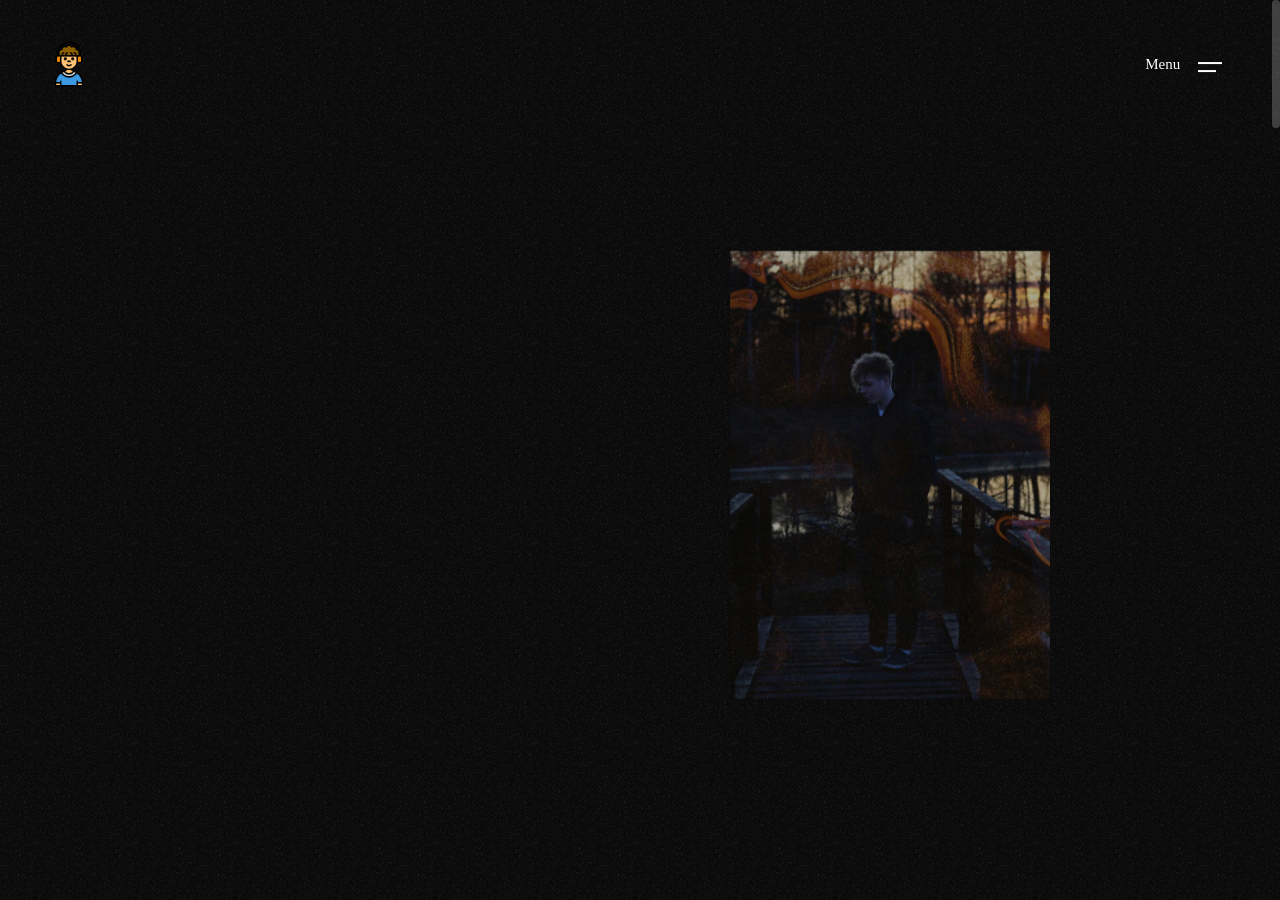
==== commit 3cf28caf: "Link fixes" ====
--- a/index.html
+++ b/index.html
@@ -142,7 +142,7 @@
 											<div class="tt-grid-item isotope-item people">
 												<div class="ttgr-item-inner">
 													<div class="portfolio-grid-item">
-														<a href="desiree.vdisain.dev" class="pgi-image-wrap" data-cursor="View<br>Project">
+														<a href="https://desiree.vdisain.dev" class="pgi-image-wrap" data-cursor="View<br>Project">
 															<div class="pgi-image-holder cover-opacity-2">
 																<div class="pgi-image-inner anim-zoomin">
 																	<figure class="pgi-image ttgr-height">
@@ -165,7 +165,7 @@
 											<div class="tt-grid-item isotope-item creative">
 												<div class="ttgr-item-inner">
 													<div class="portfolio-grid-item anim-parallax">
-														<a href="mrwood.ee" class="pgi-image-wrap" data-cursor="View<br>Project">
+														<a href="https://mrwood.ee" class="pgi-image-wrap" data-cursor="View<br>Project">
 															<div class="pgi-image-holder cover-opacity-2">
 																<div class="pgi-image-inner anim-zoomin">
 																	<figure class="pgi-image ttgr-height">
@@ -188,7 +188,7 @@
 											<div class="tt-grid-item isotope-item people">
 												<div class="ttgr-item-inner">
 													<div class="portfolio-grid-item">
-														<a href="lifaair.ee" class="pgi-image-wrap" data-cursor="View<br>Project">
+														<a href="https://lifaair.ee" class="pgi-image-wrap" data-cursor="View<br>Project">
 															<div class="pgi-image-holder cover-opacity-2">
 																<div class="pgi-image-inner anim-zoomin">
 																	<figure class="pgi-image ttgr-height">
@@ -211,7 +211,7 @@
 											<div class="tt-grid-item isotope-item nature">
 												<div class="ttgr-item-inner">
 													<div class="portfolio-grid-item">
-														<a href="joeaare.ee" class="pgi-image-wrap" data-cursor="View<br>Project">
+														<a href="https://joeaare.ee/" class="pgi-image-wrap" data-cursor="View<br>Project">
 															<div class="pgi-image-holder cover-opacity-2">
 																<div class="pgi-image-inner anim-zoomin">
 																	<figure class="pgi-image ttgr-height">
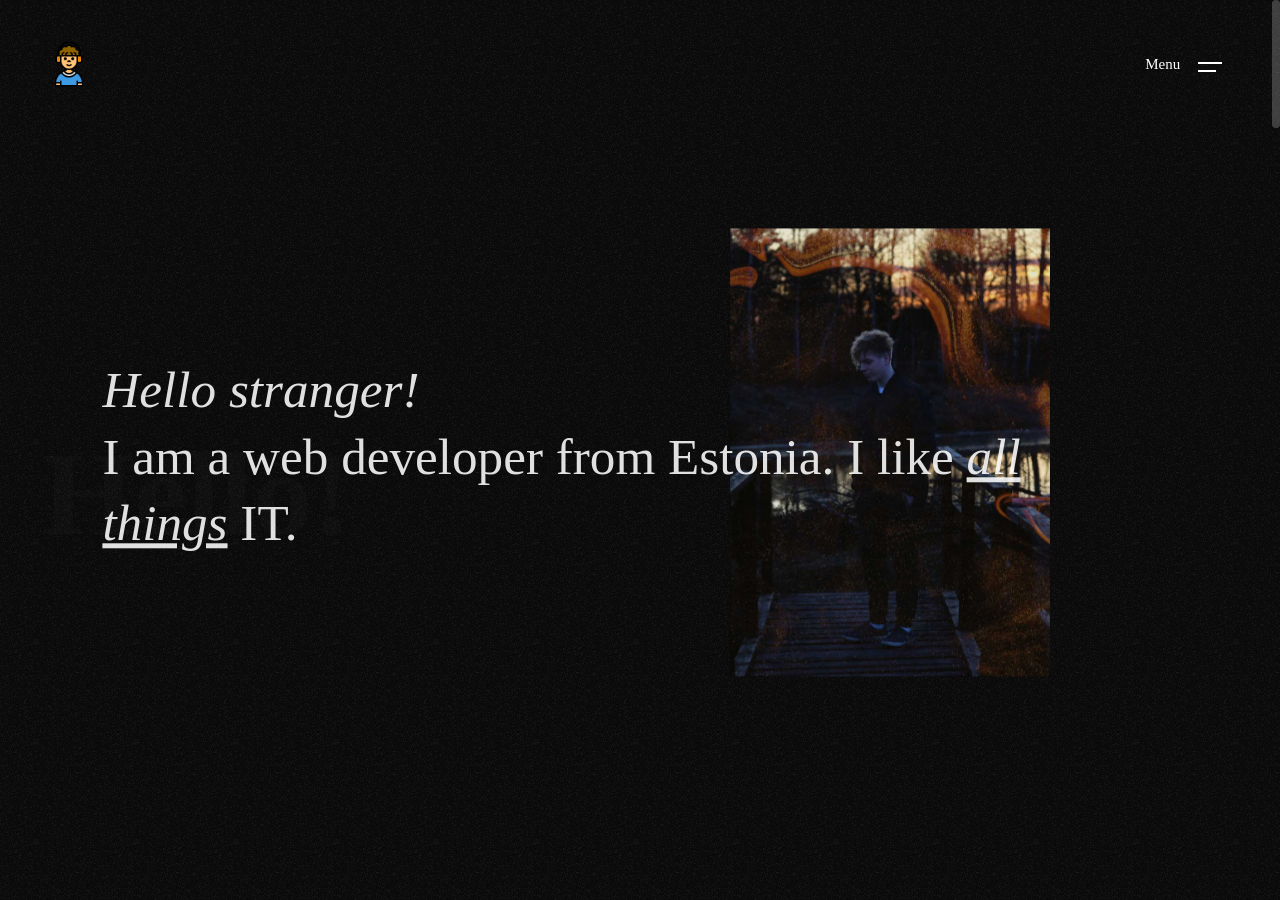
==== commit 1660704b: "Link fixes" ====
--- a/index.html
+++ b/index.html
@@ -68,7 +68,7 @@
 									<div class="tt-ol-menu-inner tt-wrap">
 										<div class="tt-ol-menu-content">
 											<ul class="tt-ol-menu-list">
-												<li class="tt-ol-submenu-wrap active"><a href="/">Home</a></li>
+												<li class="tt-ol-submenu-wrap active"><a href="https://iruix.github.io">Home</a></li>
 												<li><a href="#about">About</a></li>
 												<li><a href="#portfolio-grid">Portfolio</a></li>
 												<li><a href="#contact">Contact</a></li>
